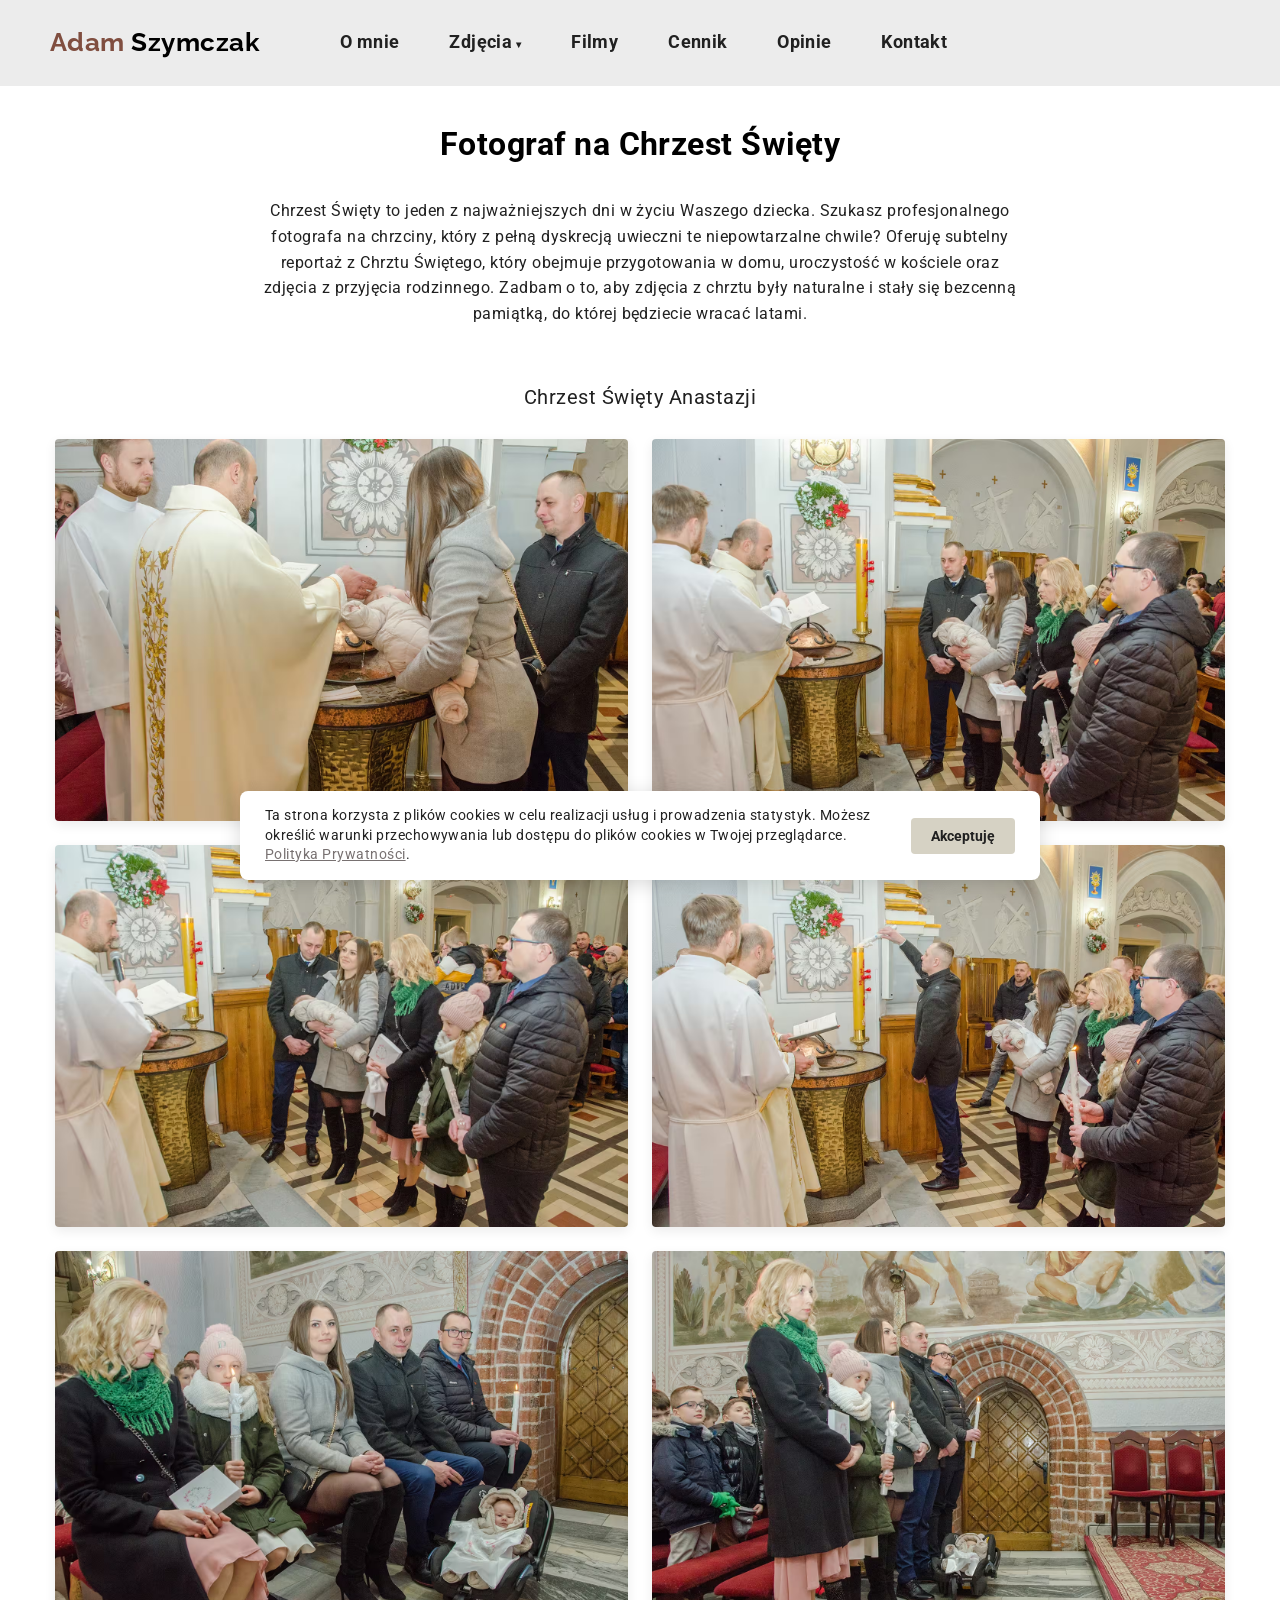
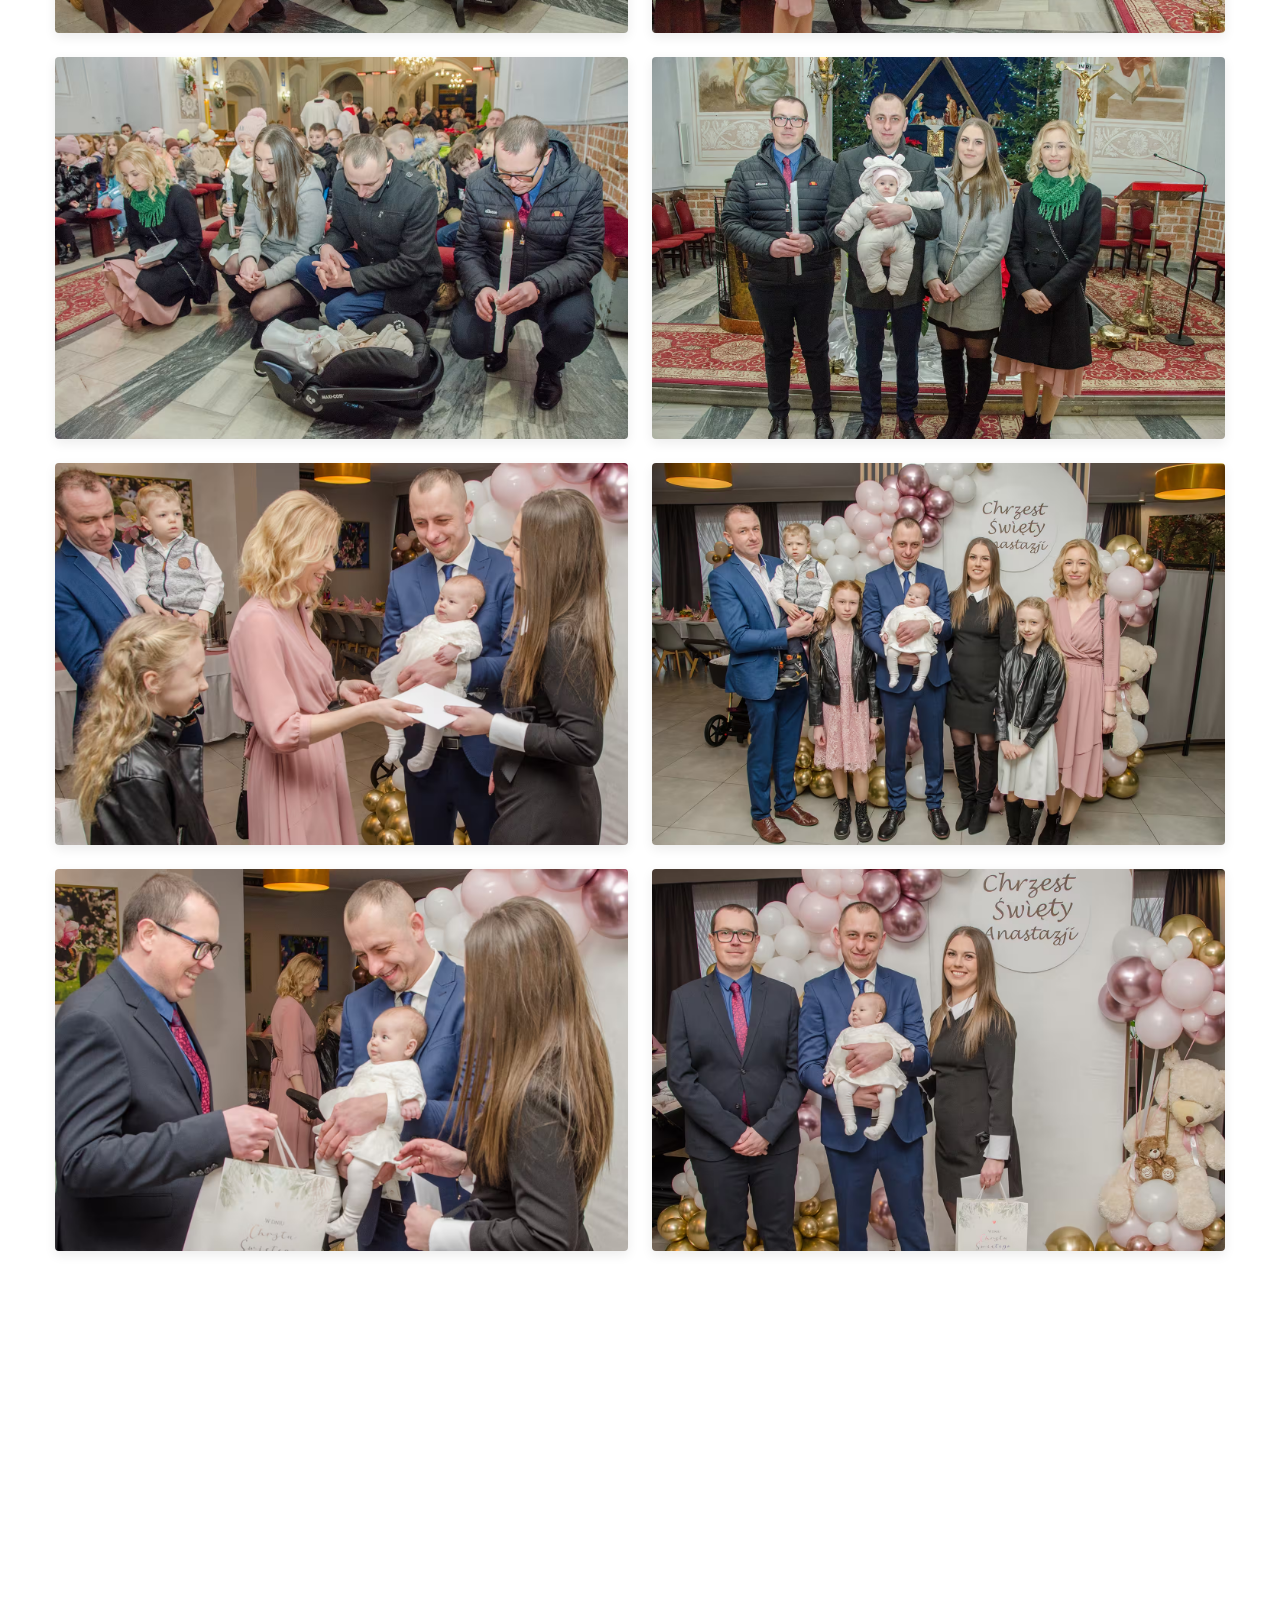
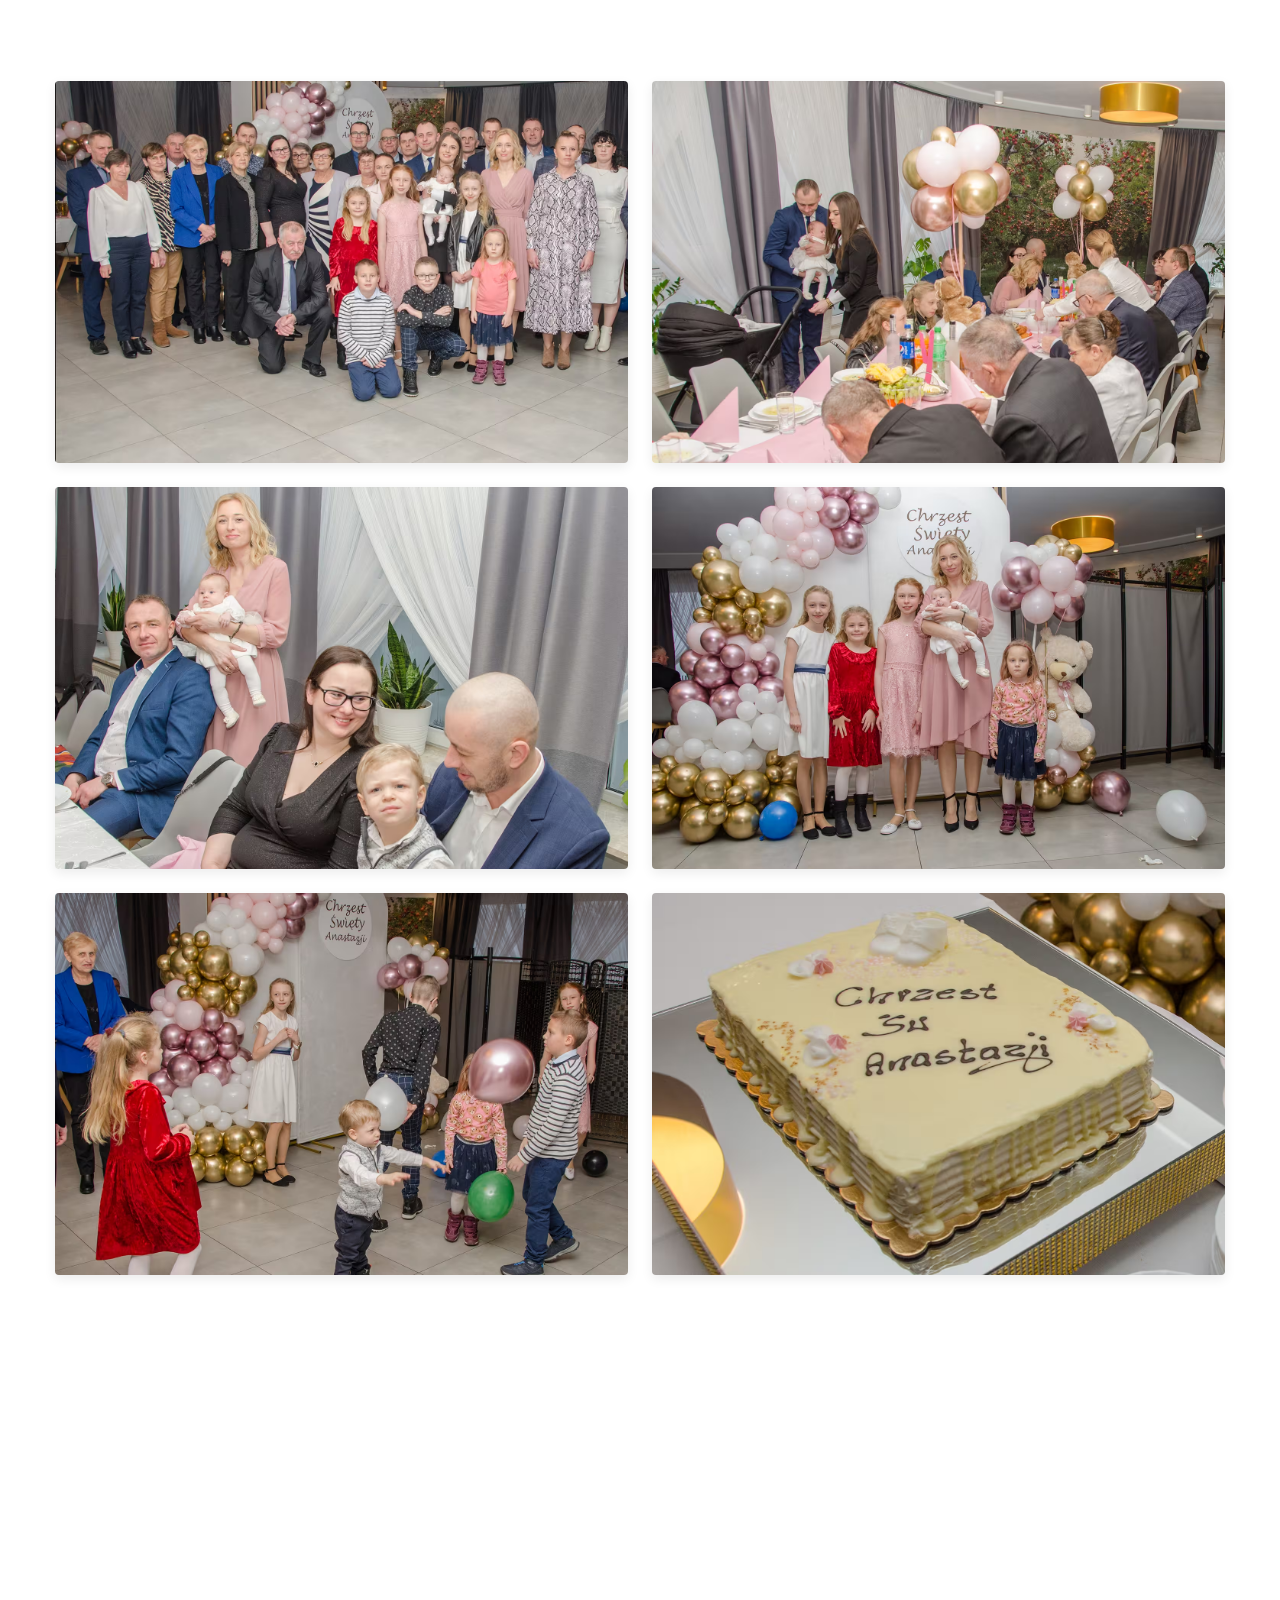
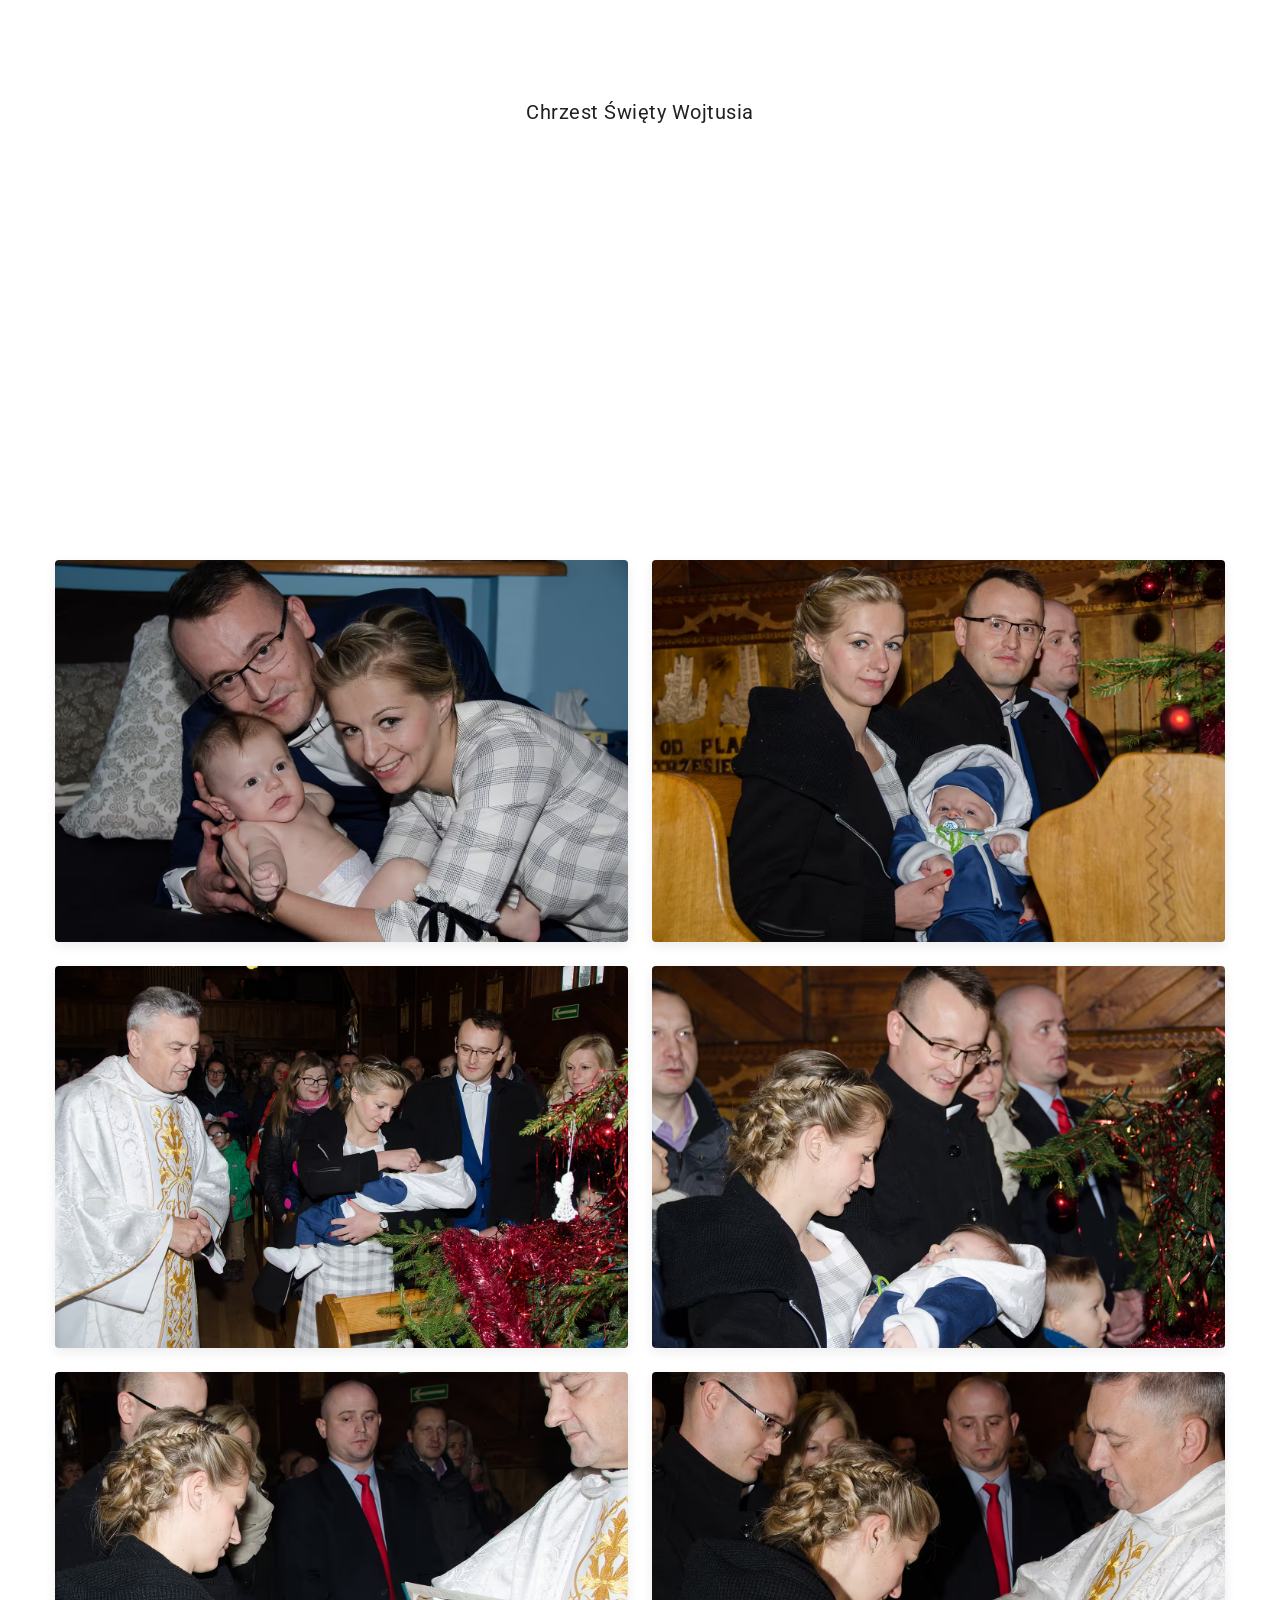
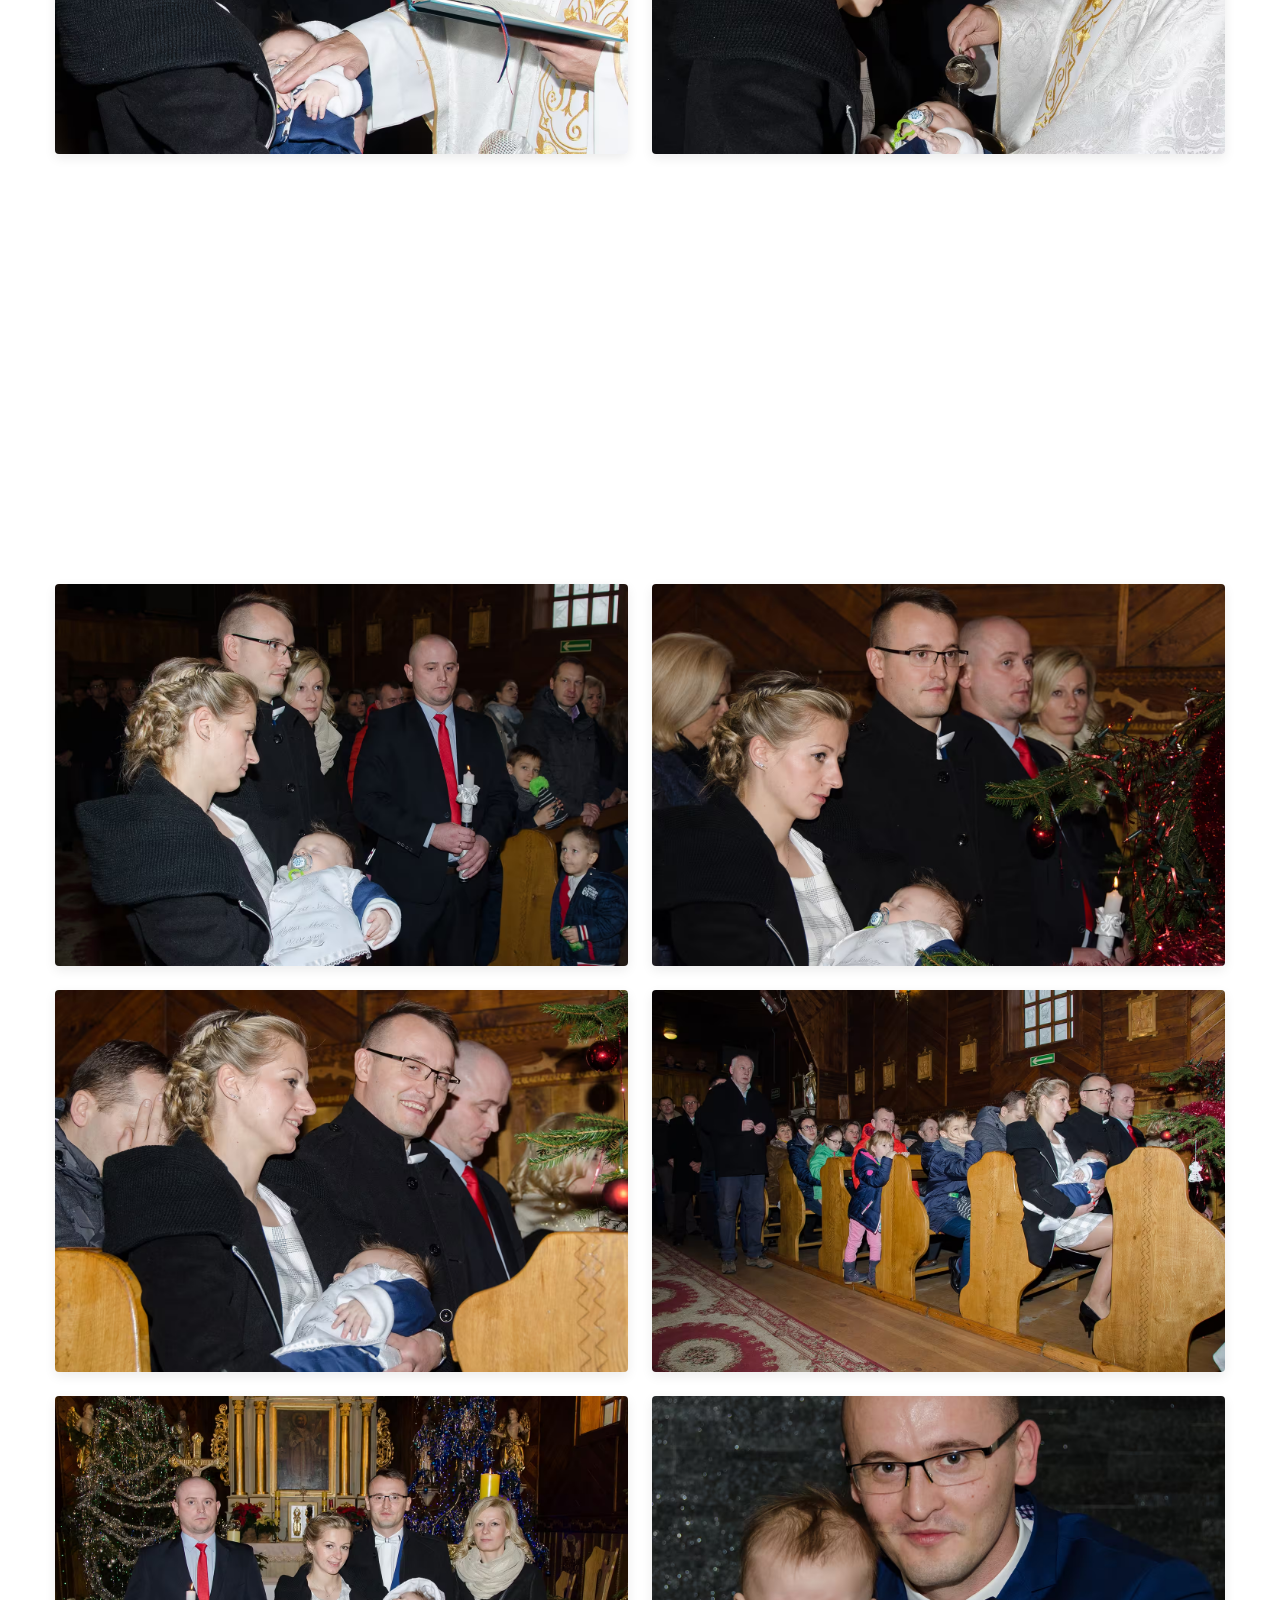
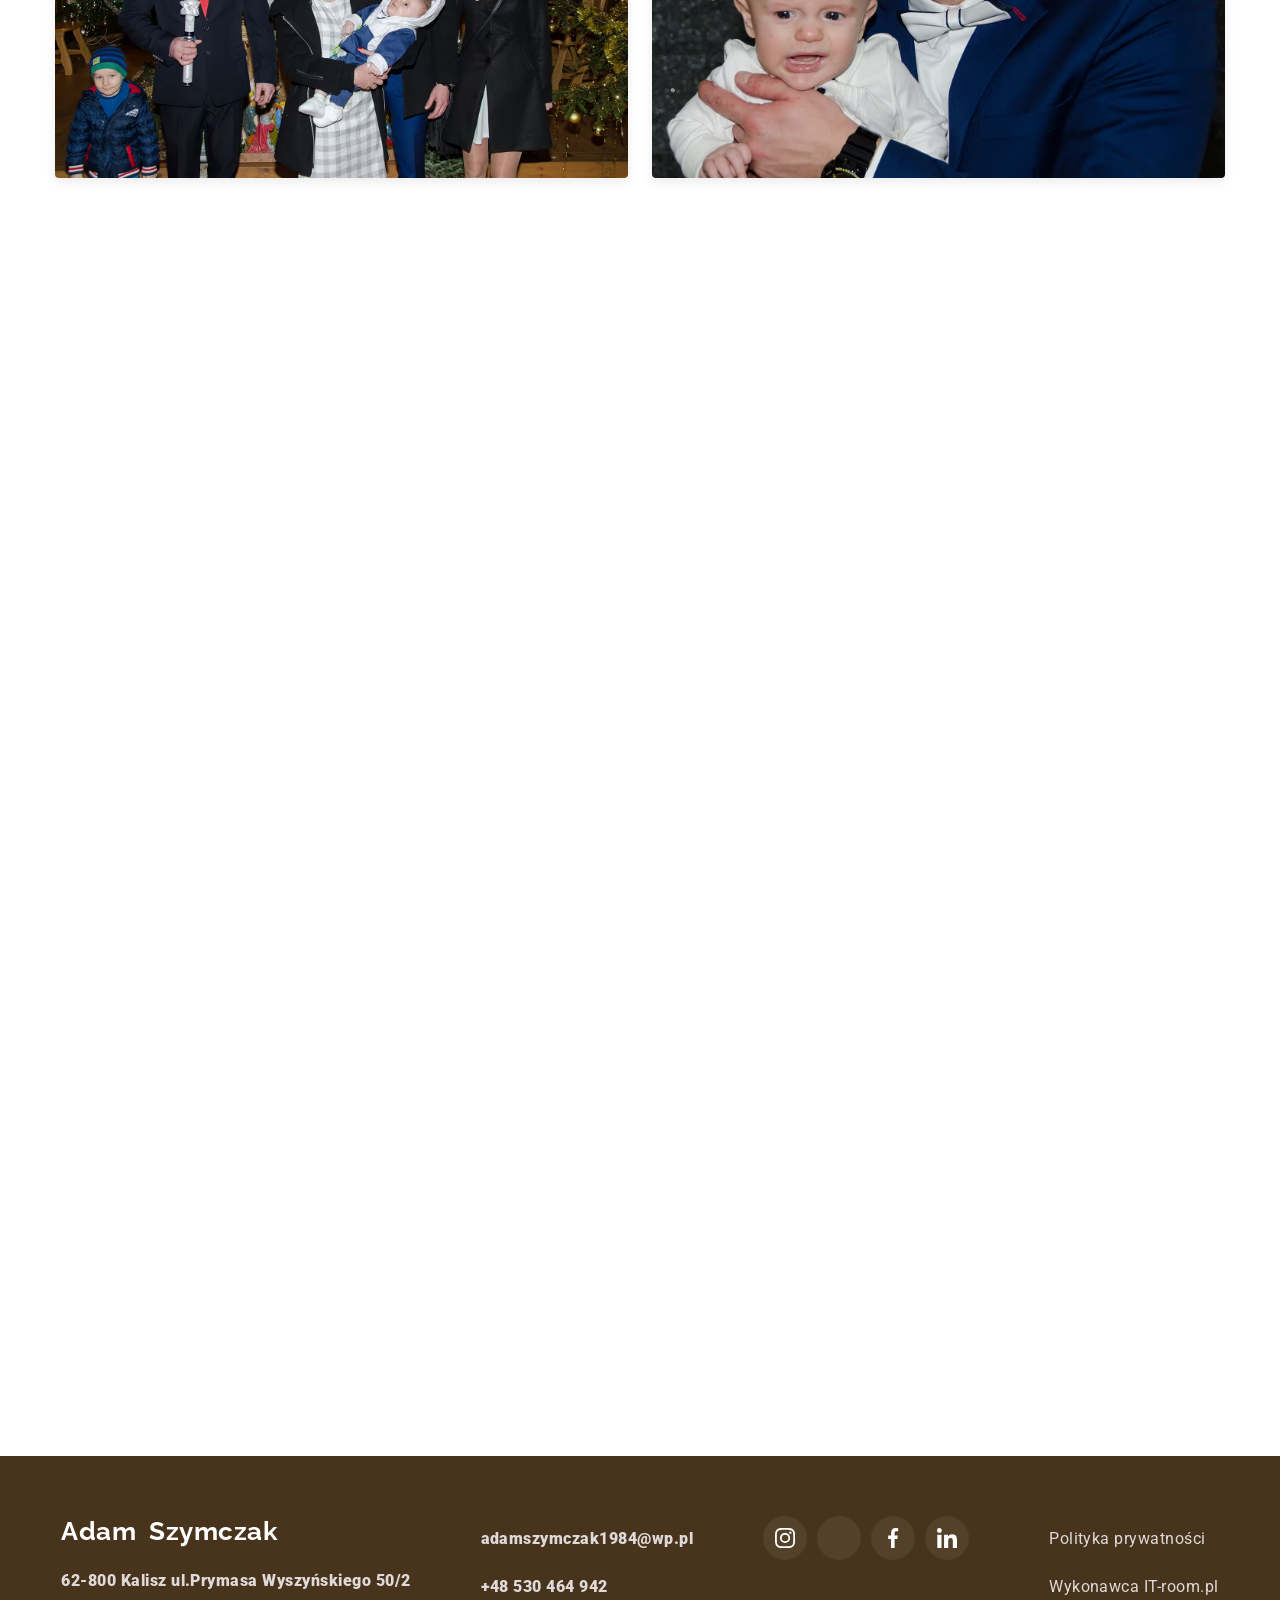
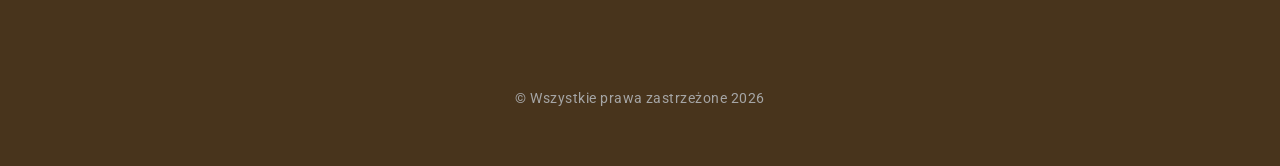
==== chrzest.html @ e5e357bb "86" ====
<!doctype html>
<html lang="pl">
    <head>
        <meta charset="UTF-8" />
        <meta http-equiv="X-UA-Compatible" content="IE=edge" />
        <meta name="viewport" content="width=device-width, initial-scale=1.0" />
        <meta
            name="description"
            content="Wyjątkowy reportaż z Chrztu Świętego. Piękne zdjęcia w kościele i na sali (Kalisz, Konin, Turek). Zadbaj o pamiątkę na całe życie. Zobacz ofertę i wolne terminy"
                               >

                            <title>
            Fotograf i kamerzysta na Chrzest Święty - chrzciny Adam Szymczak Kalisz, Nowe
                              Skalmierzyce, Ostrów Wielkopolski, Stawiszyn, Zbiersk, Konin, Morawin, Koło, Turek,
            Pleszew, Jarocin, Szczytniki, Błaszki, Sieradz i Opatówek
        </title>

        <link rel="icon" type="image/png" href="./images/favicon-96x96.png" sizes="96x96" />
        <link rel="icon" type="image/svg+xml" href="./images/favicon.svg" />
        <link rel="shortcut icon" href="./images/favicon.ico" />
        <link rel="apple-touch-icon" sizes="180x180" href="./images/apple-touch-icon.png" />
        <link rel="preconnect" href="https://fonts.googleapis.com" />
        <link rel="preconnect" href="https://fonts.gstatic.com" crossorigin />
        <link
            href="https://fonts.googleapis.com/css2?family=Raleway:wght@700&family=Roboto:wght@400;500;700;900&display=swap"
            rel="stylesheet"
        />
        <link
            rel="stylesheet"
            href="https://cdnjs.cloudflare.com/ajax/libs/modern-normalize/1.1.0/modern-normalize.min.css"

            
        />
        <link rel="stylesheet" href="./css/main.min.css" />
    </head>

    <body>
        <header class="header">
            <div class="container header__section">
                <nav class="header__nav">
                    <a class="header__logo logo link" href="./index.html"
                        >Adam&nbsp;<span class="header__logo--black">Szymczak</span></a
                    >

                    <ul class="nav list">
                        <li class="nav__item">
                            <a class="nav__link link" href="./index.html#o-mnie">O mnie</a>
                        </li>

                        <!-- Комп'ютерне випадаюче меню "Zdjęcia" -->
                        <li class="nav__item dropdown">
                            <a class="nav__link link dropdown-toggle" href="./index.html#portfolio"
                                >Zdjęcia<span class="arrow">&#9662;</span></a
                            >
                            <ul class="dropdown-menu list">
                                <li>
                                    <a class="dropdown-menu__link link" href="./slubne.html"
                                        >Zdjęcia ślubne</a
                                    >
                                </li>
                                <li>
                                    <a class="dropdown-menu__link link" href="./osiemnastki.html"
                                        >18-stki</a
                                    >
                                </li>
                                <li>
                                    <a class="dropdown-menu__link link" href="./urodziny.html"
                                        >Zdjęcia urodzinowe i jubileuszowe</a
                                    >
                                </li>
                                <li>
                                    <a class="dropdown-menu__link link" href="./chrzest.html"
                                        >Chrzest Święty</a
                                    >
                                </li>
                                <li>
                                    <a class="dropdown-menu__link link" href="./komunia.html"
                                        >Komunia Święta</a
                                    >
                                </li>
                            </ul>
                        </li>

                        <li class="nav__item">
                            <a class="nav__link link" href="./index.html#filmy">Filmy</a>
                        </li>
                        <li class="nav__item">
                            <a class="nav__link link" href="./index.html#oferta">Cennik</a>
                        </li>
                        <li class="nav__item">
                            <a class="nav__link link" href="./index.html#opinie">Opinie</a>
                        </li>
                        <li class="nav__item">
                            <a class="nav__link link" href="./index.html#kontakt">Kontakt</a>
                        </li>
                    </ul>
                </nav>

                <button class="menu-open" data-menu-open>
                    <svg class="menu-burger" width="24" height="16">
                        <use href="./images/icons.svg#icon-burger"></use>
                    </svg>
                </button>
            </div>

            <!-- Мобільне меню -->
            <div class="mob-menu flex is-hidden" data-menu>
                <div>
                    <button class="menu-close" data-menu-close>
                        <svg class="menu-close" width="40" height="40">
                            <use href="./images/icons.svg#icon-close"></use>
                        </svg>
                    </button>

                    <ul class="mob-menu-list list">
                        <li class="mob-menu-list__item">
                            <a class="mob-menu-list__link link" href="./index.html#o-mnie"
                                >O mnie</a
                            >
                        </li>

                        <!-- Секція Фото в мобільному меню (аккуратний підсписок) -->
                        <li class="mob-menu-list__item">
                            <a
                                class="mob-menu-list__link link"
                                href="./index.html#portfolio"
                                style="color: var(--accent-color); font-size: 20px"
                                >Zdjęcia<span style="font-size: 14px">&#9662;</span></a
                            >

                            <ul
                                class="mob-sub-menu list"
                                style="padding-left: 20px; margin-top: 8px"
                            >
                                <li style="margin-bottom: 10px">
                                    <a
                                        class="mob-menu-list__link link"
                                        href="./slubne.html"
                                        style="font-size: 18px"
                                        >Zdjęcia ślubne</a
                                    >
                                </li>
                                <li style="margin-bottom: 10px">
                                    <a
                                        class="mob-menu-list__link link"
                                        href="./osiemnastki.html"
                                        style="font-size: 18px"
                                        >18-stki</a
                                    >
                                </li>
                                <li style="margin-bottom: 10px">
                                    <a
                                        class="mob-menu-list__link link"
                                        href="./urodziny.html"
                                        style="font-size: 18px"
                                        >Zdjęcia urodzinowe i jubileuszowe</a
                                    >
                                </li>
                                <li style="margin-bottom: 10px">
                                    <a
                                        class="mob-menu-list__link link"
                                        href="./chrzest.html"
                                        style="font-size: 18px"
                                        >Chrzest Święty</a
                                    >
                                </li>

                                <li style="margin-bottom: 10px">
                                    <a
                                        class="mob-menu-list__link link"
                                        href="./komunia.html"
                                        style="font-size: 18px"
                                        >Komunia Święta</a
                                    >
                                </li>
                            </ul>
                        </li>

                        <li class="mob-menu-list__item">
                            <a class="mob-menu-list__link link" href="./index.html#filmy">Filmy</a>
                        </li>
                        <li class="mob-menu-list__item">
                            <a class="mob-menu-list__link link" href="./index.html#oferta"
                                >Cennik</a
                            >
                        </li>
                        <li class="mob-menu-list__item">
                            <a class="mob-menu-list__link link" href="./index.html#opinie"
                                >Opinie</a
                            >
                        </li>
                        <li class="mob-menu-list__item">
                            <a class="mob-menu-list__link link" href="./index.html#kontakt"
                                >Kontakt</a
                            >
                        </li>
                    </ul>
                </div>
            </div>
        </header>

        <main>
            <section class="wedding-gallery-section container">
                <!-- Заголовок та SEO-оптимізований опис -->
                <h1 class="wedding-title">Fotograf na Chrzest Święty</h1>
                <p class="wedding-description">
                    Chrzest Święty to jeden z najważniejszych dni w życiu Waszego dziecka. Szukasz
                    profesjonalnego fotografa na chrzciny, który z pełną dyskrecją uwieczni te
                    niepowtarzalne chwile? Oferuję subtelny reportaż z Chrztu Świętego, który
                    obejmuje przygotowania w domu, uroczystość w kościele oraz zdjęcia z przyjęcia
                    rodzinnego. Zadbam o to, aby zdjęcia z chrztu były naturalne i stały się
                    bezcenną pamiątką, do której będziecie wracać latami.

                    <!-- Сітка галереї (Альбомні фото) -->
                </p>

                <p class="wedding-grid__text">Chrzest Święty Anastazji</p>

                <div class="wedding-grid">
                    <!-- Рядок 1 -->

                    <!-- Рядок 2 -->
                    <div class="wedding-grid__item fade-left">
                        <img
                            src="./images/chrzest-3.avif"
                            alt="reportaż z chrztu świętego Kalisz"
                        />
                    </div>
                    <div class="wedding-grid__item fade-right">
                        <img src="./images/chrzest-4.avif" alt="zdjęcia z chrztu w Kaliszu" />
                    </div>

                    <!-- Рядок 3 -->
                    <div class="wedding-grid__item fade-left">
                        <img
                            src="./images/chrzest-5.avif"
                            alt="profesjonalny fotograf na chrzest Kalisz"
                        />
                    </div>
                    <div class="wedding-grid__item fade-right">
                        <img src="./images/chrzest-6.avif" alt="fotograf na chrzciny w Kaliszu" />
                    </div>

                    <div class="wedding-grid__item fade-left">
                        <img
                            src="./images/chrzest-7.avif"
                            alt="ile kosztuje fotograf na chrzest Kalisz"
                        />
                    </div>
                    <div class="wedding-grid__item fade-right">
                        <img
                            src="./images/chrzest-8.avif"
                            alt="pamiątkowe zdjęcia z chrztu Kalisz"
                        />
                    </div>

                    <div class="wedding-grid__item fade-left">
                        <img
                            src="./images/chrzest-9.avif"
                            alt="fotograf na chrzest Kalisz cennik"
                        />
                    </div>
                    <div class="wedding-grid__item fade-right">
                        <img
                            src="./images/chrzest-10.avif"
                            alt="zdjęcia z mszy świętej chrzest Kalisz"
                        />
                    </div>

                    <div class="wedding-grid__item fade-left">
                        <img
                            src="./images/chrzest-11.avif"
                            alt="fotograf na przyjęcie po chrzcinach Kalisz"
                        />
                    </div>
                    <div class="wedding-grid__item fade-right">
                        <img
                            src="./images/chrzest-12.avif"
                            alt="naturalny reportaż z chrztu Kalisz"
                        />
                    </div>

                    <div class="wedding-grid__item fade-left">
                        <img
                            src="./images/chrzest-13.avif"
                            alt="fotograf na chrzciny Kalisz okolice"
                        />
                    </div>
                    <div class="wedding-grid__item fade-right">
                        <img src="./images/chrzest-14.avif" alt="zdjęcia dziecka z chrztu Kalisz" />
                    </div>

                    <div class="wedding-grid__item fade-left">
                        <img
                            src="./images/chrzest-15.avif"
                            alt="polecany fotograf na chrzest Kalisz"
                        />
                    </div>

                    <div class="wedding-grid__item fade-right">
                        <img src="./images/chrzest-1.avif" alt="fotograf na Chrzest Święty" />
                    </div>

                    <div class="wedding-grid__item fade-left">
                        <img
                            src="./images/chrzest-2.avif"
                            alt="fotograf na chrzest święty Kalisz"
                        />
                    </div>

                    <div class="wedding-grid__item fade-right">
                        <img src="./images/chrzest-16.avif" alt="piękne zdjęcia z chrztu Kalisz" />
                    </div>

                    <div class="wedding-grid__item fade-left">
                        <img
                            src="./images/chrzest-17.avif"
                            alt="fotograf na chrzciny cennik Kalisz"
                        />
                    </div>
                    <div class="wedding-grid__item fade-right">
                        <img src="./images/chrzest-18.avif" alt="reportaż z chrzcin w Kaliszu" />
                    </div>

                    <div class="wedding-grid__item fade-left">
                        <img src="./images/chrzest-19.avif" alt="pakiet zdjęć na chrzest Kalisz" />
                    </div>
                    <div class="wedding-grid__item fade-right">
                        <img
                            src="./images/chrzest-20.avif"
                            alt="fotograf do kościoła na chrzest Kalisz"
                        />
                    </div>

                    <div class="wedding-grid__item fade-left">
                        <img
                            src="./images/chrzest-21.avif"
                            alt="zdjęcia rodzinne z chrztu Kalisz"
                        />
                    </div>
                </div>
                <!-- ------------------------------------------------------------------------------------------------------------------------- -->
                <p class="wedding-grid__text">Chrzest Święty Wojtusia</p>
                <div class="wedding-grid">
                    <!-- <div class="wedding-grid__item fade-right">
      <img src="./images/chrzest-22.avif" alt="fotograf do kościoła na chrzest" />
    </div> -->

                    <div class="wedding-grid__item fade-left">
                        <img
                            src="./images/chrzest-28.avif"
                            alt="fotograf Adam Szymczak kościoła na chrzest"
                        />
                    </div>
                    <div class="wedding-grid__item fade-right">
                        <img src="./images/chrzest-29.avif" alt="fotograf na chrzciny cennik" />
                    </div>

                    <div class="wedding-grid__item fade-left">
                        <img
                            src="./images/chrzest-30.avif"
                            alt="fotograf Adam Szymczak chrzciny cennik"
                        />
                    </div>
                    <div class="wedding-grid__item fade-right">
                        <img src="./images/chrzest-31.avif" alt="fotograf na chrzest święty " />
                    </div>

                    <div class="wedding-grid__item fade-left">
                        <img src="./images/chrzest-32.avif" alt="reportaż z chrztu świętego" />
                    </div>
                    <div class="wedding-grid__item fade-right">
                        <img src="./images/chrzest-33.avif" alt="zdjęcia z chrztu " />
                    </div>

                    <div class="wedding-grid__item fade-left">
                        <img
                            src="./images/chrzest-34.avif"
                            alt="profesjonalny fotograf na chrzest "
                        />
                    </div>
                    <div class="wedding-grid__item fade-right">
                        <img
                            src="./images/chrzest-35.avif"
                            alt="profesjonalny fotograf na chrzciny "
                        />
                    </div>

                    <div class="wedding-grid__item fade-left">
                        <img src="./images/chrzest-36.avif" alt="fotograf na chrzciny" />
                    </div>
                    <div class="wedding-grid__item fade-right">
                        <img
                            src="./images/chrzest-37.avif"
                            alt="ile kosztuje fotograf na chrzest "
                        />
                    </div>

                    <div class="wedding-grid__item fade-left">
                        <img src="./images/chrzest-38.avif" alt="pamiątkowe zdjęcia z chrztu " />
                    </div>
                    <div class="wedding-grid__item fade-right">
                        <img src="./images/chrzest-39.avif" alt="fotograf na chrzest" />
                    </div>

                    <div class="wedding-grid__item fade-left">
                        <img src="./images/chrzest-40.avif" alt="zdjęcia z mszy świętej chrzest" />
                    </div>
                    <div class="wedding-grid__item fade-right">
                        <img
                            src="./images/chrzest-41.avif"
                            alt="fotograf na przyjęcie po chrzcinach "
                        />
                    </div>

                    <div class="wedding-grid__item fade-left">
                        <img src="./images/chrzest-42.avif" alt="naturalny reportaż z chrztu " />
                    </div>
                    <div class="wedding-grid__item fade-right">
                        <img
                            src="./images/chrzest-22.avif"
                            alt="fotograf na chrzciny Kalisz i okolice"
                        />
                    </div>

                    <div class="wedding-grid__item fade-left">
                        <img
                            src="./images/chrzest-23.avif"
                            alt="fotograf na chrzciny okolice Kalisza"
                        />
                    </div>
                    <div class="wedding-grid__item fade-right">
                        <img src="./images/chrzest-24.avif" alt="zdjęcia rodzinne z chrztu" />
                    </div>

                    <div class="wedding-grid__item fade-left">
                        <img src="./images/chrzest-25.avif" alt="fotograf do kościoła na chrzest" />
                    </div>
                    <div class="wedding-grid__item fade-right">
                        <img
                            src="./images/chrzest-26.avif"
                            alt="fotograf do kościoła na chrzest Kalisz i okolice"
                        />
                    </div>
                    <div class="wedding-grid__item fade-right">
                        <img
                            src="./images/chrzest-27.avif"
                            alt="fotograf do kościoła na chrzest Kalisz i okolice"
                        />
                    </div>
                </div>
            </section>
        </main>
        <footer id="kontakt" class="footer">
            <div class="container">
                <div class="footer__flex">
                    <div class="footer__contacts-flex">
                        <a class="footer__logo logo link" href="./index.html"
                            >Adam&nbsp;&nbsp;<span class="footer__logo--white">Szymczak</span>
                        </a>
                        <address class="footer-contact">
                            <ul class="footer-contact__list list">
                                <li class="footer-contact__item">
                                    <a
                                        class="footer-contact__link footer-contact__link-1 footer-contact__address link"
                                        href="https://maps.app.goo.gl/nKpzPqfzKfxCg2iY7"
                                        target="_blank"
                                        rel="noreferrer noopener"
                                        >62-800 Kalisz ul.Prymasa Wyszyńskiego 50/2</a
                                    >
                                </li>
                            </ul>
                        </address>
                    </div>
                    <ul class="footer__contacts-flex footer-contact__list list">
                        <li class="footer-contact__item">
                            <a
                                class="footer-contact__link footer-contact__link-1 link"
                                href="mailto:adamszymczak1984@wp.pl"
                                >adamszymczak1984@wp.pl</a
                            >
                        </li>
                        <li class="footer-contact__item">
                            <a
                                class="footer-contact__link footer-contact__link-1 link"
                                href="tel:+48530464942"
                                >+48 530 464 942</a
                            >
                        </li>
                    </ul>
                    <div class="footer__contacts-flex social-section">
                        <ul class="footer-list list">
                            <li class="footer-list__item">
                                <a
                                    class="footer-list__link"
                                    href="https://www.instagram.com/dynamicznekadry.pl?igsh=ejNncTZyNnU4bHI0"
                                >
                                    <svg class="footer-list__icon" width="20" height="20">
                                        <use href="./images/icons.svg#icon-instagram"></use>
                                    </svg>
                                </a>
                            </li>

                            <li class="footer-list__item">
                                <a
                                    class="footer-list__link"
                                    href="https://www.tiktok.com/@dynamicznekadry.p?_r=1&_t=ZN-97NQ3rfKXpe"
                                >
                                    <svg class="footer-list__icon" width="20" height="20">
                                        <use href="./images/tiktok.svg"></use>
                                    </svg>
                                </a>
                            </li>

                            <li class="footer-list__item">
                                <a
                                    class="footer-list__link"
                                    href="https://www.facebook.com/share/1WzVgTsMKY/"
                                >
                                    <svg class="footer-list__icon" width="20" height="20">
                                        <use href="./images/icons.svg#icon-facebook"></use>
                                    </svg>
                                </a>
                            </li>

                            <li class="footer-list__item">
                                <a
                                    class="footer-list__link"
                                    href="https://www.linkedin.com/in/adam-szymczak-107631418"
                                >
                                    <svg class="footer-list__icon" width="20" height="20">
                                        <use href="./images/icons.svg#icon-linkedin"></use>
                                    </svg>
                                </a>
                            </li>
                        </ul>
                    </div>

                    <ul class="footer__contacts-flex footer-contact__list list">
                        <li class="footer-contact__item">
                            <a class="footer-contact__link link" href="./rodo.html"
                                >Polityka prywatności</a
                            >
                        </li>
                        <li class="footer-contact__item">
                            <a class="footer-contact__link link" href="https://it-room.pl"
                                >Wykonawca IT-room.pl</a
                            >
                        </li>
                    </ul>

                    <span class="footer__copy">&#169; Wszystkie prawa zastrzeżone 2026</span>
                </div>
            </div>
        </footer>

        <button id="scrollToTopBtn" class="scroll-to-top-btn">&#10148;</button>

        <div id="cookie-banner" class="cookie-banner">
            <p class="cookie-text">
                Ta strona korzysta z plików cookies w celu realizacji usług i prowadzenia statystyk.
                Możesz określić warunki przechowywania lub dostępu do plików cookies w Twojej
                przeglądarce.
                <a href="./rodo.html" class="cookie-link">Polityka Prywatności</a>.
            </p>
            <button id="cookie-accept-btn" class="cookie-btn">Akceptuję</button>
        </div>

        <script src="./js/menu.js"></script>
        <script src="./js/backtotop.js"></script>
        <script src="./js/cookies.js"></script>
    </body>
</html>
---- css/main.min.css ----
:root{--primary-text-color: #212121;--secondary-text-color: #757575;--white-text-color: #ffffff;--accent-color: #581402bb;--black-logo-color: #000000;--footer-text-color: rgba(255, 255, 255, 0.6);--white-background-color: #ffffff;--hero-background-color: #2f303a;--team-background-color: #f5f4fa}html{scroll-behavior:smooth;touch-action:pan-y;-ms-touch-action:pan-y}body{touch-action:pan-x pan-y;-ms-touch-action:pan-y;font-family:"Roboto";letter-spacing:.03em;background-color:var(--white-background-color);color:var(--primary-text-color)}.list{list-style:none}.link{text-decoration:none}h1,h2,h3,h4,h5,h6,p,ul{margin:0;padding:0}img{display:block;width:100%;height:auto;-webkit-user-select:none;-moz-user-select:none;-ms-user-select:none;user-select:none;-webkit-user-drag:none;-webkit-tap-highlight-color:rgba(0,0,0,0)}.container{width:100%;margin-left:auto;margin-right:auto}@media screen and (min-width: 480px){.container{padding-left:15px;padding-right:15px}}@media screen and (min-width: 480px){.container{width:480px}}@media screen and (min-width: 768px){.container{width:768px}}@media screen and (min-width: 1200px){.container{width:1200px}}.section-title{font-weight:700;font-size:36px;line-height:1.17;text-align:center;color:var(--primary-text-color)}.logo{font-family:"Raleway";font-weight:700;font-size:26px;line-height:1.19;align-items:center;text-align:center;color:var(--accent-color)}.visually-hidden{position:absolute;width:1px;height:1px;margin:-1px;padding:0;overflow:hidden;border:0;clip:rect(0 0 0 0)}.header{position:sticky;top:0;z-index:1000;background-color:#ececec;border-bottom:1px solid #ececec}@media screen and (max-width: 1199px){.header{padding-top:16px;padding-bottom:16px}}.header__section{display:flex;align-items:center;justify-content:space-between;padding-left:10px;padding-right:10px}@media screen and (max-width: 767px){.header__section{max-width:767px}}.header__nav{display:flex;align-items:center}.header__logo{margin-right:80px}.header__logo--black{color:var(--black-logo-color)}.nav{display:flex}@media screen and (max-width: 1199px){.nav{display:none}}.nav__item:not(:last-child){margin-right:50px}.nav__link{display:block;padding-top:32px;padding-bottom:32px;font-weight:700;font-size:18px;line-height:1.14;letter-spacing:.02em;color:var(--primary-text-color);position:relative;transition:color 250ms cubic-bezier(0.4, 0, 0.2, 1)}.nav__link:focus,.nav__link:hover{color:var(--accent-color)}.nav__link--current{color:var(--accent-color)}.nav__link--current::after{position:absolute;display:block;content:"";width:100%;height:4px;border-radius:2px;bottom:-1px;background-color:var(--accent-color)}.mob-menu{width:100vw;height:100vh;position:fixed;background-color:#ececec;top:0;right:0;padding:15px 10px 48px 40px;z-index:999}.flex{display:flex;flex-direction:column;justify-content:space-between}.menu-open{display:flex;align-items:center;justify-content:center;width:40px;height:40px;background-color:rgba(0,0,0,0);color:#212121;border:none;margin-left:auto;cursor:pointer}.menu-open:hover,.menu-open:focus{fill:var(--accent-color)}@media screen and (min-width: 1199px){.menu-open{display:none}}.menu-close{display:flex;align-items:center;justify-content:center;background-color:rgba(0,0,0,0);color:#212121;border:none;margin-left:auto;cursor:pointer}.menu-close:hover,.menu-close:focus{fill:var(--accent-color)}.mob-menu-list__item:not(:last-child){margin-bottom:16px}.mob-menu-list__link{font-family:Roboto;font-weight:500;font-size:20px;line-height:1.18;letter-spacing:.02em;color:#000}.mob-menu-list__link:focus,.mob-menu-list__link:hover{color:var(--accent-color)}.mob-menu-list__link--current{color:var(--accent-color)}.mob-menu-list__tell{display:block;margin-bottom:32px;font-family:Roboto;font-style:normal;font-weight:500;font-size:16px;line-height:1.18;letter-spacing:.02em;color:#000}.mob-menu-list__tell:focus,.mob-menu-list__tell:hover{color:var(--accent-color)}.mob-menu-list__mail{display:block;font-family:Roboto;font-style:normal;font-weight:500;font-size:16px;line-height:1.17;letter-spacing:.02em;color:#000;margin-bottom:24px}.mob-menu-list__mail:focus,.mob-menu-list__mail:hover{color:var(--accent-color)}.mob-menu-list__social{display:flex;flex-direction:row;column-gap:20px}.mob-menu-list__social-item{position:relative;font-weight:500;font-size:18px;line-height:1.22;letter-spacing:.02em;color:#2196f3}.mob-menu-list__social-item:not(:first-child)::before{content:"";display:block;position:absolute;top:0;left:-10px;width:1px;height:22px;background-color:rgba(33,33,33,.2)}.mob-menu.is-hidden{opacity:0;visibility:hidden;pointer-events:none}.dropdown{position:relative}.dropdown .arrow{display:inline-block;margin-left:4px;font-size:10px;transition:transform 250ms cubic-bezier(0.4, 0, 0.2, 1)}.dropdown:hover .arrow{transform:rotate(180deg)}.dropdown-menu{position:absolute;top:100%;left:0;min-width:200px;background-color:#ececec;border:1px solid rgba(0,0,0,.05);border-radius:4px;padding:10px 0;box-shadow:0px 4px 8px rgba(0,0,0,.1);display:none;opacity:0;transform:translateY(10px);transition:opacity 250ms ease,transform 250ms ease}.dropdown:hover .dropdown-menu{display:block;opacity:1;transform:translateY(0)}.dropdown-menu__link{display:block;padding:8px 20px;font-weight:500;font-size:14px;line-height:1.14;color:var(--primary-text-color);transition:color 250ms cubic-bezier(0.4, 0, 0.2, 1),background-color 250ms ease}.dropdown-menu__link:hover,.dropdown-menu__link:focus{color:var(--accent-color);background-color:rgba(0,0,0,.03)}.scroll-to-top-btn{position:fixed;bottom:30px;right:30px;width:45px;height:45px;background-color:#333;color:#fff;border:2px solid #fff;border-radius:50%;cursor:pointer;font-size:1.2rem;display:flex;align-items:center;justify-content:center;z-index:999;transform:rotate(-90deg);opacity:0;visibility:hidden;transition:opacity .3s,visibility .3s,background-color .3s}.scroll-to-top-btn:hover{background-color:#555}.scroll-to-top-btn.show{opacity:1;visibility:visible}.hero{text-align:left;margin-left:auto;margin-right:auto;background-color:var(--hero-background-color);background-image:linear-gradient(to right, rgba(47, 48, 58, 0.4), rgba(47, 48, 58, 0.4)),url("../images/hero-mobile.avif")}@media screen and (min-device-pixel-ratio: 2),screen and (min-resolution: 192dpi),screen and (min-resolution: 2dppx){.hero{background-image:linear-gradient(to right, rgba(47, 48, 58, 0.4), rgba(47, 48, 58, 0.4)),url("../images/hero-mobile2x.avif")}}@media screen and (min-width: 768px){.hero{background-image:linear-gradient(to right, rgba(47, 48, 58, 0.4), rgba(47, 48, 58, 0.4)),url("../images/hero-tablet.avif")}}@media screen and (min-width: 768px)and (min-device-pixel-ratio: 2),screen and (min-width: 768px)and (min-resolution: 192dpi),screen and (min-width: 768px)and (min-resolution: 2dppx){.hero{background-image:linear-gradient(to right, rgba(47, 48, 58, 0.4), rgba(47, 48, 58, 0.4)),url("../images/hero-tablet2x.avif")}}@media screen and (min-width: 1200px){.hero{background-image:linear-gradient(to right, rgba(47, 48, 58, 0.4), rgba(47, 48, 58, 0.4)),url("../images/hero-desctop.avif")}}@media screen and (min-width: 1200px)and (min-device-pixel-ratio: 2),screen and (min-width: 1200px)and (min-resolution: 192dpi),screen and (min-width: 1200px)and (min-resolution: 2dppx){.hero{background-image:linear-gradient(to right, rgba(47, 48, 58, 0.4), rgba(47, 48, 58, 0.4)),url("../images/hero-desctop2x.avif")}}.hero{background-repeat:no-repeat;background-size:cover;background-position:center;height:400px;padding-top:118px;padding-bottom:0px}@media screen and (min-width: 1200px){.hero{max-width:1600px;height:600px;padding-top:200px;text-align:left}}.hero__title{padding:0;margin-bottom:20px;margin-left:auto;margin-right:auto;max-width:250px;font-weight:900;font-size:18px;line-height:1.62;letter-spacing:.06em;color:var(--white-text-color)}@media screen and (min-width: 480px){.hero__title{font-size:26px;max-width:360px;margin-left:100px;margin-right:auto}}@media screen and (min-width: 1200px){.hero__title{margin-left:100px;font-size:42px;max-width:360px;line-height:1.36;max-width:696px;margin-right:auto}}.hero__btn{display:inline-block;min-width:140px;border-radius:4px;border:1px solid rgba(0,0,0,0);padding:7px;margin-left:50px;background-color:var(--accent-color);color:var(--white-text-color);font-family:"Roboto";font-weight:900;font-size:18px;line-height:1.87;align-items:center;text-align:center;letter-spacing:.06em;cursor:pointer;transition:background-color 250ms cubic-bezier(0.4, 0, 0.2, 1),color 250ms cubic-bezier(0.4, 0, 0.2, 1)}.hero__btn:hover,.hero__btn:focus{background-color:var(--white-text-color);color:var(--accent-color)}@media screen and (min-width: 480px){.hero__btn{padding:10px 32px;font-size:16px;min-width:200px;margin-left:100px}}@media screen and (min-width: 768px){.hero__btn{font-size:20px;margin-left:100px}}.hero__actions{display:flex;flex-direction:column;gap:5px;align-items:flex-start}@media screen and (min-width: 1200px){.hero__actions{gap:15px}}.stats-section{padding-top:90px;padding-left:20px;padding-right:20px}.stats-container{display:grid;max-width:1200px;margin:0 auto;gap:20px;grid-template-columns:repeat(4, 1fr)}.stat-card{background-color:#d6d2c4;padding:35px 20px;border-radius:6px;text-align:center;box-shadow:0 4px 6px rgba(0,0,0,.05)}.stat-number{display:block;font-size:3rem;font-weight:bold;color:#333;margin-bottom:10px}.stat-text{font-size:1rem;color:#555;margin:0}@media(max-width: 992px){.stats-container{grid-template-columns:repeat(2, 1fr)}}@media(max-width: 600px){.stats-container{grid-template-columns:1fr}.stat-number{font-size:2.5rem}}.features{padding-top:60px;padding-bottom:60px}@media screen and (min-width: 1200px){.features{padding-left:60px;padding-right:60px}}@media screen and (max-width: 479px){.features{padding-left:15px;padding-right:15px}}.features-flex{display:flex;flex-wrap:wrap}.features__title{margin-bottom:30px;font-weight:700;font-size:28px;line-height:1.17;text-align:center;margin-bottom:50px}@media screen and (min-width: 1200px){.features__title{margin-bottom:50px;font-size:36px}}.features-list{justify-content:center;grid-gap:30px}@media screen and (min-width: 480px){.features-list__item{width:450px}}@media screen and (min-width: 768px){.features-list__item{width:354px}}@media screen and (min-width: 1200px){.features-list__item{width:500px}}.features-list__icon-fon{display:flex;align-items:center;justify-content:center;flex-direction:column;margin-bottom:30px;background-color:var(--team-background-color);border-radius:6px;overflow:hidden}@media screen and (min-width: 480px){.features-list__icon-fon{width:450px}}@media screen and (min-width: 768px){.features-list__icon-fon{width:354px}}@media screen and (min-width: 1200px){.features-list__icon-fon{width:500px}}.features-list__icon{align-items:center}.features-list__title{margin-bottom:10px;font-weight:700;font-size:14px;line-height:1.14;text-transform:uppercase;text-align:center}@media screen and (min-width: 768px){.features-list__title{text-align:center}}.features-list__text{font-size:14px;line-height:1.71;color:var(--secondary-text-color)}.features-list__link{width:100%;max-width:600px;box-shadow:0 4px 8px rgba(0,0,0,.1)}.gallery-preview{padding:60px 20px;text-align:center}.gallery-preview__title{font-size:32px;margin-bottom:50px}.gallery-preview__subtitle{color:#787171;margin-bottom:40px}.gallery-grid{display:grid;grid-template-columns:repeat(6, 1fr);gap:20px;max-width:1200px;margin:0 auto}.gallery-grid__item{position:relative;height:300px;border-radius:6px;overflow:hidden;text-decoration:none;background-size:cover;background-position:center;grid-column:span 2;transition:transform .3s ease}.gallery-grid__item--wide{grid-column:span 3}.gallery-grid__overlay{position:absolute;top:0;left:0;width:100%;height:100%;background:rgba(0,0,0,.4);display:flex;align-items:center;justify-content:center;transition:background .3s ease}.gallery-grid__overlay h3{color:#fff;font-size:22px;font-weight:600;margin:0;text-transform:uppercase;letter-spacing:1px;transition:transform .3s ease}.gallery-grid__item:hover{transform:translateY(-3px)}.gallery-grid__item:hover .gallery-grid__overlay{background:rgba(0,0,0,.25)}.gallery-grid__item:hover .gallery-grid__overlay h3{transform:scale(1.05)}.bg-slub{background-image:url("../images/wesele-111.avif");background-color:#aaa}.bg-18{background-image:url("../images/osiemnastka-2.avif");background-color:#bbb}.bg-jubileusz{background-image:url("../images/urodziny-7.avif");background-color:#ccc}.bg-chrzest{background-image:url("../images/chrzest-14.avif");background-color:#ddd}.bg-komunia{background-image:url("../images/komunia-34.avif");background-color:#eee}@media screen and (max-width: 991px){.gallery-grid{grid-template-columns:repeat(2, 1fr)}.gallery-grid__item,.gallery-grid__item--wide{grid-column:span 1}}@media screen and (max-width: 576px){.gallery-grid{grid-template-columns:1fr}.gallery-grid__item{height:220px}}.work{padding-bottom:94px}@media screen and (min-width: 1200px){.work{display:block}}.work__title{margin-bottom:50px}.work-list{display:flex;justify-content:center;align-items:center;grid-gap:30px}@media screen and (min-width: 1200px){.work-list{grid-gap:70px}}.work-list__item{position:relative}.work-list__text{width:100%;position:absolute;bottom:0;left:0;padding:27px 0px;font-weight:bold;font-size:14px;line-height:1.14;text-align:center;text-transform:uppercase;color:var(--white-text-color);background-color:rgba(47,48,58,.8)}.container-sl{width:100%;margin-left:auto;margin-right:auto;padding-left:20px;padding-right:20px}@media screen and (min-width: 480px){.container-sl{padding-left:20px;padding-right:20px}}@media screen and (min-width: 480px){.container-sl{width:480px;padding-left:20px;padding-right:20px}}@media screen and (min-width: 768px){.container-sl{width:768px;padding-left:20px;padding-right:20px}}@media screen and (min-width: 1200px){.container-sl{width:1200px;padding-left:20px;padding-right:20px}}.carousel-container.custom-carousel{position:relative;display:flex;align-items:center;justify-content:center;width:100%;max-width:1200px;margin:0 auto}.carousel-viewport{overflow:hidden;width:100%}.carousel-track.opinie-slider{display:flex;flex-wrap:nowrap;gap:30px;align-items:stretch;padding:30px 20px;overflow-x:auto;scroll-behavior:smooth;scrollbar-width:none;-ms-overflow-style:none}.carousel-track.opinie-slider::-webkit-scrollbar{display:none}.card-content{flex-grow:1;display:flex;flex-direction:column;justify-content:space-between}.review-card{background-color:#d6d2c4;padding:50px 20px;border-radius:6px;text-align:center;flex:0 0 calc((100% - 60px)/3);min-width:280px;box-sizing:border-box;display:flex;flex-direction:column;height:auto}.review-text{font-weight:500;margin-bottom:30px}.carousel-btn{position:absolute;top:50%;transform:translateY(-50%);background-color:#fff;border:1px solid #e0e0e0;color:#212121;width:44px;height:44px;border-radius:50%;cursor:pointer;z-index:20;display:flex;align-items:center;justify-content:center;box-shadow:0 2px 6px rgba(0,0,0,.1);transition:background-color 250ms ease,color 250ms ease,border-color 250ms ease}.btn-prev{left:-10px}.btn-next{right:-10px}.carousel-btn:hover{background-color:var(--accent-color, #000);color:#fff;border-color:var(--accent-color, #000)}@media screen and (max-width: 991px){.review-card{flex:0 0 calc((100% - 30px)/2)}}@media screen and (max-width: 767px){.review-card{flex:0 0 100%}}.oferta-section{padding-top:60px;padding-bottom:60px}.oferta-title{text-align:center;font-size:32px;font-weight:700;color:var(--black-logo-color);margin-bottom:40px}.oferta-carousel-wrapper{position:relative;display:flex;align-items:center;justify-content:center}.oferta-slider{display:flex;gap:30px;overflow-x:auto;scroll-behavior:smooth;padding:20px 10px;width:100%;max-width:1140px;scrollbar-width:none}.oferta-slider::-webkit-scrollbar{display:none}.oferta-card{flex:0 0 calc((100% - 60px)/3);min-width:300px;background-color:#fff;border:1px solid #e0e0e0;border-radius:6px;padding:32px 24px;display:flex;flex-direction:column;justify-content:space-between;box-shadow:0 4px 10px rgba(0,0,0,.03);transition:transform 250ms ease,box-shadow 250ms ease}.oferta-card:hover{transform:translateY(-5px);box-shadow:0 8px 20px rgba(0,0,0,.08)}.oferta-card--accent{border-color:var(--accent-color);position:relative;background-color:#fcfbf7}.oferta-card__header{text-align:center;border-bottom:1px solid #f0f0f0;padding-bottom:20px;margin-bottom:20px}.oferta-card__subtitle{font-size:12px;text-transform:uppercase;letter-spacing:.05em;color:var(--secondary-text-color);margin-bottom:8px}.oferta-card__title{font-size:26px;font-weight:700;color:#212121;margin-bottom:12px}.oferta-card__price{font-size:32px;font-weight:700;color:var(--accent-color)}.oferta-card__list{margin-bottom:32px;flex-grow:1}.oferta-card__list li{font-size:14px;line-height:1.5;color:var(--primary-text-color);margin-bottom:12px;display:flex;align-items:flex-start}.oferta-card__list .check{color:#2ecc71;font-weight:bold;margin-right:8px}.oferta-card__list .important{font-weight:600;color:#000}.oferta-card__btn{display:block;text-align:center;background-color:rgba(0,0,0,0);color:var(--accent-color);border:2px solid var(--accent-color);padding:12px 24px;border-radius:4px;font-weight:600;font-size:14px;transition:background-color 250ms ease,color 250ms ease}.oferta-card__btn:hover,.oferta-card__btn:focus{background-color:var(--accent-color);color:#fff}.oferta-arrow{position:absolute;top:50%;transform:translateY(-50%);background-color:#fff;border:1px solid #e0e0e0;color:#212121;width:44px;height:44px;border-radius:50%;cursor:pointer;display:flex;align-items:center;justify-content:center;box-shadow:0 2px 6px rgba(0,0,0,.1);z-index:10;transition:background-color 250ms ease,color 250ms ease}.oferta-arrow:hover{background-color:var(--accent-color);color:#fff;border-color:var(--accent-color)}.slider-prev-btn.oferta-arrow{left:-20px}.slider-next-btn.oferta-arrow{right:-20px}@media screen and (max-width: 1199px){.oferta-card{flex:0 0 calc((100% - 30px)/2)}}@media screen and (max-width: 767px){.oferta-card{flex:0 0 100%}}.team{padding-top:60px}@media screen and (min-width: 1200px){.team{padding-top:94px}}.team__title{margin-bottom:30px;font-weight:700;font-size:28px;line-height:1.17;text-align:center}@media screen and (min-width: 1200px){.team__title{margin-bottom:50px;font-size:36px}}.team-list{display:flex;flex-wrap:wrap;justify-content:center;align-items:center;grid-gap:30px}.team-list__item{width:500px}@media screen and (min-width: 1200px){.team-list__item{width:550px}}.team-list__text{padding-left:20px;padding-right:20px;padding-bottom:20px;font-weight:500;font-size:18px;line-height:1.19;text-align:left}.team-list__pretext{padding-left:20px;padding-right:20px;font-weight:500;font-size:18px;line-height:1.19;text-align:left}.privacy-policy-container{max-width:800px;margin:0 auto;padding:40px 24px;font-family:system-ui,-apple-system,sans-serif;color:#333;line-height:1.65;font-size:15px}.privacy-header-block{border-bottom:2px solid #eaeaea;padding-bottom:24px;margin-bottom:32px}.privacy-main-title{font-size:32px;font-weight:700;color:#111;margin-bottom:12px}.privacy-lead{font-size:16px;color:#555;font-style:italic}.privacy-section{margin-bottom:35px}.privacy-heading{font-size:19px;font-weight:600;color:#111;margin-top:0;margin-bottom:16px;border-left:3px solid #787171;padding-left:12px}.privacy-section p{margin-top:0;margin-bottom:14px}.privacy-list,.privacy-list-inline{padding-left:20px;margin-bottom:20px}.privacy-list li,.privacy-list-inline li{margin-bottom:8px}.privacy-list-two-col{padding-left:20px;margin-bottom:20px;display:grid;grid-template-columns:repeat(auto-fit, minmax(240px, 1fr));gap:6px 20px}.privacy-link{color:#787171;text-decoration:underline;transition:color .2s ease}.privacy-link:hover{color:#000}.browsers-wrapper{display:flex;gap:30px;background-color:#f8f9fa;padding:20px;border-radius:8px;margin-top:15px}.browsers-column{flex:1}.browsers-title{font-weight:600;font-size:13px;text-transform:uppercase;color:#6c757d;margin-bottom:10px !important;letter-spacing:.5px}.privacy-list-clean{list-style:none;padding-left:0;margin:0}.privacy-list-clean li{padding:4px 0;font-size:14px}.privacy-disclaimer{margin-top:50px;padding-top:20px;border-top:1px dashed #ccc;font-size:12px;color:#8c8c8c;text-align:justify}@media(max-width: 576px){.browsers-wrapper{flex-direction:column;gap:20px}.privacy-main-title{font-size:26px}}.cookie-banner{position:fixed;bottom:-100px;left:50%;transform:translateX(-50%);width:90%;max-width:800px;background-color:#fff;color:#212121;padding:15px 25px;border-radius:8px;box-shadow:0 4px 20px rgba(0,0,0,.15);z-index:9999;display:flex;align-items:center;justify-content:space-between;gap:20px;transition:bottom .4s ease}.cookie-banner.show{bottom:20px}.cookie-text{font-size:14px;line-height:1.4;margin:0}.cookie-link{color:#787171;text-decoration:underline}.cookie-link:hover{text-decoration:none}.cookie-btn{background-color:#d6d2c4;border:none;color:#212121;padding:10px 20px;font-size:14px;font-weight:bold;border-radius:4px;cursor:pointer;white-space:nowrap;transition:background-color .2s ease}.cookie-btn:hover{background-color:#787171;color:#fff}@media screen and (max-width: 576px){.cookie-banner{flex-direction:column;text-align:center;bottom:-200px}.cookie-banner.show{bottom:10px}}.footer{text-align:center;padding:60px 0px;background-color:rgba(56,34,8,.9176470588)}.footer__flex{display:block;margin:0;padding:0px;list-style:none}@media(min-width: 768px){.footer__flex{display:flex;justify-content:center;flex-wrap:wrap;gap:30px 165px}}@media(min-width: 1200px){.footer__flex{display:flex;justify-content:center;text-align:left;gap:70px}}.footer__logo{color:#fff}.footer__logo--white{color:var(--white-text-color)}.footer__copy{color:#a5a5a5;font-size:14px}.footer__info{color:#fff}.footer-contact{margin-top:20px}.footer-contact__address{color:var(--white-text-color)}.footer-contact__item{margin-top:20px;margin-bottom:20px}@media(min-width: 480px){.footer-contact__item{margin-top:9px}}@media(min-width: 768px){.footer-contact__item{margin-top:9px}}.footer-contact__link{font-style:normal;font-size:16px;line-height:1.71;color:#e0d9d9;transition:color 250ms cubic-bezier(0.4, 0, 0.2, 1)}.footer-contact__link:hover,.footer-contact__link:focus{color:var(--footer-text-color)}.footer-contact__link-1{font-weight:900}.social-section{display:block;margin-top:60px;text-align:center}@media(min-width: 768px){.social-section{margin-top:0px}}.social-section__text{padding:20px 0px 10px 0px;margin-bottom:20px;font-weight:700;font-size:14px;line-height:1.14px;text-transform:uppercase;color:var(--white-text-color)}@media(min-width: 768px){.social-section__text{padding-bottom:10px}}@media(min-width: 1200px){.social-section__text{text-align:left}}.footer-list{display:flex;justify-content:space-between;justify-content:center;padding:0;margin-top:0;list-style:none}.footer-list__item{width:44px;height:44px;margin-right:10px}.footer-list__link{display:flex;width:44px;height:44px;border-radius:50%;color:#fff;background-color:hsla(0,0%,100%,.062745098);transition:background-color 250ms cubic-bezier(0.4, 0, 0.2, 1),color 250ms cubic-bezier(0.4, 0, 0.2, 1)}.footer-list__link:hover,.footer-list__link:focus{color:#fff;background-color:var(--accent-color)}.footer-list__icon{margin:12px 0px 0px 12px;fill:currentColor}.footer-submit{margin-top:60px}@media(min-width: 768px){.footer-submit{margin-top:0px;padding:0}}@media(min-width: 1200px){.footer-submit{margin-left:23px}}.footer-submit__text{padding:20px 0px 10px 0px;margin-bottom:20px;font-weight:700;font-size:14px;line-height:1.14px;text-transform:uppercase;color:var(--white-text-color)}.footer-submit__input{margin-bottom:20px;width:100%;margin:0;padding:13px 16px;border-radius:4px;border:1px solid hsla(0,0%,100%,.3);background-color:var(--hero-background-color);color:var(--white-text-color)}.footer-submit__input::placeholder{font-size:16px;line-height:1.25;color:hsla(0,0%,100%,.6)}@media(min-width: 1200px){.footer-submit__input{width:358px;margin-right:12px}}.footer-submit__btn{display:inline-flex;align-items:center;justify-content:center;border:none;margin-top:20px;padding:8px 29px;border-radius:4px;background-color:var(--accent-color);box-shadow:0px 4px 4px rgba(0,0,0,.15);color:var(--white-text-color);font-family:"Roboto";font-style:normal;font-weight:700;font-size:16px;line-height:1.87;letter-spacing:.06em;cursor:pointer;min-height:43px}@media(min-width: 1200px){.footer-submit__btn{margin-top:0px}}.footer-submit__btn::after{content:"";display:inline-block;width:24px;height:20px;margin-left:10px;background-image:url(../images/send.svg)}.wedding-gallery-section{padding-top:40px;padding-bottom:60px}.wedding-title{font-family:inherit;font-size:32px;font-weight:700;color:var(--black-logo-color);margin-bottom:16px;text-align:center}.wedding-description{max-width:800px;margin:0 auto 40px;padding:20px;font-size:16px;line-height:1.6;color:var(--primary-text-color);text-align:center}.wedding-description strong{color:var(--accent-color);font-weight:500}.wedding-grid{display:grid;grid-gap:24px;grid-template-columns:repeat(2, 1fr)}@media screen and (max-width: 767px){.wedding-grid{grid-template-columns:1fr;grid-gap:16px}}.wedding-grid__text{font-size:20px;text-align:center;margin-bottom:30px;margin-top:20px}.wedding-grid__item{width:100%;overflow:hidden;border-radius:4px;box-shadow:0 4px 12px rgba(0,0,0,.08)}.wedding-grid__item img{display:block;width:100%;height:auto;aspect-ratio:3/2;object-fit:cover;transition:transform 500ms ease}.wedding-grid__item:hover img{transform:scale(1.03)}@media screen and (min-width: 1200px){@keyframes flyInLeft{from{opacity:0;transform:translateX(-150px)}to{opacity:1;transform:translateX(0)}}@keyframes flyInRight{from{opacity:0;transform:translateX(150px)}to{opacity:1;transform:translateX(0)}}.wedding-grid__item{view-timeline-name:--photo-reveal;view-timeline-axis:block;animation-range:entry 10% cover 40%;animation-fill-mode:both}.wedding-grid__item.fade-left{animation-name:flyInLeft;animation-timeline:--photo-reveal}.wedding-grid__item.fade-right{animation-name:flyInRight;animation-timeline:--photo-reveal}}.backdrop{position:fixed;display:flex;align-items:center;justify-content:center;width:100vw;height:100vh;background-color:rgba(0,0,0,.2);top:0;transition:opacity 250ms cubic-bezier(0.4, 0, 0.2, 1),visibility 250ms cubic-bezier(0.4, 0, 0.2, 1)}.backdrop.is-hidden{opacity:0;visibility:hidden;pointer-events:none}.backdrop.is-hidden .modal{transform:scale(2)}.modal{width:320px;min-height:581px;background-color:#fff;position:relative;transform:scale(1);transition:transform 250ms cubic-bezier(0.4, 0, 0.2, 1)}@media screen and (min-width: 480px){.modal{width:450px;min-height:609px}}@media screen and (min-width: 1200px){.modal{width:528px;min-height:581px}}.modal-icon{fill:var(--black-logo-color);transition:fill 250ms cubic-bezier(0.4, 0, 0.2, 1)}.close-btn{position:absolute;display:flex;align-items:center;justify-content:center;right:8px;top:8px;background-color:rgba(0,0,0,0);border-radius:50%;width:30px;height:30px;border:1px solid rgba(0,0,0,.1);cursor:pointer}.close-btn:hover .modal-icon{fill:var(--accent-color)}.form{margin-left:auto;margin-right:auto;padding:40px}@media screen and (min-width: 480px){.form{width:450px}}@media screen and (min-width: 1200px){.form{width:528px}}.form-title{display:block;font-weight:700;font-size:20px;line-height:1.15;text-align:center}.top-title{margin-top:12px}.form-field{position:relative;display:flex;flex-direction:column;margin-bottom:10px}.form-label,.comment-label{font-size:12px;line-height:1.16;letter-spacing:.01em;color:var(--secondary-text-color);margin-bottom:4px}.form-input{width:100%;margin:0;padding:11px 42px;border:1px solid rgba(33,33,33,.2);border-radius:4px;outline:none;transition:border-color 250ms cubic-bezier(0.4, 0, 0.2, 1)}.form-input:focus{border-color:var(--accent-color)}.form-input:focus~.input-icon{fill:var(--accent-color)}.input-icon{position:absolute;top:50%;left:15px;transform:translateY(25%);display:inline-block;width:12px;height:12px;transition:fill 250ms cubic-bezier(0.4, 0, 0.2, 1)}textarea{resize:none;border:1px solid rgba(33,33,33,.2);border-radius:4px;padding:12px 16px;font-size:12px;line-height:1.17;letter-spacing:.01em;height:120px;outline:none;transition:border-color 250ms cubic-bezier(0.4, 0, 0.2, 1)}textarea:focus{border-color:var(--accent-color)}.comment::placeholder{font-size:12px;line-height:1.17;letter-spacing:.01em;color:#757575}.form-field-chek{padding-left:0px;margin-top:25px;margin-bottom:30px}@media screen and (min-width: 1200px){.form-field-chek{padding-left:14px}}.icon-chek{display:inline-block;width:16px;height:15px;border:2px solid #212121;border-radius:2px;margin-right:7px}.form-checkbox{position:absolute;width:1px;height:1px;margin:-1px;padding:0;overflow:hidden;border:0;clip:rect(0 0 0 0)}.form-checkbox:checked+.icon-chek{background-image:url(../images/icon-check.svg);background-position:center;background-repeat:no-repeat;background-color:var(--accent-color);background-origin:border-box;border-color:var(--accent-color)}.policy-label{position:relative;display:flex;align-items:center;font-size:11px;line-height:1.14;color:var(--secondary-text-color)}@media screen and (max-width: 479px){.policy-label{font-size:10px;line-height:1.11}}@media screen and (min-width: 1200px){.policy-label{font-size:14px;line-height:1.71}}.policy-link{margin-left:3px;color:#2196f3}@media screen and (max-width: 479px){.policy-link{position:absolute;top:18px;left:21px}}.form-btn{display:flex;align-items:center;justify-content:center;margin:0 auto;padding:10px 56px;border:none;border-radius:4px;text-align:center;text-decoration:none;font-family:"Roboto";font-style:normal;font-weight:700;font-size:16px;line-height:1.87;letter-spacing:.06em;cursor:pointer;background-color:var(--accent-color);box-shadow:0px 4px 4px rgba(0,0,0,.15);color:var(--white-text-color);transition:background-color 250ms cubic-bezier(0.4, 0, 0.2, 1)}.form-btn:focus,.form-btn:hover{background-color:#188ce8}/*# sourceMappingURL=main.min.css.map */
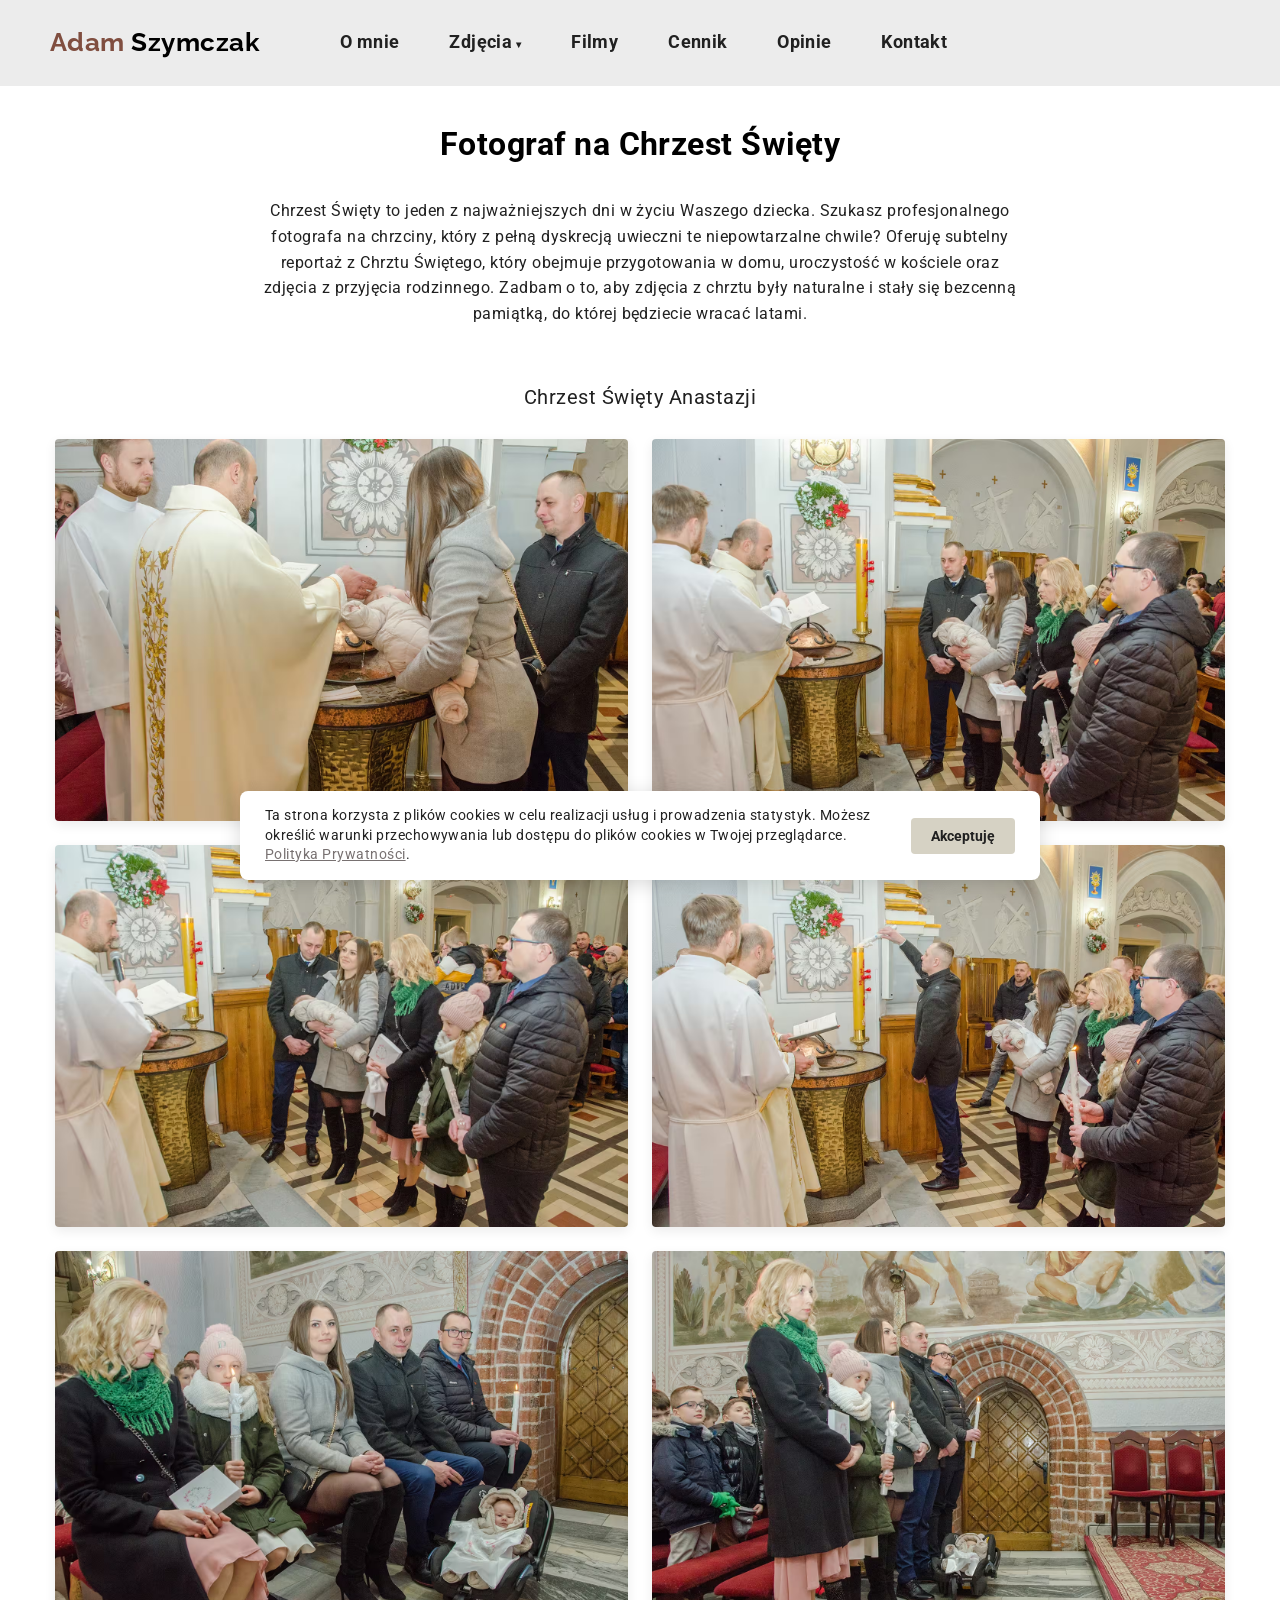
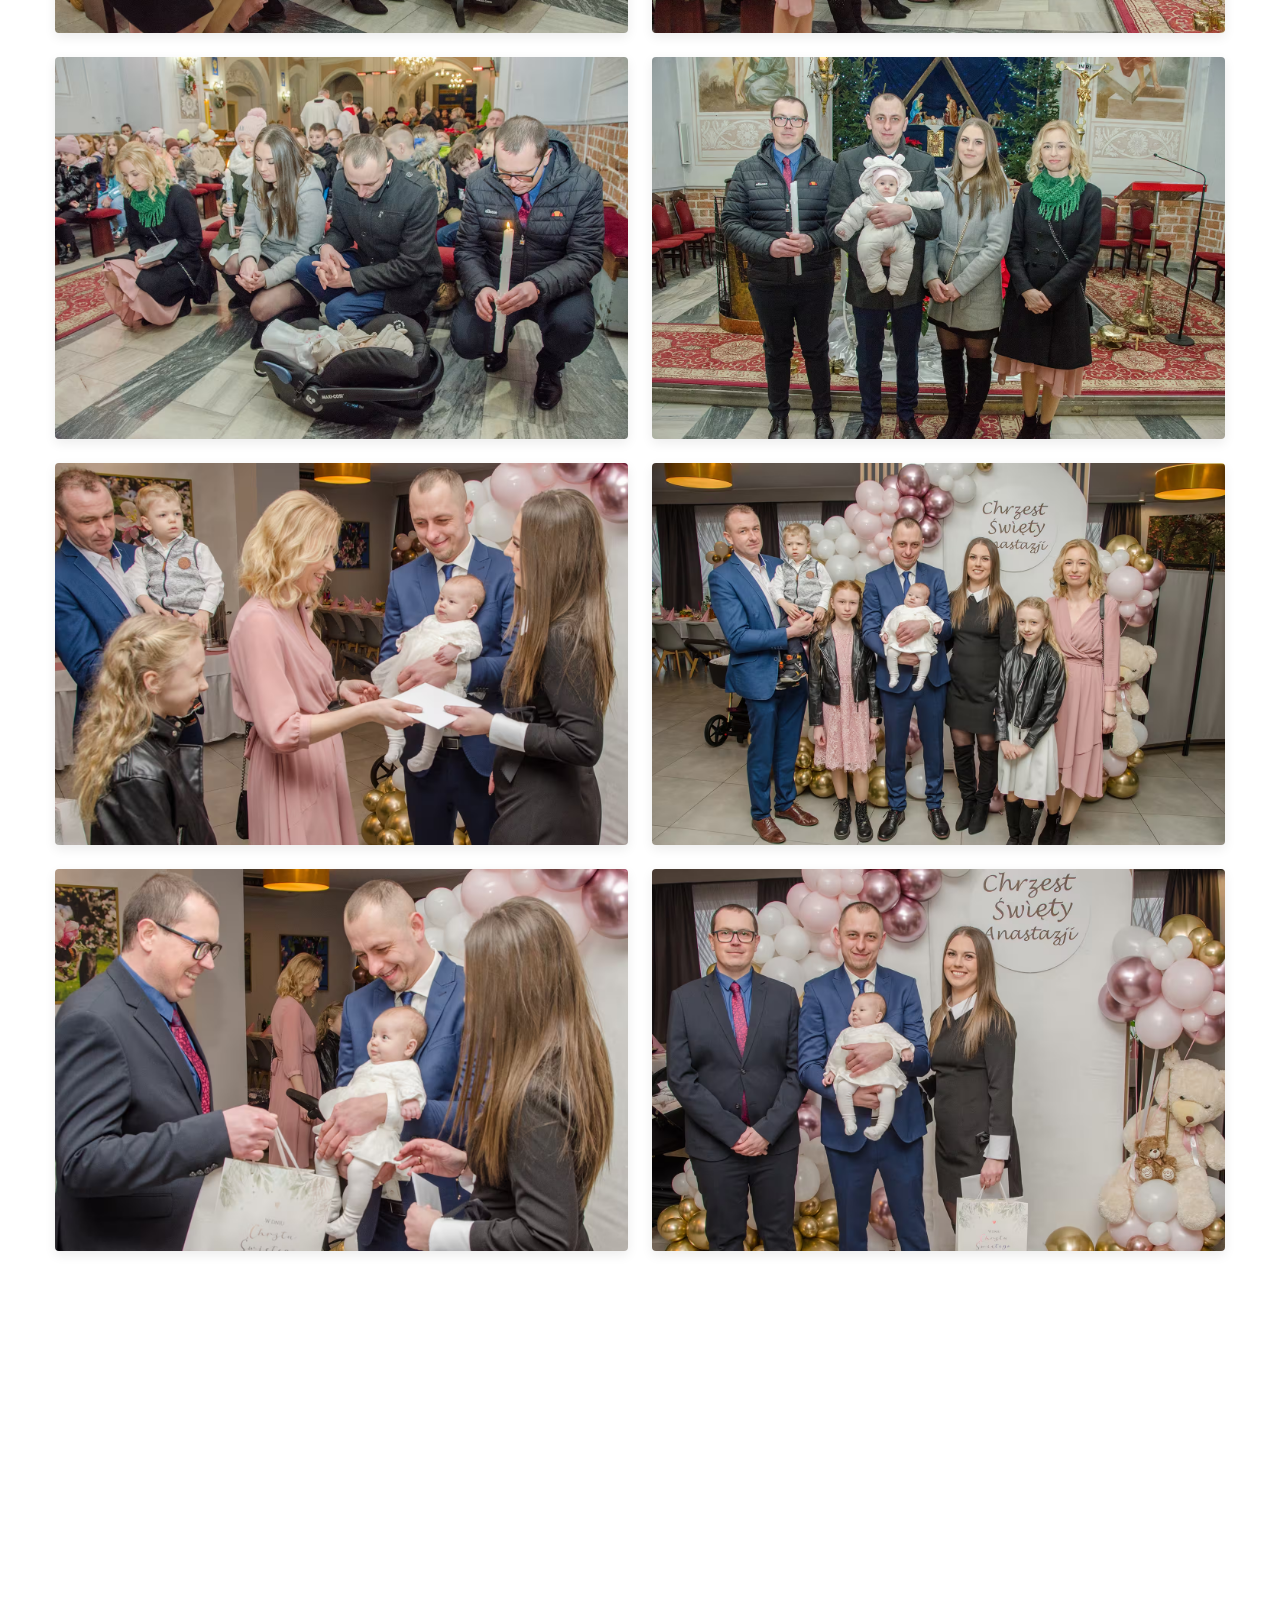
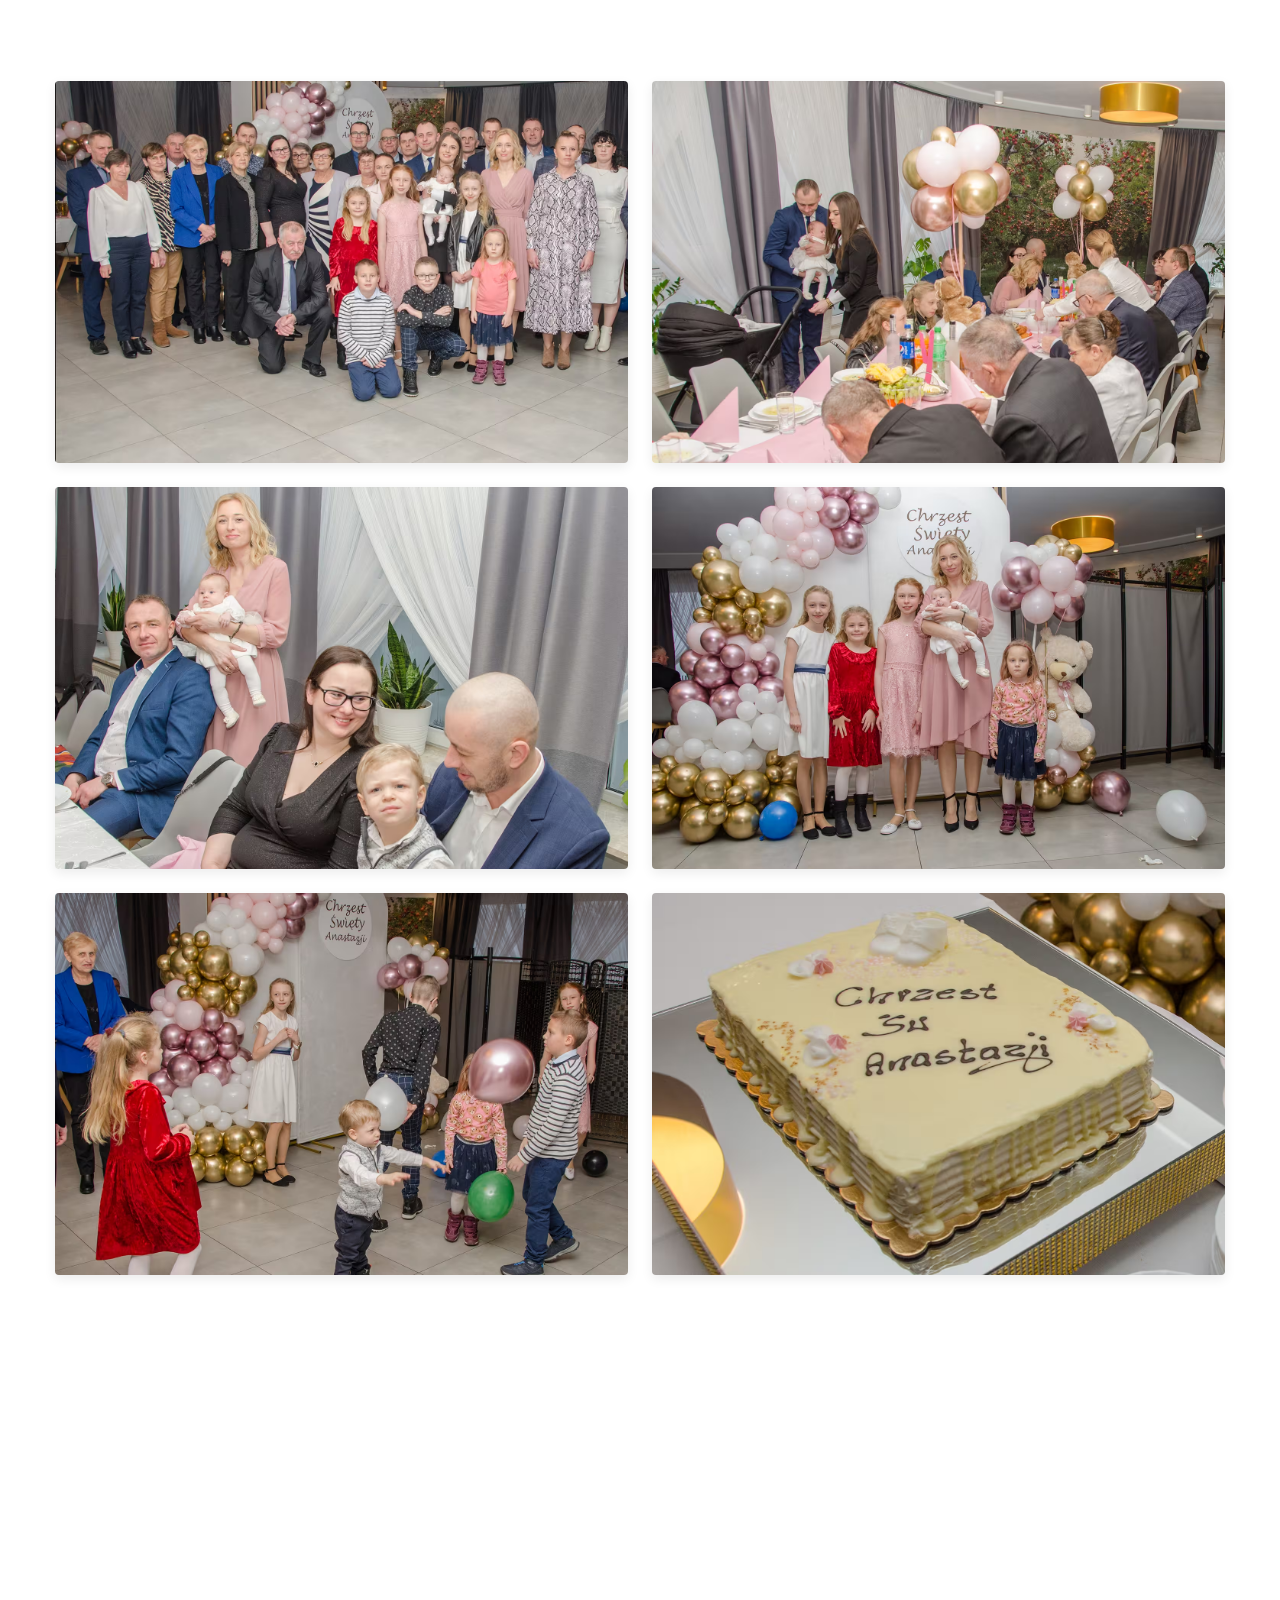
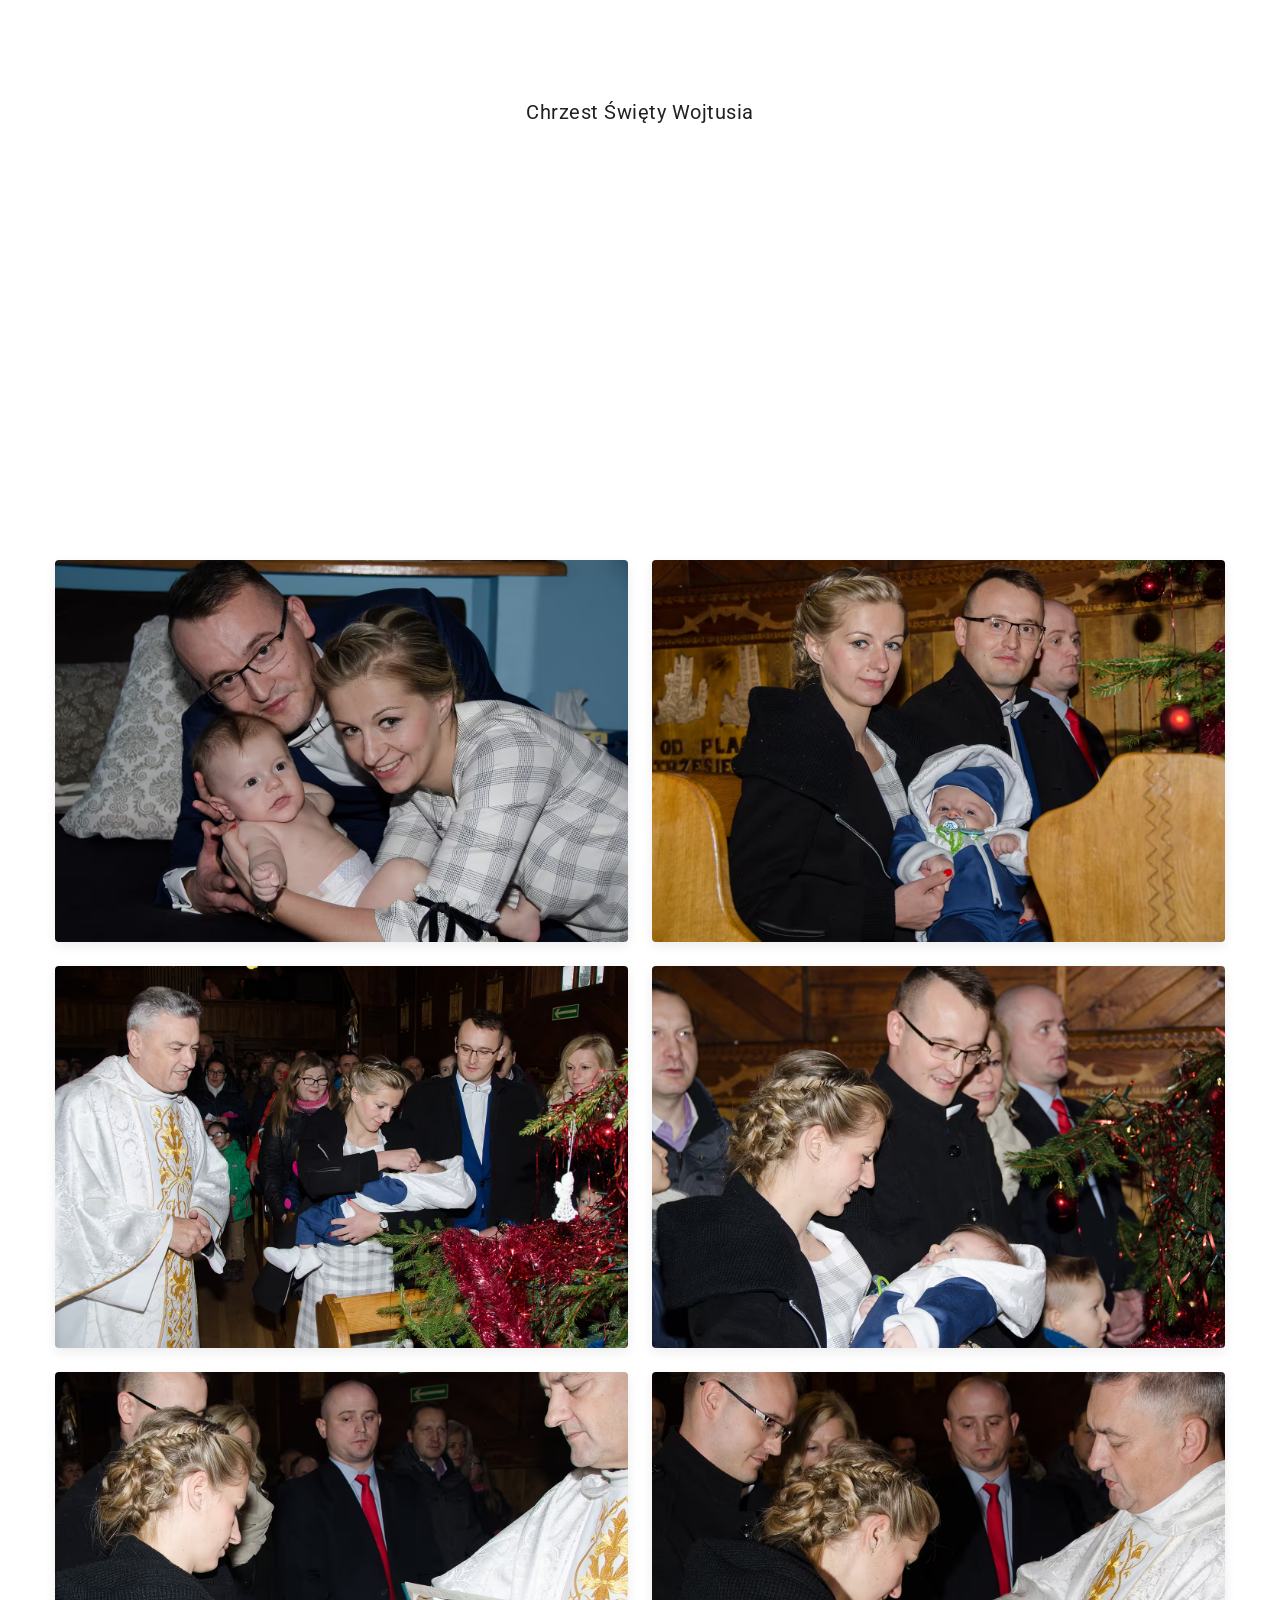
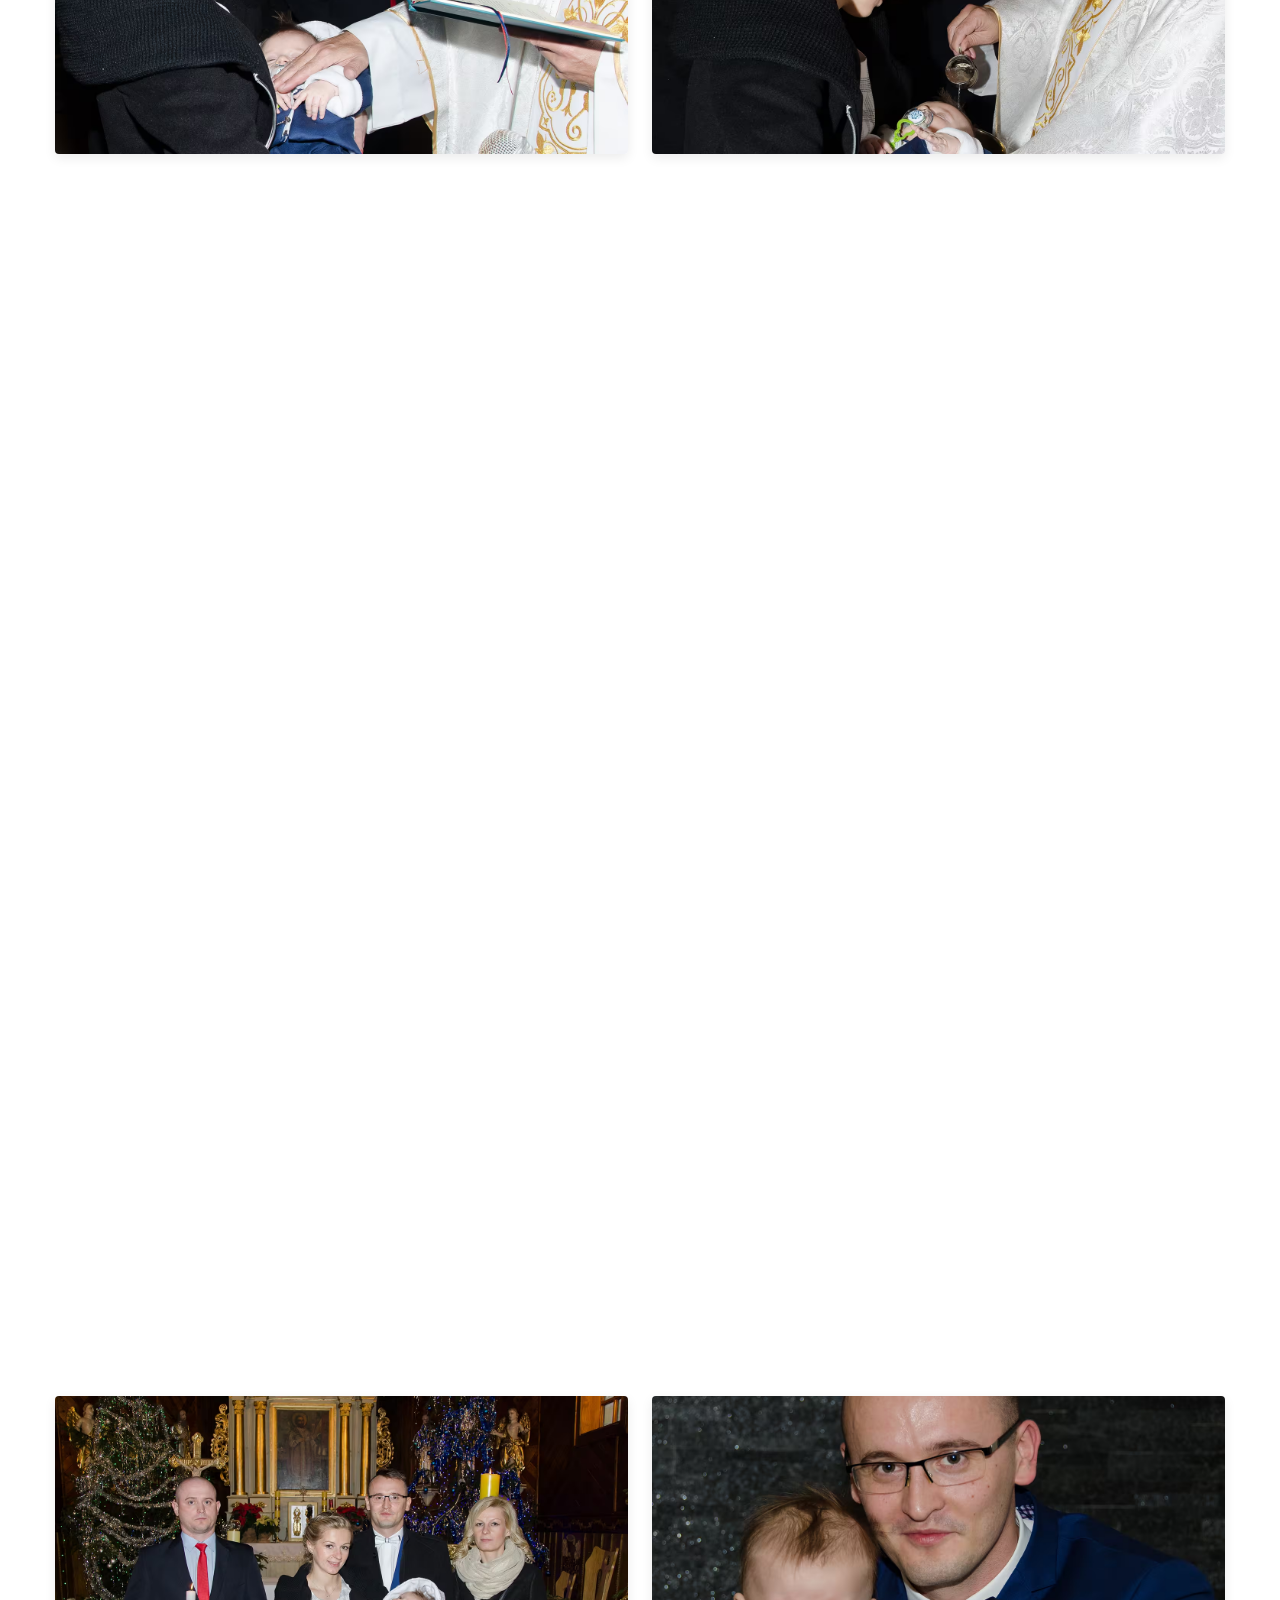
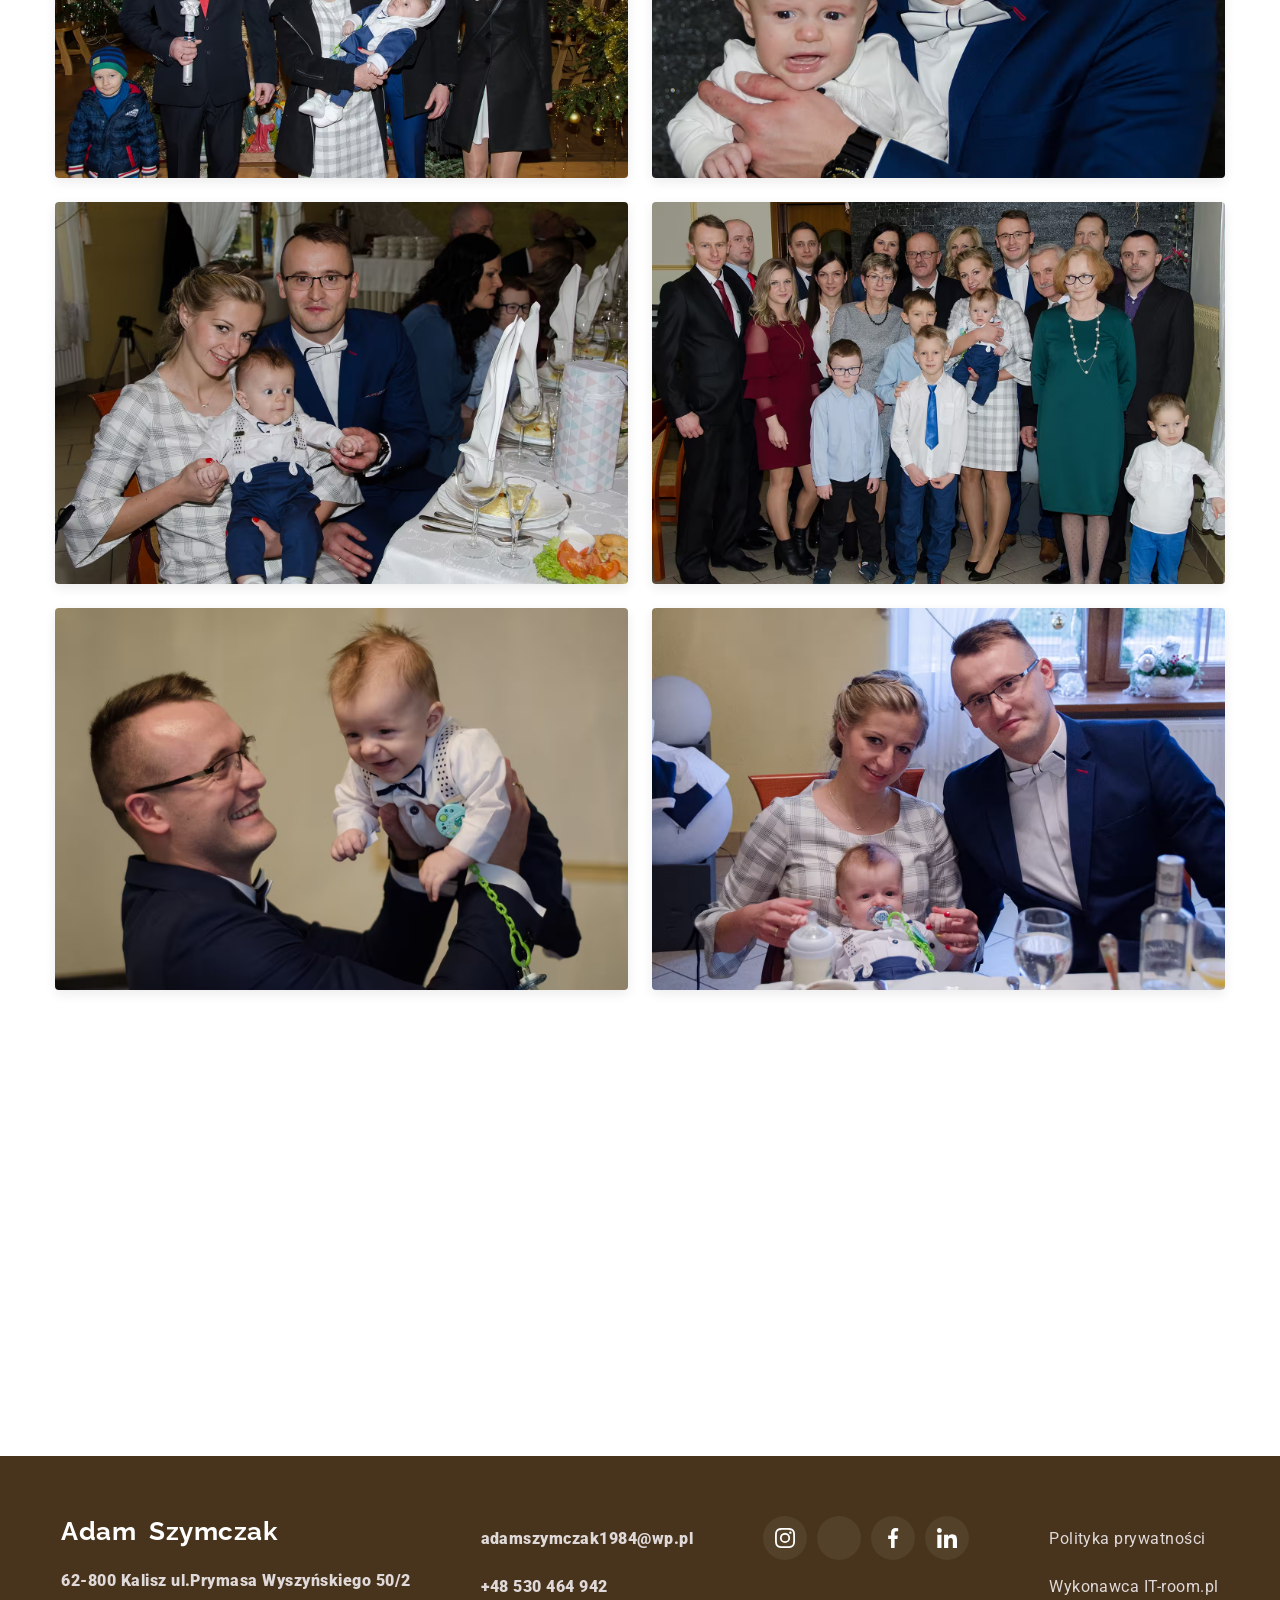
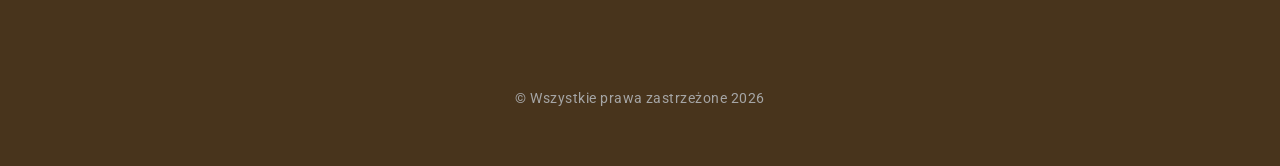
==== commit b57906f2: "87" ====
--- a/chrzest.html
+++ b/chrzest.html
@@ -1,46 +1,39 @@
 <!doctype html>
 <html lang="pl">
+
     <head>
-        <meta charset="UTF-8" />
-        <meta http-equiv="X-UA-Compatible" content="IE=edge" />
-        <meta name="viewport" content="width=device-width, initial-scale=1.0" />
-        <meta
-            name="description"
-            content="Wyjątkowy reportaż z Chrztu Świętego. Piękne zdjęcia w kościele i na sali (Kalisz, Konin, Turek). Zadbaj o pamiątkę na całe życie. Zobacz ofertę i wolne terminy"
-                               >
-
-                            <title>
+        <meta charset="UTF-8">
+        <meta http-equiv="X-UA-Compatible" content="IE=edge">
+        <meta name="viewport" content="width=device-width, initial-scale=1.0">
+        <meta name="description"
+            content="Wyjątkowy reportaż z Chrztu Świętego. Piękne zdjęcia w kościele i na sali (Kalisz, Konin, Turek). Zadbaj o pamiątkę na całe życie. Zobacz ofertę i wolne terminy">
+
+        <title>
             Fotograf i kamerzysta na Chrzest Święty - chrzciny Adam Szymczak Kalisz, Nowe
-                              Skalmierzyce, Ostrów Wielkopolski, Stawiszyn, Zbiersk, Konin, Morawin, Koło, Turek,
+            Skalmierzyce, Ostrów Wielkopolski, Stawiszyn, Zbiersk, Konin, Morawin, Koło, Turek,
             Pleszew, Jarocin, Szczytniki, Błaszki, Sieradz i Opatówek
         </title>
 
-        <link rel="icon" type="image/png" href="./images/favicon-96x96.png" sizes="96x96" />
-        <link rel="icon" type="image/svg+xml" href="./images/favicon.svg" />
-        <link rel="shortcut icon" href="./images/favicon.ico" />
-        <link rel="apple-touch-icon" sizes="180x180" href="./images/apple-touch-icon.png" />
-        <link rel="preconnect" href="https://fonts.googleapis.com" />
-        <link rel="preconnect" href="https://fonts.gstatic.com" crossorigin />
+        <link rel="icon" type="image/png" href="./images/favicon-96x96.png" sizes="96x96">
+        <link rel="icon" type="image/svg+xml" href="./images/favicon.svg">
+        <link rel="shortcut icon" href="./images/favicon.ico">
+        <link rel="apple-touch-icon" sizes="180x180" href="./images/apple-touch-icon.png">
+        <link rel="preconnect" href="https://fonts.googleapis.com">
+        <link rel="preconnect" href="https://fonts.gstatic.com" crossorigin>
         <link
             href="https://fonts.googleapis.com/css2?family=Raleway:wght@700&family=Roboto:wght@400;500;700;900&display=swap"
-            rel="stylesheet"
-        />
-        <link
-            rel="stylesheet"
-            href="https://cdnjs.cloudflare.com/ajax/libs/modern-normalize/1.1.0/modern-normalize.min.css"
-
-            
-        />
-        <link rel="stylesheet" href="./css/main.min.css" />
+            rel="stylesheet">
+        <link rel="stylesheet"
+            href="https://cdnjs.cloudflare.com/ajax/libs/modern-normalize/1.1.0/modern-normalize.min.css">
+        <link rel="stylesheet" href="./css/main.min.css">
     </head>
 
     <body>
         <header class="header">
             <div class="container header__section">
                 <nav class="header__nav">
-                    <a class="header__logo logo link" href="./index.html"
-                        >Adam&nbsp;<span class="header__logo--black">Szymczak</span></a
-                    >
+                    <a class="header__logo logo link" href="./index.html">Adam&nbsp;<span
+                            class="header__logo--black">Szymczak</span></a>
 
                     <ul class="nav list">
                         <li class="nav__item">
@@ -49,34 +42,24 @@
 
                         <!-- Комп'ютерне випадаюче меню "Zdjęcia" -->
                         <li class="nav__item dropdown">
-                            <a class="nav__link link dropdown-toggle" href="./index.html#portfolio"
-                                >Zdjęcia<span class="arrow">&#9662;</span></a
-                            >
+                            <a class="nav__link link dropdown-toggle" href="./index.html#portfolio">Zdjęcia<span
+                                    class="arrow">&#9662;</span></a>
                             <ul class="dropdown-menu list">
                                 <li>
-                                    <a class="dropdown-menu__link link" href="./slubne.html"
-                                        >Zdjęcia ślubne</a
-                                    >
+                                    <a class="dropdown-menu__link link" href="./slubne.html">Zdjęcia ślubne</a>
                                 </li>
                                 <li>
-                                    <a class="dropdown-menu__link link" href="./osiemnastki.html"
-                                        >18-stki</a
-                                    >
+                                    <a class="dropdown-menu__link link" href="./osiemnastki.html">18-stki</a>
                                 </li>
                                 <li>
-                                    <a class="dropdown-menu__link link" href="./urodziny.html"
-                                        >Zdjęcia urodzinowe i jubileuszowe</a
-                                    >
+                                    <a class="dropdown-menu__link link" href="./urodziny.html">Zdjęcia urodzinowe i
+                                        jubileuszowe</a>
                                 </li>
                                 <li>
-                                    <a class="dropdown-menu__link link" href="./chrzest.html"
-                                        >Chrzest Święty</a
-                                    >
+                                    <a class="dropdown-menu__link link" href="./chrzest.html">Chrzest Święty</a>
                                 </li>
                                 <li>
-                                    <a class="dropdown-menu__link link" href="./komunia.html"
-                                        >Komunia Święta</a
-                                    >
+                                    <a class="dropdown-menu__link link" href="./komunia.html">Komunia Święta</a>
                                 </li>
                             </ul>
                         </li>
@@ -103,7 +86,6 @@
                 </button>
             </div>
 
-            <!-- Мобільне меню -->
             <div class="mob-menu flex is-hidden" data-menu>
                 <div>
                     <button class="menu-close" data-menu-close>
@@ -114,64 +96,35 @@
 
                     <ul class="mob-menu-list list">
                         <li class="mob-menu-list__item">
-                            <a class="mob-menu-list__link link" href="./index.html#o-mnie"
-                                >O mnie</a
-                            >
-                        </li>
-
-                        <!-- Секція Фото в мобільному меню (аккуратний підсписок) -->
-                        <li class="mob-menu-list__item">
-                            <a
-                                class="mob-menu-list__link link"
-                                href="./index.html#portfolio"
-                                style="color: var(--accent-color); font-size: 20px"
-                                >Zdjęcia<span style="font-size: 14px">&#9662;</span></a
-                            >
-
-                            <ul
-                                class="mob-sub-menu list"
-                                style="padding-left: 20px; margin-top: 8px"
-                            >
+                            <a class="mob-menu-list__link link" href="./index.html#o-mnie">O mnie</a>
+                        </li>
+
+                        <li class="mob-menu-list__item">
+                            <a class="mob-menu-list__link link" href="./index.html#portfolio"
+                                style="color: var(--accent-color); font-size: 20px">Zdjęcia<span
+                                    style="font-size: 14px">&#9662;</span></a>
+
+                            <ul class="mob-sub-menu list" style="padding-left: 20px; margin-top: 8px">
                                 <li style="margin-bottom: 10px">
-                                    <a
-                                        class="mob-menu-list__link link"
-                                        href="./slubne.html"
-                                        style="font-size: 18px"
-                                        >Zdjęcia ślubne</a
-                                    >
+                                    <a class="mob-menu-list__link link" href="./slubne.html"
+                                        style="font-size: 18px">Zdjęcia ślubne</a>
                                 </li>
                                 <li style="margin-bottom: 10px">
-                                    <a
-                                        class="mob-menu-list__link link"
-                                        href="./osiemnastki.html"
-                                        style="font-size: 18px"
-                                        >18-stki</a
-                                    >
+                                    <a class="mob-menu-list__link link" href="./osiemnastki.html"
+                                        style="font-size: 18px">18-stki</a>
                                 </li>
                                 <li style="margin-bottom: 10px">
-                                    <a
-                                        class="mob-menu-list__link link"
-                                        href="./urodziny.html"
-                                        style="font-size: 18px"
-                                        >Zdjęcia urodzinowe i jubileuszowe</a
-                                    >
+                                    <a class="mob-menu-list__link link" href="./urodziny.html"
+                                        style="font-size: 18px">Zdjęcia urodzinowe i jubileuszowe</a>
                                 </li>
                                 <li style="margin-bottom: 10px">
-                                    <a
-                                        class="mob-menu-list__link link"
-                                        href="./chrzest.html"
-                                        style="font-size: 18px"
-                                        >Chrzest Święty</a
-                                    >
+                                    <a class="mob-menu-list__link link" href="./chrzest.html"
+                                        style="font-size: 18px">Chrzest Święty</a>
                                 </li>
 
                                 <li style="margin-bottom: 10px">
-                                    <a
-                                        class="mob-menu-list__link link"
-                                        href="./komunia.html"
-                                        style="font-size: 18px"
-                                        >Komunia Święta</a
-                                    >
+                                    <a class="mob-menu-list__link link" href="./komunia.html"
+                                        style="font-size: 18px">Komunia Święta</a>
                                 </li>
                             </ul>
                         </li>
@@ -180,19 +133,13 @@
                             <a class="mob-menu-list__link link" href="./index.html#filmy">Filmy</a>
                         </li>
                         <li class="mob-menu-list__item">
-                            <a class="mob-menu-list__link link" href="./index.html#oferta"
-                                >Cennik</a
-                            >
-                        </li>
-                        <li class="mob-menu-list__item">
-                            <a class="mob-menu-list__link link" href="./index.html#opinie"
-                                >Opinie</a
-                            >
-                        </li>
-                        <li class="mob-menu-list__item">
-                            <a class="mob-menu-list__link link" href="./index.html#kontakt"
-                                >Kontakt</a
-                            >
+                            <a class="mob-menu-list__link link" href="./index.html#oferta">Cennik</a>
+                        </li>
+                        <li class="mob-menu-list__item">
+                            <a class="mob-menu-list__link link" href="./index.html#opinie">Opinie</a>
+                        </li>
+                        <li class="mob-menu-list__item">
+                            <a class="mob-menu-list__link link" href="./index.html#kontakt">Kontakt</a>
                         </li>
                     </ul>
                 </div>
@@ -201,7 +148,6 @@
 
         <main>
             <section class="wedding-gallery-section container">
-                <!-- Заголовок та SEO-оптимізований опис -->
                 <h1 class="wedding-title">Fotograf na Chrzest Święty</h1>
                 <p class="wedding-description">
                     Chrzest Święty to jeden z najważniejszych dni w życiu Waszego dziecka. Szukasz
@@ -211,242 +157,162 @@
                     rodzinnego. Zadbam o to, aby zdjęcia z chrztu były naturalne i stały się
                     bezcenną pamiątką, do której będziecie wracać latami.
 
-                    <!-- Сітка галереї (Альбомні фото) -->
                 </p>
 
                 <p class="wedding-grid__text">Chrzest Święty Anastazji</p>
 
                 <div class="wedding-grid">
-                    <!-- Рядок 1 -->
-
-                    <!-- Рядок 2 -->
-                    <div class="wedding-grid__item fade-left">
-                        <img
-                            src="./images/chrzest-3.avif"
-                            alt="reportaż z chrztu świętego Kalisz"
-                        />
-                    </div>
-                    <div class="wedding-grid__item fade-right">
-                        <img src="./images/chrzest-4.avif" alt="zdjęcia z chrztu w Kaliszu" />
-                    </div>
-
-                    <!-- Рядок 3 -->
-                    <div class="wedding-grid__item fade-left">
-                        <img
-                            src="./images/chrzest-5.avif"
-                            alt="profesjonalny fotograf na chrzest Kalisz"
-                        />
-                    </div>
-                    <div class="wedding-grid__item fade-right">
-                        <img src="./images/chrzest-6.avif" alt="fotograf na chrzciny w Kaliszu" />
-                    </div>
-
-                    <div class="wedding-grid__item fade-left">
-                        <img
-                            src="./images/chrzest-7.avif"
-                            alt="ile kosztuje fotograf na chrzest Kalisz"
-                        />
-                    </div>
-                    <div class="wedding-grid__item fade-right">
-                        <img
-                            src="./images/chrzest-8.avif"
-                            alt="pamiątkowe zdjęcia z chrztu Kalisz"
-                        />
-                    </div>
-
-                    <div class="wedding-grid__item fade-left">
-                        <img
-                            src="./images/chrzest-9.avif"
-                            alt="fotograf na chrzest Kalisz cennik"
-                        />
-                    </div>
-                    <div class="wedding-grid__item fade-right">
-                        <img
-                            src="./images/chrzest-10.avif"
-                            alt="zdjęcia z mszy świętej chrzest Kalisz"
-                        />
-                    </div>
-
-                    <div class="wedding-grid__item fade-left">
-                        <img
-                            src="./images/chrzest-11.avif"
-                            alt="fotograf na przyjęcie po chrzcinach Kalisz"
-                        />
-                    </div>
-                    <div class="wedding-grid__item fade-right">
-                        <img
-                            src="./images/chrzest-12.avif"
-                            alt="naturalny reportaż z chrztu Kalisz"
-                        />
-                    </div>
-
-                    <div class="wedding-grid__item fade-left">
-                        <img
-                            src="./images/chrzest-13.avif"
-                            alt="fotograf na chrzciny Kalisz okolice"
-                        />
-                    </div>
-                    <div class="wedding-grid__item fade-right">
-                        <img src="./images/chrzest-14.avif" alt="zdjęcia dziecka z chrztu Kalisz" />
-                    </div>
-
-                    <div class="wedding-grid__item fade-left">
-                        <img
-                            src="./images/chrzest-15.avif"
-                            alt="polecany fotograf na chrzest Kalisz"
-                        />
-                    </div>
-
-                    <div class="wedding-grid__item fade-right">
-                        <img src="./images/chrzest-1.avif" alt="fotograf na Chrzest Święty" />
-                    </div>
-
-                    <div class="wedding-grid__item fade-left">
-                        <img
-                            src="./images/chrzest-2.avif"
-                            alt="fotograf na chrzest święty Kalisz"
-                        />
-                    </div>
-
-                    <div class="wedding-grid__item fade-right">
-                        <img src="./images/chrzest-16.avif" alt="piękne zdjęcia z chrztu Kalisz" />
-                    </div>
-
-                    <div class="wedding-grid__item fade-left">
-                        <img
-                            src="./images/chrzest-17.avif"
-                            alt="fotograf na chrzciny cennik Kalisz"
-                        />
-                    </div>
-                    <div class="wedding-grid__item fade-right">
-                        <img src="./images/chrzest-18.avif" alt="reportaż z chrzcin w Kaliszu" />
-                    </div>
-
-                    <div class="wedding-grid__item fade-left">
-                        <img src="./images/chrzest-19.avif" alt="pakiet zdjęć na chrzest Kalisz" />
-                    </div>
-                    <div class="wedding-grid__item fade-right">
-                        <img
-                            src="./images/chrzest-20.avif"
-                            alt="fotograf do kościoła na chrzest Kalisz"
-                        />
-                    </div>
-
-                    <div class="wedding-grid__item fade-left">
-                        <img
-                            src="./images/chrzest-21.avif"
-                            alt="zdjęcia rodzinne z chrztu Kalisz"
-                        />
+
+                    <div class="wedding-grid__item fade-left">
+                        <img src="./images/chrzest-3.avif" alt="reportaż z chrztu świętego Kalisz">
+                    </div>
+                    <div class="wedding-grid__item fade-right">
+                        <img src="./images/chrzest-4.avif" alt="zdjęcia z chrztu w Kaliszu">
+                    </div>
+
+                    <div class="wedding-grid__item fade-left">
+                        <img src="./images/chrzest-5.avif" alt="profesjonalny fotograf na chrzest Kalisz">
+                    </div>
+                    <div class="wedding-grid__item fade-right">
+                        <img src="./images/chrzest-6.avif" alt="fotograf na chrzciny w Kaliszu">
+                    </div>
+
+                    <div class="wedding-grid__item fade-left">
+                        <img src="./images/chrzest-7.avif" alt="ile kosztuje fotograf na chrzest Kalisz">
+                    </div>
+                    <div class="wedding-grid__item fade-right">
+                        <img src="./images/chrzest-8.avif" alt="pamiątkowe zdjęcia z chrztu Kalisz">
+                    </div>
+
+                    <div class="wedding-grid__item fade-left">
+                        <img src="./images/chrzest-9.avif" alt="fotograf na chrzest Kalisz cennik">
+                    </div>
+                    <div class="wedding-grid__item fade-right">
+                        <img src="./images/chrzest-10.avif" alt="zdjęcia z mszy świętej chrzest Kalisz" >
+                    </div>
+
+                    <div class="wedding-grid__item fade-left">
+                        <img src="./images/chrzest-11.avif" alt="fotograf na przyjęcie po chrzcinach Kalisz" >
+                    </div>
+                    <div class="wedding-grid__item fade-right">
+                        <img src="./images/chrzest-12.avif" alt="naturalny reportaż z chrztu Kalisz" >
+                    </div>
+
+                    <div class="wedding-grid__item fade-left">
+                        <img src="./images/chrzest-13.avif" alt="fotograf na chrzciny Kalisz okolice" >
+                    </div>
+                    <div class="wedding-grid__item fade-right">
+                        <img src="./images/chrzest-14.avif" alt="zdjęcia dziecka z chrztu Kalisz" >
+                    </div>
+
+                    <div class="wedding-grid__item fade-left">
+                        <img src="./images/chrzest-15.avif" alt="polecany fotograf na chrzest Kalisz" >
+                    </div>
+
+                    <div class="wedding-grid__item fade-right">
+                        <img src="./images/chrzest-1.avif" alt="fotograf na Chrzest Święty" >
+                    </div>
+
+                    <div class="wedding-grid__item fade-left">
+                        <img src="./images/chrzest-2.avif" alt="fotograf na chrzest święty Kalisz" >
+                    </div>
+
+                    <div class="wedding-grid__item fade-right">
+                        <img src="./images/chrzest-16.avif" alt="piękne zdjęcia z chrztu Kalisz" >
+                    </div>
+
+                    <div class="wedding-grid__item fade-left">
+                        <img src="./images/chrzest-17.avif" alt="fotograf na chrzciny cennik Kalisz" >
+                    </div>
+                    <div class="wedding-grid__item fade-right">
+                        <img src="./images/chrzest-18.avif" alt="reportaż z chrzcin w Kaliszu" >
+                    </div>
+
+                    <div class="wedding-grid__item fade-left">
+                        <img src="./images/chrzest-19.avif" alt="pakiet zdjęć na chrzest Kalisz" >
+                    </div>
+                    <div class="wedding-grid__item fade-right">
+                        <img src="./images/chrzest-20.avif" alt="fotograf do kościoła na chrzest Kalisz" >
+                    </div>
+
+                    <div class="wedding-grid__item fade-left">
+                        <img src="./images/chrzest-21.avif" alt="zdjęcia rodzinne z chrztu Kalisz" >
                     </div>
                 </div>
-                <!-- ------------------------------------------------------------------------------------------------------------------------- -->
                 <p class="wedding-grid__text">Chrzest Święty Wojtusia</p>
                 <div class="wedding-grid">
-                    <!-- <div class="wedding-grid__item fade-right">
-      <img src="./images/chrzest-22.avif" alt="fotograf do kościoła na chrzest" />
-    </div> -->
-
-                    <div class="wedding-grid__item fade-left">
-                        <img
-                            src="./images/chrzest-28.avif"
-                            alt="fotograf Adam Szymczak kościoła na chrzest"
-                        />
-                    </div>
-                    <div class="wedding-grid__item fade-right">
-                        <img src="./images/chrzest-29.avif" alt="fotograf na chrzciny cennik" />
-                    </div>
-
-                    <div class="wedding-grid__item fade-left">
-                        <img
-                            src="./images/chrzest-30.avif"
-                            alt="fotograf Adam Szymczak chrzciny cennik"
-                        />
-                    </div>
-                    <div class="wedding-grid__item fade-right">
-                        <img src="./images/chrzest-31.avif" alt="fotograf na chrzest święty " />
-                    </div>
-
-                    <div class="wedding-grid__item fade-left">
-                        <img src="./images/chrzest-32.avif" alt="reportaż z chrztu świętego" />
-                    </div>
-                    <div class="wedding-grid__item fade-right">
-                        <img src="./images/chrzest-33.avif" alt="zdjęcia z chrztu " />
-                    </div>
-
-                    <div class="wedding-grid__item fade-left">
-                        <img
-                            src="./images/chrzest-34.avif"
-                            alt="profesjonalny fotograf na chrzest "
-                        />
-                    </div>
-                    <div class="wedding-grid__item fade-right">
-                        <img
-                            src="./images/chrzest-35.avif"
-                            alt="profesjonalny fotograf na chrzciny "
-                        />
-                    </div>
-
-                    <div class="wedding-grid__item fade-left">
-                        <img src="./images/chrzest-36.avif" alt="fotograf na chrzciny" />
-                    </div>
-                    <div class="wedding-grid__item fade-right">
-                        <img
-                            src="./images/chrzest-37.avif"
-                            alt="ile kosztuje fotograf na chrzest "
-                        />
-                    </div>
-
-                    <div class="wedding-grid__item fade-left">
-                        <img src="./images/chrzest-38.avif" alt="pamiątkowe zdjęcia z chrztu " />
-                    </div>
-                    <div class="wedding-grid__item fade-right">
-                        <img src="./images/chrzest-39.avif" alt="fotograf na chrzest" />
-                    </div>
-
-                    <div class="wedding-grid__item fade-left">
-                        <img src="./images/chrzest-40.avif" alt="zdjęcia z mszy świętej chrzest" />
-                    </div>
-                    <div class="wedding-grid__item fade-right">
-                        <img
-                            src="./images/chrzest-41.avif"
-                            alt="fotograf na przyjęcie po chrzcinach "
-                        />
-                    </div>
-
-                    <div class="wedding-grid__item fade-left">
-                        <img src="./images/chrzest-42.avif" alt="naturalny reportaż z chrztu " />
-                    </div>
-                    <div class="wedding-grid__item fade-right">
-                        <img
-                            src="./images/chrzest-22.avif"
-                            alt="fotograf na chrzciny Kalisz i okolice"
-                        />
-                    </div>
-
-                    <div class="wedding-grid__item fade-left">
-                        <img
-                            src="./images/chrzest-23.avif"
-                            alt="fotograf na chrzciny okolice Kalisza"
-                        />
-                    </div>
-                    <div class="wedding-grid__item fade-right">
-                        <img src="./images/chrzest-24.avif" alt="zdjęcia rodzinne z chrztu" />
-                    </div>
-
-                    <div class="wedding-grid__item fade-left">
-                        <img src="./images/chrzest-25.avif" alt="fotograf do kościoła na chrzest" />
-                    </div>
-                    <div class="wedding-grid__item fade-right">
-                        <img
-                            src="./images/chrzest-26.avif"
-                            alt="fotograf do kościoła na chrzest Kalisz i okolice"
-                        />
-                    </div>
-                    <div class="wedding-grid__item fade-right">
-                        <img
-                            src="./images/chrzest-27.avif"
-                            alt="fotograf do kościoła na chrzest Kalisz i okolice"
-                        />
+
+                    <div class="wedding-grid__item fade-left">
+                        <img src="./images/chrzest-28.avif" alt="fotograf Adam Szymczak kościoła na chrzest" >
+                    </div>
+                    <div class="wedding-grid__item fade-right">
+                        <img src="./images/chrzest-29.avif" alt="fotograf na chrzciny cennik" >
+                    </div>
+
+                    <div class="wedding-grid__item fade-left">
+                        <img src="./images/chrzest-30.avif" alt="fotograf Adam Szymczak chrzciny cennik" >
+                    </div>
+                    <div class="wedding-grid__item fade-right">
+                        <img src="./images/chrzest-31.avif" alt="fotograf na chrzest święty " >
+                    </div>
+
+                    <div class="wedding-grid__item fade-left">
+                        <img src="./images/chrzest-32.avif" alt="reportaż z chrztu świętego" >
+                    </div>
+                    <div class="wedding-grid__item fade-right">
+                        <img src="./images/chrzest-33.avif" alt="zdjęcia z chrztu " >
+                    </div>
+
+                    <div class="wedding-grid__item fade-left">
+                        <img src="./images/chrzest-34.avif" alt="profesjonalny fotograf na chrzest " >
+                    </div>
+                    <div class="wedding-grid__item fade-right">
+                        <img src="./images/chrzest-35.avif" alt="profesjonalny fotograf na chrzciny " >
+                    </div>
+
+                    <div class="wedding-grid__item fade-left">
+                        <img src="./images/chrzest-36.avif" alt="fotograf na chrzciny" >
+                    </div>
+                    <div class="wedding-grid__item fade-right">
+                        <img src="./images/chrzest-37.avif" alt="ile kosztuje fotograf na chrzest " >
+                    </div>
+
+                    <div class="wedding-grid__item fade-left">
+                        <img src="./images/chrzest-38.avif" alt="pamiątkowe zdjęcia z chrztu " >
+                    </div>
+                    <div class="wedding-grid__item fade-right">
+                        <img src="./images/chrzest-39.avif" alt="fotograf na chrzest" >
+                    </div>
+
+                    <div class="wedding-grid__item fade-left">
+                        <img src="./images/chrzest-40.avif" alt="zdjęcia z mszy świętej chrzest" >
+                    </div>
+                    <div class="wedding-grid__item fade-right">
+                        <img src="./images/chrzest-41.avif" alt="fotograf na przyjęcie po chrzcinach " >
+                    </div>
+
+                    <div class="wedding-grid__item fade-left">
+                        <img src="./images/chrzest-42.avif" alt="naturalny reportaż z chrztu " >
+                    </div>
+                    <div class="wedding-grid__item fade-right">
+                        <img src="./images/chrzest-22.avif" alt="fotograf na chrzciny Kalisz i okolice" >
+                    </div>
+
+                    <div class="wedding-grid__item fade-left">
+                        <img src="./images/chrzest-23.avif" alt="fotograf na chrzciny okolice Kalisza" >
+                    </div>
+                    <div class="wedding-grid__item fade-right">
+                        <img src="./images/chrzest-24.avif" alt="zdjęcia rodzinne z chrztu" >
+                    </div>
+
+                    <div class="wedding-grid__item fade-left">
+                        <img src="./images/chrzest-25.avif" alt="fotograf do kościoła na chrzest" >
+                    </div>
+                    <div class="wedding-grid__item fade-right">
+                        <img src="./images/chrzest-26.avif" alt="fotograf do kościoła na chrzest Kalisz i okolice" >
+                    </div>
+                    <div class="wedding-grid__item fade-right">
+                        <img src="./images/chrzest-27.avif" alt="fotograf do kościoła na chrzest Kalisz i okolice" >
                     </div>
                 </div>
             </section>
@@ -455,46 +321,34 @@
             <div class="container">
                 <div class="footer__flex">
                     <div class="footer__contacts-flex">
-                        <a class="footer__logo logo link" href="./index.html"
-                            >Adam&nbsp;&nbsp;<span class="footer__logo--white">Szymczak</span>
+                        <a class="footer__logo logo link" href="./index.html">Adam&nbsp;&nbsp;<span
+                                class="footer__logo--white">Szymczak</span>
                         </a>
                         <address class="footer-contact">
                             <ul class="footer-contact__list list">
                                 <li class="footer-contact__item">
-                                    <a
-                                        class="footer-contact__link footer-contact__link-1 footer-contact__address link"
-                                        href="https://maps.app.goo.gl/nKpzPqfzKfxCg2iY7"
-                                        target="_blank"
-                                        rel="noreferrer noopener"
-                                        >62-800 Kalisz ul.Prymasa Wyszyńskiego 50/2</a
-                                    >
+                                    <a class="footer-contact__link footer-contact__link-1 footer-contact__address link"
+                                        href="https://maps.app.goo.gl/nKpzPqfzKfxCg2iY7" target="_blank"
+                                        rel="noreferrer noopener">62-800 Kalisz ul.Prymasa Wyszyńskiego 50/2</a>
                                 </li>
                             </ul>
                         </address>
                     </div>
                     <ul class="footer__contacts-flex footer-contact__list list">
                         <li class="footer-contact__item">
-                            <a
-                                class="footer-contact__link footer-contact__link-1 link"
-                                href="mailto:adamszymczak1984@wp.pl"
-                                >adamszymczak1984@wp.pl</a
-                            >
+                            <a class="footer-contact__link footer-contact__link-1 link"
+                                href="mailto:adamszymczak1984@wp.pl">adamszymczak1984@wp.pl</a>
                         </li>
                         <li class="footer-contact__item">
-                            <a
-                                class="footer-contact__link footer-contact__link-1 link"
-                                href="tel:+48530464942"
-                                >+48 530 464 942</a
-                            >
+                            <a class="footer-contact__link footer-contact__link-1 link" href="tel:+48530464942">+48 530
+                                464 942</a>
                         </li>
                     </ul>
                     <div class="footer__contacts-flex social-section">
                         <ul class="footer-list list">
                             <li class="footer-list__item">
-                                <a
-                                    class="footer-list__link"
-                                    href="https://www.instagram.com/dynamicznekadry.pl?igsh=ejNncTZyNnU4bHI0"
-                                >
+                                <a class="footer-list__link"
+                                    href="https://www.instagram.com/dynamicznekadry.pl?igsh=ejNncTZyNnU4bHI0">
                                     <svg class="footer-list__icon" width="20" height="20">
                                         <use href="./images/icons.svg#icon-instagram"></use>
                                     </svg>
@@ -502,10 +356,8 @@
                             </li>
 
                             <li class="footer-list__item">
-                                <a
-                                    class="footer-list__link"
-                                    href="https://www.tiktok.com/@dynamicznekadry.p?_r=1&_t=ZN-97NQ3rfKXpe"
-                                >
+                                <a class="footer-list__link"
+                                    href="https://www.tiktok.com/@dynamicznekadry.p?_r=1&_t=ZN-97NQ3rfKXpe">
                                     <svg class="footer-list__icon" width="20" height="20">
                                         <use href="./images/tiktok.svg"></use>
                                     </svg>
@@ -513,10 +365,7 @@
                             </li>
 
                             <li class="footer-list__item">
-                                <a
-                                    class="footer-list__link"
-                                    href="https://www.facebook.com/share/1WzVgTsMKY/"
-                                >
+                                <a class="footer-list__link" href="https://www.facebook.com/share/1WzVgTsMKY/">
                                     <svg class="footer-list__icon" width="20" height="20">
                                         <use href="./images/icons.svg#icon-facebook"></use>
                                     </svg>
@@ -524,10 +373,7 @@
                             </li>
 
                             <li class="footer-list__item">
-                                <a
-                                    class="footer-list__link"
-                                    href="https://www.linkedin.com/in/adam-szymczak-107631418"
-                                >
+                                <a class="footer-list__link" href="https://www.linkedin.com/in/adam-szymczak-107631418">
                                     <svg class="footer-list__icon" width="20" height="20">
                                         <use href="./images/icons.svg#icon-linkedin"></use>
                                     </svg>
@@ -538,14 +384,10 @@
 
                     <ul class="footer__contacts-flex footer-contact__list list">
                         <li class="footer-contact__item">
-                            <a class="footer-contact__link link" href="./rodo.html"
-                                >Polityka prywatności</a
-                            >
+                            <a class="footer-contact__link link" href="./rodo.html">Polityka prywatności</a>
                         </li>
                         <li class="footer-contact__item">
-                            <a class="footer-contact__link link" href="https://it-room.pl"
-                                >Wykonawca IT-room.pl</a
-                            >
+                            <a class="footer-contact__link link" href="https://it-room.pl">Wykonawca IT-room.pl</a>
                         </li>
                     </ul>
 
@@ -570,4 +412,5 @@
         <script src="./js/backtotop.js"></script>
         <script src="./js/cookies.js"></script>
     </body>
-</html>
+
+</html>
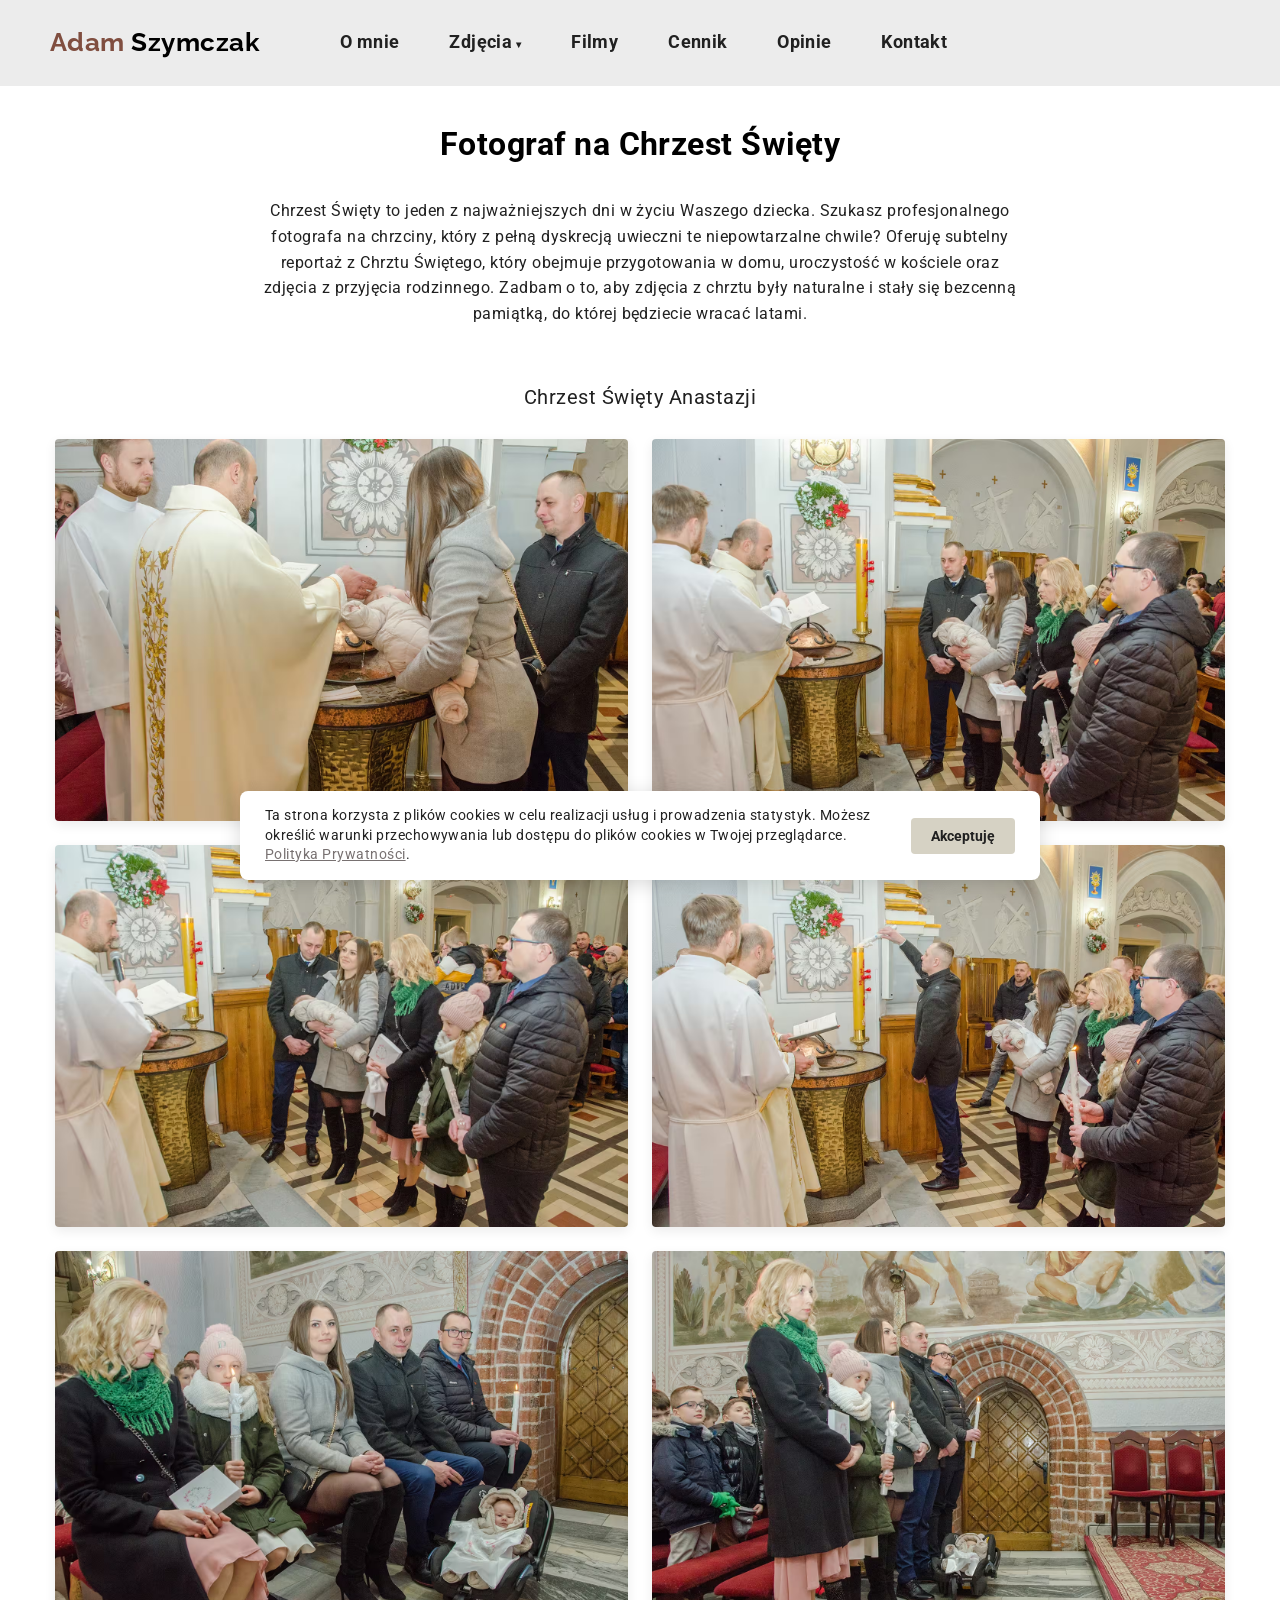
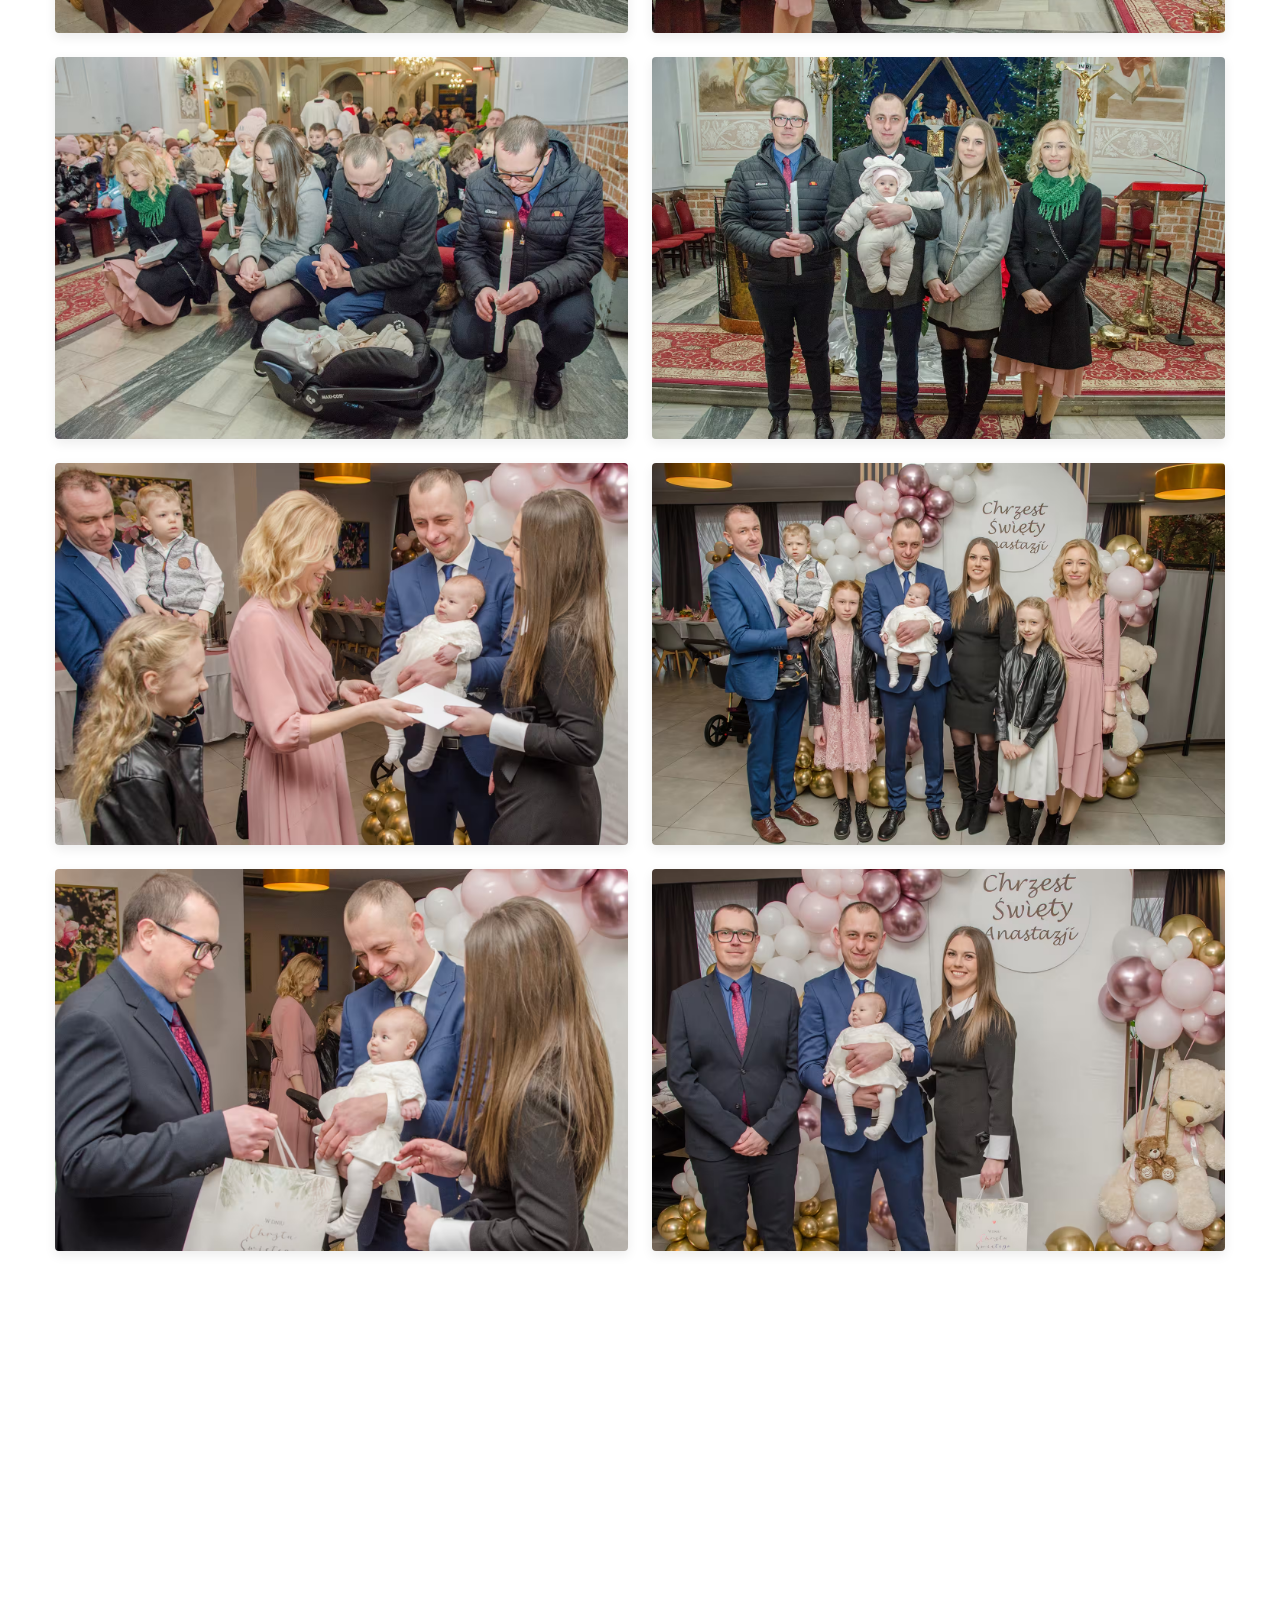
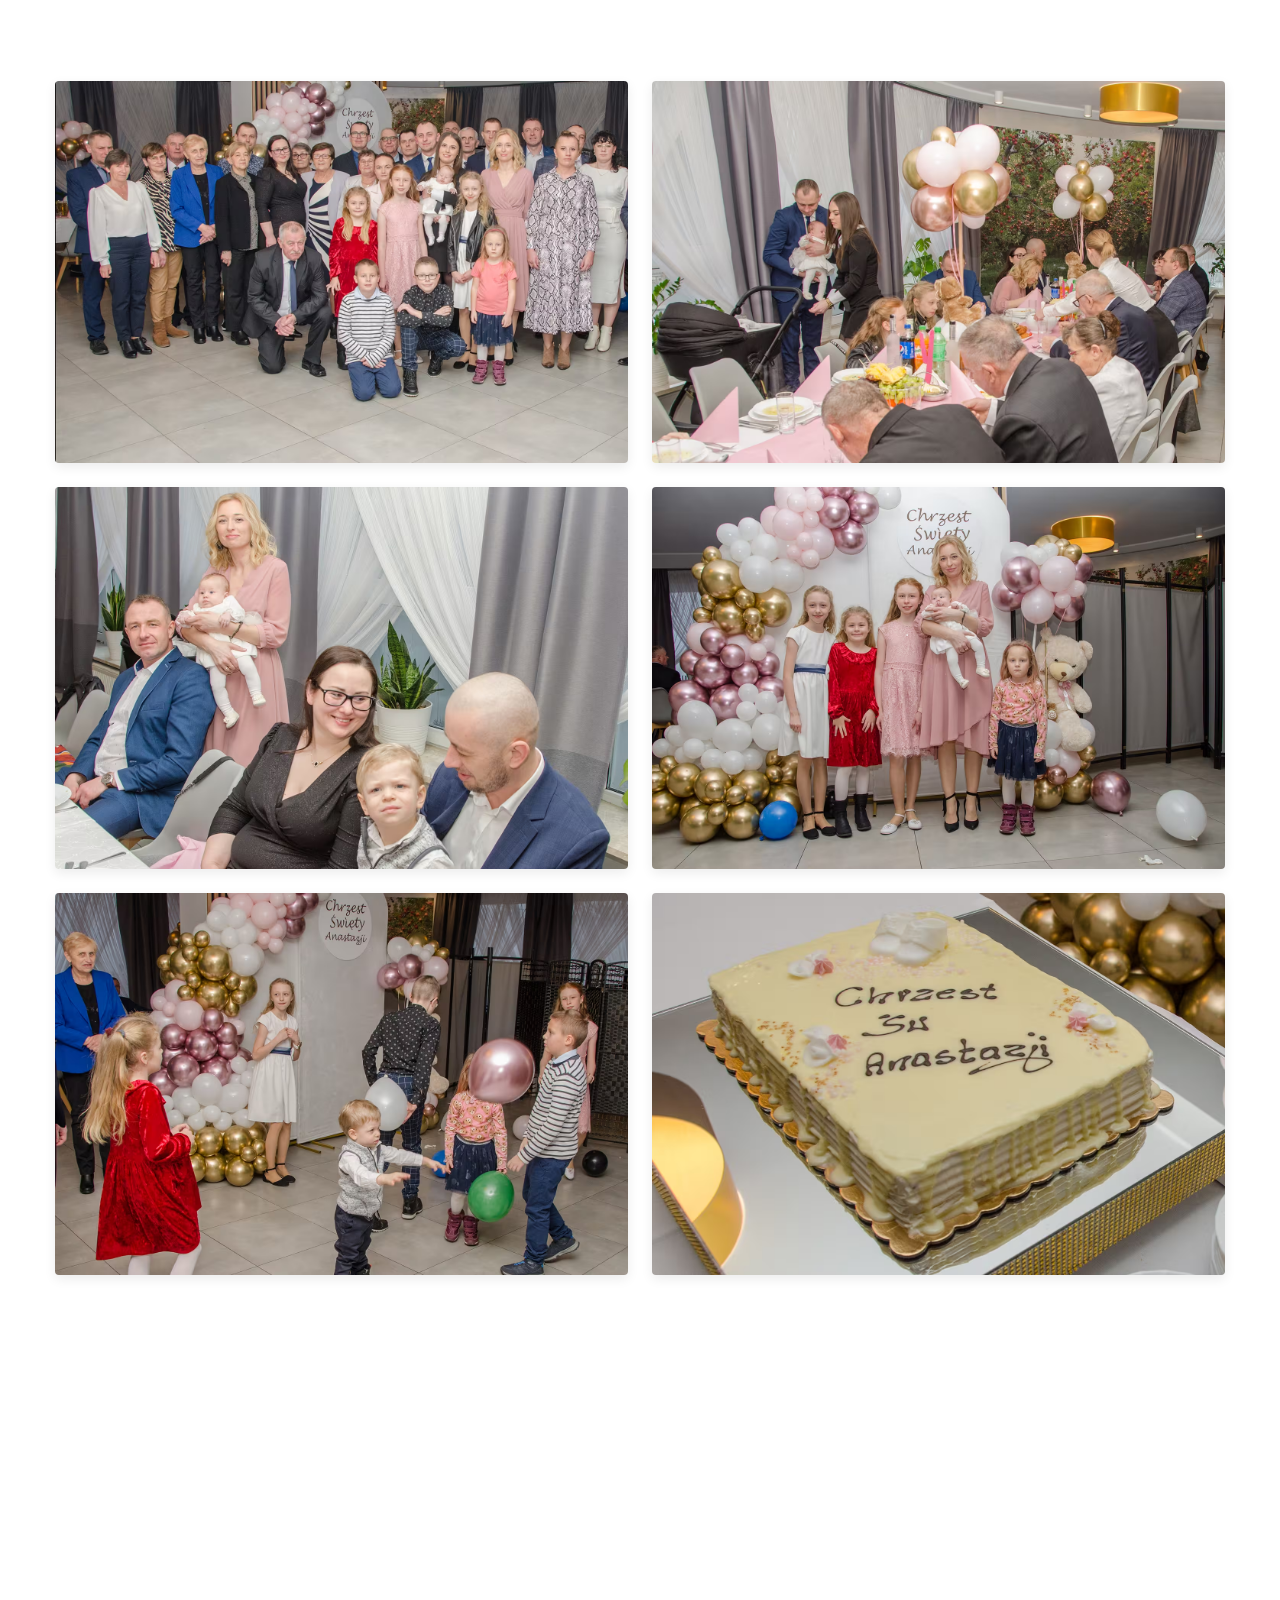
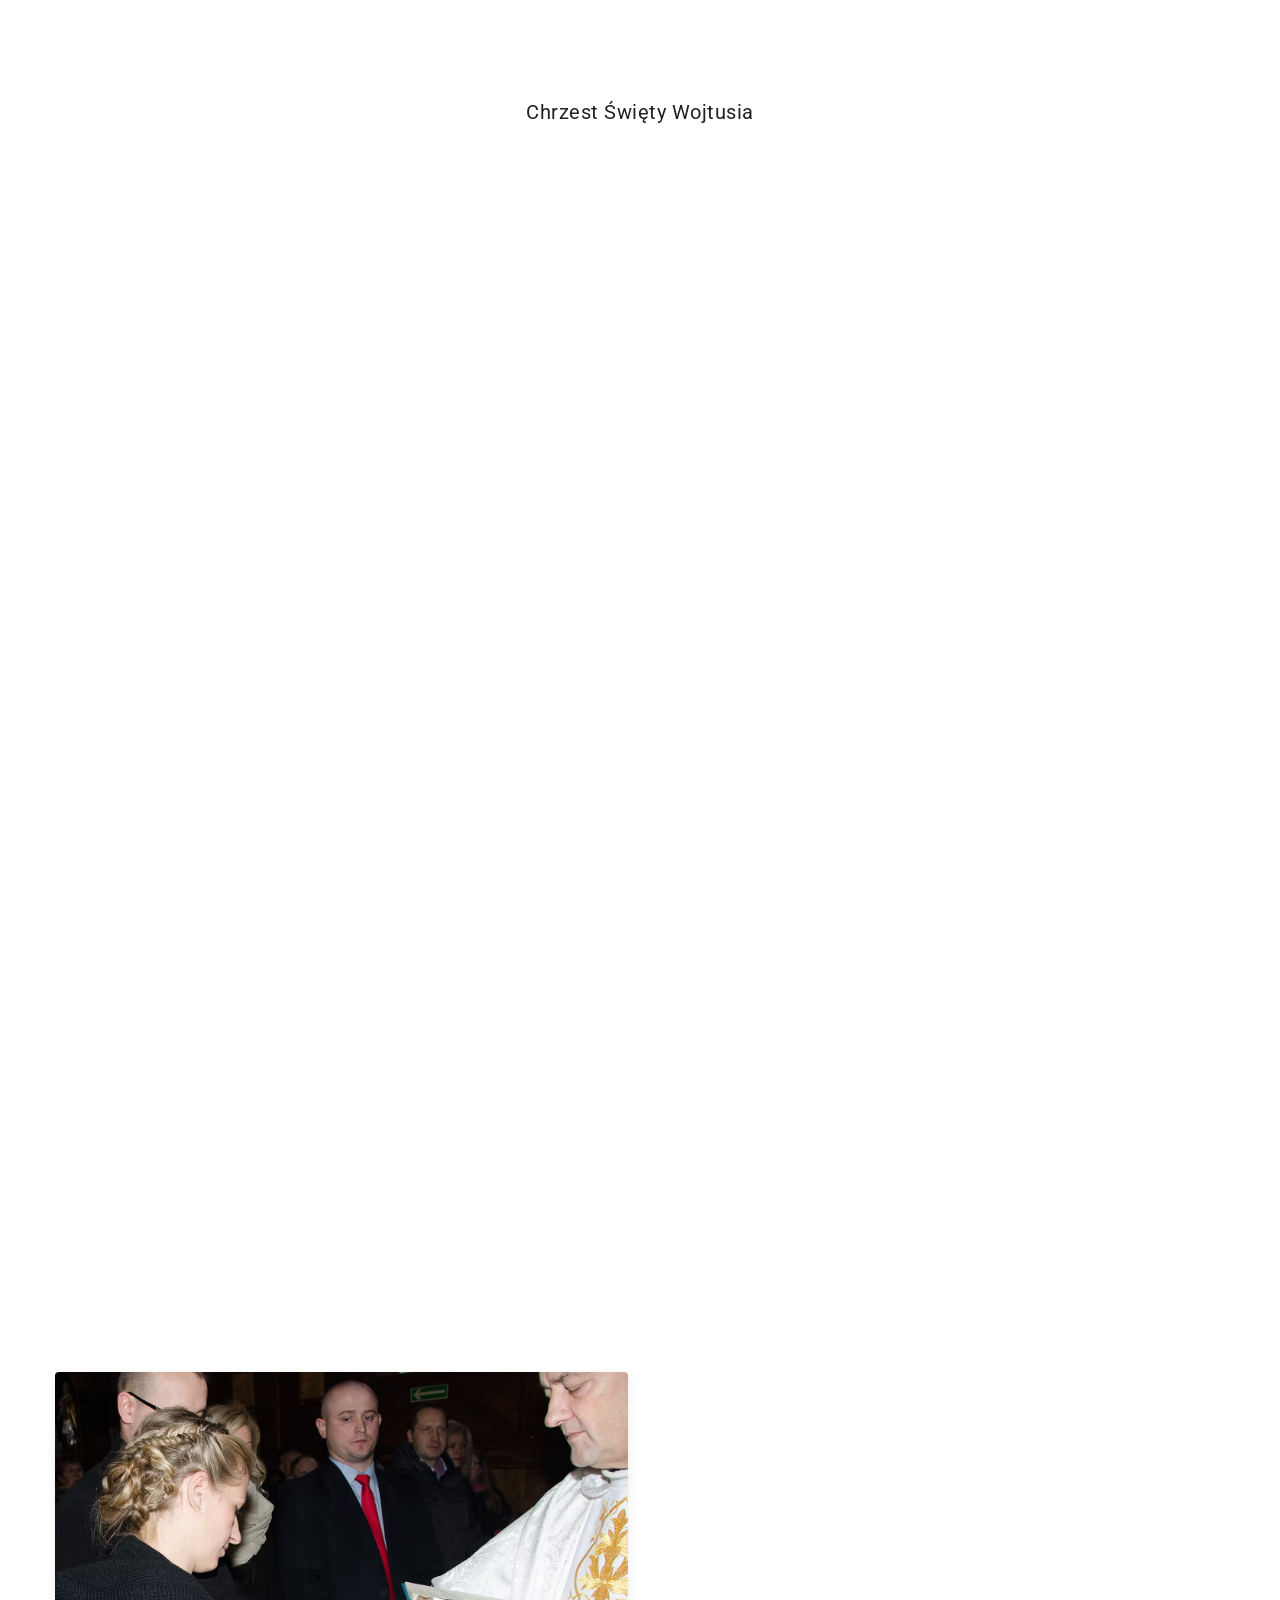
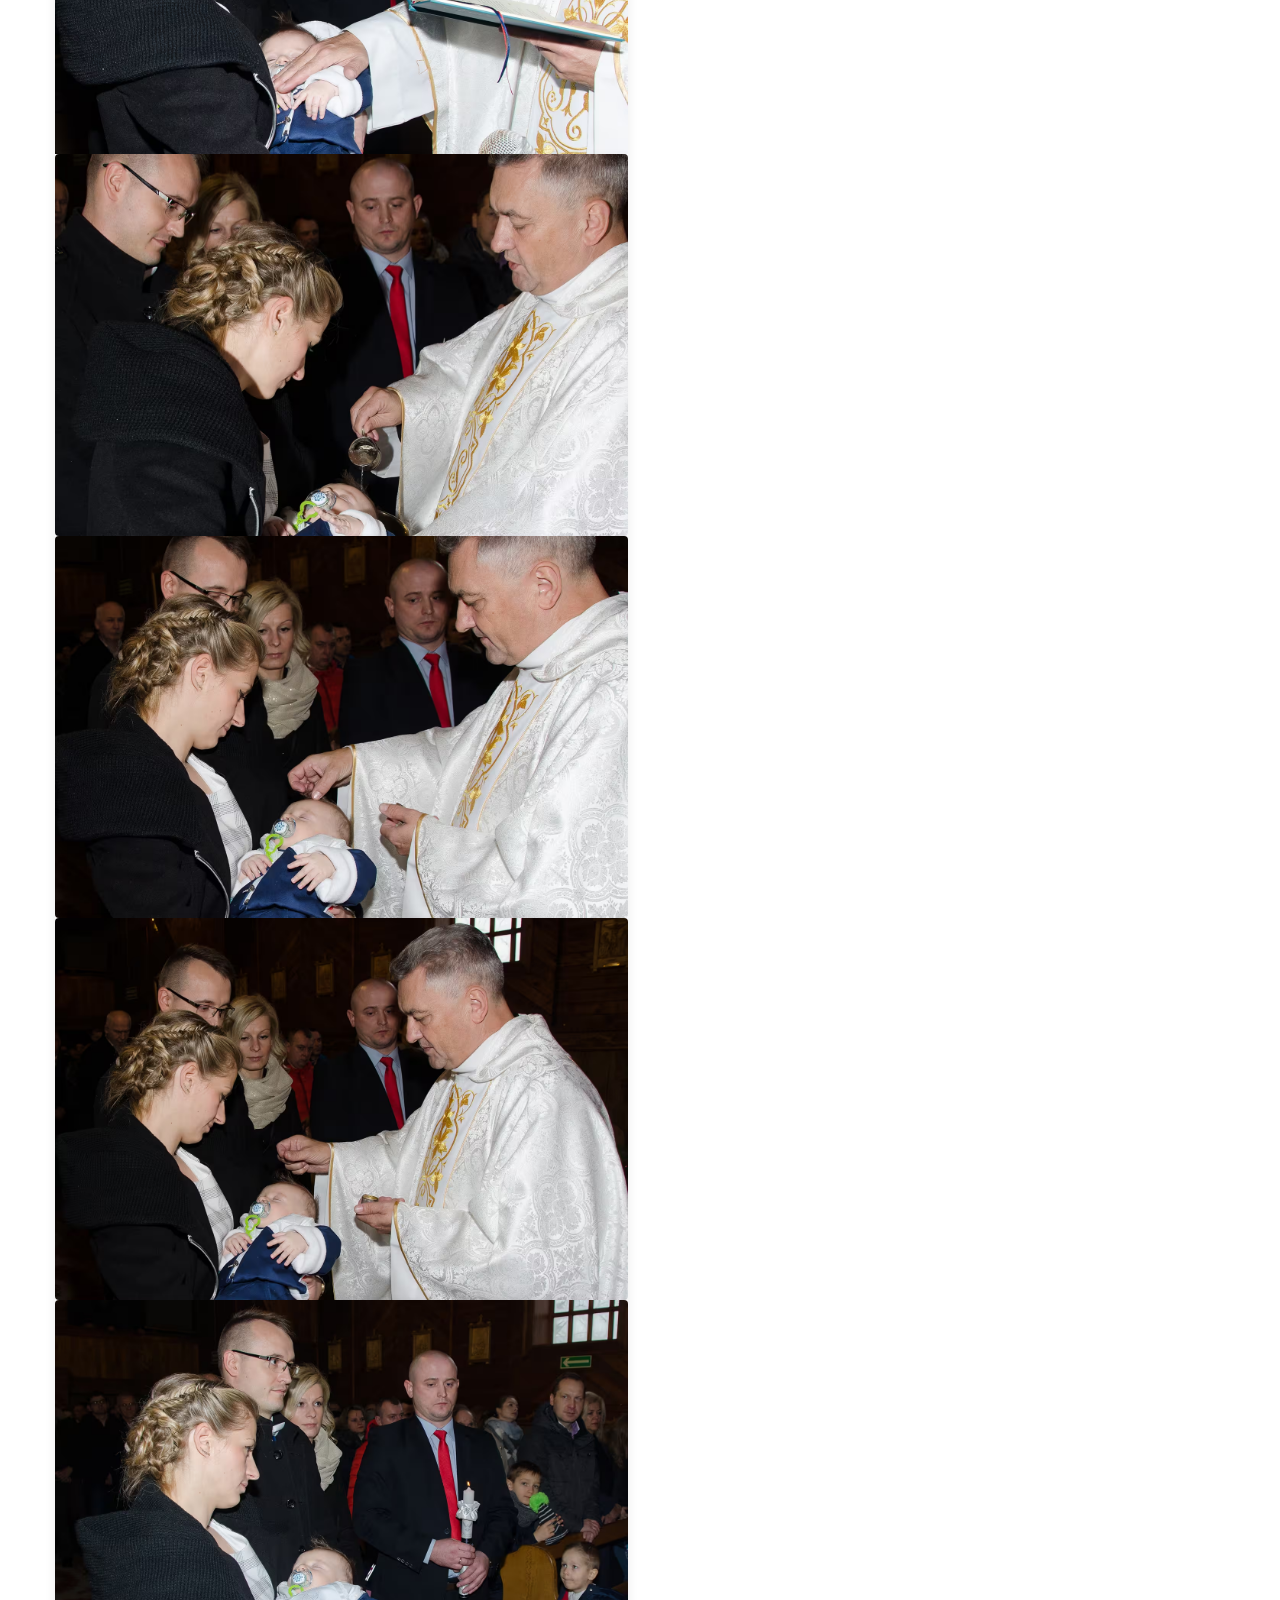
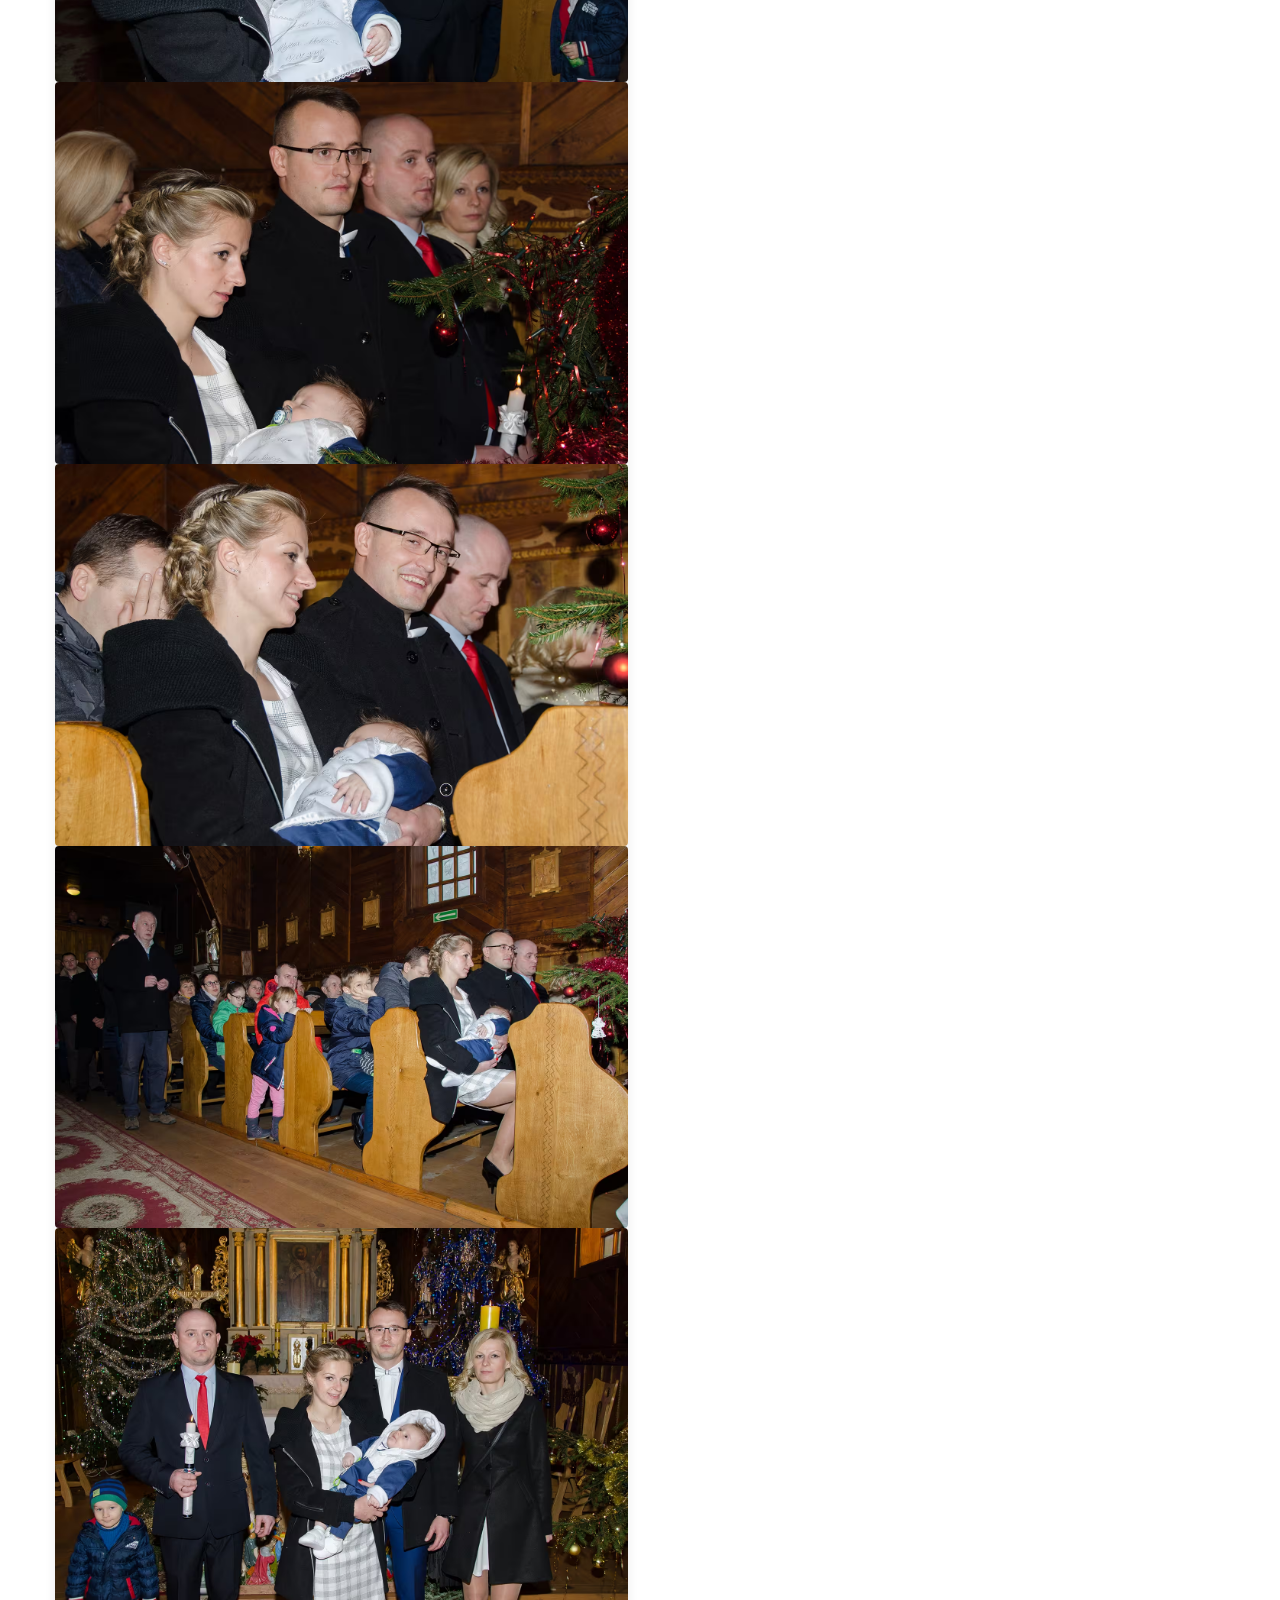
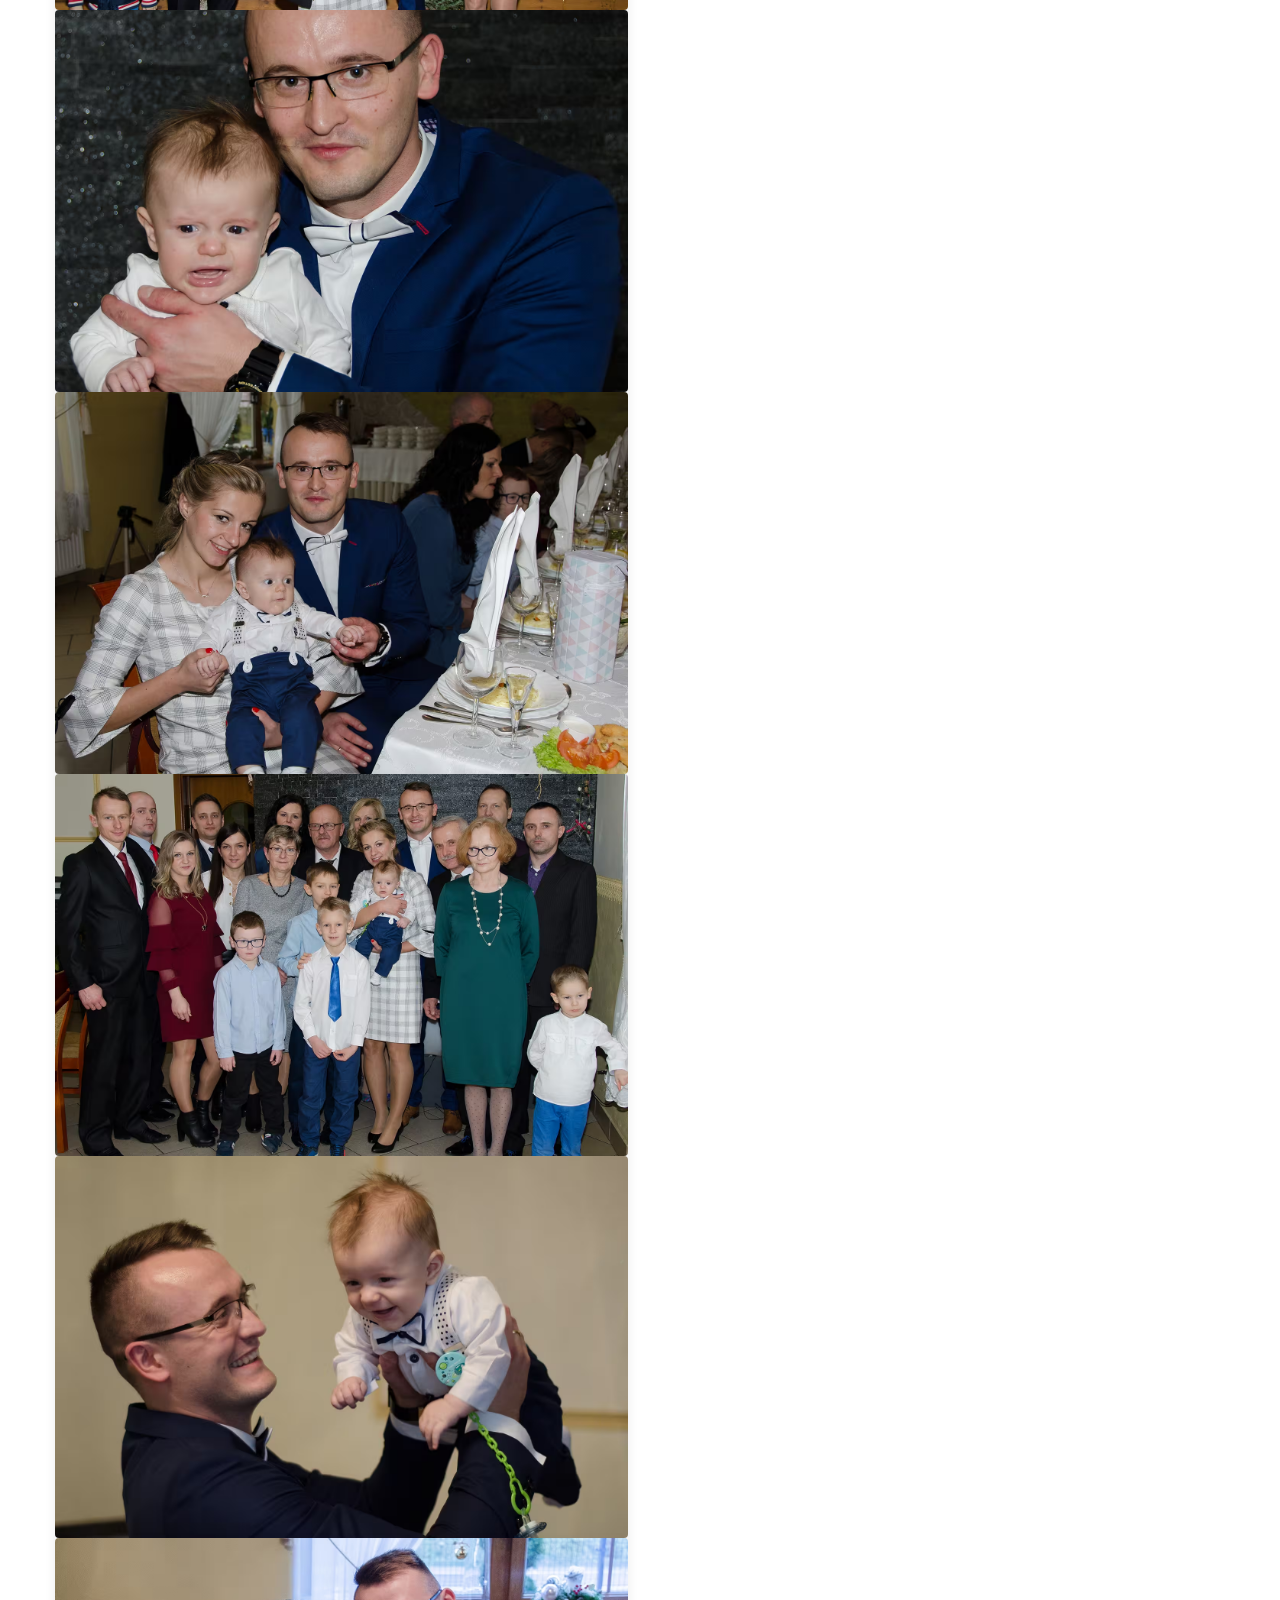
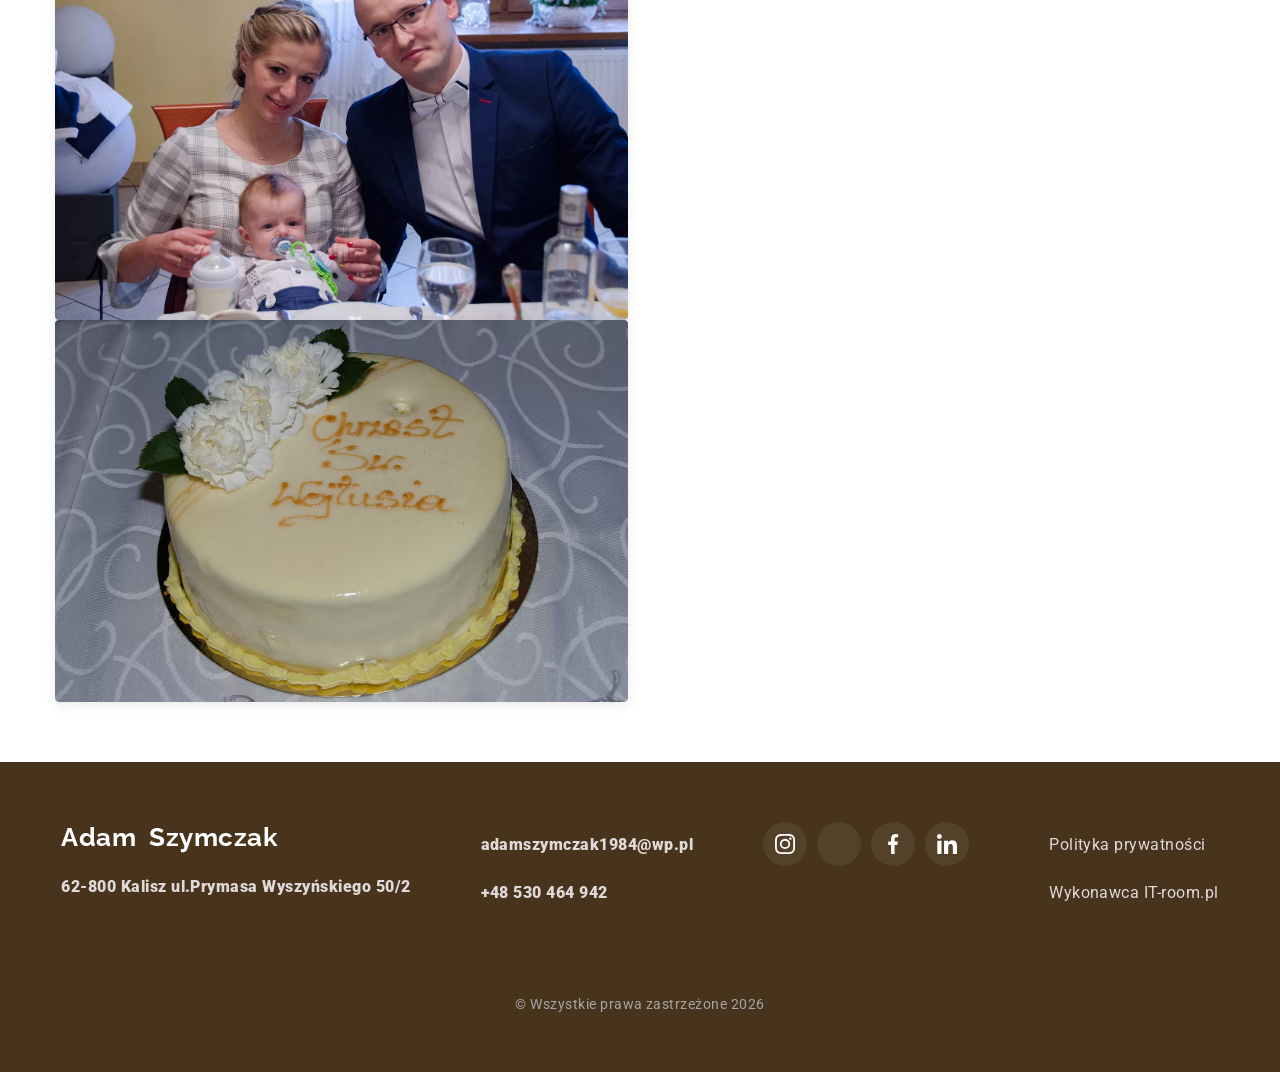
==== commit 5058d836: "98" ====
--- a/chrzest.html
+++ b/chrzest.html
@@ -164,155 +164,157 @@
                 <div class="wedding-grid">
 
                     <div class="wedding-grid__item fade-left">
-                        <img src="./images/chrzest-3.avif" alt="reportaż z chrztu świętego Kalisz">
-                    </div>
-                    <div class="wedding-grid__item fade-right">
-                        <img src="./images/chrzest-4.avif" alt="zdjęcia z chrztu w Kaliszu">
-                    </div>
-
-                    <div class="wedding-grid__item fade-left">
-                        <img src="./images/chrzest-5.avif" alt="profesjonalny fotograf na chrzest Kalisz">
-                    </div>
-                    <div class="wedding-grid__item fade-right">
-                        <img src="./images/chrzest-6.avif" alt="fotograf na chrzciny w Kaliszu">
-                    </div>
-
-                    <div class="wedding-grid__item fade-left">
-                        <img src="./images/chrzest-7.avif" alt="ile kosztuje fotograf na chrzest Kalisz">
-                    </div>
-                    <div class="wedding-grid__item fade-right">
-                        <img src="./images/chrzest-8.avif" alt="pamiątkowe zdjęcia z chrztu Kalisz">
-                    </div>
-
-                    <div class="wedding-grid__item fade-left">
-                        <img src="./images/chrzest-9.avif" alt="fotograf na chrzest Kalisz cennik">
-                    </div>
-                    <div class="wedding-grid__item fade-right">
-                        <img src="./images/chrzest-10.avif" alt="zdjęcia z mszy świętej chrzest Kalisz" >
-                    </div>
-
-                    <div class="wedding-grid__item fade-left">
-                        <img src="./images/chrzest-11.avif" alt="fotograf na przyjęcie po chrzcinach Kalisz" >
-                    </div>
-                    <div class="wedding-grid__item fade-right">
-                        <img src="./images/chrzest-12.avif" alt="naturalny reportaż z chrztu Kalisz" >
-                    </div>
-
-                    <div class="wedding-grid__item fade-left">
-                        <img src="./images/chrzest-13.avif" alt="fotograf na chrzciny Kalisz okolice" >
-                    </div>
-                    <div class="wedding-grid__item fade-right">
-                        <img src="./images/chrzest-14.avif" alt="zdjęcia dziecka z chrztu Kalisz" >
-                    </div>
-
-                    <div class="wedding-grid__item fade-left">
-                        <img src="./images/chrzest-15.avif" alt="polecany fotograf na chrzest Kalisz" >
-                    </div>
-
-                    <div class="wedding-grid__item fade-right">
-                        <img src="./images/chrzest-1.avif" alt="fotograf na Chrzest Święty" >
-                    </div>
-
-                    <div class="wedding-grid__item fade-left">
-                        <img src="./images/chrzest-2.avif" alt="fotograf na chrzest święty Kalisz" >
-                    </div>
-
-                    <div class="wedding-grid__item fade-right">
-                        <img src="./images/chrzest-16.avif" alt="piękne zdjęcia z chrztu Kalisz" >
-                    </div>
-
-                    <div class="wedding-grid__item fade-left">
-                        <img src="./images/chrzest-17.avif" alt="fotograf na chrzciny cennik Kalisz" >
-                    </div>
-                    <div class="wedding-grid__item fade-right">
-                        <img src="./images/chrzest-18.avif" alt="reportaż z chrzcin w Kaliszu" >
-                    </div>
-
-                    <div class="wedding-grid__item fade-left">
-                        <img src="./images/chrzest-19.avif" alt="pakiet zdjęć na chrzest Kalisz" >
-                    </div>
-                    <div class="wedding-grid__item fade-right">
-                        <img src="./images/chrzest-20.avif" alt="fotograf do kościoła na chrzest Kalisz" >
-                    </div>
-
-                    <div class="wedding-grid__item fade-left">
-                        <img src="./images/chrzest-21.avif" alt="zdjęcia rodzinne z chrztu Kalisz" >
+                        <img src="./images/chrzest-3.avif" alt="reportaż z chrztu świętego Kalisz" loading="lazy">
+                    </div>
+                    <div class="wedding-grid__item fade-right">
+                        <img src="./images/chrzest-4.avif" alt="zdjęcia z chrztu w Kaliszu" loading="lazy">
+                    </div>
+
+                    <div class="wedding-grid__item fade-left">
+                        <img src="./images/chrzest-5.avif" alt="profesjonalny fotograf na chrzest Kalisz"
+                            loading="lazy">
+                    </div>
+                    <div class="wedding-grid__item fade-right">
+                        <img src="./images/chrzest-6.avif" alt="fotograf na chrzciny w Kaliszu" loading="lazy">
+                    </div>
+
+                    <div class="wedding-grid__item fade-left">
+                        <img src="./images/chrzest-7.avif" alt="ile kosztuje fotograf na chrzest Kalisz" loading="lazy">
+                    </div>
+                    <div class="wedding-grid__item fade-right">
+                        <img src="./images/chrzest-8.avif" alt="pamiątkowe zdjęcia z chrztu Kalisz" loading="lazy">
+                    </div>
+
+                    <div class="wedding-grid__item fade-left">
+                        <img src="./images/chrzest-9.avif" alt="fotograf na chrzest Kalisz cennik" loading="lazy">
+                    </div>
+                    <div class="wedding-grid__item fade-right">
+                        <img src="./images/chrzest-10.avif" alt="zdjęcia z mszy świętej chrzest Kalisz" loading="lazy">
+                    </div>
+
+                    <div class="wedding-grid__item fade-left">
+                        <img src="./images/chrzest-11.avif" alt="fotograf na przyjęcie po chrzcinach Kalisz"
+                            loading="lazy">
+                    </div>
+                    <div class="wedding-grid__item fade-right">
+                        <img src="./images/chrzest-12.avif" alt="naturalny reportaż z chrztu Kalisz" loading="lazy">
+                    </div>
+
+                    <div class="wedding-grid__item fade-left">
+                        <img src="./images/chrzest-13.avif" alt="fotograf na chrzciny Kalisz okolice" loading="lazy">
+                    </div>
+                    <div class="wedding-grid__item fade-right">
+                        <img src="./images/chrzest-14.avif" alt="zdjęcia dziecka z chrztu Kalisz" loading="lazy">
+                    </div>
+
+                    <div class="wedding-grid__item fade-left">
+                        <img src="./images/chrzest-15.avif" alt="polecany fotograf na chrzest Kalisz" loading="lazy">
+                    </div>
+
+                    <div class="wedding-grid__item fade-right">
+                        <img src="./images/chrzest-1.avif" alt="fotograf na Chrzest Święty" loading="lazy">
+                    </div>
+
+                    <div class="wedding-grid__item fade-left">
+                        <img src="./images/chrzest-2.avif" alt="fotograf na chrzest święty Kalisz" loading="lazy">
+                    </div>
+
+                    <div class="wedding-grid__item fade-right">
+                        <img src="./images/chrzest-16.avif" alt="piękne zdjęcia z chrztu Kalisz" loading="lazy">
+                    </div>
+
+                    <div class="wedding-grid__item fade-left">
+                        <img src="./images/chrzest-17.avif" alt="fotograf na chrzciny cennik Kalisz" loading="lazy">
+                    </div>
+                    <div class="wedding-grid__item fade-right">
+                        <img src="./images/chrzest-18.avif" alt="reportaż z chrzcin w Kaliszu" loading="lazy">
+                    </div>
+
+                    <div class="wedding-grid__item fade-left">
+                        <img src="./images/chrzest-19.avif" alt="pakiet zdjęć na chrzest Kalisz" loading="lazy">
+                    </div>
+                    <div class="wedding-grid__item fade-right">
+                        <img src="./images/chrzest-20.avif" alt="fotograf do kościoła na chrzest Kalisz" loading="lazy">
+                    </div>
+
+                    <div class="wedding-grid__item fade-left">
+                        <img src="./images/chrzest-21.avif" alt="zdjęcia rodzinne z chrztu Kalisz" loading="lazy">
                     </div>
                 </div>
                 <p class="wedding-grid__text">Chrzest Święty Wojtusia</p>
                 <div class="wedding-grid">
 
                     <div class="wedding-grid__item fade-left">
-                        <img src="./images/chrzest-28.avif" alt="fotograf Adam Szymczak kościoła na chrzest" >
-                    </div>
-                    <div class="wedding-grid__item fade-right">
-                        <img src="./images/chrzest-29.avif" alt="fotograf na chrzciny cennik" >
-                    </div>
-
-                    <div class="wedding-grid__item fade-left">
-                        <img src="./images/chrzest-30.avif" alt="fotograf Adam Szymczak chrzciny cennik" >
-                    </div>
-                    <div class="wedding-grid__item fade-right">
-                        <img src="./images/chrzest-31.avif" alt="fotograf na chrzest święty " >
-                    </div>
-
-                    <div class="wedding-grid__item fade-left">
-                        <img src="./images/chrzest-32.avif" alt="reportaż z chrztu świętego" >
-                    </div>
-                    <div class="wedding-grid__item fade-right">
-                        <img src="./images/chrzest-33.avif" alt="zdjęcia z chrztu " >
-                    </div>
-
-                    <div class="wedding-grid__item fade-left">
-                        <img src="./images/chrzest-34.avif" alt="profesjonalny fotograf na chrzest " >
-                    </div>
-                    <div class="wedding-grid__item fade-right">
-                        <img src="./images/chrzest-35.avif" alt="profesjonalny fotograf na chrzciny " >
-                    </div>
-
-                    <div class="wedding-grid__item fade-left">
-                        <img src="./images/chrzest-36.avif" alt="fotograf na chrzciny" >
-                    </div>
-                    <div class="wedding-grid__item fade-right">
-                        <img src="./images/chrzest-37.avif" alt="ile kosztuje fotograf na chrzest " >
-                    </div>
-
-                    <div class="wedding-grid__item fade-left">
-                        <img src="./images/chrzest-38.avif" alt="pamiątkowe zdjęcia z chrztu " >
-                    </div>
-                    <div class="wedding-grid__item fade-right">
-                        <img src="./images/chrzest-39.avif" alt="fotograf na chrzest" >
-                    </div>
-
-                    <div class="wedding-grid__item fade-left">
-                        <img src="./images/chrzest-40.avif" alt="zdjęcia z mszy świętej chrzest" >
-                    </div>
-                    <div class="wedding-grid__item fade-right">
-                        <img src="./images/chrzest-41.avif" alt="fotograf na przyjęcie po chrzcinach " >
-                    </div>
-
-                    <div class="wedding-grid__item fade-left">
-                        <img src="./images/chrzest-42.avif" alt="naturalny reportaż z chrztu " >
-                    </div>
-                    <div class="wedding-grid__item fade-right">
-                        <img src="./images/chrzest-22.avif" alt="fotograf na chrzciny Kalisz i okolice" >
-                    </div>
-
-                    <div class="wedding-grid__item fade-left">
-                        <img src="./images/chrzest-23.avif" alt="fotograf na chrzciny okolice Kalisza" >
-                    </div>
-                    <div class="wedding-grid__item fade-right">
-                        <img src="./images/chrzest-24.avif" alt="zdjęcia rodzinne z chrztu" >
-                    </div>
-
-                    <div class="wedding-grid__item fade-left">
-                        <img src="./images/chrzest-25.avif" alt="fotograf do kościoła na chrzest" >
-                    </div>
-                    <div class="wedding-grid__item fade-right">
-                        <img src="./images/chrzest-26.avif" alt="fotograf do kościoła na chrzest Kalisz i okolice" >
-                    </div>
-                    <div class="wedding-grid__item fade-right">
-                        <img src="./images/chrzest-27.avif" alt="fotograf do kościoła na chrzest Kalisz i okolice" >
+                        <img src="./images/chrzest-28.avif" alt="fotograf Adam Szymczak kościoła na chrzest" loading="lazy">
+                    </div>
+                    <div class="wedding-grid__item fade-right">
+                        <img src="./images/chrzest-29.avif" alt="fotograf na chrzciny cennik" loading="lazy">
+                    </div>
+
+                    <div class="wedding-grid__item fade-left">
+                        <img src="./images/chrzest-30.avif" alt="fotograf Adam Szymczak chrzciny cennik" loading="lazy">
+                    </div>
+                    <div class="wedding-grid__item fade-right">
+                        <img src="./images/chrzest-31.avif" alt="fotograf na chrzest święty" loading="lazy">
+                    </div>
+
+                    <div class="wedding-grid__item fade-left">
+                        <img src="./images/chrzest-32.avif" alt="reportaż z chrztu świętego" loading="lazy">
+                    </div>
+                    <div class="wedding-grid__item fade-right">
+                        <img src="./images/chrzest-33.avif" alt="zdjęcia z chrztu " loading="lazy">
+                    </div>
+
+                    <div class="wedding-grid__item fade-left">
+                        <img src="./images/chrzest-34.avif" alt="profesjonalny fotograf na chrzest  loading="lazy"
+                    </div>
+                    <div class="wedding-grid__item fade-right">
+                        <img src="./images/chrzest-35.avif" alt="profesjonalny fotograf na chrzciny " loading="lazy">
+                    </div>
+
+                    <div class="wedding-grid__item fade-left">
+                        <img src="./images/chrzest-36.avif" alt="fotograf na chrzciny" loading="lazy">
+                    </div>
+                    <div class="wedding-grid__item fade-right">
+                        <img src="./images/chrzest-37.avif" alt="ile kosztuje fotograf na chrzest " loading="lazy">
+                    </div>
+
+                    <div class="wedding-grid__item fade-left">
+                        <img src="./images/chrzest-38.avif" alt="pamiątkowe zdjęcia z chrztu " loading="lazy">
+                    </div>
+                    <div class="wedding-grid__item fade-right">
+                        <img src="./images/chrzest-39.avif" alt="fotograf na chrzest" loading="lazy">
+                    </div>
+
+                    <div class="wedding-grid__item fade-left">
+                        <img src="./images/chrzest-40.avif" alt="zdjęcia z mszy świętej chrzest" loading="lazy">
+                    </div>
+                    <div class="wedding-grid__item fade-right">
+                        <img src="./images/chrzest-41.avif" alt="fotograf na przyjęcie po chrzcinach " loading="lazy">
+                    </div>
+
+                    <div class="wedding-grid__item fade-left">
+                        <img src="./images/chrzest-42.avif" alt="naturalny reportaż z chrztu " loading="lazy">
+                    </div>
+                    <div class="wedding-grid__item fade-right">
+                        <img src="./images/chrzest-22.avif" alt="fotograf na chrzciny Kalisz i okolice" loading="lazy">
+                    </div>
+
+                    <div class="wedding-grid__item fade-left">
+                        <img src="./images/chrzest-23.avif" alt="fotograf na chrzciny okolice Kalisza" loading="lazy">
+                    </div>
+                    <div class="wedding-grid__item fade-right">
+                        <img src="./images/chrzest-24.avif" alt="zdjęcia rodzinne z chrztu" loading="lazy">
+                    </div>
+
+                    <div class="wedding-grid__item fade-left">
+                        <img src="./images/chrzest-25.avif" alt="fotograf do kościoła na chrzest" loading="lazy">
+                    </div>
+                    <div class="wedding-grid__item fade-right">
+                        <img src="./images/chrzest-26.avif" alt="fotograf do kościoła na chrzest Kalisz i okolice" loading="lazy">
+                    </div>
+                    <div class="wedding-grid__item fade-right">
+                        <img src="./images/chrzest-27.avif" alt="fotograf do kościoła na chrzest Kalisz i okolice" loading="lazy">
                     </div>
                 </div>
             </section>
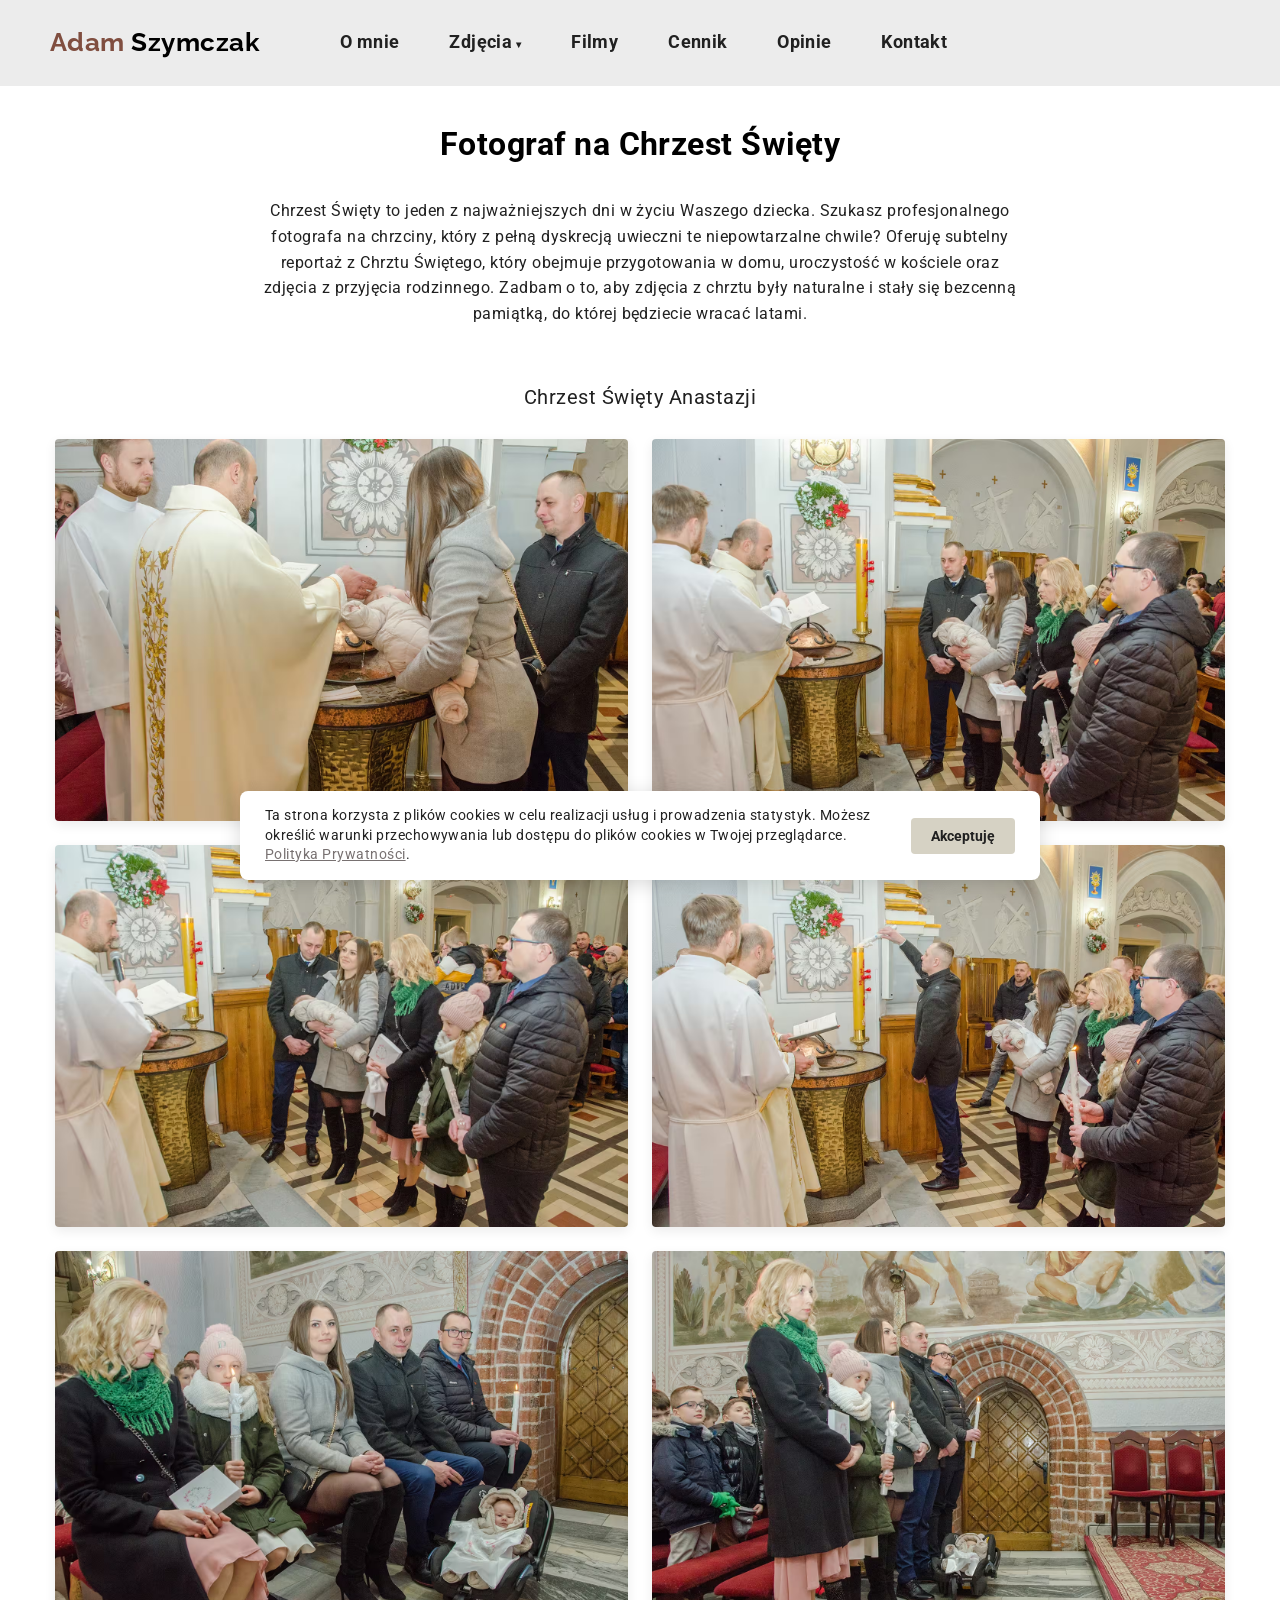
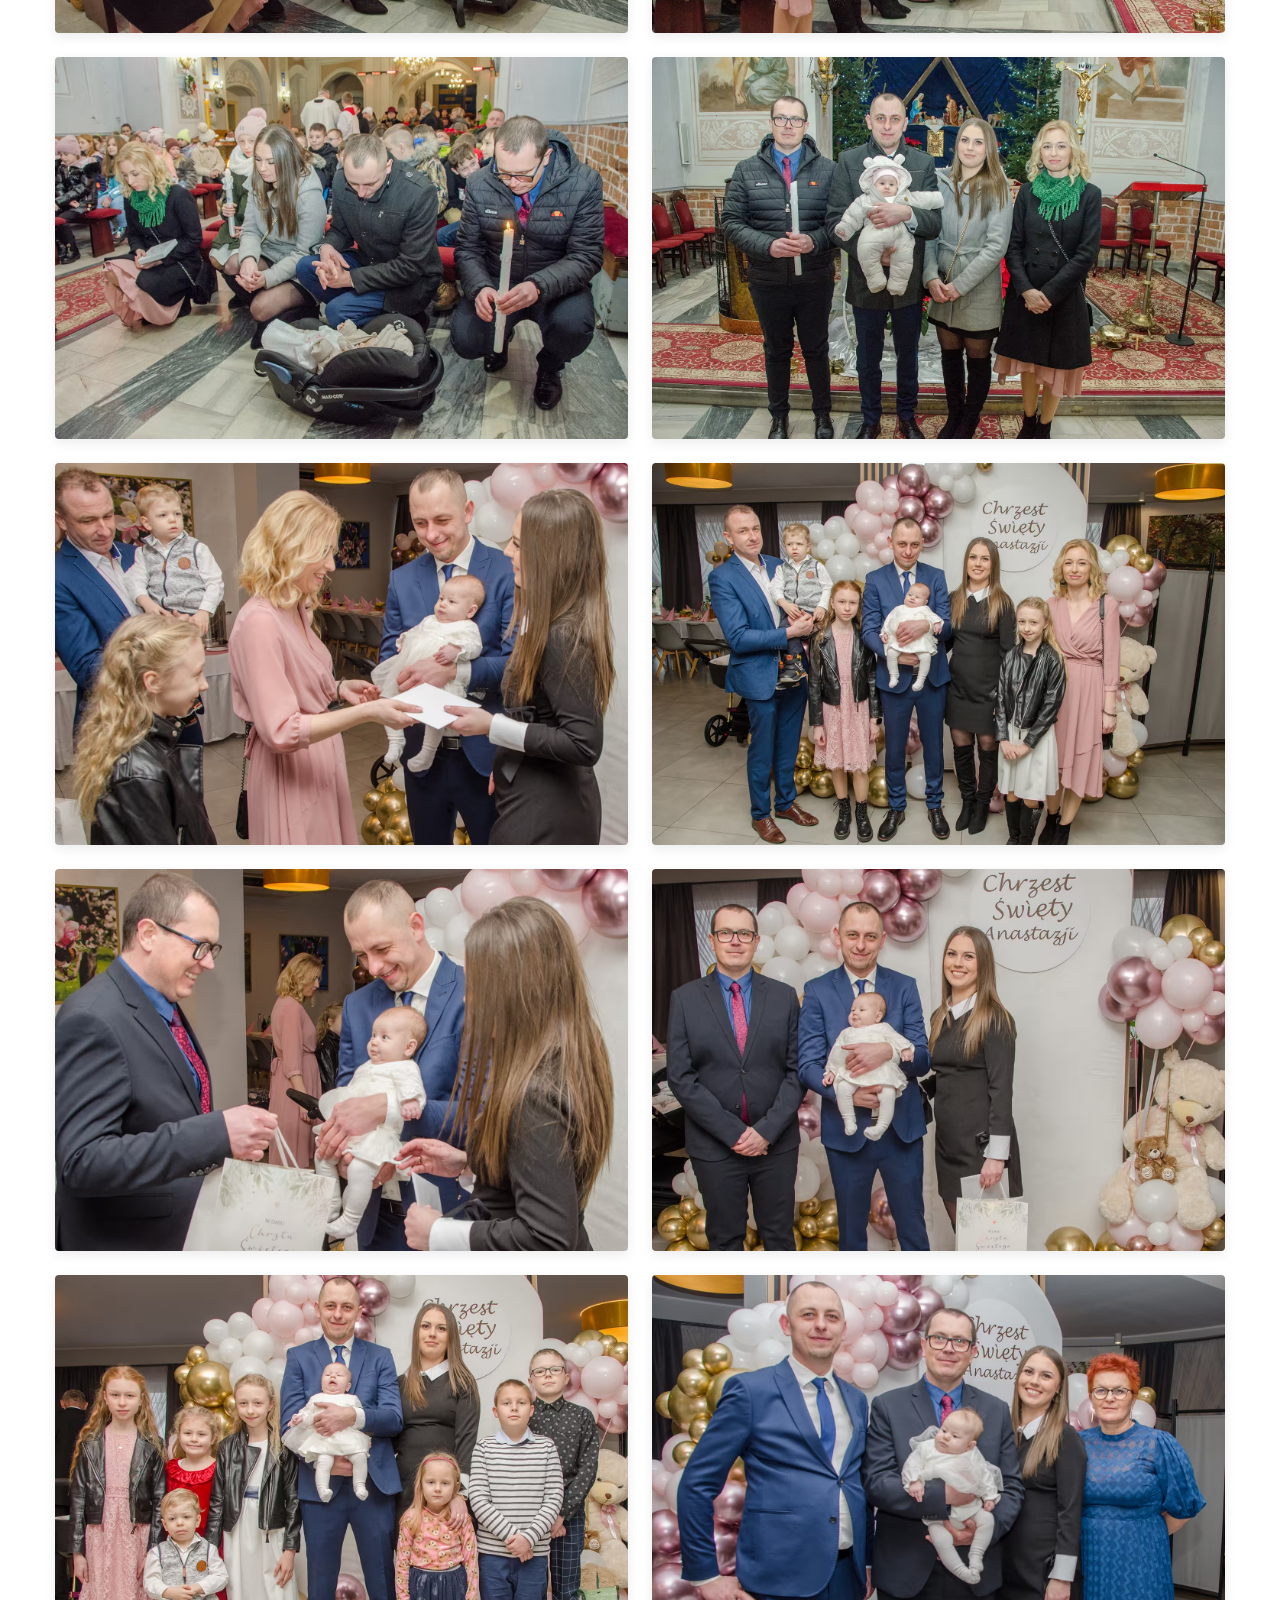
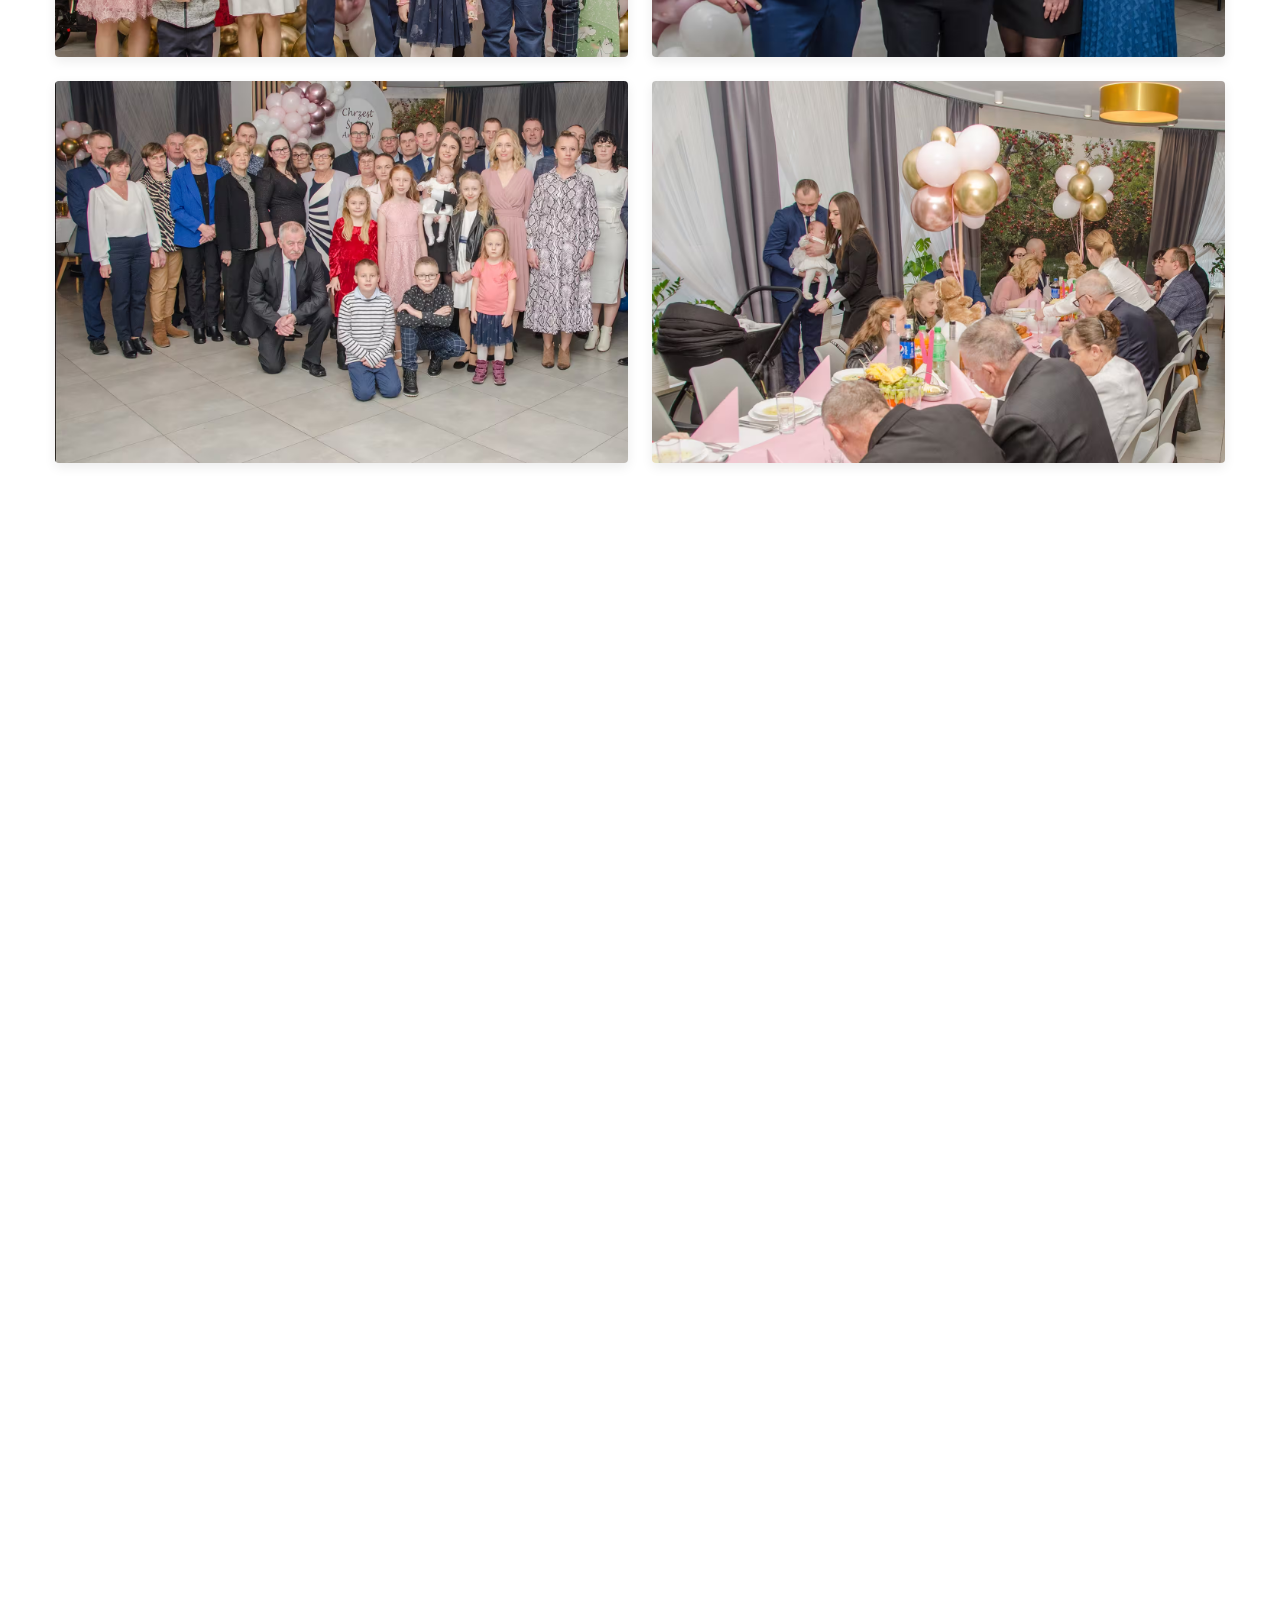
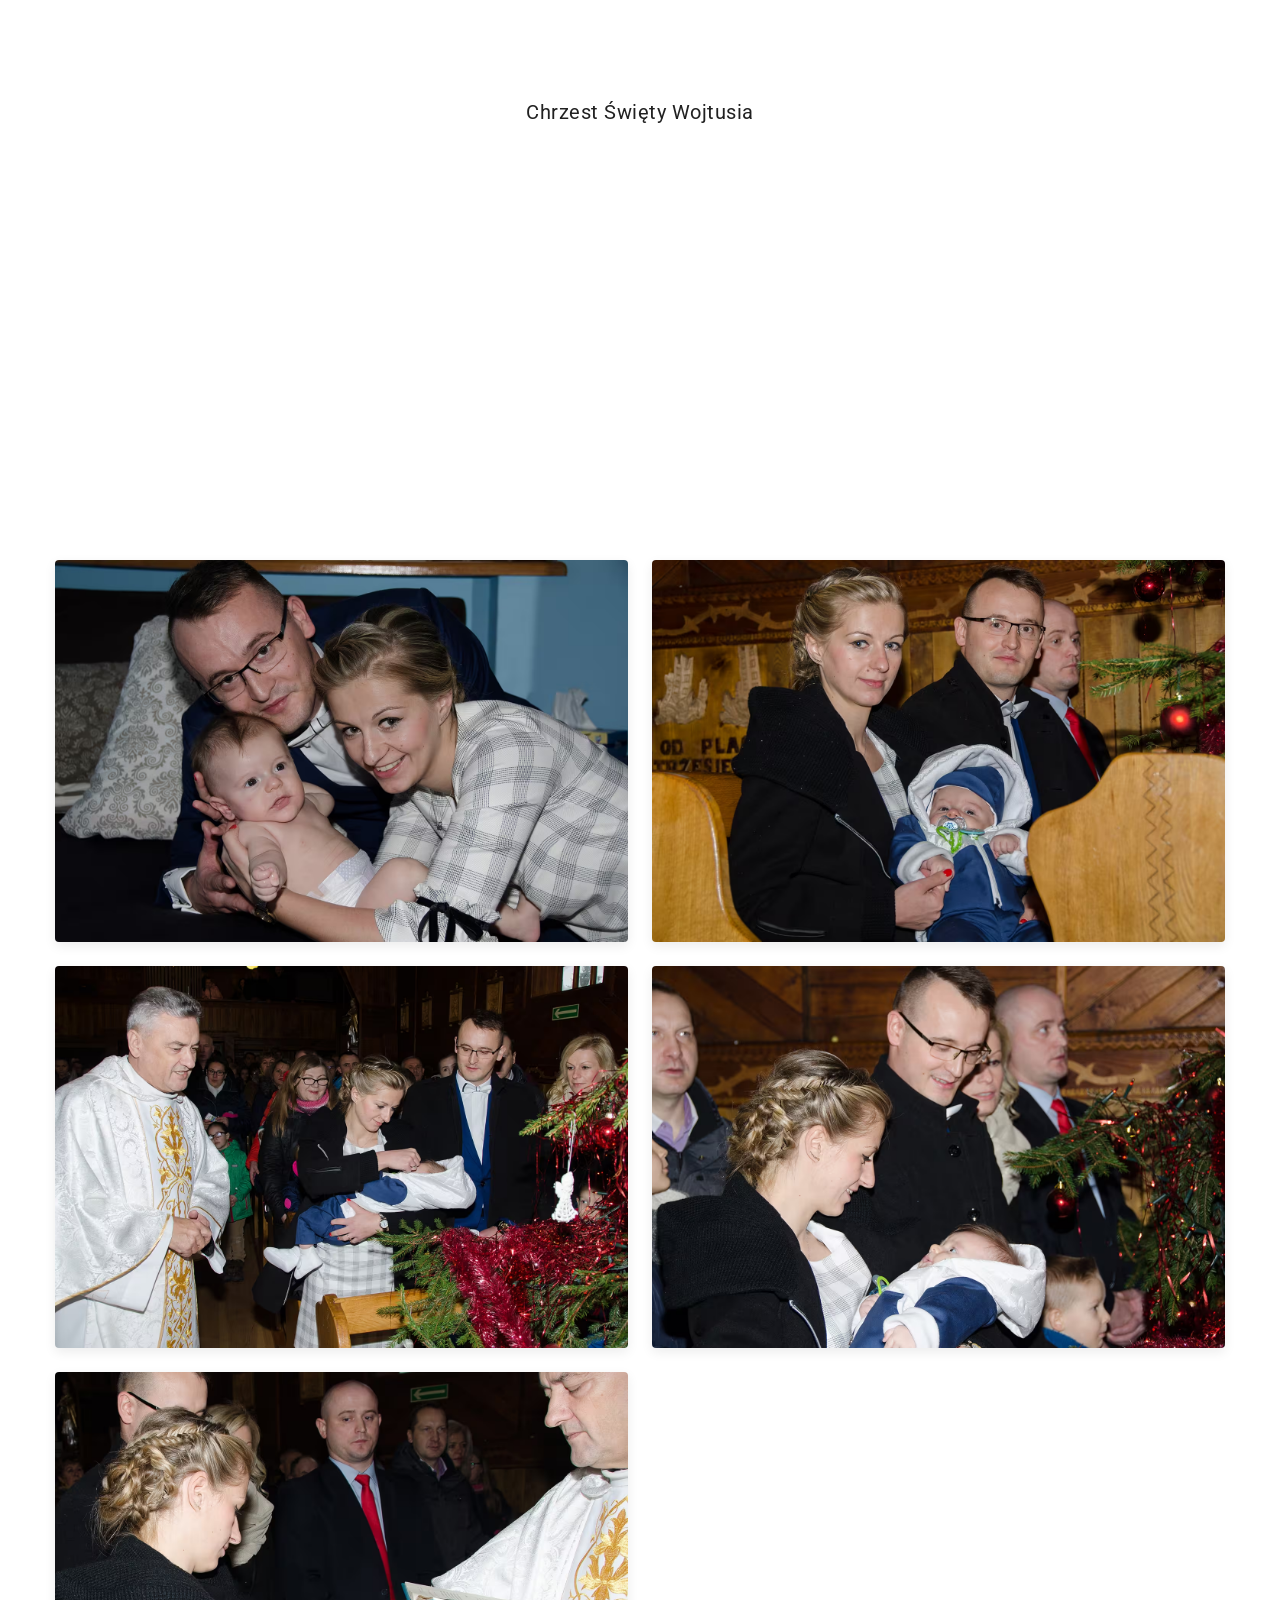
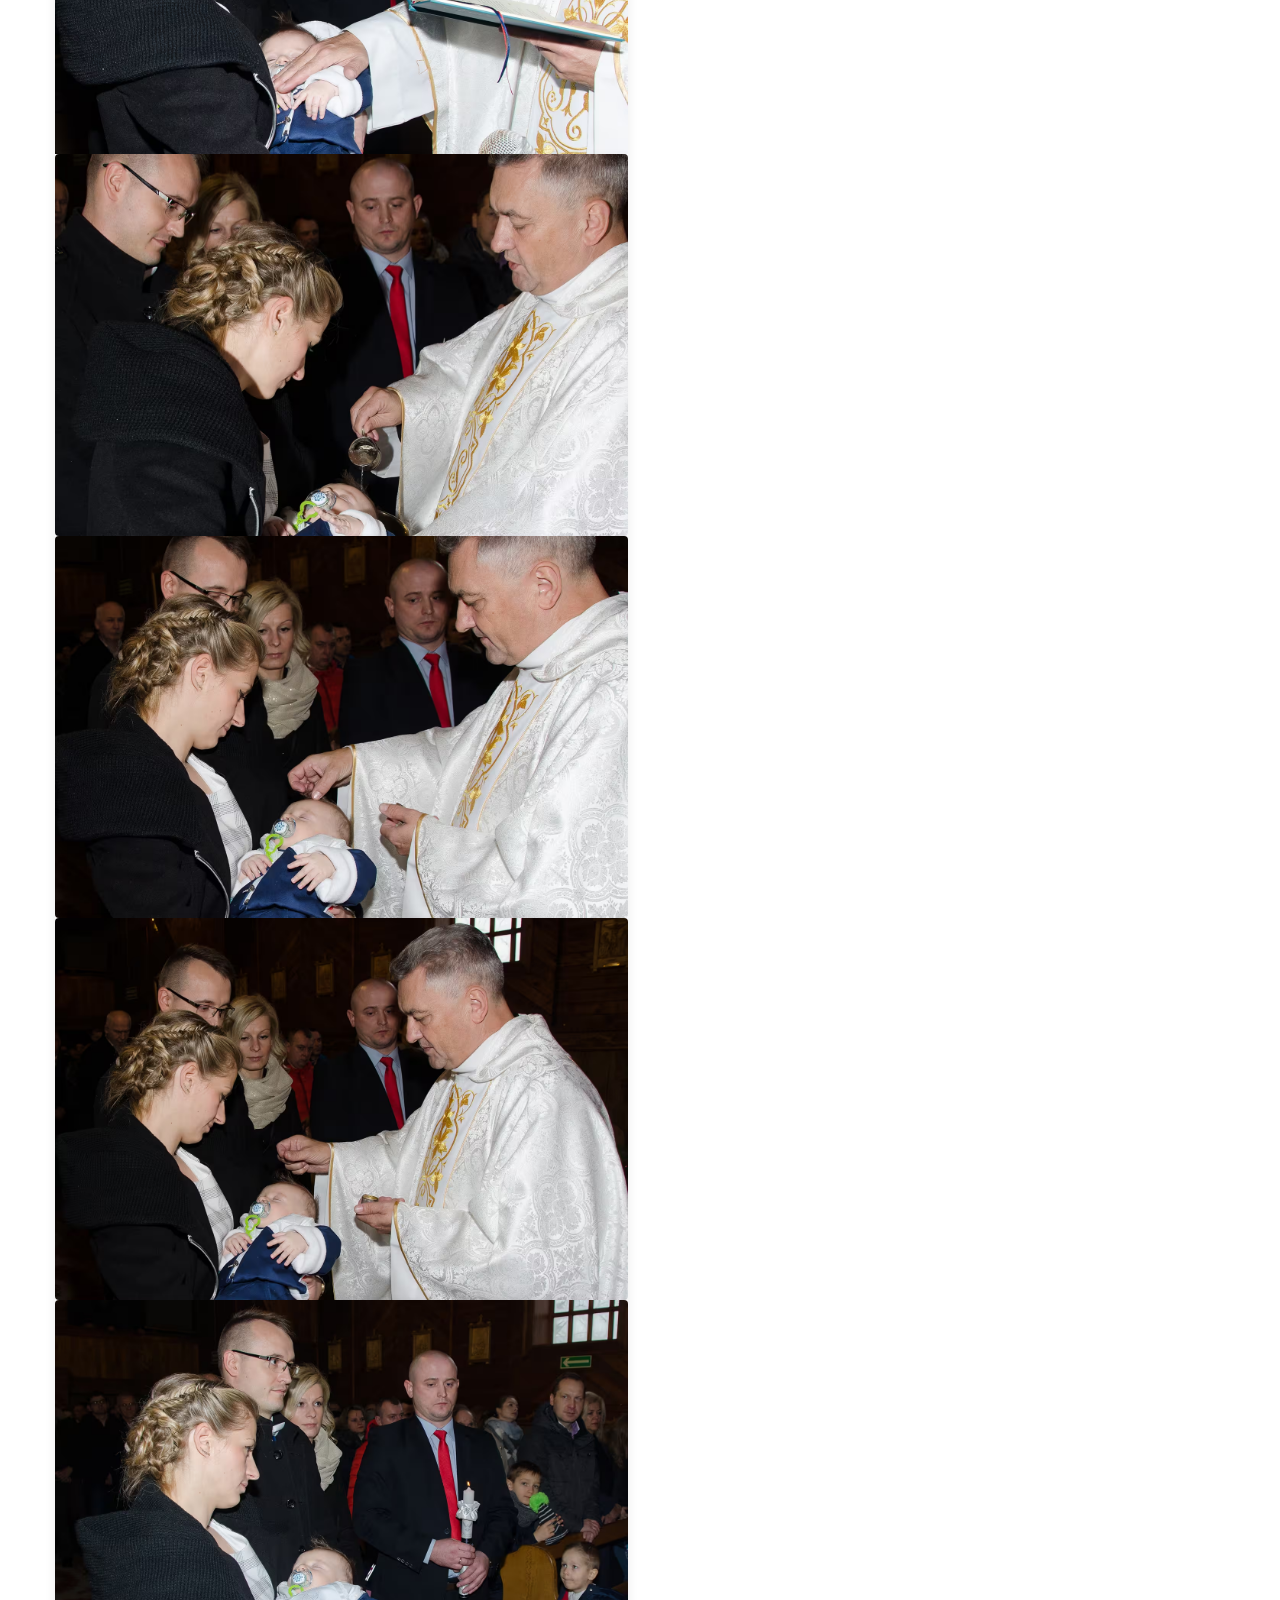
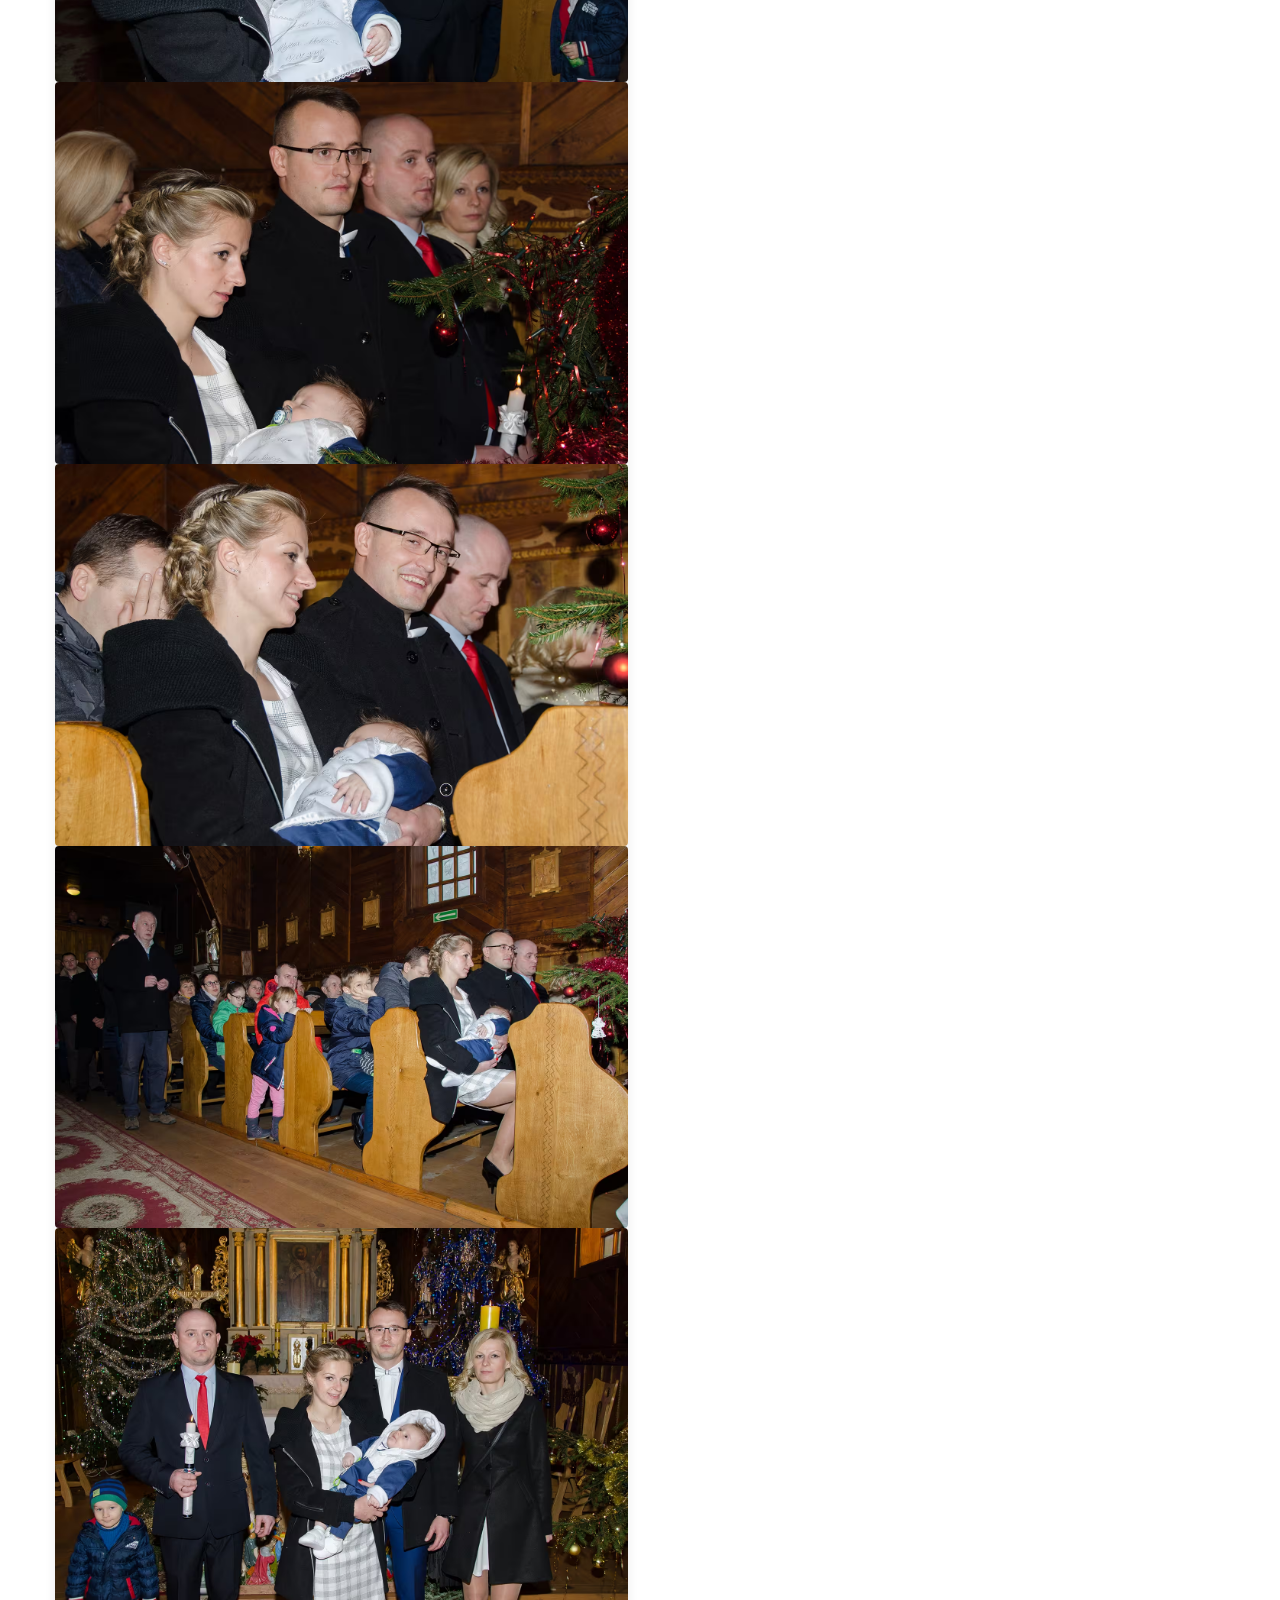
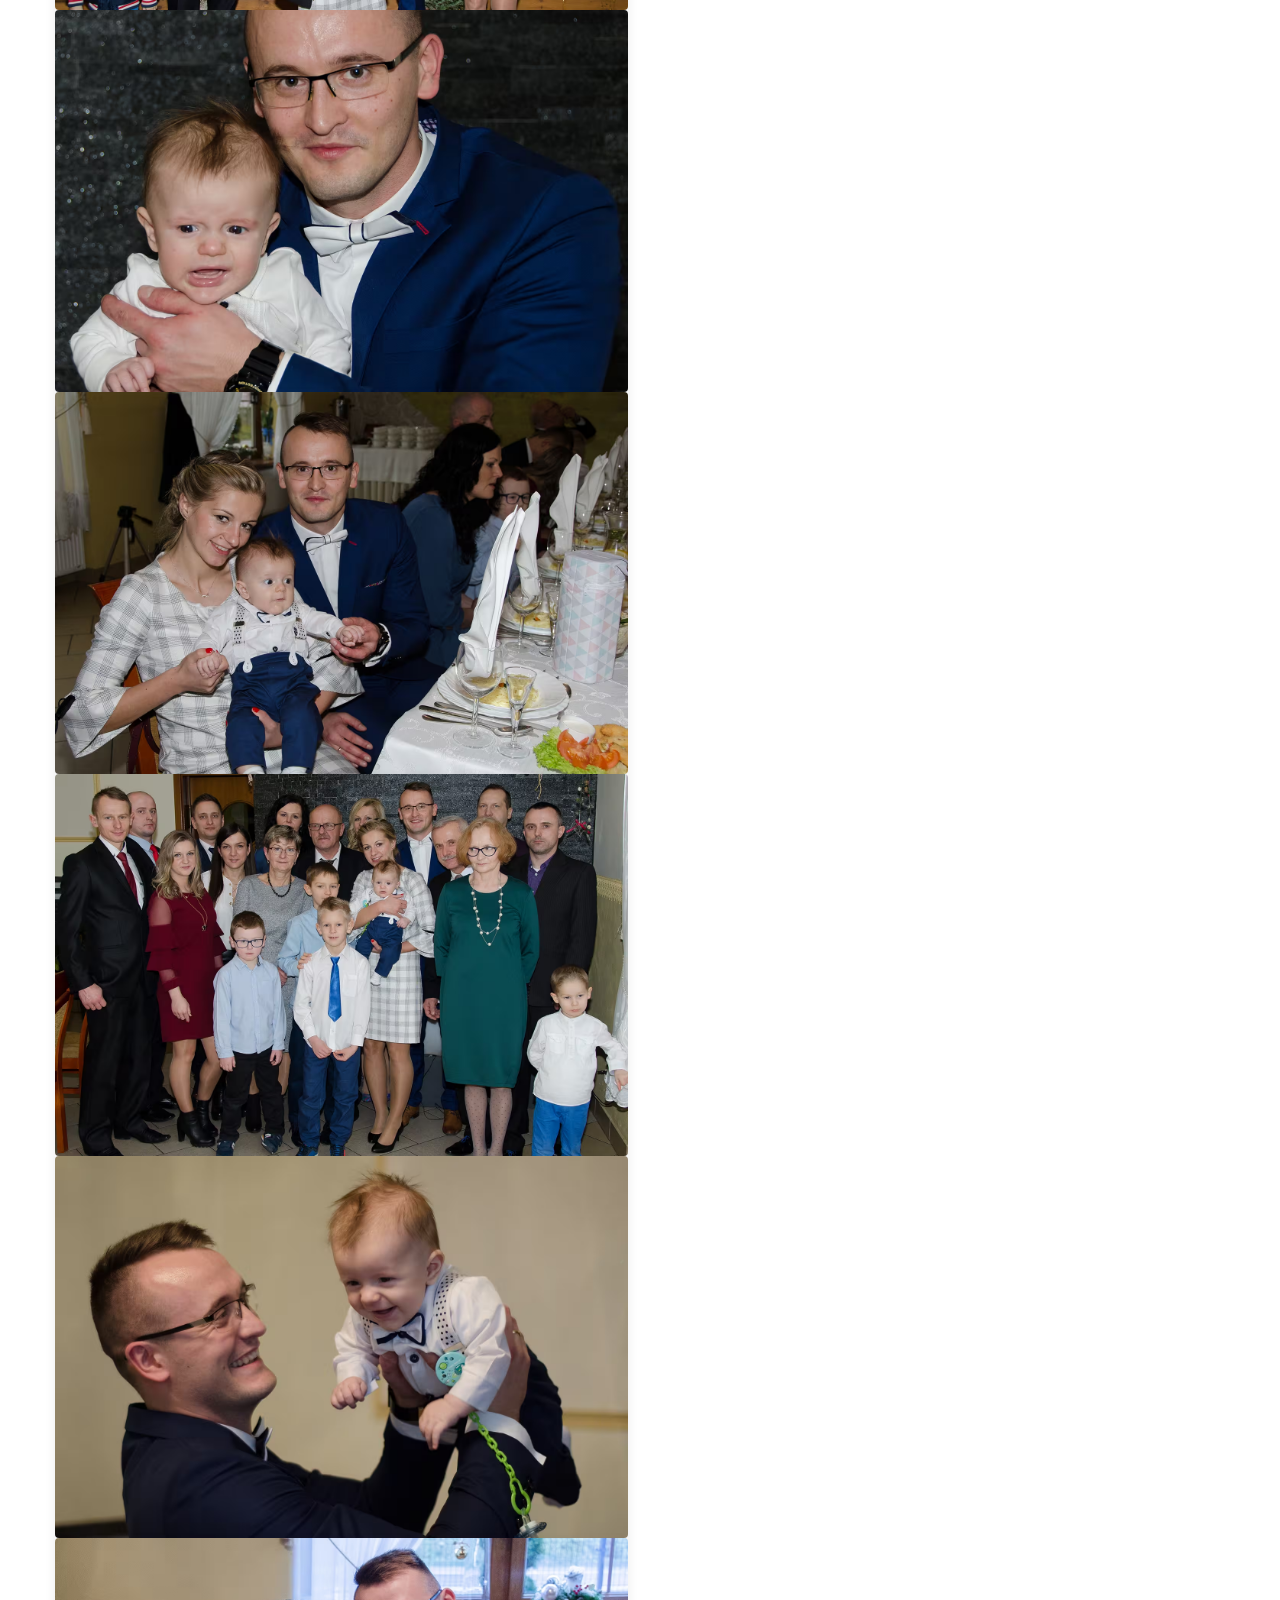
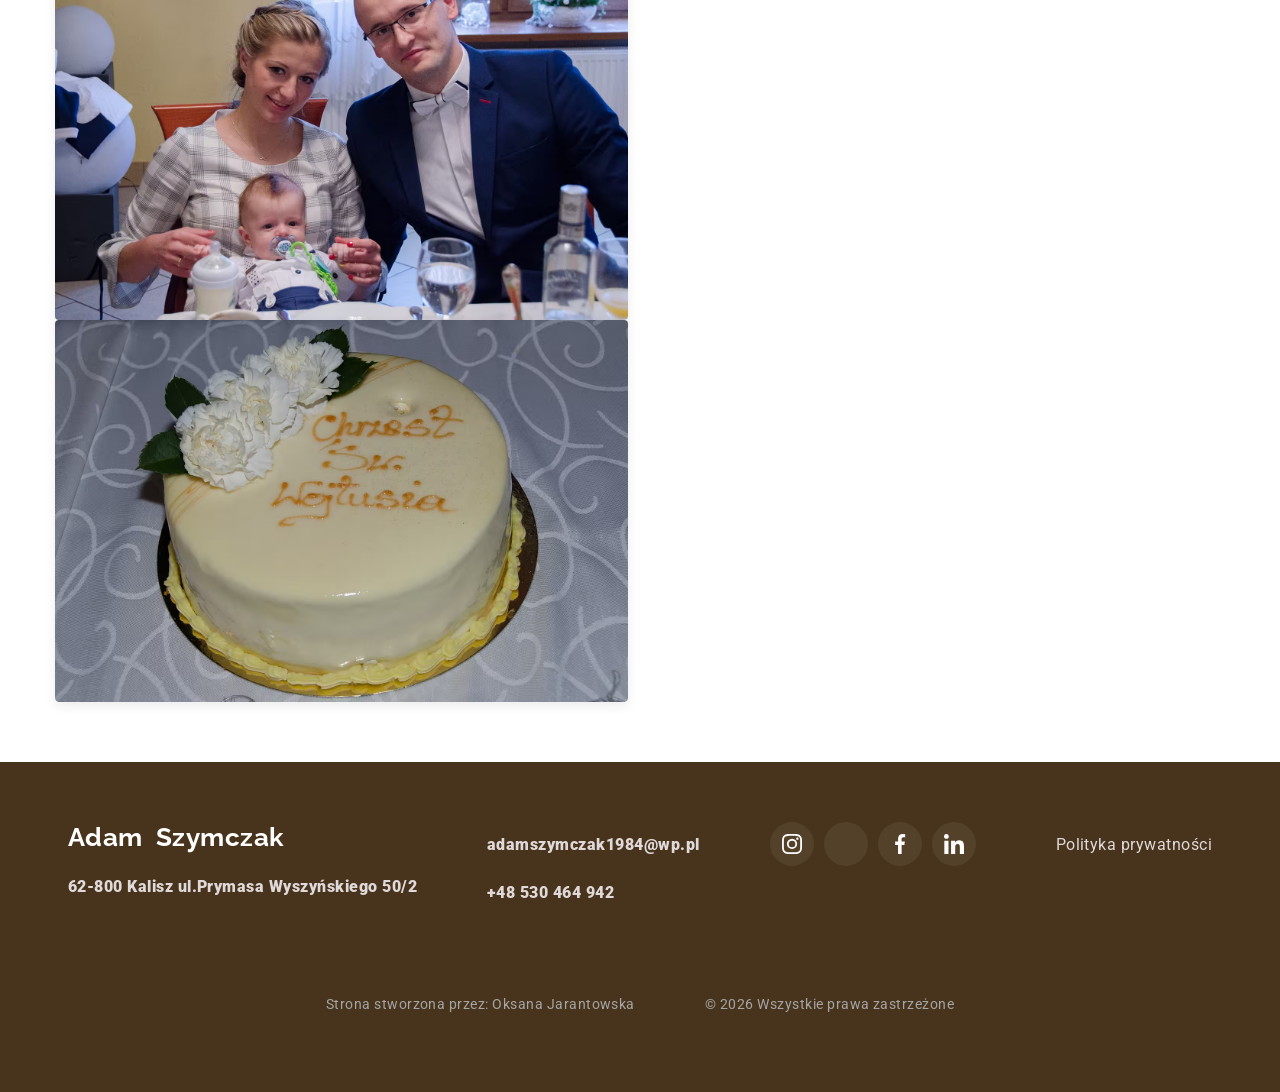
==== commit f0126008: "101" ====
--- a/chrzest.html
+++ b/chrzest.html
@@ -329,21 +329,22 @@
                         <address class="footer-contact">
                             <ul class="footer-contact__list list">
                                 <li class="footer-contact__item">
-                                    <a class="footer-contact__link footer-contact__link-1 footer-contact__address link"
+                                    <a class="footer-contact__link footer-contact__link-1  footer-contact__address link"
                                         href="https://maps.app.goo.gl/nKpzPqfzKfxCg2iY7" target="_blank"
-                                        rel="noreferrer noopener">62-800 Kalisz ul.Prymasa Wyszyńskiego 50/2</a>
+                                        rel="noreferrer noopener">62-800
+                                        Kalisz ul.Prymasa Wyszyńskiego 50/2</a>
                                 </li>
                             </ul>
                         </address>
                     </div>
                     <ul class="footer__contacts-flex footer-contact__list list">
                         <li class="footer-contact__item">
-                            <a class="footer-contact__link footer-contact__link-1 link"
+                            <a class="footer-contact__link footer-contact__link-1  link"
                                 href="mailto:adamszymczak1984@wp.pl">adamszymczak1984@wp.pl</a>
                         </li>
                         <li class="footer-contact__item">
-                            <a class="footer-contact__link footer-contact__link-1 link" href="tel:+48530464942">+48 530
-                                464 942</a>
+                            <a class="footer-contact__link footer-contact__link-1  link" href="tel:+48530464942">+48 530 464
+                                942</a>
                         </li>
                     </ul>
                     <div class="footer__contacts-flex social-section">
@@ -356,7 +357,7 @@
                                     </svg>
                                 </a>
                             </li>
-
+        
                             <li class="footer-list__item">
                                 <a class="footer-list__link"
                                     href="https://www.tiktok.com/@dynamicznekadry.p?_r=1&_t=ZN-97NQ3rfKXpe">
@@ -365,7 +366,7 @@
                                     </svg>
                                 </a>
                             </li>
-
+        
                             <li class="footer-list__item">
                                 <a class="footer-list__link" href="https://www.facebook.com/share/1WzVgTsMKY/">
                                     <svg class="footer-list__icon" width="20" height="20">
@@ -373,7 +374,7 @@
                                     </svg>
                                 </a>
                             </li>
-
+        
                             <li class="footer-list__item">
                                 <a class="footer-list__link" href="https://www.linkedin.com/in/adam-szymczak-107631418">
                                     <svg class="footer-list__icon" width="20" height="20">
@@ -383,17 +384,19 @@
                             </li>
                         </ul>
                     </div>
-
-                    <ul class="footer__contacts-flex footer-contact__list list">
+        
+                    <ul class="footer__copy__flex footer__center footer__copy__flex-top footer-contact__list list">
                         <li class="footer-contact__item">
                             <a class="footer-contact__link link" href="./rodo.html">Polityka prywatności</a>
                         </li>
-                        <li class="footer-contact__item">
-                            <a class="footer-contact__link link" href="https://it-room.pl">Wykonawca IT-room.pl</a>
-                        </li>
+                        
                     </ul>
-
-                    <span class="footer__copy">&#169; Wszystkie prawa zastrzeżone 2026</span>
+        
+                    <a class=" footer__copy footer__copy__flex  link" href="https://jarantowska.pl">Strona stworzona przez:
+                        Oksana Jarantowska</a>
+                    <span class="footer__copy">&#169; 2026 Wszystkie prawa zastrzeżone</span>
+        
+        
                 </div>
             </div>
         </footer>
--- a/css/main.min.css
+++ b/css/main.min.css
@@ -1 +1 @@
-:root{--primary-text-color: #212121;--secondary-text-color: #757575;--white-text-color: #ffffff;--accent-color: #581402bb;--black-logo-color: #000000;--footer-text-color: rgba(255, 255, 255, 0.6);--white-background-color: #ffffff;--hero-background-color: #2f303a;--team-background-color: #f5f4fa}html{scroll-behavior:smooth;touch-action:pan-y;-ms-touch-action:pan-y}body{touch-action:pan-x pan-y;-ms-touch-action:pan-y;font-family:"Roboto";letter-spacing:.03em;background-color:var(--white-background-color);color:var(--primary-text-color)}.list{list-style:none}.link{text-decoration:none}h1,h2,h3,h4,h5,h6,p,ul{margin:0;padding:0}img{display:block;width:100%;height:auto;-webkit-user-select:none;-moz-user-select:none;-ms-user-select:none;user-select:none;-webkit-user-drag:none;-webkit-tap-highlight-color:rgba(0,0,0,0)}.container{width:100%;margin-left:auto;margin-right:auto}@media screen and (min-width: 480px){.container{padding-left:15px;padding-right:15px}}@media screen and (min-width: 480px){.container{width:480px}}@media screen and (min-width: 768px){.container{width:768px}}@media screen and (min-width: 1200px){.container{width:1200px}}.section-title{font-weight:700;font-size:36px;line-height:1.17;text-align:center;color:var(--primary-text-color)}.logo{font-family:"Raleway";font-weight:700;font-size:26px;line-height:1.19;align-items:center;text-align:center;color:var(--accent-color)}.visually-hidden{position:absolute;width:1px;height:1px;margin:-1px;padding:0;overflow:hidden;border:0;clip:rect(0 0 0 0)}.header{position:sticky;top:0;z-index:1000;background-color:#ececec;border-bottom:1px solid #ececec}@media screen and (max-width: 1199px){.header{padding-top:16px;padding-bottom:16px}}.header__section{display:flex;align-items:center;justify-content:space-between;padding-left:10px;padding-right:10px}@media screen and (max-width: 767px){.header__section{max-width:767px}}.header__nav{display:flex;align-items:center}.header__logo{margin-right:80px}.header__logo--black{color:var(--black-logo-color)}.nav{display:flex}@media screen and (max-width: 1199px){.nav{display:none}}.nav__item:not(:last-child){margin-right:50px}.nav__link{display:block;padding-top:32px;padding-bottom:32px;font-weight:700;font-size:18px;line-height:1.14;letter-spacing:.02em;color:var(--primary-text-color);position:relative;transition:color 250ms cubic-bezier(0.4, 0, 0.2, 1)}.nav__link:focus,.nav__link:hover{color:var(--accent-color)}.nav__link--current{color:var(--accent-color)}.nav__link--current::after{position:absolute;display:block;content:"";width:100%;height:4px;border-radius:2px;bottom:-1px;background-color:var(--accent-color)}.mob-menu{width:100vw;height:100vh;position:fixed;background-color:#ececec;top:0;right:0;padding:15px 10px 48px 40px;z-index:999}.flex{display:flex;flex-direction:column;justify-content:space-between}.menu-open{display:flex;align-items:center;justify-content:center;width:40px;height:40px;background-color:rgba(0,0,0,0);color:#212121;border:none;margin-left:auto;cursor:pointer}.menu-open:hover,.menu-open:focus{fill:var(--accent-color)}@media screen and (min-width: 1199px){.menu-open{display:none}}.menu-close{display:flex;align-items:center;justify-content:center;background-color:rgba(0,0,0,0);color:#212121;border:none;margin-left:auto;cursor:pointer}.menu-close:hover,.menu-close:focus{fill:var(--accent-color)}.mob-menu-list__item:not(:last-child){margin-bottom:16px}.mob-menu-list__link{font-family:Roboto;font-weight:500;font-size:20px;line-height:1.18;letter-spacing:.02em;color:#000}.mob-menu-list__link:focus,.mob-menu-list__link:hover{color:var(--accent-color)}.mob-menu-list__link--current{color:var(--accent-color)}.mob-menu-list__tell{display:block;margin-bottom:32px;font-family:Roboto;font-style:normal;font-weight:500;font-size:16px;line-height:1.18;letter-spacing:.02em;color:#000}.mob-menu-list__tell:focus,.mob-menu-list__tell:hover{color:var(--accent-color)}.mob-menu-list__mail{display:block;font-family:Roboto;font-style:normal;font-weight:500;font-size:16px;line-height:1.17;letter-spacing:.02em;color:#000;margin-bottom:24px}.mob-menu-list__mail:focus,.mob-menu-list__mail:hover{color:var(--accent-color)}.mob-menu-list__social{display:flex;flex-direction:row;column-gap:20px}.mob-menu-list__social-item{position:relative;font-weight:500;font-size:18px;line-height:1.22;letter-spacing:.02em;color:#2196f3}.mob-menu-list__social-item:not(:first-child)::before{content:"";display:block;position:absolute;top:0;left:-10px;width:1px;height:22px;background-color:rgba(33,33,33,.2)}.mob-menu.is-hidden{opacity:0;visibility:hidden;pointer-events:none}.dropdown{position:relative}.dropdown .arrow{display:inline-block;margin-left:4px;font-size:10px;transition:transform 250ms cubic-bezier(0.4, 0, 0.2, 1)}.dropdown:hover .arrow{transform:rotate(180deg)}.dropdown-menu{position:absolute;top:100%;left:0;min-width:200px;background-color:#ececec;border:1px solid rgba(0,0,0,.05);border-radius:4px;padding:10px 0;box-shadow:0px 4px 8px rgba(0,0,0,.1);display:none;opacity:0;transform:translateY(10px);transition:opacity 250ms ease,transform 250ms ease}.dropdown:hover .dropdown-menu{display:block;opacity:1;transform:translateY(0)}.dropdown-menu__link{display:block;padding:8px 20px;font-weight:500;font-size:14px;line-height:1.14;color:var(--primary-text-color);transition:color 250ms cubic-bezier(0.4, 0, 0.2, 1),background-color 250ms ease}.dropdown-menu__link:hover,.dropdown-menu__link:focus{color:var(--accent-color);background-color:rgba(0,0,0,.03)}.scroll-to-top-btn{position:fixed;bottom:30px;right:30px;width:45px;height:45px;background-color:#333;color:#fff;border:2px solid #fff;border-radius:50%;cursor:pointer;font-size:1.2rem;display:flex;align-items:center;justify-content:center;z-index:999;transform:rotate(-90deg);opacity:0;visibility:hidden;transition:opacity .3s,visibility .3s,background-color .3s}.scroll-to-top-btn:hover{background-color:#555}.scroll-to-top-btn.show{opacity:1;visibility:visible}.hero{text-align:left;margin-left:auto;margin-right:auto;background-color:var(--hero-background-color);background-image:linear-gradient(to right, rgba(47, 48, 58, 0.4), rgba(47, 48, 58, 0.4)),url("../images/hero-mobile.avif")}@media screen and (min-device-pixel-ratio: 2),screen and (min-resolution: 192dpi),screen and (min-resolution: 2dppx){.hero{background-image:linear-gradient(to right, rgba(47, 48, 58, 0.4), rgba(47, 48, 58, 0.4)),url("../images/hero-mobile2x.avif")}}@media screen and (min-width: 768px){.hero{background-image:linear-gradient(to right, rgba(47, 48, 58, 0.4), rgba(47, 48, 58, 0.4)),url("../images/hero-tablet.avif")}}@media screen and (min-width: 768px)and (min-device-pixel-ratio: 2),screen and (min-width: 768px)and (min-resolution: 192dpi),screen and (min-width: 768px)and (min-resolution: 2dppx){.hero{background-image:linear-gradient(to right, rgba(47, 48, 58, 0.4), rgba(47, 48, 58, 0.4)),url("../images/hero-tablet2x.avif")}}@media screen and (min-width: 1200px){.hero{background-image:linear-gradient(to right, rgba(47, 48, 58, 0.4), rgba(47, 48, 58, 0.4)),url("../images/hero-desctop.avif")}}@media screen and (min-width: 1200px)and (min-device-pixel-ratio: 2),screen and (min-width: 1200px)and (min-resolution: 192dpi),screen and (min-width: 1200px)and (min-resolution: 2dppx){.hero{background-image:linear-gradient(to right, rgba(47, 48, 58, 0.4), rgba(47, 48, 58, 0.4)),url("../images/hero-desctop2x.avif")}}.hero{background-repeat:no-repeat;background-size:cover;background-position:center;height:400px;padding-top:118px;padding-bottom:0px}@media screen and (min-width: 1200px){.hero{max-width:1600px;height:600px;padding-top:200px;text-align:left}}.hero__title{padding:0;margin-bottom:20px;margin-left:auto;margin-right:auto;max-width:250px;font-weight:900;font-size:18px;line-height:1.62;letter-spacing:.06em;color:var(--white-text-color)}@media screen and (min-width: 480px){.hero__title{font-size:26px;max-width:360px;margin-left:100px;margin-right:auto}}@media screen and (min-width: 1200px){.hero__title{margin-left:100px;font-size:42px;max-width:360px;line-height:1.36;max-width:696px;margin-right:auto}}.hero__btn{display:inline-block;min-width:140px;border-radius:4px;border:1px solid rgba(0,0,0,0);padding:7px;margin-left:50px;background-color:var(--accent-color);color:var(--white-text-color);font-family:"Roboto";font-weight:900;font-size:18px;line-height:1.87;align-items:center;text-align:center;letter-spacing:.06em;cursor:pointer;transition:background-color 250ms cubic-bezier(0.4, 0, 0.2, 1),color 250ms cubic-bezier(0.4, 0, 0.2, 1)}.hero__btn:hover,.hero__btn:focus{background-color:var(--white-text-color);color:var(--accent-color)}@media screen and (min-width: 480px){.hero__btn{padding:10px 32px;font-size:16px;min-width:200px;margin-left:100px}}@media screen and (min-width: 768px){.hero__btn{font-size:20px;margin-left:100px}}.hero__actions{display:flex;flex-direction:column;gap:5px;align-items:flex-start}@media screen and (min-width: 1200px){.hero__actions{gap:15px}}.stats-section{padding-top:90px;padding-left:20px;padding-right:20px}.stats-container{display:grid;max-width:1200px;margin:0 auto;gap:20px;grid-template-columns:repeat(4, 1fr)}.stat-card{background-color:#d6d2c4;padding:35px 20px;border-radius:6px;text-align:center;box-shadow:0 4px 6px rgba(0,0,0,.05)}.stat-number{display:block;font-size:3rem;font-weight:bold;color:#333;margin-bottom:10px}.stat-text{font-size:1rem;color:#555;margin:0}@media(max-width: 992px){.stats-container{grid-template-columns:repeat(2, 1fr)}}@media(max-width: 600px){.stats-container{grid-template-columns:1fr}.stat-number{font-size:2.5rem}}.features{padding-top:60px;padding-bottom:60px}@media screen and (min-width: 1200px){.features{padding-left:60px;padding-right:60px}}@media screen and (max-width: 479px){.features{padding-left:15px;padding-right:15px}}.features-flex{display:flex;flex-wrap:wrap}.features__title{margin-bottom:30px;font-weight:700;font-size:28px;line-height:1.17;text-align:center;margin-bottom:50px}@media screen and (min-width: 1200px){.features__title{margin-bottom:50px;font-size:36px}}.features-list{justify-content:center;grid-gap:30px}@media screen and (min-width: 480px){.features-list__item{width:450px}}@media screen and (min-width: 768px){.features-list__item{width:354px}}@media screen and (min-width: 1200px){.features-list__item{width:500px}}.features-list__icon-fon{display:flex;align-items:center;justify-content:center;flex-direction:column;margin-bottom:30px;background-color:var(--team-background-color);border-radius:6px;overflow:hidden}@media screen and (min-width: 480px){.features-list__icon-fon{width:450px}}@media screen and (min-width: 768px){.features-list__icon-fon{width:354px}}@media screen and (min-width: 1200px){.features-list__icon-fon{width:500px}}.features-list__icon{align-items:center}.features-list__title{margin-bottom:10px;font-weight:700;font-size:14px;line-height:1.14;text-transform:uppercase;text-align:center}@media screen and (min-width: 768px){.features-list__title{text-align:center}}.features-list__text{font-size:14px;line-height:1.71;color:var(--secondary-text-color)}.features-list__link{width:100%;max-width:600px;box-shadow:0 4px 8px rgba(0,0,0,.1)}.gallery-preview{padding:60px 20px;text-align:center}.gallery-preview__title{font-size:32px;margin-bottom:50px}.gallery-preview__subtitle{color:#787171;margin-bottom:40px}.gallery-grid{display:grid;grid-template-columns:repeat(6, 1fr);gap:20px;max-width:1200px;margin:0 auto}.gallery-grid__item{position:relative;height:300px;border-radius:6px;overflow:hidden;text-decoration:none;background-size:cover;background-position:center;grid-column:span 2;transition:transform .3s ease}.gallery-grid__item--wide{grid-column:span 3}.gallery-grid__overlay{position:absolute;top:0;left:0;width:100%;height:100%;background:rgba(0,0,0,.4);display:flex;align-items:center;justify-content:center;transition:background .3s ease}.gallery-grid__overlay h3{color:#fff;font-size:22px;font-weight:600;margin:0;text-transform:uppercase;letter-spacing:1px;transition:transform .3s ease}.gallery-grid__item:hover{transform:translateY(-3px)}.gallery-grid__item:hover .gallery-grid__overlay{background:rgba(0,0,0,.25)}.gallery-grid__item:hover .gallery-grid__overlay h3{transform:scale(1.05)}.bg-slub{background-image:url("../images/wesele-111.avif");background-color:#aaa}.bg-18{background-image:url("../images/osiemnastka-2.avif");background-color:#bbb}.bg-jubileusz{background-image:url("../images/urodziny-7.avif");background-color:#ccc}.bg-chrzest{background-image:url("../images/chrzest-14.avif");background-color:#ddd}.bg-komunia{background-image:url("../images/komunia-34.avif");background-color:#eee}@media screen and (max-width: 991px){.gallery-grid{grid-template-columns:repeat(2, 1fr)}.gallery-grid__item,.gallery-grid__item--wide{grid-column:span 1}}@media screen and (max-width: 576px){.gallery-grid{grid-template-columns:1fr}.gallery-grid__item{height:220px}}.work{padding-bottom:94px}@media screen and (min-width: 1200px){.work{display:block}}.work__title{margin-bottom:50px}.work-list{display:flex;justify-content:center;align-items:center;grid-gap:30px}@media screen and (min-width: 1200px){.work-list{grid-gap:70px}}.work-list__item{position:relative}.work-list__text{width:100%;position:absolute;bottom:0;left:0;padding:27px 0px;font-weight:bold;font-size:14px;line-height:1.14;text-align:center;text-transform:uppercase;color:var(--white-text-color);background-color:rgba(47,48,58,.8)}.container-sl{width:100%;margin-left:auto;margin-right:auto;padding-left:20px;padding-right:20px}@media screen and (min-width: 480px){.container-sl{padding-left:20px;padding-right:20px}}@media screen and (min-width: 480px){.container-sl{width:480px;padding-left:20px;padding-right:20px}}@media screen and (min-width: 768px){.container-sl{width:768px;padding-left:20px;padding-right:20px}}@media screen and (min-width: 1200px){.container-sl{width:1200px;padding-left:20px;padding-right:20px}}.carousel-container.custom-carousel{position:relative;display:flex;align-items:center;justify-content:center;width:100%;max-width:1200px;margin:0 auto}.carousel-viewport{overflow:hidden;width:100%}.carousel-track.opinie-slider{display:flex;flex-wrap:nowrap;gap:30px;align-items:stretch;padding:30px 20px;overflow-x:auto;scroll-behavior:smooth;scrollbar-width:none;-ms-overflow-style:none}.carousel-track.opinie-slider::-webkit-scrollbar{display:none}.card-content{flex-grow:1;display:flex;flex-direction:column;justify-content:space-between}.review-card{background-color:#d6d2c4;padding:50px 20px;border-radius:6px;text-align:center;flex:0 0 calc((100% - 60px)/3);min-width:280px;box-sizing:border-box;display:flex;flex-direction:column;height:auto}.review-text{font-weight:500;margin-bottom:30px}.carousel-btn{position:absolute;top:50%;transform:translateY(-50%);background-color:#fff;border:1px solid #e0e0e0;color:#212121;width:44px;height:44px;border-radius:50%;cursor:pointer;z-index:20;display:flex;align-items:center;justify-content:center;box-shadow:0 2px 6px rgba(0,0,0,.1);transition:background-color 250ms ease,color 250ms ease,border-color 250ms ease}.btn-prev{left:-10px}.btn-next{right:-10px}.carousel-btn:hover{background-color:var(--accent-color, #000);color:#fff;border-color:var(--accent-color, #000)}@media screen and (max-width: 991px){.review-card{flex:0 0 calc((100% - 30px)/2)}}@media screen and (max-width: 767px){.review-card{flex:0 0 100%}}.oferta-section{padding-top:60px;padding-bottom:60px}.oferta-title{text-align:center;font-size:32px;font-weight:700;color:var(--black-logo-color);margin-bottom:40px}.oferta-carousel-wrapper{position:relative;display:flex;align-items:center;justify-content:center}.oferta-slider{display:flex;gap:30px;overflow-x:auto;scroll-behavior:smooth;padding:20px 10px;width:100%;max-width:1140px;scrollbar-width:none}.oferta-slider::-webkit-scrollbar{display:none}.oferta-card{flex:0 0 calc((100% - 60px)/3);min-width:300px;background-color:#fff;border:1px solid #e0e0e0;border-radius:6px;padding:32px 24px;display:flex;flex-direction:column;justify-content:space-between;box-shadow:0 4px 10px rgba(0,0,0,.03);transition:transform 250ms ease,box-shadow 250ms ease}.oferta-card:hover{transform:translateY(-5px);box-shadow:0 8px 20px rgba(0,0,0,.08)}.oferta-card--accent{border-color:var(--accent-color);position:relative;background-color:#fcfbf7}.oferta-card__header{text-align:center;border-bottom:1px solid #f0f0f0;padding-bottom:20px;margin-bottom:20px}.oferta-card__subtitle{font-size:12px;text-transform:uppercase;letter-spacing:.05em;color:var(--secondary-text-color);margin-bottom:8px}.oferta-card__title{font-size:26px;font-weight:700;color:#212121;margin-bottom:12px}.oferta-card__price{font-size:32px;font-weight:700;color:var(--accent-color)}.oferta-card__list{margin-bottom:32px;flex-grow:1}.oferta-card__list li{font-size:14px;line-height:1.5;color:var(--primary-text-color);margin-bottom:12px;display:flex;align-items:flex-start}.oferta-card__list .check{color:#2ecc71;font-weight:bold;margin-right:8px}.oferta-card__list .important{font-weight:600;color:#000}.oferta-card__btn{display:block;text-align:center;background-color:rgba(0,0,0,0);color:var(--accent-color);border:2px solid var(--accent-color);padding:12px 24px;border-radius:4px;font-weight:600;font-size:14px;transition:background-color 250ms ease,color 250ms ease}.oferta-card__btn:hover,.oferta-card__btn:focus{background-color:var(--accent-color);color:#fff}.oferta-arrow{position:absolute;top:50%;transform:translateY(-50%);background-color:#fff;border:1px solid #e0e0e0;color:#212121;width:44px;height:44px;border-radius:50%;cursor:pointer;display:flex;align-items:center;justify-content:center;box-shadow:0 2px 6px rgba(0,0,0,.1);z-index:10;transition:background-color 250ms ease,color 250ms ease}.oferta-arrow:hover{background-color:var(--accent-color);color:#fff;border-color:var(--accent-color)}.slider-prev-btn.oferta-arrow{left:-20px}.slider-next-btn.oferta-arrow{right:-20px}@media screen and (max-width: 1199px){.oferta-card{flex:0 0 calc((100% - 30px)/2)}}@media screen and (max-width: 767px){.oferta-card{flex:0 0 100%}}.team{padding-top:60px}@media screen and (min-width: 1200px){.team{padding-top:94px}}.team__title{margin-bottom:30px;font-weight:700;font-size:28px;line-height:1.17;text-align:center}@media screen and (min-width: 1200px){.team__title{margin-bottom:50px;font-size:36px}}.team-list{display:flex;flex-wrap:wrap;justify-content:center;align-items:center;grid-gap:30px}.team-list__item{width:500px}@media screen and (min-width: 1200px){.team-list__item{width:550px}}.team-list__text{padding-left:20px;padding-right:20px;padding-bottom:20px;font-weight:500;font-size:18px;line-height:1.19;text-align:left}.team-list__pretext{padding-left:20px;padding-right:20px;font-weight:500;font-size:18px;line-height:1.19;text-align:left}.privacy-policy-container{max-width:800px;margin:0 auto;padding:40px 24px;font-family:system-ui,-apple-system,sans-serif;color:#333;line-height:1.65;font-size:15px}.privacy-header-block{border-bottom:2px solid #eaeaea;padding-bottom:24px;margin-bottom:32px}.privacy-main-title{font-size:32px;font-weight:700;color:#111;margin-bottom:12px}.privacy-lead{font-size:16px;color:#555;font-style:italic}.privacy-section{margin-bottom:35px}.privacy-heading{font-size:19px;font-weight:600;color:#111;margin-top:0;margin-bottom:16px;border-left:3px solid #787171;padding-left:12px}.privacy-section p{margin-top:0;margin-bottom:14px}.privacy-list,.privacy-list-inline{padding-left:20px;margin-bottom:20px}.privacy-list li,.privacy-list-inline li{margin-bottom:8px}.privacy-list-two-col{padding-left:20px;margin-bottom:20px;display:grid;grid-template-columns:repeat(auto-fit, minmax(240px, 1fr));gap:6px 20px}.privacy-link{color:#787171;text-decoration:underline;transition:color .2s ease}.privacy-link:hover{color:#000}.browsers-wrapper{display:flex;gap:30px;background-color:#f8f9fa;padding:20px;border-radius:8px;margin-top:15px}.browsers-column{flex:1}.browsers-title{font-weight:600;font-size:13px;text-transform:uppercase;color:#6c757d;margin-bottom:10px !important;letter-spacing:.5px}.privacy-list-clean{list-style:none;padding-left:0;margin:0}.privacy-list-clean li{padding:4px 0;font-size:14px}.privacy-disclaimer{margin-top:50px;padding-top:20px;border-top:1px dashed #ccc;font-size:12px;color:#8c8c8c;text-align:justify}@media(max-width: 576px){.browsers-wrapper{flex-direction:column;gap:20px}.privacy-main-title{font-size:26px}}.cookie-banner{position:fixed;bottom:-100px;left:50%;transform:translateX(-50%);width:90%;max-width:800px;background-color:#fff;color:#212121;padding:15px 25px;border-radius:8px;box-shadow:0 4px 20px rgba(0,0,0,.15);z-index:9999;display:flex;align-items:center;justify-content:space-between;gap:20px;transition:bottom .4s ease}.cookie-banner.show{bottom:20px}.cookie-text{font-size:14px;line-height:1.4;margin:0}.cookie-link{color:#787171;text-decoration:underline}.cookie-link:hover{text-decoration:none}.cookie-btn{background-color:#d6d2c4;border:none;color:#212121;padding:10px 20px;font-size:14px;font-weight:bold;border-radius:4px;cursor:pointer;white-space:nowrap;transition:background-color .2s ease}.cookie-btn:hover{background-color:#787171;color:#fff}@media screen and (max-width: 576px){.cookie-banner{flex-direction:column;text-align:center;bottom:-200px}.cookie-banner.show{bottom:10px}}.footer{text-align:center;padding:60px 0px;background-color:rgba(56,34,8,.9176470588)}.footer__flex{display:block;margin:0;padding:0px;list-style:none}@media(min-width: 768px){.footer__flex{display:flex;justify-content:center;flex-wrap:wrap;gap:30px 165px}}@media(min-width: 1200px){.footer__flex{display:flex;justify-content:center;text-align:left;gap:70px}}.footer__logo{color:#fff}.footer__logo--white{color:var(--white-text-color)}.footer__copy{color:#a5a5a5;font-size:14px}.footer__info{color:#fff}.footer-contact{margin-top:20px}.footer-contact__address{color:var(--white-text-color)}.footer-contact__item{margin-top:20px;margin-bottom:20px}@media(min-width: 480px){.footer-contact__item{margin-top:9px}}@media(min-width: 768px){.footer-contact__item{margin-top:9px}}.footer-contact__link{font-style:normal;font-size:16px;line-height:1.71;color:#e0d9d9;transition:color 250ms cubic-bezier(0.4, 0, 0.2, 1)}.footer-contact__link:hover,.footer-contact__link:focus{color:var(--footer-text-color)}.footer-contact__link-1{font-weight:900}.social-section{display:block;margin-top:60px;text-align:center}@media(min-width: 768px){.social-section{margin-top:0px}}.social-section__text{padding:20px 0px 10px 0px;margin-bottom:20px;font-weight:700;font-size:14px;line-height:1.14px;text-transform:uppercase;color:var(--white-text-color)}@media(min-width: 768px){.social-section__text{padding-bottom:10px}}@media(min-width: 1200px){.social-section__text{text-align:left}}.footer-list{display:flex;justify-content:space-between;justify-content:center;padding:0;margin-top:0;list-style:none}.footer-list__item{width:44px;height:44px;margin-right:10px}.footer-list__link{display:flex;width:44px;height:44px;border-radius:50%;color:#fff;background-color:hsla(0,0%,100%,.062745098);transition:background-color 250ms cubic-bezier(0.4, 0, 0.2, 1),color 250ms cubic-bezier(0.4, 0, 0.2, 1)}.footer-list__link:hover,.footer-list__link:focus{color:#fff;background-color:var(--accent-color)}.footer-list__icon{margin:12px 0px 0px 12px;fill:currentColor}.footer-submit{margin-top:60px}@media(min-width: 768px){.footer-submit{margin-top:0px;padding:0}}@media(min-width: 1200px){.footer-submit{margin-left:23px}}.footer-submit__text{padding:20px 0px 10px 0px;margin-bottom:20px;font-weight:700;font-size:14px;line-height:1.14px;text-transform:uppercase;color:var(--white-text-color)}.footer-submit__input{margin-bottom:20px;width:100%;margin:0;padding:13px 16px;border-radius:4px;border:1px solid hsla(0,0%,100%,.3);background-color:var(--hero-background-color);color:var(--white-text-color)}.footer-submit__input::placeholder{font-size:16px;line-height:1.25;color:hsla(0,0%,100%,.6)}@media(min-width: 1200px){.footer-submit__input{width:358px;margin-right:12px}}.footer-submit__btn{display:inline-flex;align-items:center;justify-content:center;border:none;margin-top:20px;padding:8px 29px;border-radius:4px;background-color:var(--accent-color);box-shadow:0px 4px 4px rgba(0,0,0,.15);color:var(--white-text-color);font-family:"Roboto";font-style:normal;font-weight:700;font-size:16px;line-height:1.87;letter-spacing:.06em;cursor:pointer;min-height:43px}@media(min-width: 1200px){.footer-submit__btn{margin-top:0px}}.footer-submit__btn::after{content:"";display:inline-block;width:24px;height:20px;margin-left:10px;background-image:url(../images/send.svg)}.wedding-gallery-section{padding-top:40px;padding-bottom:60px}.wedding-title{font-family:inherit;font-size:32px;font-weight:700;color:var(--black-logo-color);margin-bottom:16px;text-align:center}.wedding-description{max-width:800px;margin:0 auto 40px;padding:20px;font-size:16px;line-height:1.6;color:var(--primary-text-color);text-align:center}.wedding-description strong{color:var(--accent-color);font-weight:500}.wedding-grid{display:grid;grid-gap:24px;grid-template-columns:repeat(2, 1fr)}@media screen and (max-width: 767px){.wedding-grid{grid-template-columns:1fr;grid-gap:16px}}.wedding-grid__text{font-size:20px;text-align:center;margin-bottom:30px;margin-top:20px}.wedding-grid__item{width:100%;overflow:hidden;border-radius:4px;box-shadow:0 4px 12px rgba(0,0,0,.08)}.wedding-grid__item img{display:block;width:100%;height:auto;aspect-ratio:3/2;object-fit:cover;transition:transform 500ms ease}.wedding-grid__item:hover img{transform:scale(1.03)}@media screen and (min-width: 1200px){@keyframes flyInLeft{from{opacity:0;transform:translateX(-150px)}to{opacity:1;transform:translateX(0)}}@keyframes flyInRight{from{opacity:0;transform:translateX(150px)}to{opacity:1;transform:translateX(0)}}.wedding-grid__item{view-timeline-name:--photo-reveal;view-timeline-axis:block;animation-range:entry 10% cover 40%;animation-fill-mode:both}.wedding-grid__item.fade-left{animation-name:flyInLeft;animation-timeline:--photo-reveal}.wedding-grid__item.fade-right{animation-name:flyInRight;animation-timeline:--photo-reveal}}.backdrop{position:fixed;display:flex;align-items:center;justify-content:center;width:100vw;height:100vh;background-color:rgba(0,0,0,.2);top:0;transition:opacity 250ms cubic-bezier(0.4, 0, 0.2, 1),visibility 250ms cubic-bezier(0.4, 0, 0.2, 1)}.backdrop.is-hidden{opacity:0;visibility:hidden;pointer-events:none}.backdrop.is-hidden .modal{transform:scale(2)}.modal{width:320px;min-height:581px;background-color:#fff;position:relative;transform:scale(1);transition:transform 250ms cubic-bezier(0.4, 0, 0.2, 1)}@media screen and (min-width: 480px){.modal{width:450px;min-height:609px}}@media screen and (min-width: 1200px){.modal{width:528px;min-height:581px}}.modal-icon{fill:var(--black-logo-color);transition:fill 250ms cubic-bezier(0.4, 0, 0.2, 1)}.close-btn{position:absolute;display:flex;align-items:center;justify-content:center;right:8px;top:8px;background-color:rgba(0,0,0,0);border-radius:50%;width:30px;height:30px;border:1px solid rgba(0,0,0,.1);cursor:pointer}.close-btn:hover .modal-icon{fill:var(--accent-color)}.form{margin-left:auto;margin-right:auto;padding:40px}@media screen and (min-width: 480px){.form{width:450px}}@media screen and (min-width: 1200px){.form{width:528px}}.form-title{display:block;font-weight:700;font-size:20px;line-height:1.15;text-align:center}.top-title{margin-top:12px}.form-field{position:relative;display:flex;flex-direction:column;margin-bottom:10px}.form-label,.comment-label{font-size:12px;line-height:1.16;letter-spacing:.01em;color:var(--secondary-text-color);margin-bottom:4px}.form-input{width:100%;margin:0;padding:11px 42px;border:1px solid rgba(33,33,33,.2);border-radius:4px;outline:none;transition:border-color 250ms cubic-bezier(0.4, 0, 0.2, 1)}.form-input:focus{border-color:var(--accent-color)}.form-input:focus~.input-icon{fill:var(--accent-color)}.input-icon{position:absolute;top:50%;left:15px;transform:translateY(25%);display:inline-block;width:12px;height:12px;transition:fill 250ms cubic-bezier(0.4, 0, 0.2, 1)}textarea{resize:none;border:1px solid rgba(33,33,33,.2);border-radius:4px;padding:12px 16px;font-size:12px;line-height:1.17;letter-spacing:.01em;height:120px;outline:none;transition:border-color 250ms cubic-bezier(0.4, 0, 0.2, 1)}textarea:focus{border-color:var(--accent-color)}.comment::placeholder{font-size:12px;line-height:1.17;letter-spacing:.01em;color:#757575}.form-field-chek{padding-left:0px;margin-top:25px;margin-bottom:30px}@media screen and (min-width: 1200px){.form-field-chek{padding-left:14px}}.icon-chek{display:inline-block;width:16px;height:15px;border:2px solid #212121;border-radius:2px;margin-right:7px}.form-checkbox{position:absolute;width:1px;height:1px;margin:-1px;padding:0;overflow:hidden;border:0;clip:rect(0 0 0 0)}.form-checkbox:checked+.icon-chek{background-image:url(../images/icon-check.svg);background-position:center;background-repeat:no-repeat;background-color:var(--accent-color);background-origin:border-box;border-color:var(--accent-color)}.policy-label{position:relative;display:flex;align-items:center;font-size:11px;line-height:1.14;color:var(--secondary-text-color)}@media screen and (max-width: 479px){.policy-label{font-size:10px;line-height:1.11}}@media screen and (min-width: 1200px){.policy-label{font-size:14px;line-height:1.71}}.policy-link{margin-left:3px;color:#2196f3}@media screen and (max-width: 479px){.policy-link{position:absolute;top:18px;left:21px}}.form-btn{display:flex;align-items:center;justify-content:center;margin:0 auto;padding:10px 56px;border:none;border-radius:4px;text-align:center;text-decoration:none;font-family:"Roboto";font-style:normal;font-weight:700;font-size:16px;line-height:1.87;letter-spacing:.06em;cursor:pointer;background-color:var(--accent-color);box-shadow:0px 4px 4px rgba(0,0,0,.15);color:var(--white-text-color);transition:background-color 250ms cubic-bezier(0.4, 0, 0.2, 1)}.form-btn:focus,.form-btn:hover{background-color:#188ce8}/*# sourceMappingURL=main.min.css.map */+:root{--primary-text-color: #212121;--secondary-text-color: #757575;--white-text-color: #ffffff;--accent-color: #581402bb;--black-logo-color: #000000;--footer-text-color: rgba(255, 255, 255, 0.6);--white-background-color: #ffffff;--hero-background-color: #2f303a;--team-background-color: #f5f4fa}html{scroll-behavior:smooth;touch-action:pan-y;-ms-touch-action:pan-y}body{touch-action:pan-x pan-y;-ms-touch-action:pan-y;font-family:"Roboto";letter-spacing:.03em;background-color:var(--white-background-color);color:var(--primary-text-color)}.list{list-style:none}.link{text-decoration:none}h1,h2,h3,h4,h5,h6,p,ul{margin:0;padding:0}img{display:block;width:100%;height:auto;-webkit-user-select:none;-moz-user-select:none;-ms-user-select:none;user-select:none;-webkit-user-drag:none;-webkit-tap-highlight-color:rgba(0,0,0,0)}.container{width:100%;margin-left:auto;margin-right:auto}@media screen and (min-width: 480px){.container{padding-left:15px;padding-right:15px}}@media screen and (min-width: 480px){.container{width:480px}}@media screen and (min-width: 768px){.container{width:768px}}@media screen and (min-width: 1200px){.container{width:1200px}}.section-title{font-weight:700;font-size:36px;line-height:1.17;text-align:center;color:var(--primary-text-color)}.logo{font-family:"Raleway";font-weight:700;font-size:26px;line-height:1.19;align-items:center;text-align:center;color:var(--accent-color)}.visually-hidden{position:absolute;width:1px;height:1px;margin:-1px;padding:0;overflow:hidden;border:0;clip:rect(0 0 0 0)}.header{position:sticky;top:0;z-index:1000;background-color:#ececec;border-bottom:1px solid #ececec}@media screen and (max-width: 1199px){.header{padding-top:16px;padding-bottom:16px}}.header__section{display:flex;align-items:center;justify-content:space-between;padding-left:10px;padding-right:10px}@media screen and (max-width: 767px){.header__section{max-width:767px}}.header__nav{display:flex;align-items:center}.header__logo{margin-right:80px}.header__logo--black{color:var(--black-logo-color)}.nav{display:flex}@media screen and (max-width: 1199px){.nav{display:none}}.nav__item:not(:last-child){margin-right:50px}.nav__link{display:block;padding-top:32px;padding-bottom:32px;font-weight:700;font-size:18px;line-height:1.14;letter-spacing:.02em;color:var(--primary-text-color);position:relative;transition:color 250ms cubic-bezier(0.4, 0, 0.2, 1)}.nav__link:focus,.nav__link:hover{color:var(--accent-color)}.nav__link--current{color:var(--accent-color)}.nav__link--current::after{position:absolute;display:block;content:"";width:100%;height:4px;border-radius:2px;bottom:-1px;background-color:var(--accent-color)}.mob-menu{width:100vw;height:100vh;position:fixed;background-color:#ececec;top:0;right:0;padding:15px 10px 48px 40px;z-index:999}.flex{display:flex;flex-direction:column;justify-content:space-between}.menu-open{display:flex;align-items:center;justify-content:center;width:40px;height:40px;background-color:rgba(0,0,0,0);color:#212121;border:none;margin-left:auto;cursor:pointer}.menu-open:hover,.menu-open:focus{fill:var(--accent-color)}@media screen and (min-width: 1199px){.menu-open{display:none}}.menu-close{display:flex;align-items:center;justify-content:center;background-color:rgba(0,0,0,0);color:#212121;border:none;margin-left:auto;cursor:pointer}.menu-close:hover,.menu-close:focus{fill:var(--accent-color)}.mob-menu-list__item:not(:last-child){margin-bottom:16px}.mob-menu-list__link{font-family:Roboto;font-weight:500;font-size:20px;line-height:1.18;letter-spacing:.02em;color:#000}.mob-menu-list__link:focus,.mob-menu-list__link:hover{color:var(--accent-color)}.mob-menu-list__link--current{color:var(--accent-color)}.mob-menu-list__tell{display:block;margin-bottom:32px;font-family:Roboto;font-style:normal;font-weight:500;font-size:16px;line-height:1.18;letter-spacing:.02em;color:#000}.mob-menu-list__tell:focus,.mob-menu-list__tell:hover{color:var(--accent-color)}.mob-menu-list__mail{display:block;font-family:Roboto;font-style:normal;font-weight:500;font-size:16px;line-height:1.17;letter-spacing:.02em;color:#000;margin-bottom:24px}.mob-menu-list__mail:focus,.mob-menu-list__mail:hover{color:var(--accent-color)}.mob-menu-list__social{display:flex;flex-direction:row;column-gap:20px}.mob-menu-list__social-item{position:relative;font-weight:500;font-size:18px;line-height:1.22;letter-spacing:.02em;color:#2196f3}.mob-menu-list__social-item:not(:first-child)::before{content:"";display:block;position:absolute;top:0;left:-10px;width:1px;height:22px;background-color:rgba(33,33,33,.2)}.mob-menu.is-hidden{opacity:0;visibility:hidden;pointer-events:none}.dropdown{position:relative}.dropdown .arrow{display:inline-block;margin-left:4px;font-size:10px;transition:transform 250ms cubic-bezier(0.4, 0, 0.2, 1)}.dropdown:hover .arrow{transform:rotate(180deg)}.dropdown-menu{position:absolute;top:100%;left:0;min-width:200px;background-color:#ececec;border:1px solid rgba(0,0,0,.05);border-radius:4px;padding:10px 0;box-shadow:0px 4px 8px rgba(0,0,0,.1);display:none;opacity:0;transform:translateY(10px);transition:opacity 250ms ease,transform 250ms ease}.dropdown:hover .dropdown-menu{display:block;opacity:1;transform:translateY(0)}.dropdown-menu__link{display:block;padding:8px 20px;font-weight:500;font-size:14px;line-height:1.14;color:var(--primary-text-color);transition:color 250ms cubic-bezier(0.4, 0, 0.2, 1),background-color 250ms ease}.dropdown-menu__link:hover,.dropdown-menu__link:focus{color:var(--accent-color);background-color:rgba(0,0,0,.03)}.scroll-to-top-btn{position:fixed;bottom:30px;right:30px;width:45px;height:45px;background-color:#333;color:#fff;border:2px solid #fff;border-radius:50%;cursor:pointer;font-size:1.2rem;display:flex;align-items:center;justify-content:center;z-index:999;transform:rotate(-90deg);opacity:0;visibility:hidden;transition:opacity .3s,visibility .3s,background-color .3s}.scroll-to-top-btn:hover{background-color:#555}.scroll-to-top-btn.show{opacity:1;visibility:visible}.hero{text-align:left;margin-left:auto;margin-right:auto;background-color:var(--hero-background-color);background-image:linear-gradient(to right, rgba(47, 48, 58, 0.4), rgba(47, 48, 58, 0.4)),url("../images/hero-mobile.avif")}@media screen and (min-device-pixel-ratio: 2),screen and (min-resolution: 192dpi),screen and (min-resolution: 2dppx){.hero{background-image:linear-gradient(to right, rgba(47, 48, 58, 0.4), rgba(47, 48, 58, 0.4)),url("../images/hero-mobile2x.avif")}}@media screen and (min-width: 768px){.hero{background-image:linear-gradient(to right, rgba(47, 48, 58, 0.4), rgba(47, 48, 58, 0.4)),url("../images/hero-tablet.avif")}}@media screen and (min-width: 768px)and (min-device-pixel-ratio: 2),screen and (min-width: 768px)and (min-resolution: 192dpi),screen and (min-width: 768px)and (min-resolution: 2dppx){.hero{background-image:linear-gradient(to right, rgba(47, 48, 58, 0.4), rgba(47, 48, 58, 0.4)),url("../images/hero-tablet2x.avif")}}@media screen and (min-width: 1200px){.hero{background-image:linear-gradient(to right, rgba(47, 48, 58, 0.4), rgba(47, 48, 58, 0.4)),url("../images/hero-desctop.avif")}}@media screen and (min-width: 1200px)and (min-device-pixel-ratio: 2),screen and (min-width: 1200px)and (min-resolution: 192dpi),screen and (min-width: 1200px)and (min-resolution: 2dppx){.hero{background-image:linear-gradient(to right, rgba(47, 48, 58, 0.4), rgba(47, 48, 58, 0.4)),url("../images/hero-desctop2x.avif")}}.hero{background-repeat:no-repeat;background-size:cover;background-position:center;height:400px;padding-top:118px;padding-bottom:0px}@media screen and (min-width: 1200px){.hero{max-width:1600px;height:600px;padding-top:200px;text-align:left}}.hero__title{padding:0;margin-bottom:20px;margin-left:auto;margin-right:auto;max-width:250px;font-weight:900;font-size:18px;line-height:1.62;letter-spacing:.06em;color:var(--white-text-color)}@media screen and (min-width: 480px){.hero__title{font-size:26px;max-width:360px;margin-left:100px;margin-right:auto}}@media screen and (min-width: 1200px){.hero__title{margin-left:100px;font-size:42px;max-width:360px;line-height:1.36;max-width:696px;margin-right:auto}}.hero__btn{display:inline-block;min-width:140px;border-radius:4px;border:1px solid rgba(0,0,0,0);padding:7px;margin-left:50px;background-color:var(--accent-color);color:var(--white-text-color);font-family:"Roboto";font-weight:900;font-size:18px;line-height:1.87;align-items:center;text-align:center;letter-spacing:.06em;cursor:pointer;transition:background-color 250ms cubic-bezier(0.4, 0, 0.2, 1),color 250ms cubic-bezier(0.4, 0, 0.2, 1)}.hero__btn:hover,.hero__btn:focus{background-color:var(--white-text-color);color:var(--accent-color)}@media screen and (min-width: 480px){.hero__btn{padding:10px 32px;font-size:16px;min-width:200px;margin-left:100px}}@media screen and (min-width: 768px){.hero__btn{font-size:20px;margin-left:100px}}.hero__actions{display:flex;flex-direction:column;gap:5px;align-items:flex-start}@media screen and (min-width: 1200px){.hero__actions{gap:15px}}.stats-section{padding-top:90px;padding-left:20px;padding-right:20px}.stats-container{display:grid;max-width:1200px;margin:0 auto;gap:20px;grid-template-columns:repeat(4, 1fr)}.stat-card{background-color:#d6d2c4;padding:35px 20px;border-radius:6px;text-align:center;box-shadow:0 4px 6px rgba(0,0,0,.05)}.stat-number{display:block;font-size:3rem;font-weight:bold;color:#333;margin-bottom:10px}.stat-text{font-size:1rem;color:#555;margin:0}@media(max-width: 992px){.stats-container{grid-template-columns:repeat(2, 1fr)}}@media(max-width: 600px){.stats-container{grid-template-columns:1fr}.stat-number{font-size:2.5rem}}.features{padding-top:60px;padding-bottom:60px}@media screen and (min-width: 1200px){.features{padding-left:60px;padding-right:60px}}@media screen and (max-width: 479px){.features{padding-left:15px;padding-right:15px}}.features-flex{display:flex;flex-wrap:wrap}.features__title{margin-bottom:30px;font-weight:700;font-size:28px;line-height:1.17;text-align:center;margin-bottom:50px}@media screen and (min-width: 1200px){.features__title{margin-bottom:50px;font-size:36px}}.features-list{justify-content:center;grid-gap:30px}@media screen and (min-width: 480px){.features-list__item{width:450px}}@media screen and (min-width: 768px){.features-list__item{width:354px}}@media screen and (min-width: 1200px){.features-list__item{width:500px}}.features-list__icon-fon{display:flex;align-items:center;justify-content:center;flex-direction:column;margin-bottom:30px;background-color:var(--team-background-color);border-radius:6px;overflow:hidden}@media screen and (min-width: 480px){.features-list__icon-fon{width:450px}}@media screen and (min-width: 768px){.features-list__icon-fon{width:354px}}@media screen and (min-width: 1200px){.features-list__icon-fon{width:500px}}.features-list__icon{align-items:center}.features-list__title{margin-bottom:10px;font-weight:700;font-size:14px;line-height:1.14;text-transform:uppercase;text-align:center}@media screen and (min-width: 768px){.features-list__title{text-align:center}}.features-list__text{font-size:14px;line-height:1.71;color:var(--secondary-text-color)}.features-list__link{width:100%;max-width:600px;box-shadow:0 4px 8px rgba(0,0,0,.1)}.gallery-preview{padding:60px 20px;text-align:center}.gallery-preview__title{font-size:32px;margin-bottom:50px}.gallery-preview__subtitle{color:#787171;margin-bottom:40px}.gallery-grid{display:grid;grid-template-columns:repeat(6, 1fr);gap:20px;max-width:1200px;margin:0 auto}.gallery-grid__item{position:relative;height:300px;border-radius:6px;overflow:hidden;text-decoration:none;background-size:cover;background-position:center;grid-column:span 2;transition:transform .3s ease}.gallery-grid__item--wide{grid-column:span 3}.gallery-grid__overlay{position:absolute;top:0;left:0;width:100%;height:100%;background:rgba(0,0,0,.4);display:flex;align-items:center;justify-content:center;transition:background .3s ease}.gallery-grid__overlay h3{color:#fff;font-size:22px;font-weight:600;margin:0;text-transform:uppercase;letter-spacing:1px;transition:transform .3s ease}.gallery-grid__item:hover{transform:translateY(-3px)}.gallery-grid__item:hover .gallery-grid__overlay{background:rgba(0,0,0,.25)}.gallery-grid__item:hover .gallery-grid__overlay h3{transform:scale(1.05)}.bg-slub{background-image:url("../images/wesele-111.avif");background-color:#aaa}.bg-18{background-image:url("../images/osiemnastka-2.avif");background-color:#bbb}.bg-jubileusz{background-image:url("../images/urodziny-7.avif");background-color:#ccc}.bg-chrzest{background-image:url("../images/chrzest-14.avif");background-color:#ddd}.bg-komunia{background-image:url("../images/komunia-34.avif");background-color:#eee}@media screen and (max-width: 991px){.gallery-grid{grid-template-columns:repeat(2, 1fr)}.gallery-grid__item,.gallery-grid__item--wide{grid-column:span 1}}@media screen and (max-width: 576px){.gallery-grid{grid-template-columns:1fr}.gallery-grid__item{height:220px}}.work{padding-bottom:94px}@media screen and (min-width: 1200px){.work{display:block}}.work__title{margin-bottom:50px}.work-list{display:flex;justify-content:center;align-items:center;grid-gap:30px}@media screen and (min-width: 1200px){.work-list{grid-gap:70px}}.work-list__item{position:relative}.work-list__text{width:100%;position:absolute;bottom:0;left:0;padding:27px 0px;font-weight:bold;font-size:14px;line-height:1.14;text-align:center;text-transform:uppercase;color:var(--white-text-color);background-color:rgba(47,48,58,.8)}.container-sl{width:100%;margin-left:auto;margin-right:auto;padding-left:20px;padding-right:20px}@media screen and (min-width: 480px){.container-sl{padding-left:20px;padding-right:20px}}@media screen and (min-width: 480px){.container-sl{width:480px;padding-left:20px;padding-right:20px}}@media screen and (min-width: 768px){.container-sl{width:768px;padding-left:20px;padding-right:20px}}@media screen and (min-width: 1200px){.container-sl{width:1200px;padding-left:20px;padding-right:20px}}.carousel-container.custom-carousel{position:relative;display:flex;align-items:center;justify-content:center;width:100%;max-width:1200px;margin:0 auto}.carousel-viewport{overflow:hidden;width:100%}.carousel-track.opinie-slider{display:flex;flex-wrap:nowrap;gap:30px;align-items:stretch;padding:30px 20px;overflow-x:auto;scroll-behavior:smooth;scrollbar-width:none;-ms-overflow-style:none}.carousel-track.opinie-slider::-webkit-scrollbar{display:none}.card-content{flex-grow:1;display:flex;flex-direction:column;justify-content:space-between}.review-card{background-color:#d6d2c4;padding:50px 20px;border-radius:6px;text-align:center;flex:0 0 calc((100% - 60px)/3);min-width:280px;box-sizing:border-box;display:flex;flex-direction:column;height:auto}.review-text{font-weight:500;margin-bottom:30px}.carousel-btn{position:absolute;top:50%;transform:translateY(-50%);background-color:#fff;border:1px solid #e0e0e0;color:#212121;width:44px;height:44px;border-radius:50%;cursor:pointer;z-index:20;display:flex;align-items:center;justify-content:center;box-shadow:0 2px 6px rgba(0,0,0,.1);transition:background-color 250ms ease,color 250ms ease,border-color 250ms ease}.btn-prev{left:-10px}.btn-next{right:-10px}.carousel-btn:hover{background-color:var(--accent-color, #000);color:#fff;border-color:var(--accent-color, #000)}@media screen and (max-width: 991px){.review-card{flex:0 0 calc((100% - 30px)/2)}}@media screen and (max-width: 767px){.review-card{flex:0 0 100%}}.oferta-section{padding-top:60px;padding-bottom:60px}.oferta-title{text-align:center;font-size:32px;font-weight:700;color:var(--black-logo-color);margin-bottom:40px}.oferta-carousel-wrapper{position:relative;display:flex;align-items:center;justify-content:center}.oferta-slider{display:flex;gap:30px;overflow-x:auto;scroll-behavior:smooth;padding:20px 10px;width:100%;max-width:1140px;scrollbar-width:none}.oferta-slider::-webkit-scrollbar{display:none}.oferta-card{flex:0 0 calc((100% - 60px)/3);min-width:300px;background-color:#fff;border:1px solid #e0e0e0;border-radius:6px;padding:32px 24px;display:flex;flex-direction:column;justify-content:space-between;box-shadow:0 4px 10px rgba(0,0,0,.03);transition:transform 250ms ease,box-shadow 250ms ease}.oferta-card:hover{transform:translateY(-5px);box-shadow:0 8px 20px rgba(0,0,0,.08)}.oferta-card--accent{border-color:var(--accent-color);position:relative;background-color:#fcfbf7}.oferta-card__header{text-align:center;border-bottom:1px solid #f0f0f0;padding-bottom:20px;margin-bottom:20px}.oferta-card__subtitle{font-size:12px;text-transform:uppercase;letter-spacing:.05em;color:var(--secondary-text-color);margin-bottom:8px}.oferta-card__title{font-size:26px;font-weight:700;color:#212121;margin-bottom:12px}.oferta-card__price{font-size:32px;font-weight:700;color:var(--accent-color)}.oferta-card__list{margin-bottom:32px;flex-grow:1}.oferta-card__list li{font-size:14px;line-height:1.5;color:var(--primary-text-color);margin-bottom:12px;display:flex;align-items:flex-start}.oferta-card__list .check{color:#2ecc71;font-weight:bold;margin-right:8px}.oferta-card__list .important{font-weight:600;color:#000}.oferta-card__btn{display:block;text-align:center;background-color:rgba(0,0,0,0);color:var(--accent-color);border:2px solid var(--accent-color);padding:12px 24px;border-radius:4px;font-weight:600;font-size:14px;transition:background-color 250ms ease,color 250ms ease}.oferta-card__btn:hover,.oferta-card__btn:focus{background-color:var(--accent-color);color:#fff}.oferta-arrow{position:absolute;top:50%;transform:translateY(-50%);background-color:#fff;border:1px solid #e0e0e0;color:#212121;width:44px;height:44px;border-radius:50%;cursor:pointer;display:flex;align-items:center;justify-content:center;box-shadow:0 2px 6px rgba(0,0,0,.1);z-index:10;transition:background-color 250ms ease,color 250ms ease}.oferta-arrow:hover{background-color:var(--accent-color);color:#fff;border-color:var(--accent-color)}.slider-prev-btn.oferta-arrow{left:-20px}.slider-next-btn.oferta-arrow{right:-20px}@media screen and (max-width: 1199px){.oferta-card{flex:0 0 calc((100% - 30px)/2)}}@media screen and (max-width: 767px){.oferta-card{flex:0 0 100%}}.team{padding-top:60px}@media screen and (min-width: 1200px){.team{padding-top:94px}}.team__title{margin-bottom:30px;font-weight:700;font-size:28px;line-height:1.17;text-align:center}@media screen and (min-width: 1200px){.team__title{margin-bottom:50px;font-size:36px}}.team-list{display:flex;flex-wrap:wrap;justify-content:center;align-items:center;grid-gap:30px}.team-list__item{width:500px}@media screen and (min-width: 1200px){.team-list__item{width:550px}}.team-list__text{padding-left:20px;padding-right:20px;padding-bottom:20px;font-weight:500;font-size:18px;line-height:1.19;text-align:left}.team-list__pretext{padding-left:20px;padding-right:20px;font-weight:500;font-size:18px;line-height:1.19;text-align:left}.privacy-policy-container{max-width:800px;margin:0 auto;padding:40px 24px;font-family:system-ui,-apple-system,sans-serif;color:#333;line-height:1.65;font-size:15px}.privacy-header-block{border-bottom:2px solid #eaeaea;padding-bottom:24px;margin-bottom:32px}.privacy-main-title{font-size:32px;font-weight:700;color:#111;margin-bottom:12px}.privacy-lead{font-size:16px;color:#555;font-style:italic}.privacy-section{margin-bottom:35px}.privacy-heading{font-size:19px;font-weight:600;color:#111;margin-top:0;margin-bottom:16px;border-left:3px solid #787171;padding-left:12px}.privacy-section p{margin-top:0;margin-bottom:14px}.privacy-list,.privacy-list-inline{padding-left:20px;margin-bottom:20px}.privacy-list li,.privacy-list-inline li{margin-bottom:8px}.privacy-list-two-col{padding-left:20px;margin-bottom:20px;display:grid;grid-template-columns:repeat(auto-fit, minmax(240px, 1fr));gap:6px 20px}.privacy-link{color:#787171;text-decoration:underline;transition:color .2s ease}.privacy-link:hover{color:#000}.browsers-wrapper{display:flex;gap:30px;background-color:#f8f9fa;padding:20px;border-radius:8px;margin-top:15px}.browsers-column{flex:1}.browsers-title{font-weight:600;font-size:13px;text-transform:uppercase;color:#6c757d;margin-bottom:10px !important;letter-spacing:.5px}.privacy-list-clean{list-style:none;padding-left:0;margin:0}.privacy-list-clean li{padding:4px 0;font-size:14px}.privacy-disclaimer{margin-top:50px;padding-top:20px;border-top:1px dashed #ccc;font-size:12px;color:#8c8c8c;text-align:justify}@media(max-width: 576px){.browsers-wrapper{flex-direction:column;gap:20px}.privacy-main-title{font-size:26px}}.cookie-banner{position:fixed;bottom:-100px;left:50%;transform:translateX(-50%);width:90%;max-width:800px;background-color:#fff;color:#212121;padding:15px 25px;border-radius:8px;box-shadow:0 4px 20px rgba(0,0,0,.15);z-index:9999;display:flex;align-items:center;justify-content:space-between;gap:20px;transition:bottom .4s ease}.cookie-banner.show{bottom:20px}.cookie-text{font-size:14px;line-height:1.4;margin:0}.cookie-link{color:#787171;text-decoration:underline}.cookie-link:hover{text-decoration:none}.cookie-btn{background-color:#d6d2c4;border:none;color:#212121;padding:10px 20px;font-size:14px;font-weight:bold;border-radius:4px;cursor:pointer;white-space:nowrap;transition:background-color .2s ease}.cookie-btn:hover{background-color:#787171;color:#fff}@media screen and (max-width: 576px){.cookie-banner{flex-direction:column;text-align:center;bottom:-200px}.cookie-banner.show{bottom:10px}}.footer{text-align:center;padding:60px 0px;background-color:rgba(56,34,8,.9176470588)}.footer__flex{justify-content:center;display:block;margin:0;padding:0px;list-style:none}@media(min-width: 768px){.footer__flex{display:flex;justify-content:center;flex-wrap:wrap;gap:30px 165px}}@media(min-width: 1200px){.footer__flex{display:flex;justify-content:center;text-align:left;gap:70px}}.footer__logo{color:#fff}.footer__logo--white{color:var(--white-text-color)}.footer__copy{color:#a5a5a5;font-size:14px}.footer__copy__flex{display:flex;flex-direction:column;margin-bottom:20px;transition:color 250ms cubic-bezier(0.4, 0, 0.2, 1)}.footer__copy__flex:hover,.footer__copy__flex:focus{color:#fff}.footer__copy__flex-top{margin-top:30px}@media(min-width: 768px){.footer__copy__flex-top{margin-top:0}}@media(min-width: 768px){.footer__center{padding-left:130px}}@media(min-width: 1200px){.footer__center{padding-left:0}}.footer__info{color:#fff}.footer-contact{margin-top:20px}.footer-contact__address{color:var(--white-text-color)}.footer-contact__item{margin-top:20px;margin-bottom:20px}@media(min-width: 480px){.footer-contact__item{margin-top:9px}}@media(min-width: 768px){.footer-contact__item{margin-top:9px}}.footer-contact__link{font-style:normal;font-size:16px;line-height:1.71;color:#e0d9d9;transition:color 250ms cubic-bezier(0.4, 0, 0.2, 1)}.footer-contact__link:hover,.footer-contact__link:focus{color:var(--footer-text-color)}.footer-contact__link-1{font-weight:900}.social-section{display:block;margin-top:60px;text-align:center}@media(min-width: 768px){.social-section{margin-top:0px}}.social-section__text{padding:20px 0px 10px 0px;margin-bottom:20px;font-weight:700;font-size:14px;line-height:1.14px;text-transform:uppercase;color:var(--white-text-color)}@media(min-width: 768px){.social-section__text{padding-bottom:10px}}@media(min-width: 1200px){.social-section__text{text-align:left}}.footer-list{display:flex;justify-content:space-between;justify-content:center;padding:0;margin-top:0;list-style:none}.footer-list__item{width:44px;height:44px;margin-right:10px}.footer-list__link{display:flex;width:44px;height:44px;border-radius:50%;color:#fff;background-color:hsla(0,0%,100%,.062745098);transition:background-color 250ms cubic-bezier(0.4, 0, 0.2, 1),color 250ms cubic-bezier(0.4, 0, 0.2, 1)}.footer-list__link:hover,.footer-list__link:focus{color:#fff;background-color:var(--accent-color)}.footer-list__icon{margin:12px 0px 0px 12px;fill:currentColor}.footer-submit{margin-top:60px}@media(min-width: 768px){.footer-submit{margin-top:0px;padding:0}}@media(min-width: 1200px){.footer-submit{margin-left:23px}}.footer-submit__text{padding:20px 0px 10px 0px;margin-bottom:20px;font-weight:700;font-size:14px;line-height:1.14px;text-transform:uppercase;color:var(--white-text-color)}.footer-submit__input{margin-bottom:20px;width:100%;margin:0;padding:13px 16px;border-radius:4px;border:1px solid hsla(0,0%,100%,.3);background-color:var(--hero-background-color);color:var(--white-text-color)}.footer-submit__input::placeholder{font-size:16px;line-height:1.25;color:hsla(0,0%,100%,.6)}@media(min-width: 1200px){.footer-submit__input{width:358px;margin-right:12px}}.footer-submit__btn{display:inline-flex;align-items:center;justify-content:center;border:none;margin-top:20px;padding:8px 29px;border-radius:4px;background-color:var(--accent-color);box-shadow:0px 4px 4px rgba(0,0,0,.15);color:var(--white-text-color);font-family:"Roboto";font-style:normal;font-weight:700;font-size:16px;line-height:1.87;letter-spacing:.06em;cursor:pointer;min-height:43px}@media(min-width: 1200px){.footer-submit__btn{margin-top:0px}}.footer-submit__btn::after{content:"";display:inline-block;width:24px;height:20px;margin-left:10px;background-image:url(../images/send.svg)}.wedding-gallery-section{padding-top:40px;padding-bottom:60px}.wedding-title{font-family:inherit;font-size:32px;font-weight:700;color:var(--black-logo-color);margin-bottom:16px;text-align:center}.wedding-description{max-width:800px;margin:0 auto 40px;padding:20px;font-size:16px;line-height:1.6;color:var(--primary-text-color);text-align:center}.wedding-description strong{color:var(--accent-color);font-weight:500}.wedding-grid{display:grid;grid-gap:24px;grid-template-columns:repeat(2, 1fr)}@media screen and (max-width: 767px){.wedding-grid{grid-template-columns:1fr;grid-gap:16px}}.wedding-grid__text{font-size:20px;text-align:center;margin-bottom:30px;margin-top:20px}.wedding-grid__item{width:100%;overflow:hidden;border-radius:4px;box-shadow:0 4px 12px rgba(0,0,0,.08)}.wedding-grid__item img{display:block;width:100%;height:auto;aspect-ratio:3/2;object-fit:cover;transition:transform 500ms ease}.wedding-grid__item:hover img{transform:scale(1.03)}@media screen and (min-width: 1200px){@keyframes flyInLeft{from{opacity:0;transform:translateX(-150px)}to{opacity:1;transform:translateX(0)}}@keyframes flyInRight{from{opacity:0;transform:translateX(150px)}to{opacity:1;transform:translateX(0)}}.wedding-grid__item{view-timeline-name:--photo-reveal;view-timeline-axis:block;animation-range:entry 10% cover 40%;animation-fill-mode:both}.wedding-grid__item.fade-left{animation-name:flyInLeft;animation-timeline:--photo-reveal}.wedding-grid__item.fade-right{animation-name:flyInRight;animation-timeline:--photo-reveal}}.backdrop{position:fixed;display:flex;align-items:center;justify-content:center;width:100vw;height:100vh;background-color:rgba(0,0,0,.2);top:0;transition:opacity 250ms cubic-bezier(0.4, 0, 0.2, 1),visibility 250ms cubic-bezier(0.4, 0, 0.2, 1)}.backdrop.is-hidden{opacity:0;visibility:hidden;pointer-events:none}.backdrop.is-hidden .modal{transform:scale(2)}.modal{width:320px;min-height:581px;background-color:#fff;position:relative;transform:scale(1);transition:transform 250ms cubic-bezier(0.4, 0, 0.2, 1)}@media screen and (min-width: 480px){.modal{width:450px;min-height:609px}}@media screen and (min-width: 1200px){.modal{width:528px;min-height:581px}}.modal-icon{fill:var(--black-logo-color);transition:fill 250ms cubic-bezier(0.4, 0, 0.2, 1)}.close-btn{position:absolute;display:flex;align-items:center;justify-content:center;right:8px;top:8px;background-color:rgba(0,0,0,0);border-radius:50%;width:30px;height:30px;border:1px solid rgba(0,0,0,.1);cursor:pointer}.close-btn:hover .modal-icon{fill:var(--accent-color)}.form{margin-left:auto;margin-right:auto;padding:40px}@media screen and (min-width: 480px){.form{width:450px}}@media screen and (min-width: 1200px){.form{width:528px}}.form-title{display:block;font-weight:700;font-size:20px;line-height:1.15;text-align:center}.top-title{margin-top:12px}.form-field{position:relative;display:flex;flex-direction:column;margin-bottom:10px}.form-label,.comment-label{font-size:12px;line-height:1.16;letter-spacing:.01em;color:var(--secondary-text-color);margin-bottom:4px}.form-input{width:100%;margin:0;padding:11px 42px;border:1px solid rgba(33,33,33,.2);border-radius:4px;outline:none;transition:border-color 250ms cubic-bezier(0.4, 0, 0.2, 1)}.form-input:focus{border-color:var(--accent-color)}.form-input:focus~.input-icon{fill:var(--accent-color)}.input-icon{position:absolute;top:50%;left:15px;transform:translateY(25%);display:inline-block;width:12px;height:12px;transition:fill 250ms cubic-bezier(0.4, 0, 0.2, 1)}textarea{resize:none;border:1px solid rgba(33,33,33,.2);border-radius:4px;padding:12px 16px;font-size:12px;line-height:1.17;letter-spacing:.01em;height:120px;outline:none;transition:border-color 250ms cubic-bezier(0.4, 0, 0.2, 1)}textarea:focus{border-color:var(--accent-color)}.comment::placeholder{font-size:12px;line-height:1.17;letter-spacing:.01em;color:#757575}.form-field-chek{padding-left:0px;margin-top:25px;margin-bottom:30px}@media screen and (min-width: 1200px){.form-field-chek{padding-left:14px}}.icon-chek{display:inline-block;width:16px;height:15px;border:2px solid #212121;border-radius:2px;margin-right:7px}.form-checkbox{position:absolute;width:1px;height:1px;margin:-1px;padding:0;overflow:hidden;border:0;clip:rect(0 0 0 0)}.form-checkbox:checked+.icon-chek{background-image:url(../images/icon-check.svg);background-position:center;background-repeat:no-repeat;background-color:var(--accent-color);background-origin:border-box;border-color:var(--accent-color)}.policy-label{position:relative;display:flex;align-items:center;font-size:11px;line-height:1.14;color:var(--secondary-text-color)}@media screen and (max-width: 479px){.policy-label{font-size:10px;line-height:1.11}}@media screen and (min-width: 1200px){.policy-label{font-size:14px;line-height:1.71}}.policy-link{margin-left:3px;color:#2196f3}@media screen and (max-width: 479px){.policy-link{position:absolute;top:18px;left:21px}}.form-btn{display:flex;align-items:center;justify-content:center;margin:0 auto;padding:10px 56px;border:none;border-radius:4px;text-align:center;text-decoration:none;font-family:"Roboto";font-style:normal;font-weight:700;font-size:16px;line-height:1.87;letter-spacing:.06em;cursor:pointer;background-color:var(--accent-color);box-shadow:0px 4px 4px rgba(0,0,0,.15);color:var(--white-text-color);transition:background-color 250ms cubic-bezier(0.4, 0, 0.2, 1)}.form-btn:focus,.form-btn:hover{background-color:#188ce8}/*# sourceMappingURL=main.min.css.map */
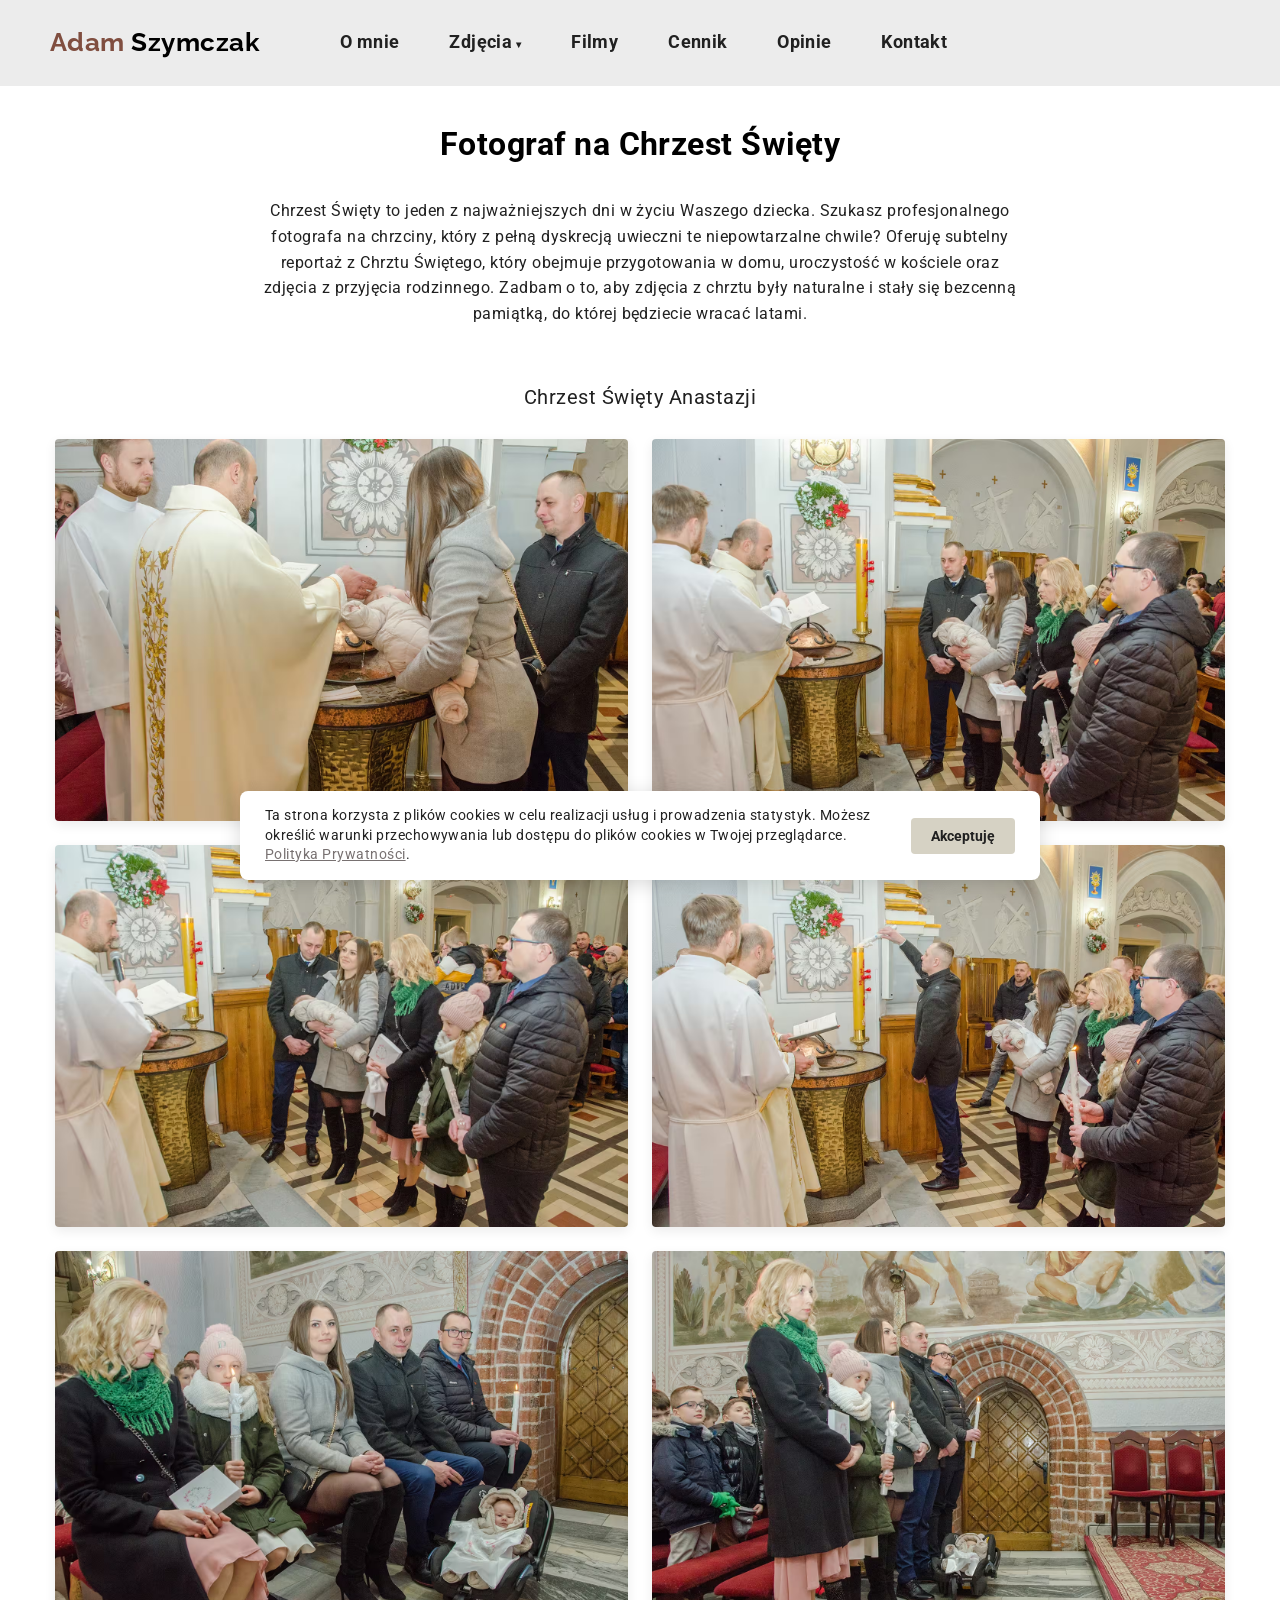
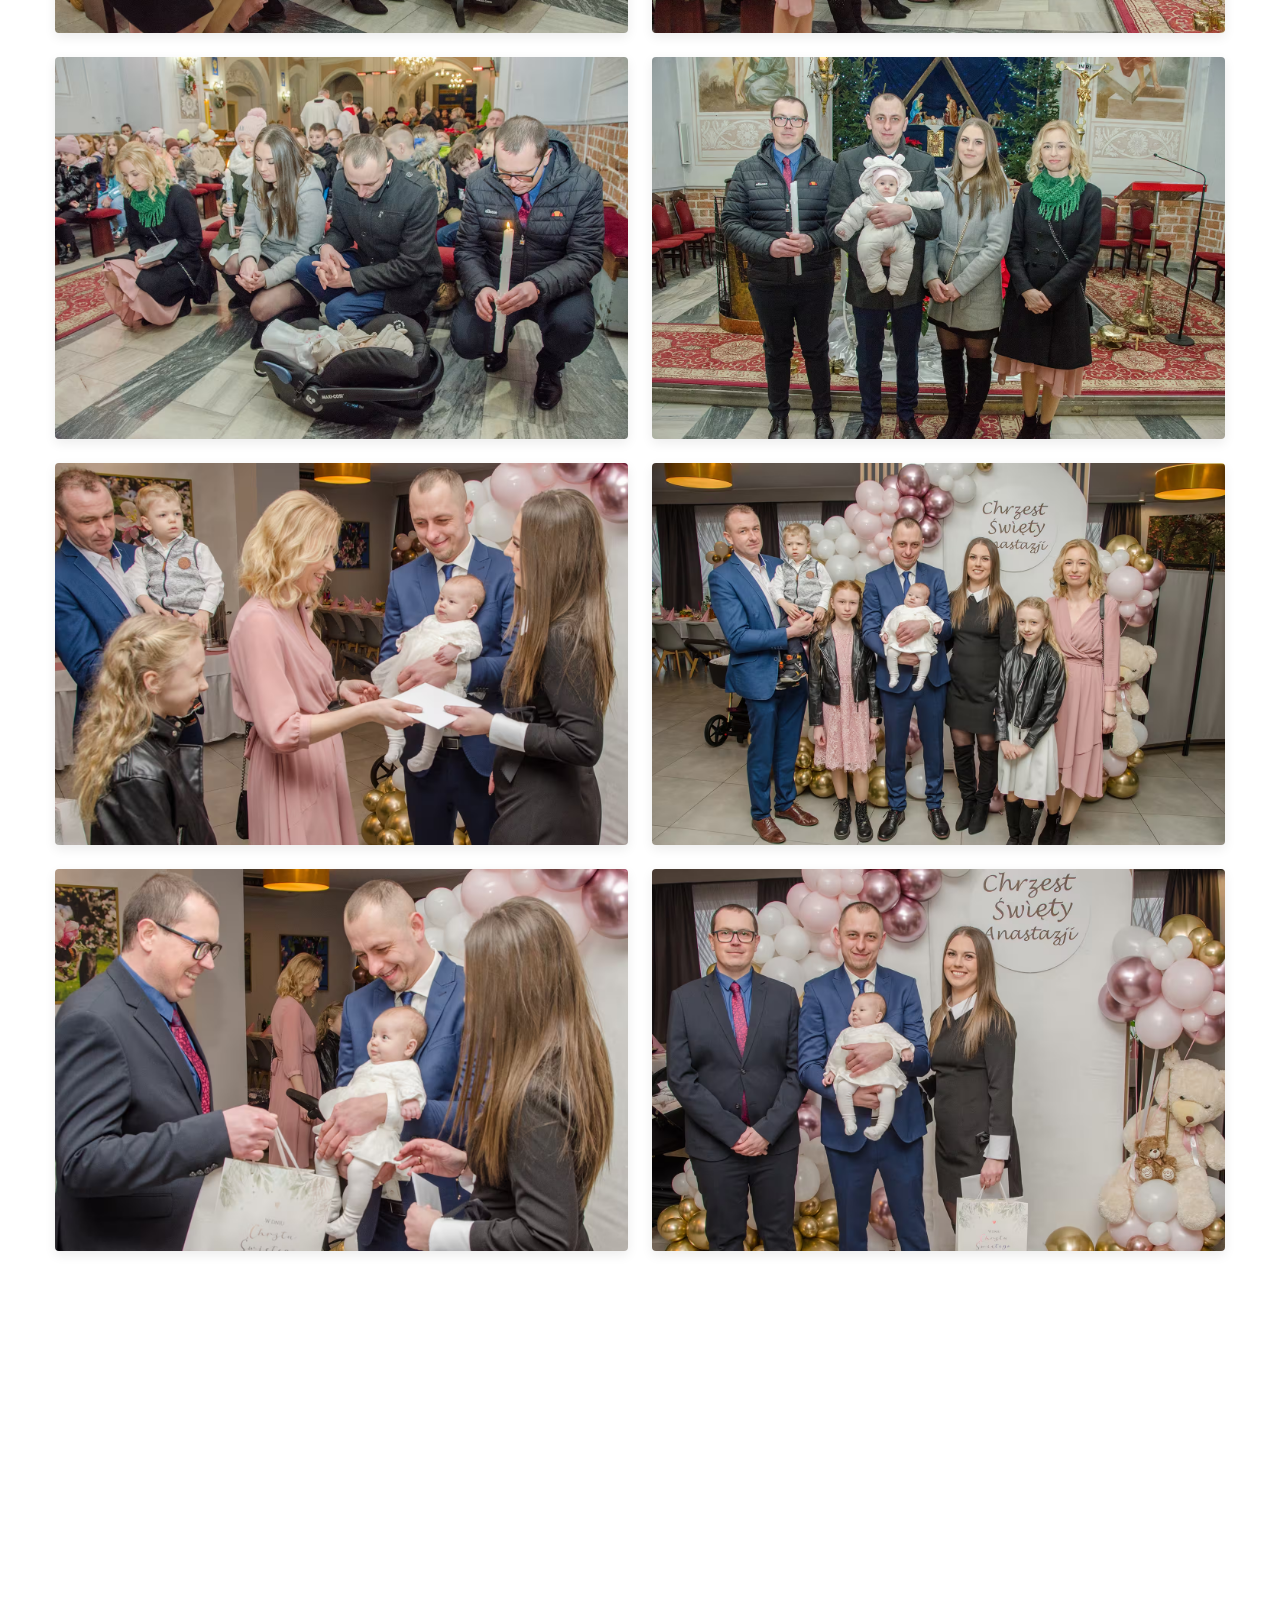
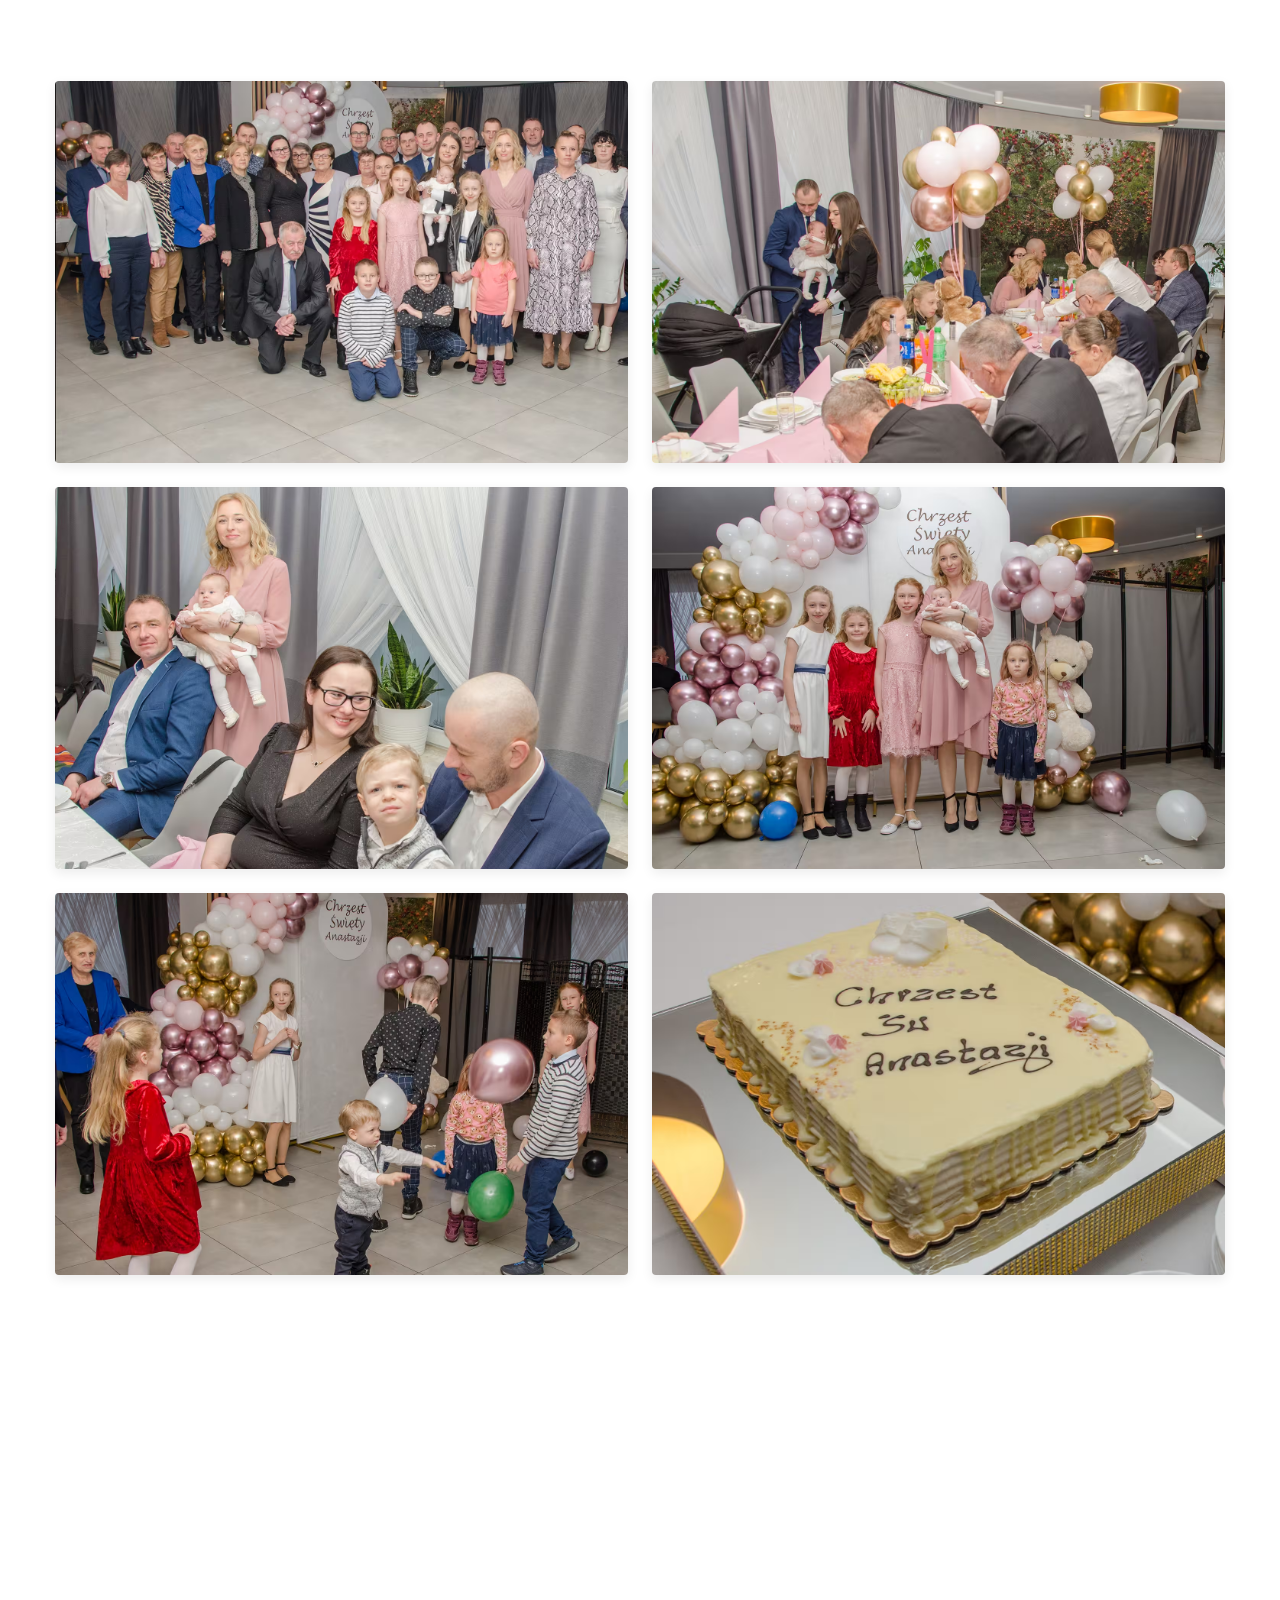
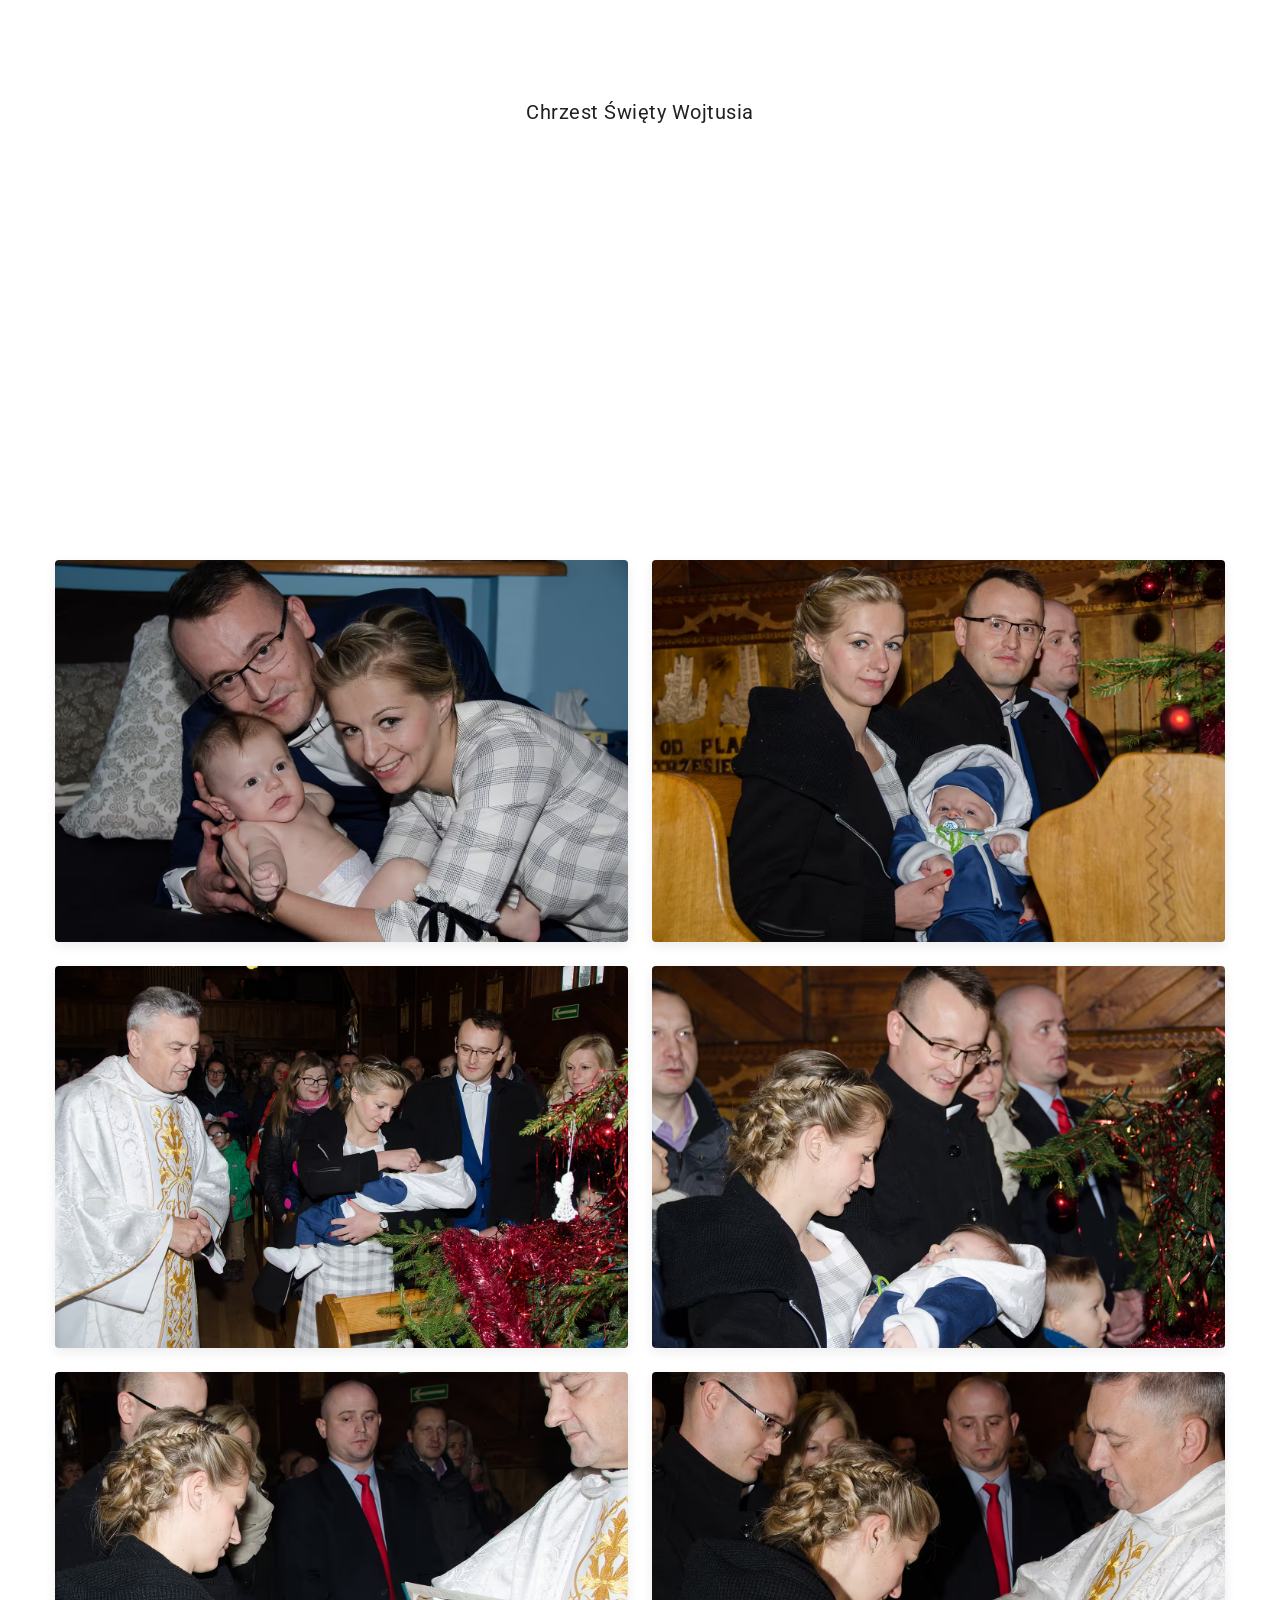
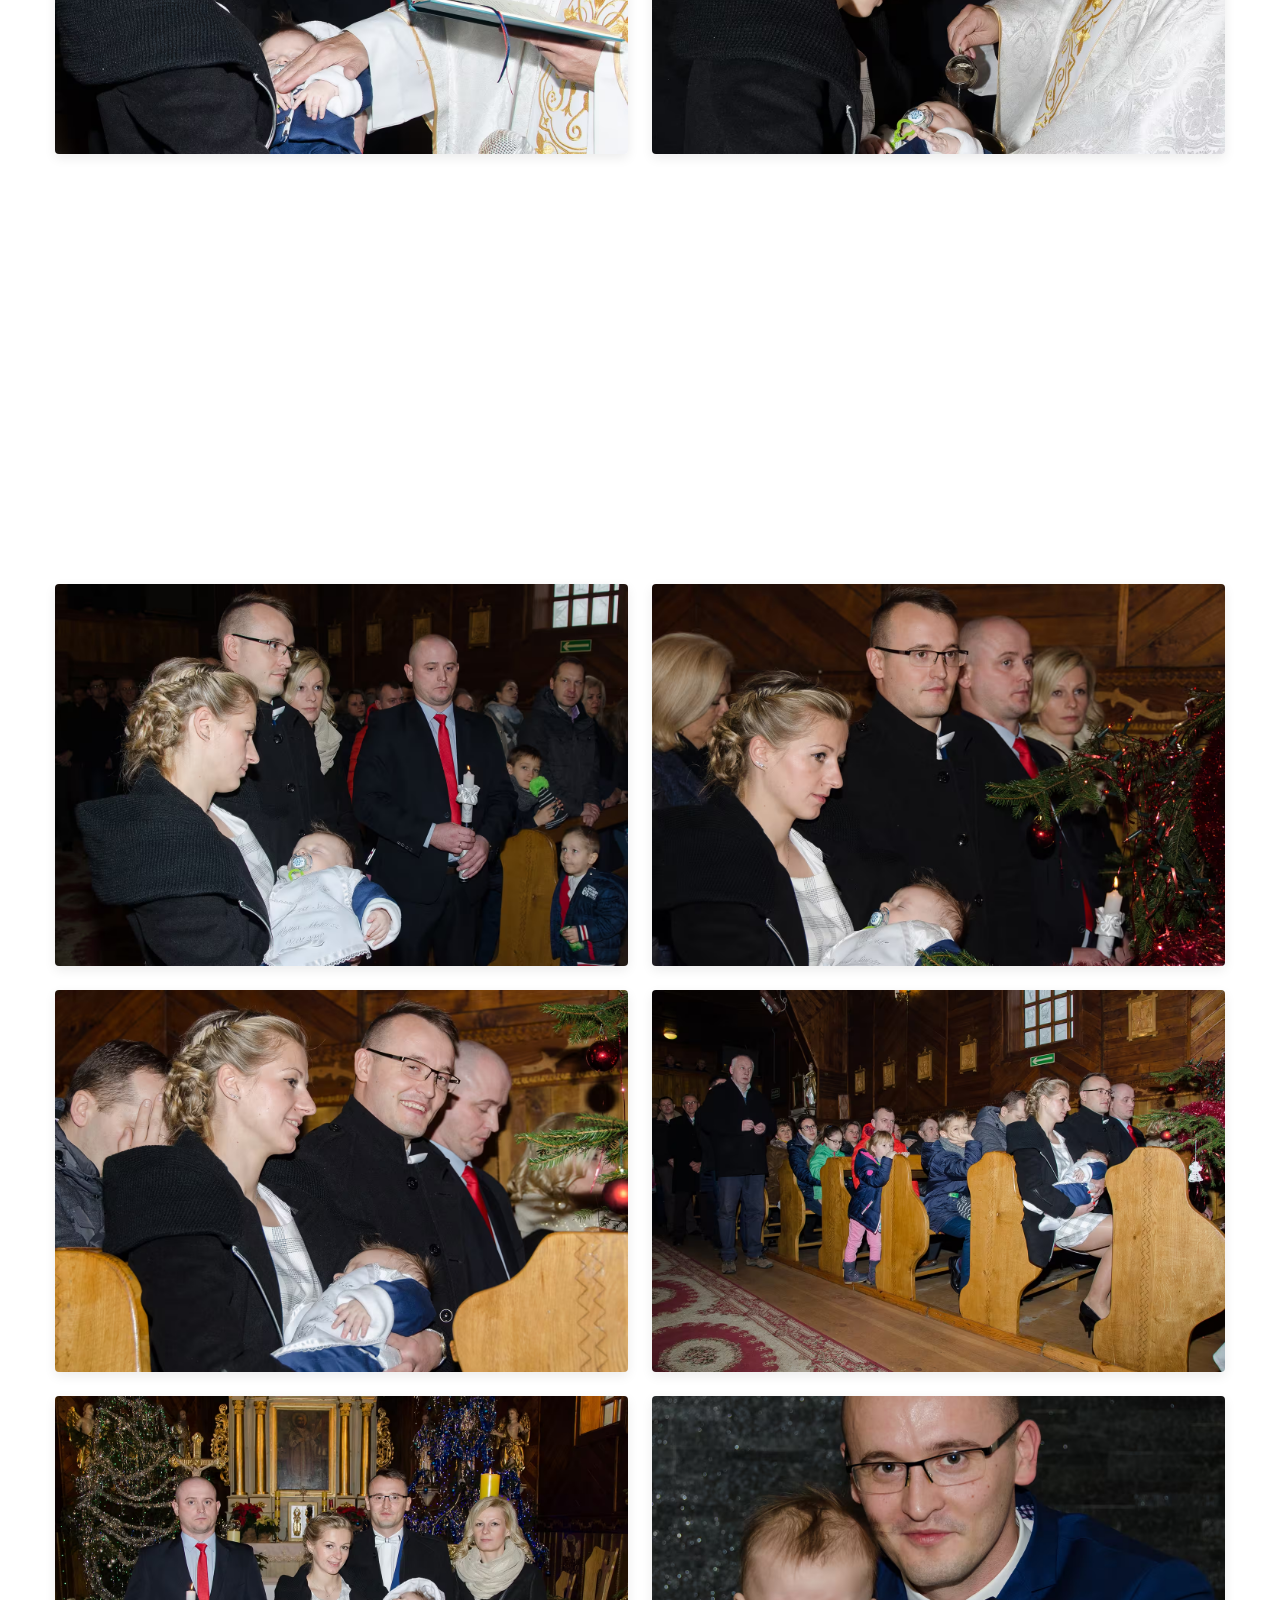
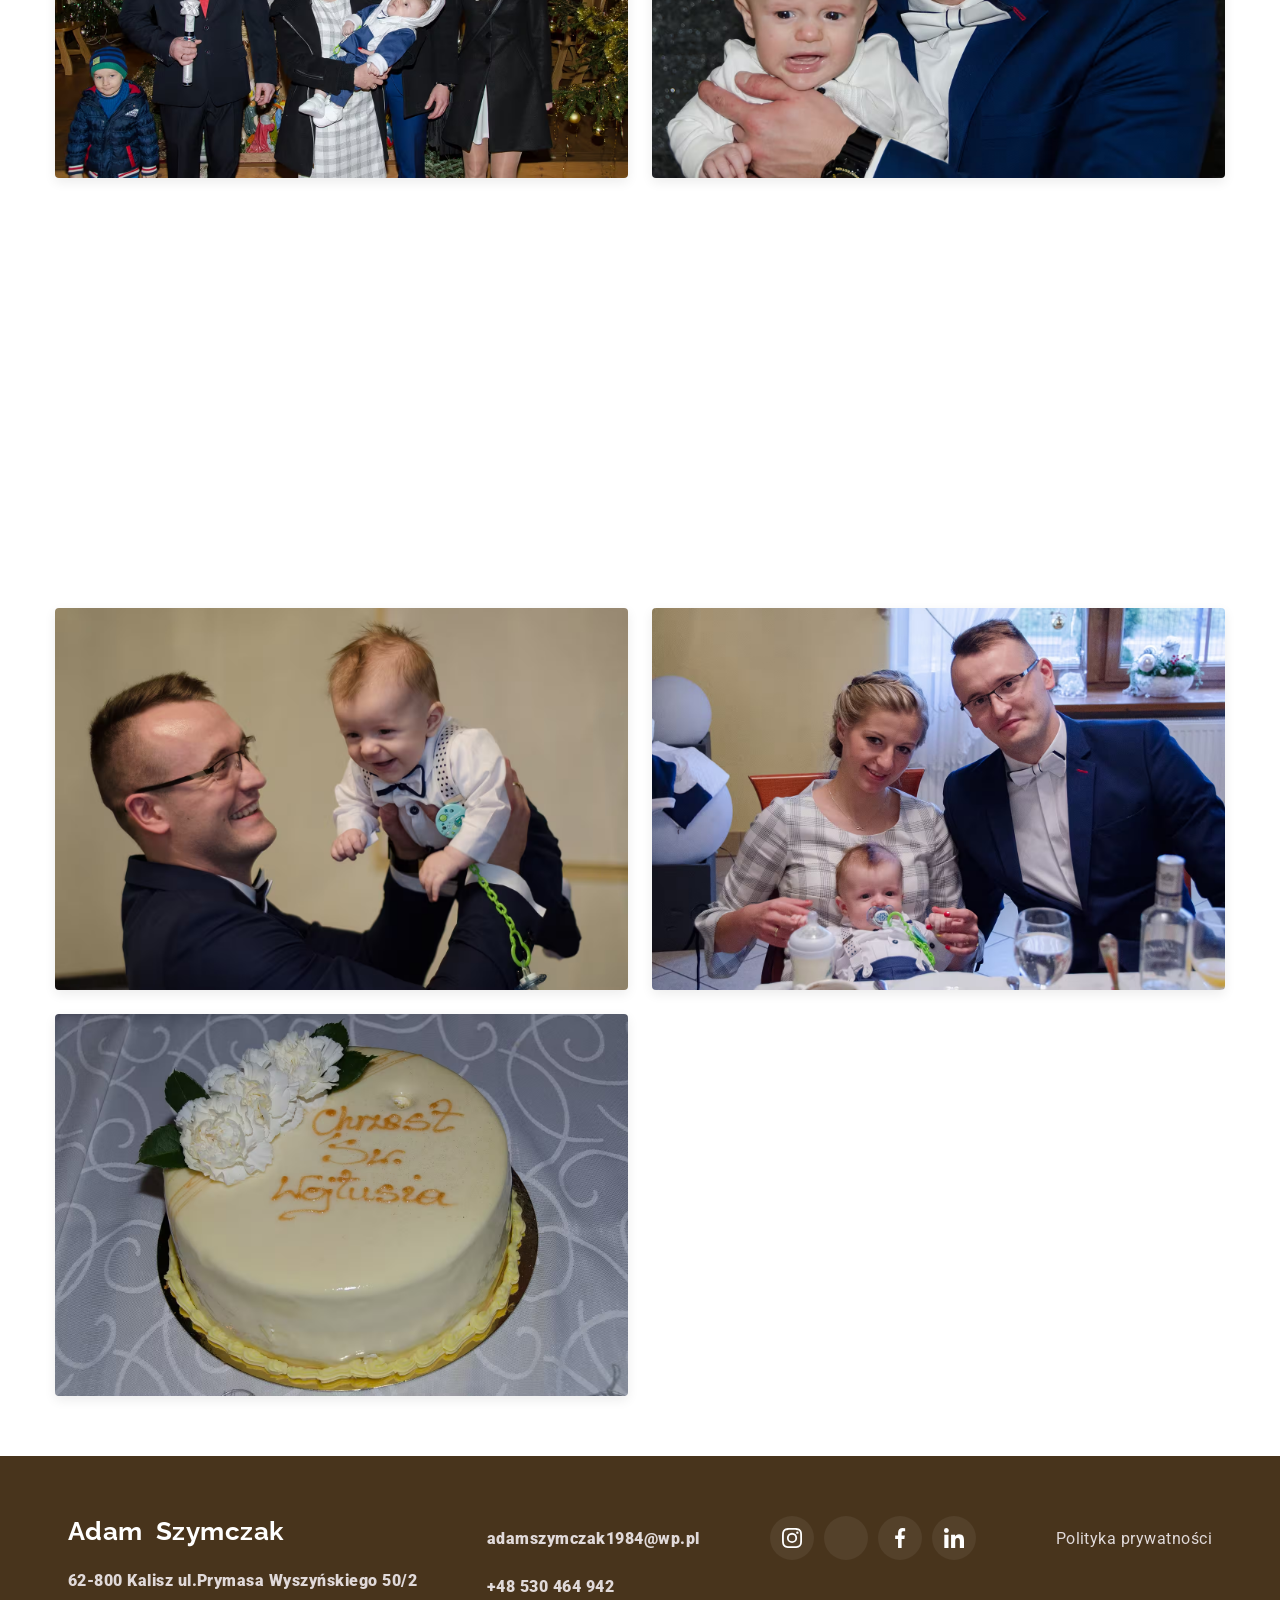
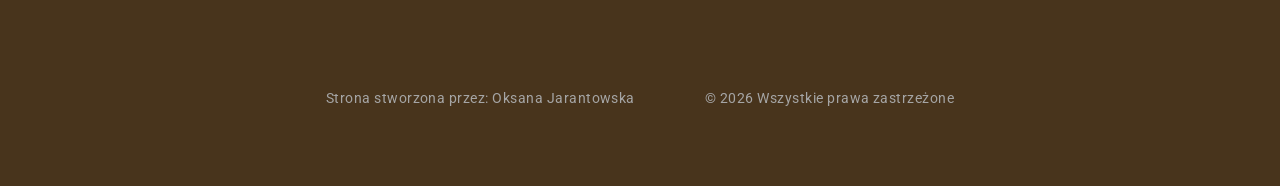
==== commit 23a39987: "102" ====
--- a/chrzest.html
+++ b/chrzest.html
@@ -266,7 +266,7 @@
                     </div>
 
                     <div class="wedding-grid__item fade-left">
-                        <img src="./images/chrzest-34.avif" alt="profesjonalny fotograf na chrzest  loading="lazy"
+                        <img src="./images/chrzest-34.avif" alt="profesjonalny fotograf na chrzest  loading="lazy">
                     </div>
                     <div class="wedding-grid__item fade-right">
                         <img src="./images/chrzest-35.avif" alt="profesjonalny fotograf na chrzciny " loading="lazy">
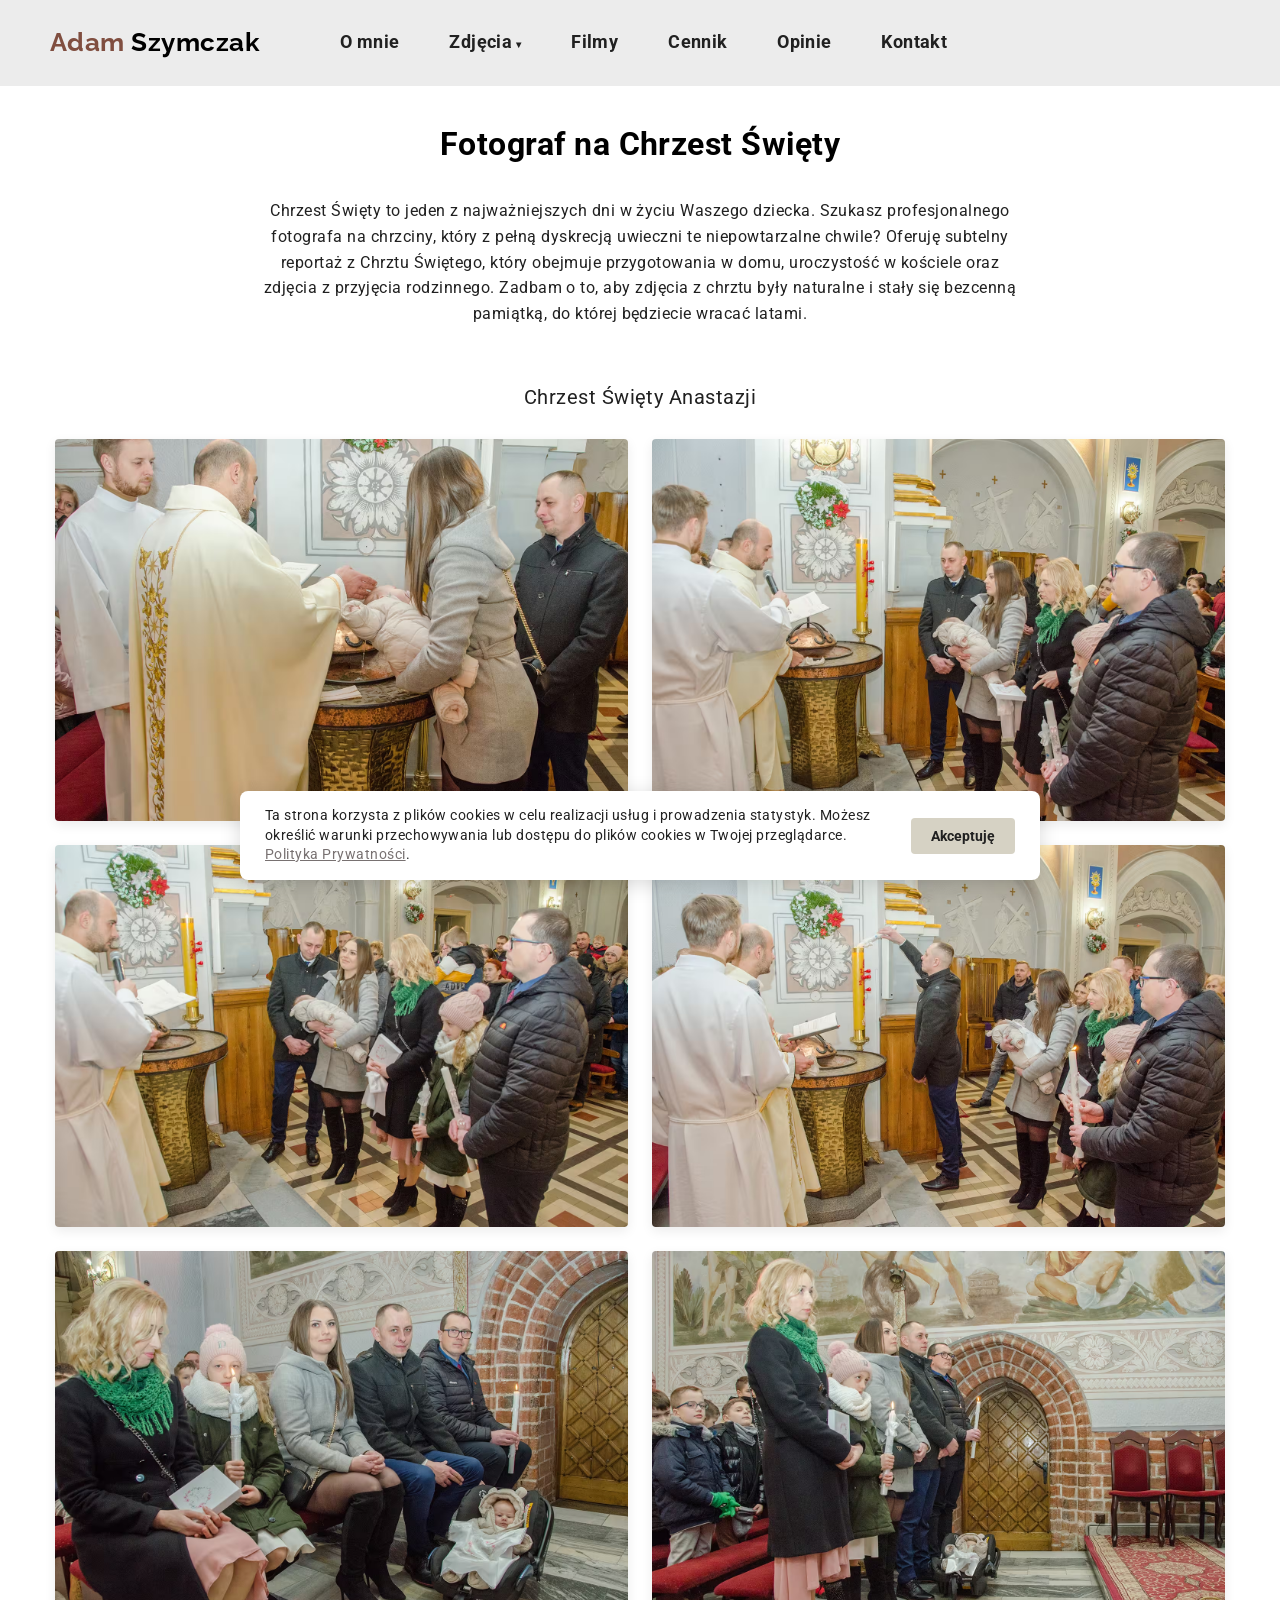
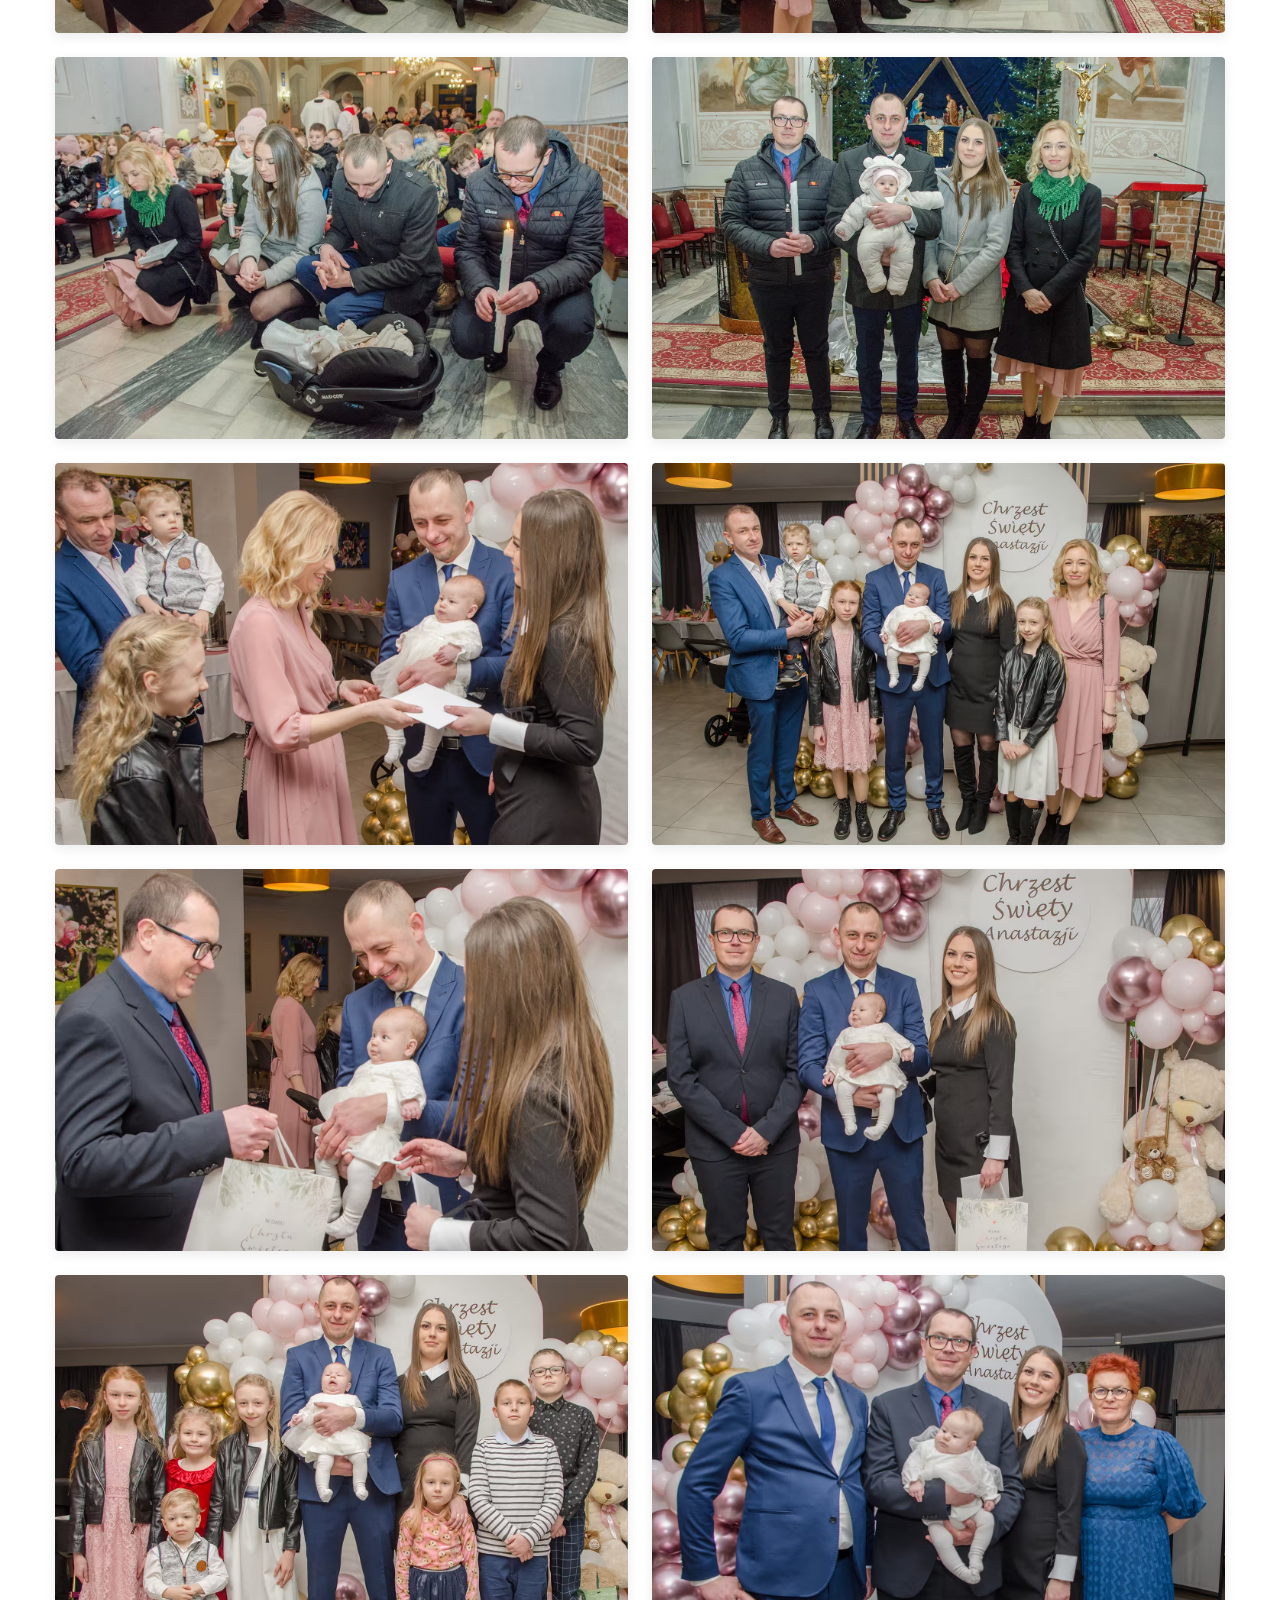
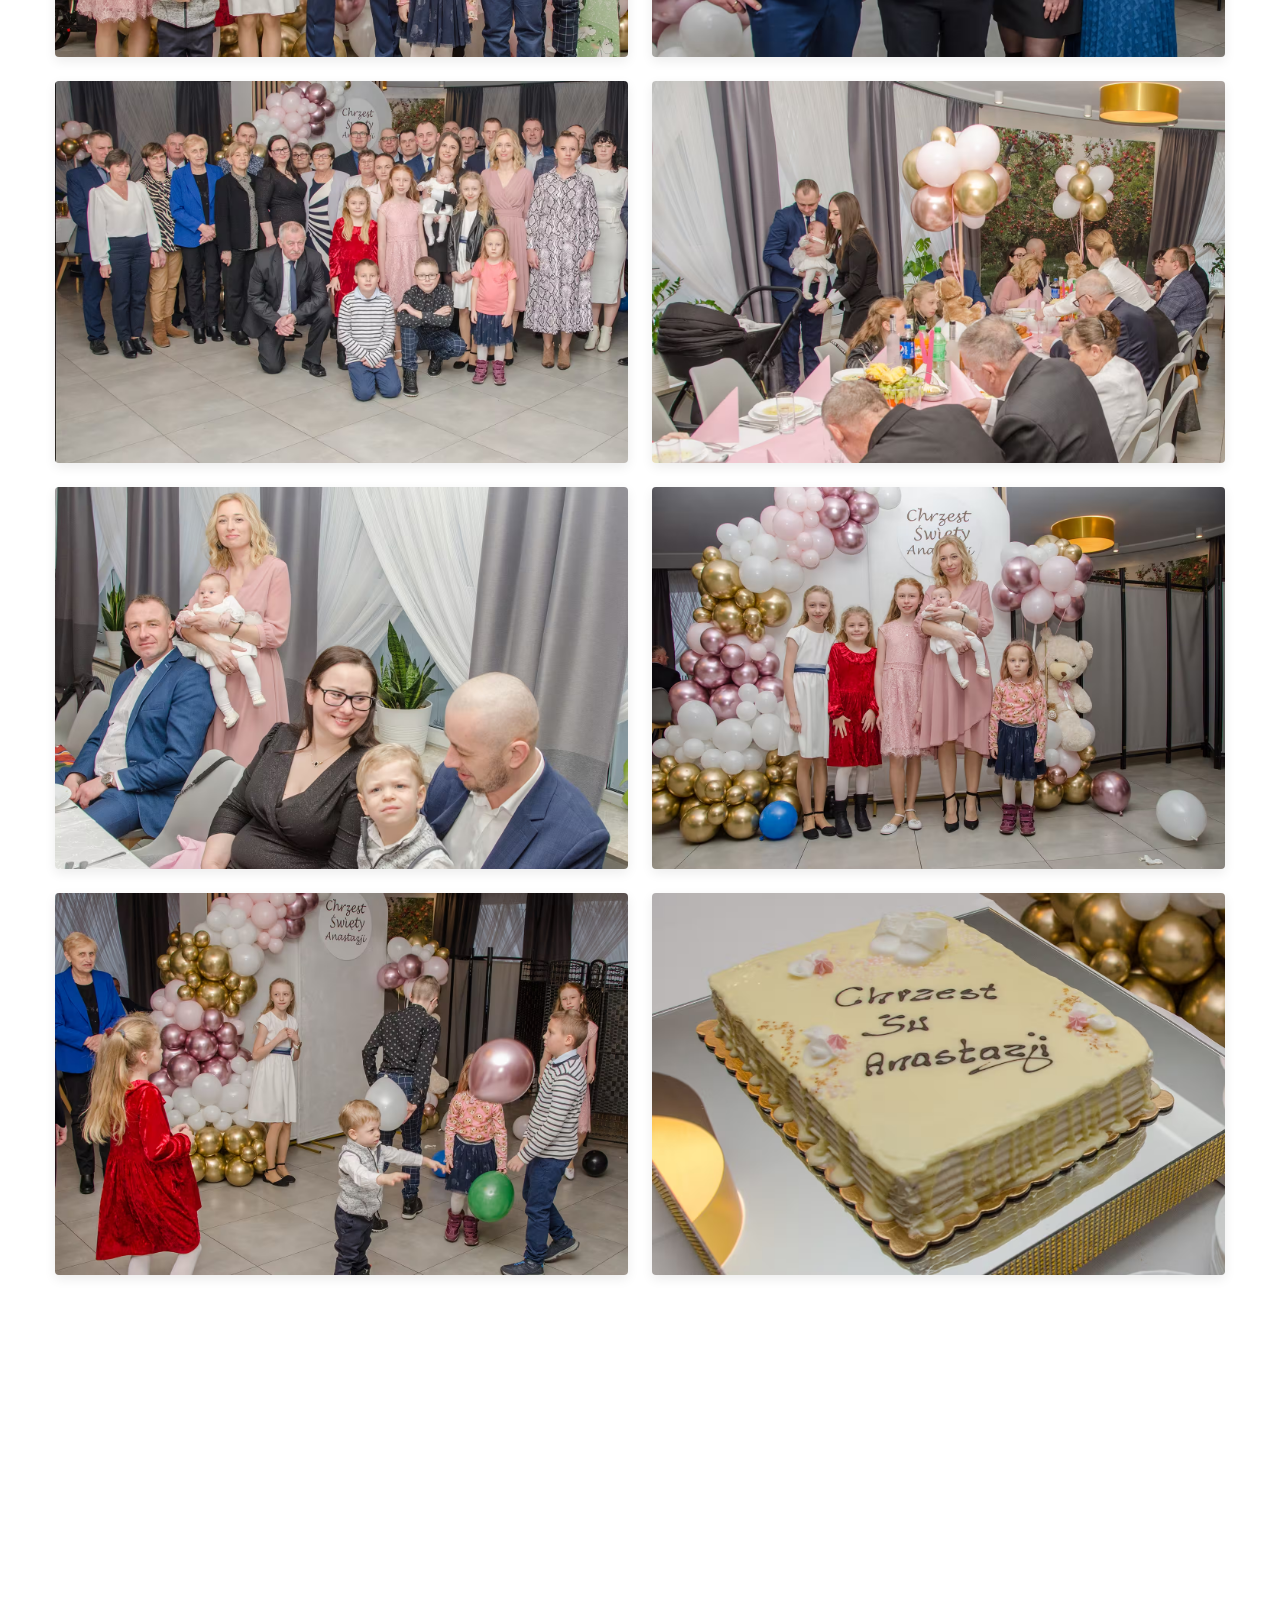
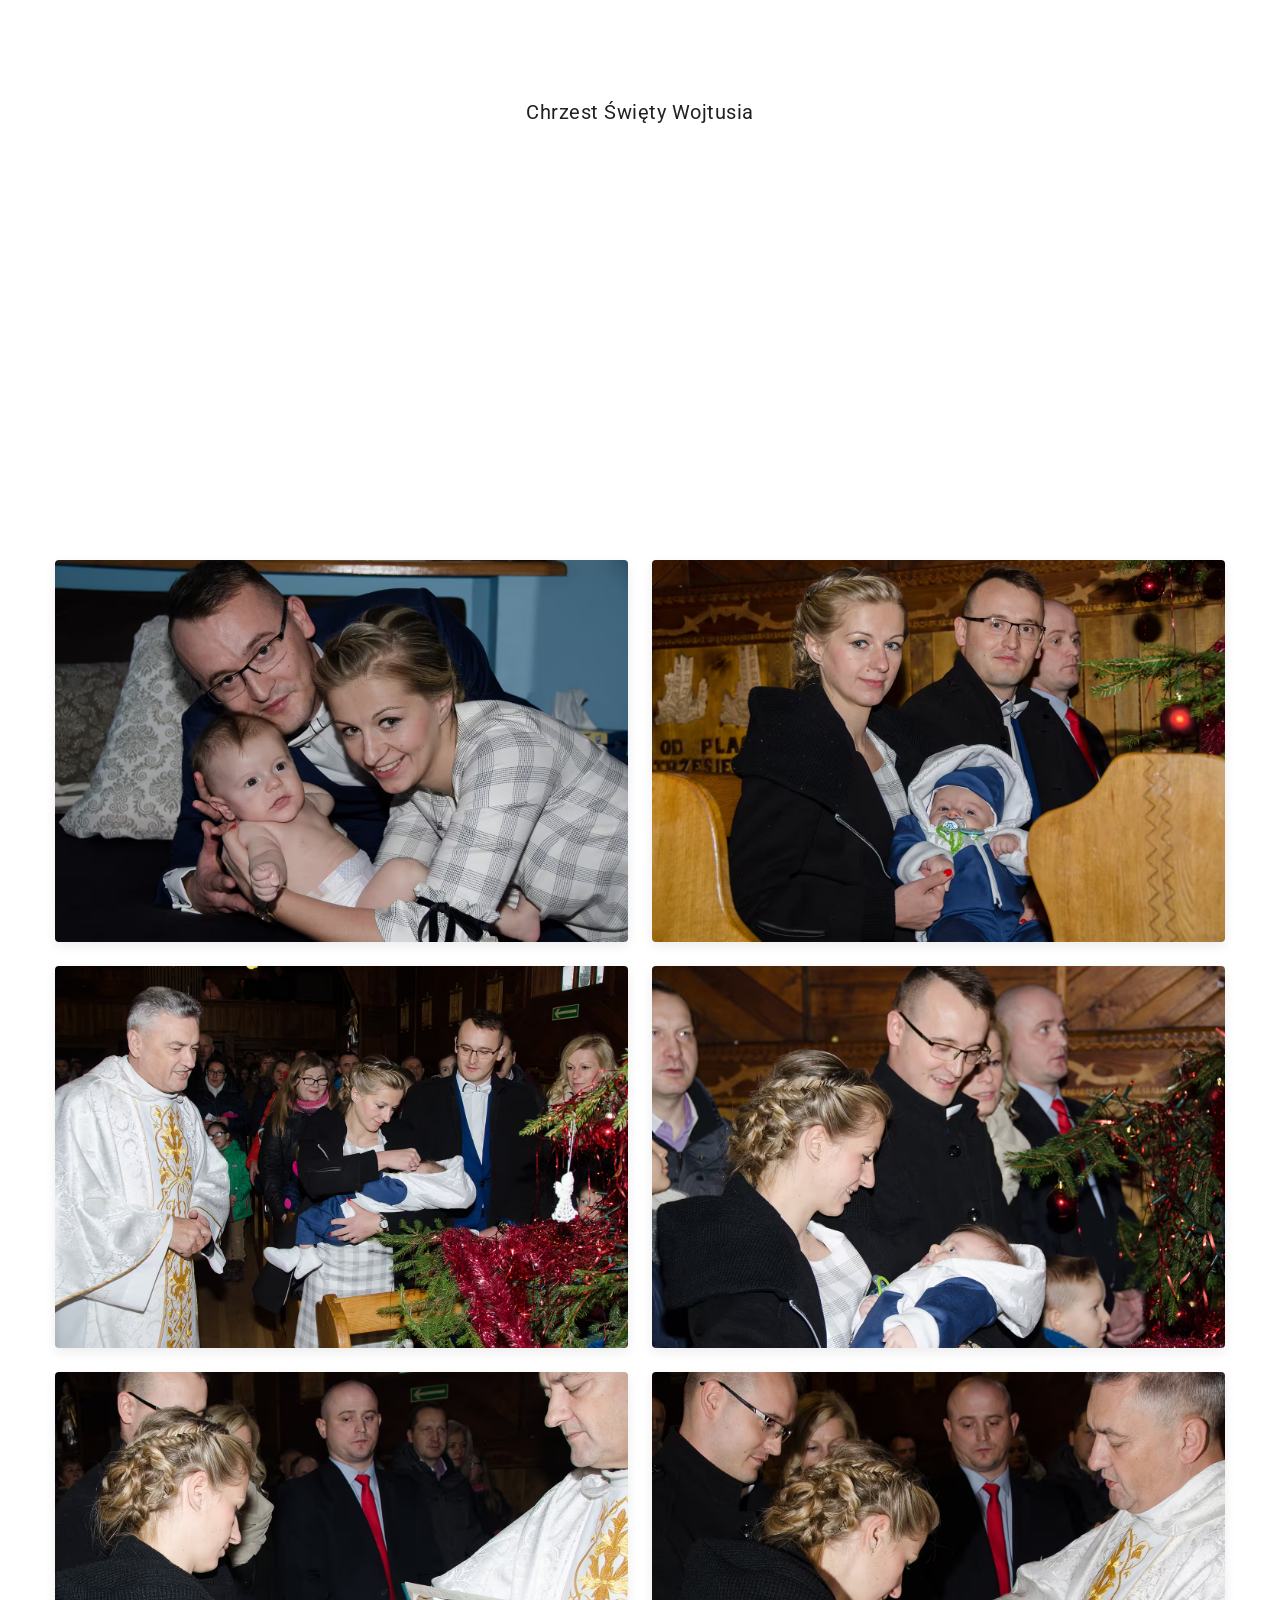
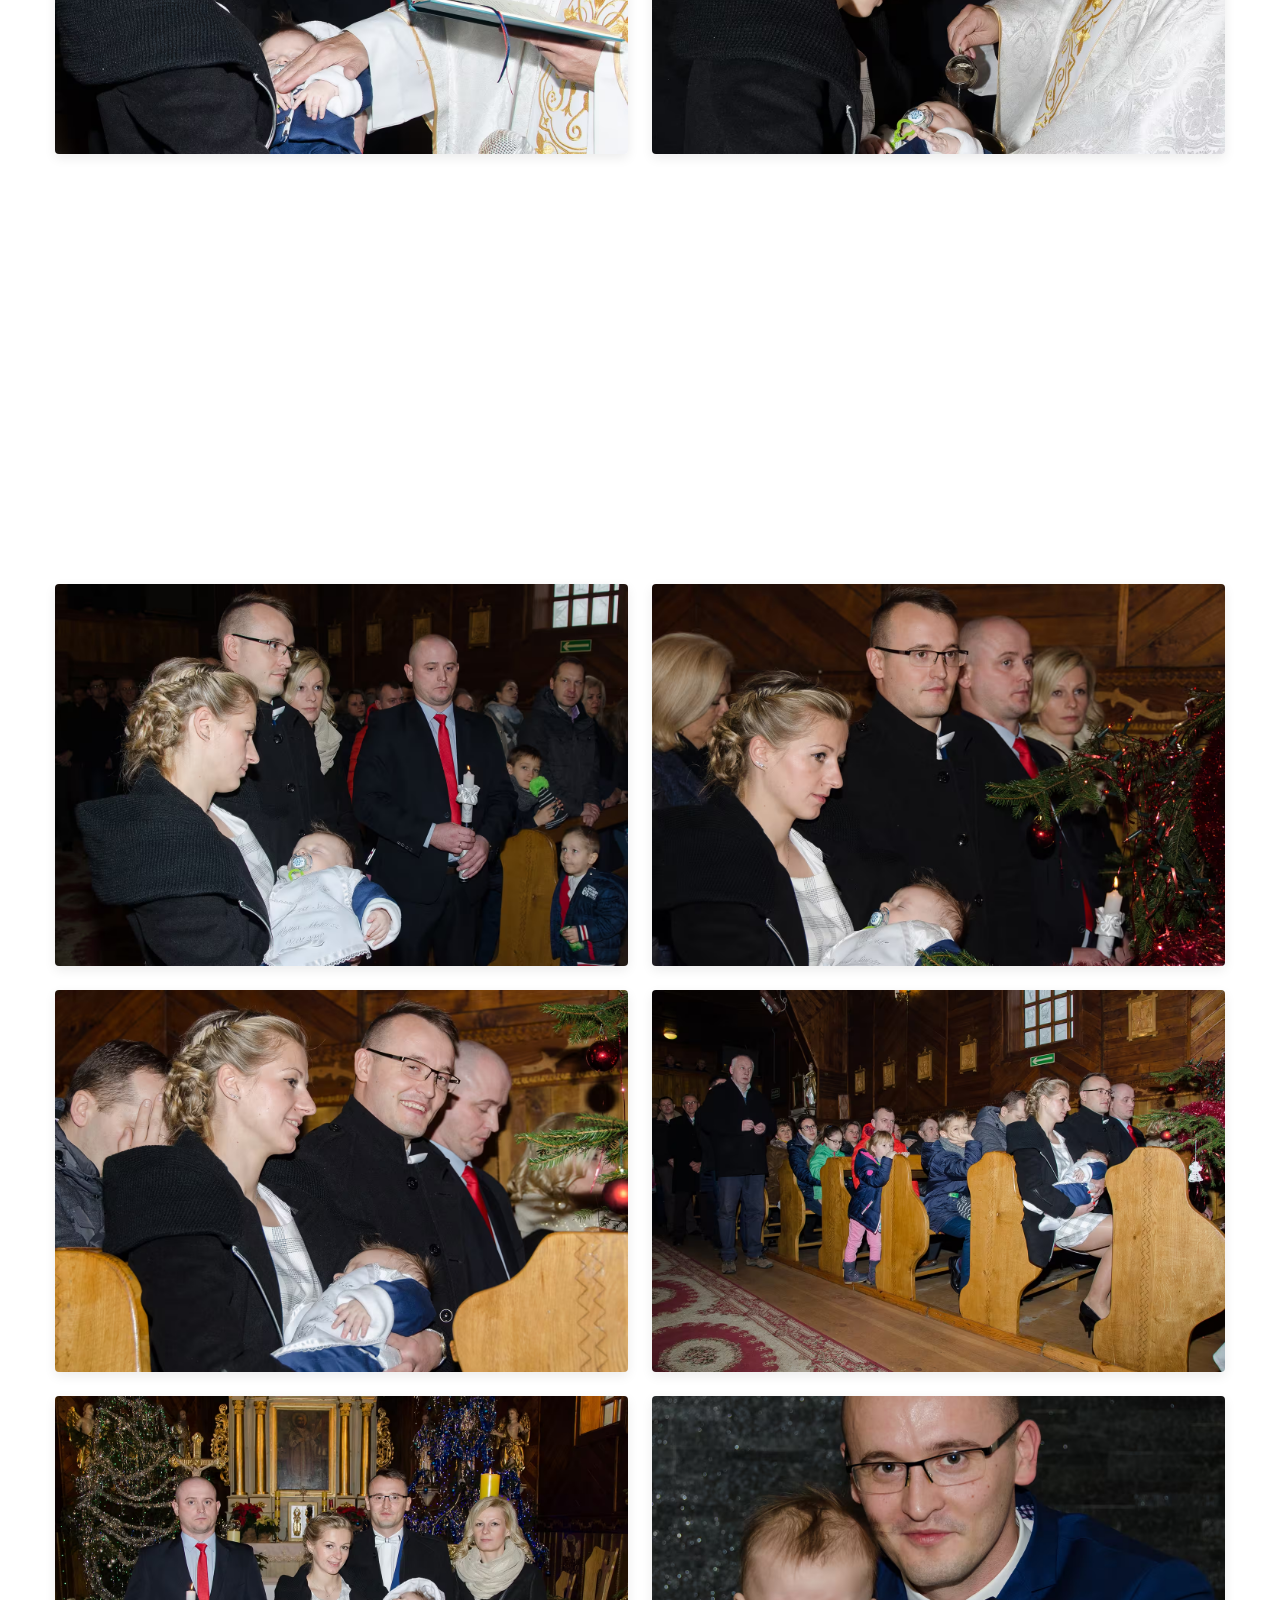
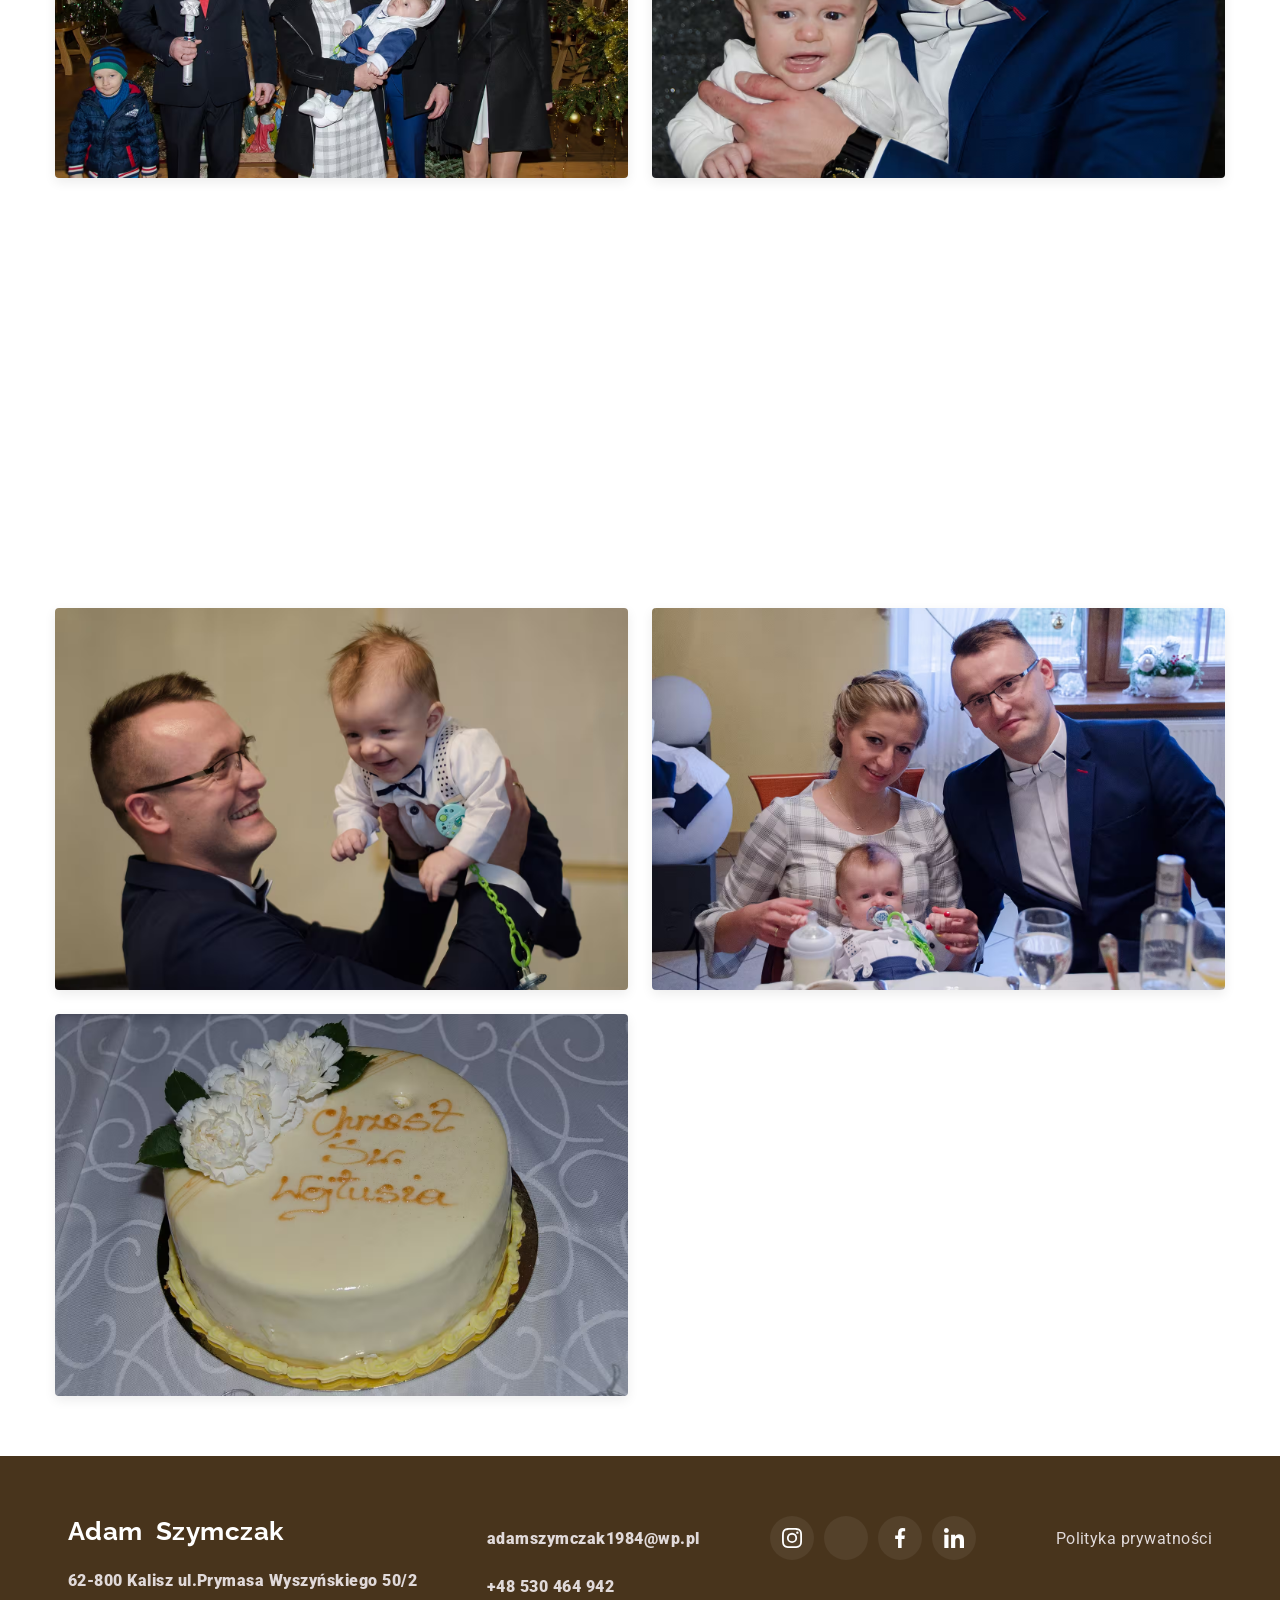
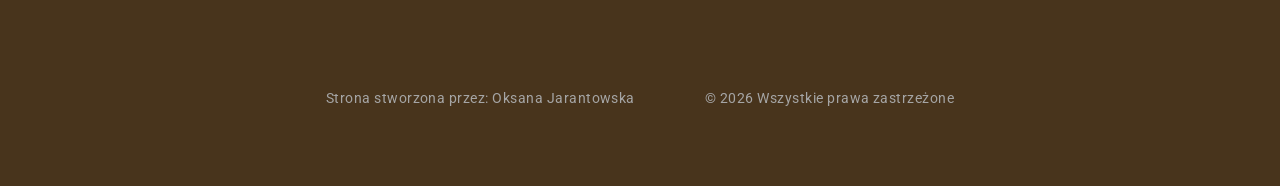
==== commit 719b00af: "103" ====
--- a/chrzest.html
+++ b/chrzest.html
@@ -245,7 +245,8 @@
                 <div class="wedding-grid">
 
                     <div class="wedding-grid__item fade-left">
-                        <img src="./images/chrzest-28.avif" alt="fotograf Adam Szymczak kościoła na chrzest" loading="lazy">
+                        <img src="./images/chrzest-28.avif" alt="fotograf Adam Szymczak kościoła na chrzest"
+                            loading="lazy">
                     </div>
                     <div class="wedding-grid__item fade-right">
                         <img src="./images/chrzest-29.avif" alt="fotograf na chrzciny cennik" loading="lazy">
@@ -266,10 +267,10 @@
                     </div>
 
                     <div class="wedding-grid__item fade-left">
-                        <img src="./images/chrzest-34.avif" alt="profesjonalny fotograf na chrzest  loading="lazy">
-                    </div>
-                    <div class="wedding-grid__item fade-right">
-                        <img src="./images/chrzest-35.avif" alt="profesjonalny fotograf na chrzciny " loading="lazy">
+                        <img src="./images/chrzest-34.avif" alt="profesjonalny fotograf na chrzest" loading="lazy">
+                    </div>
+                    <div class="wedding-grid__item fade-right">
+                        <img src="./images/chrzest-35.avif" alt="profesjonalny fotograf na chrzciny" loading="lazy">
                     </div>
 
                     <div class="wedding-grid__item fade-left">
@@ -311,10 +312,12 @@
                         <img src="./images/chrzest-25.avif" alt="fotograf do kościoła na chrzest" loading="lazy">
                     </div>
                     <div class="wedding-grid__item fade-right">
-                        <img src="./images/chrzest-26.avif" alt="fotograf do kościoła na chrzest Kalisz i okolice" loading="lazy">
-                    </div>
-                    <div class="wedding-grid__item fade-right">
-                        <img src="./images/chrzest-27.avif" alt="fotograf do kościoła na chrzest Kalisz i okolice" loading="lazy">
+                        <img src="./images/chrzest-26.avif" alt="fotograf do kościoła na chrzest Kalisz i okolice"
+                            loading="lazy">
+                    </div>
+                    <div class="wedding-grid__item fade-right">
+                        <img src="./images/chrzest-27.avif" alt="fotograf do kościoła na chrzest Kalisz i okolice"
+                            loading="lazy">
                     </div>
                 </div>
             </section>
@@ -343,7 +346,8 @@
                                 href="mailto:adamszymczak1984@wp.pl">adamszymczak1984@wp.pl</a>
                         </li>
                         <li class="footer-contact__item">
-                            <a class="footer-contact__link footer-contact__link-1  link" href="tel:+48530464942">+48 530 464
+                            <a class="footer-contact__link footer-contact__link-1  link" href="tel:+48530464942">+48 530
+                                464
                                 942</a>
                         </li>
                     </ul>
@@ -357,7 +361,7 @@
                                     </svg>
                                 </a>
                             </li>
-        
+
                             <li class="footer-list__item">
                                 <a class="footer-list__link"
                                     href="https://www.tiktok.com/@dynamicznekadry.p?_r=1&_t=ZN-97NQ3rfKXpe">
@@ -366,7 +370,7 @@
                                     </svg>
                                 </a>
                             </li>
-        
+
                             <li class="footer-list__item">
                                 <a class="footer-list__link" href="https://www.facebook.com/share/1WzVgTsMKY/">
                                     <svg class="footer-list__icon" width="20" height="20">
@@ -374,7 +378,7 @@
                                     </svg>
                                 </a>
                             </li>
-        
+
                             <li class="footer-list__item">
                                 <a class="footer-list__link" href="https://www.linkedin.com/in/adam-szymczak-107631418">
                                     <svg class="footer-list__icon" width="20" height="20">
@@ -384,19 +388,20 @@
                             </li>
                         </ul>
                     </div>
-        
+
                     <ul class="footer__copy__flex footer__center footer__copy__flex-top footer-contact__list list">
                         <li class="footer-contact__item">
                             <a class="footer-contact__link link" href="./rodo.html">Polityka prywatności</a>
                         </li>
-                        
+
                     </ul>
-        
-                    <a class=" footer__copy footer__copy__flex  link" href="https://jarantowska.pl">Strona stworzona przez:
+
+                    <a class=" footer__copy footer__copy__flex  link" href="https://jarantowska.pl">Strona stworzona
+                        przez:
                         Oksana Jarantowska</a>
                     <span class="footer__copy">&#169; 2026 Wszystkie prawa zastrzeżone</span>
-        
-        
+
+
                 </div>
             </div>
         </footer>
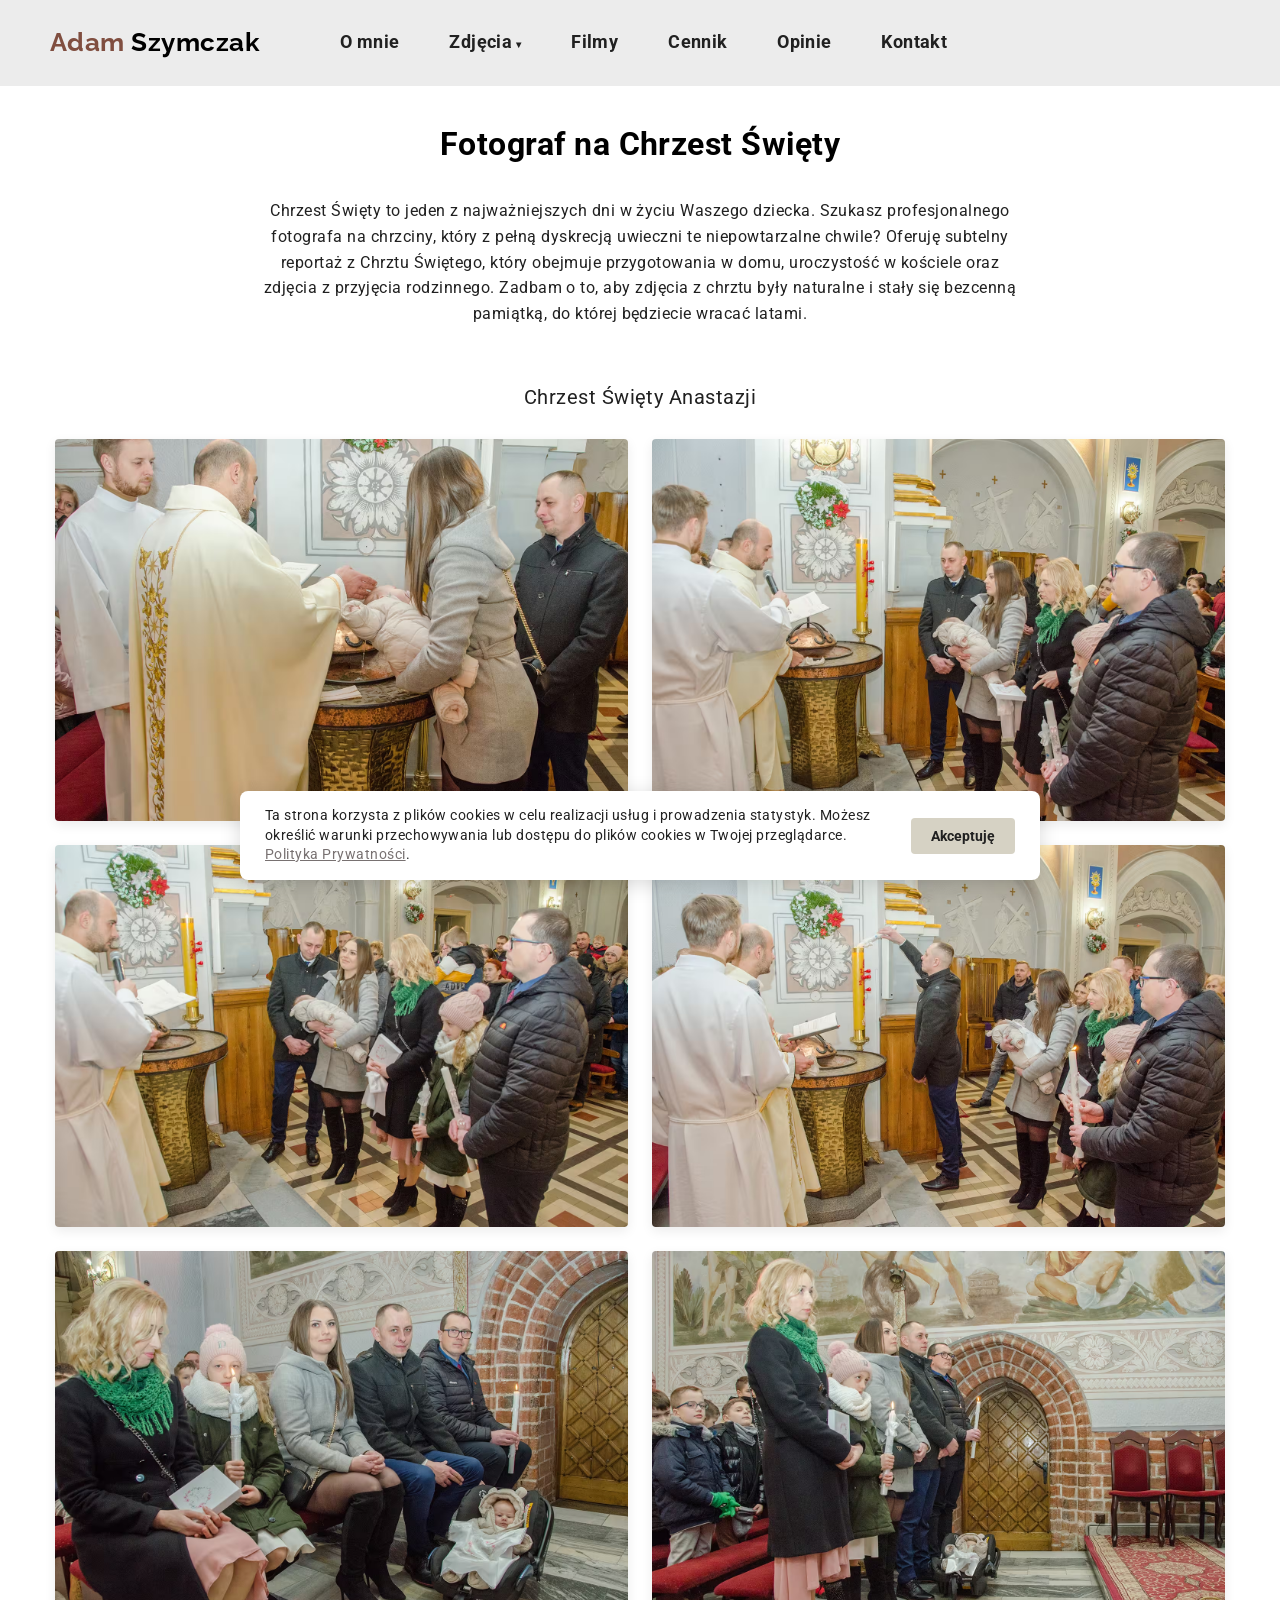
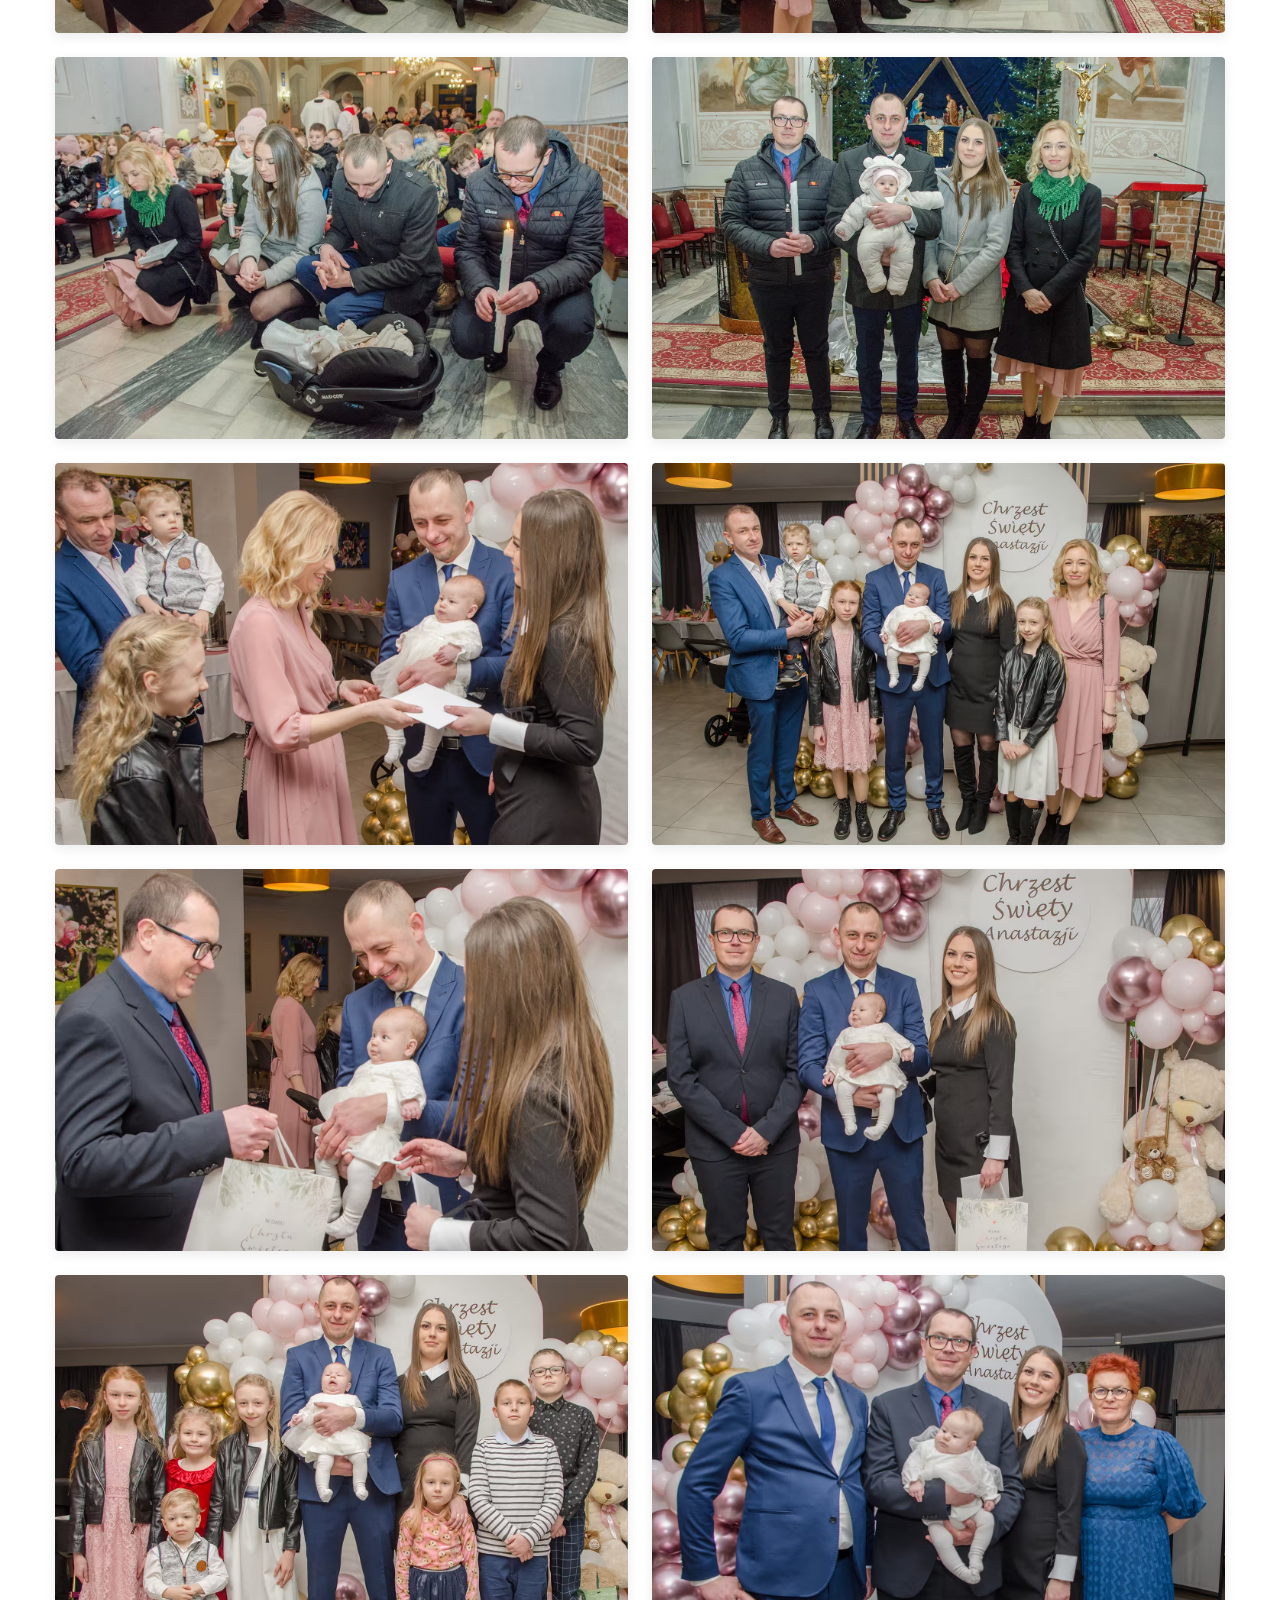
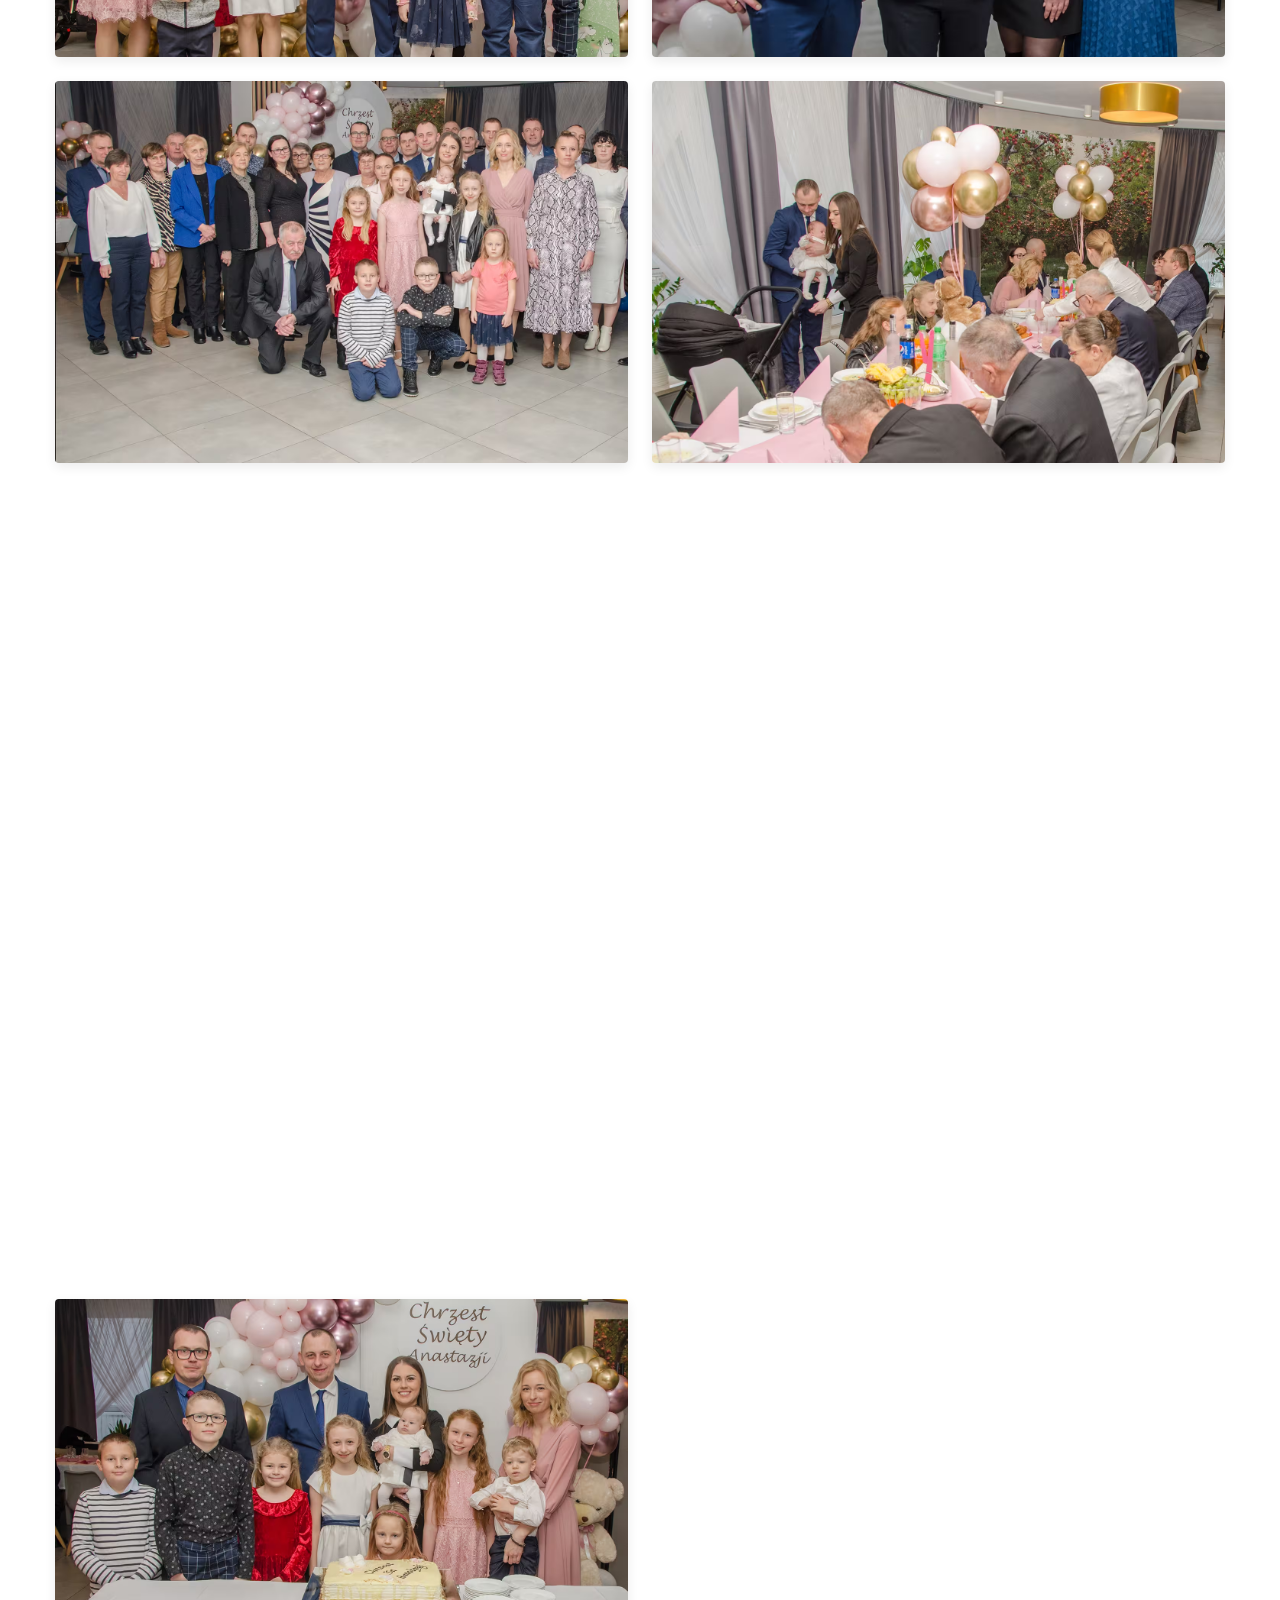
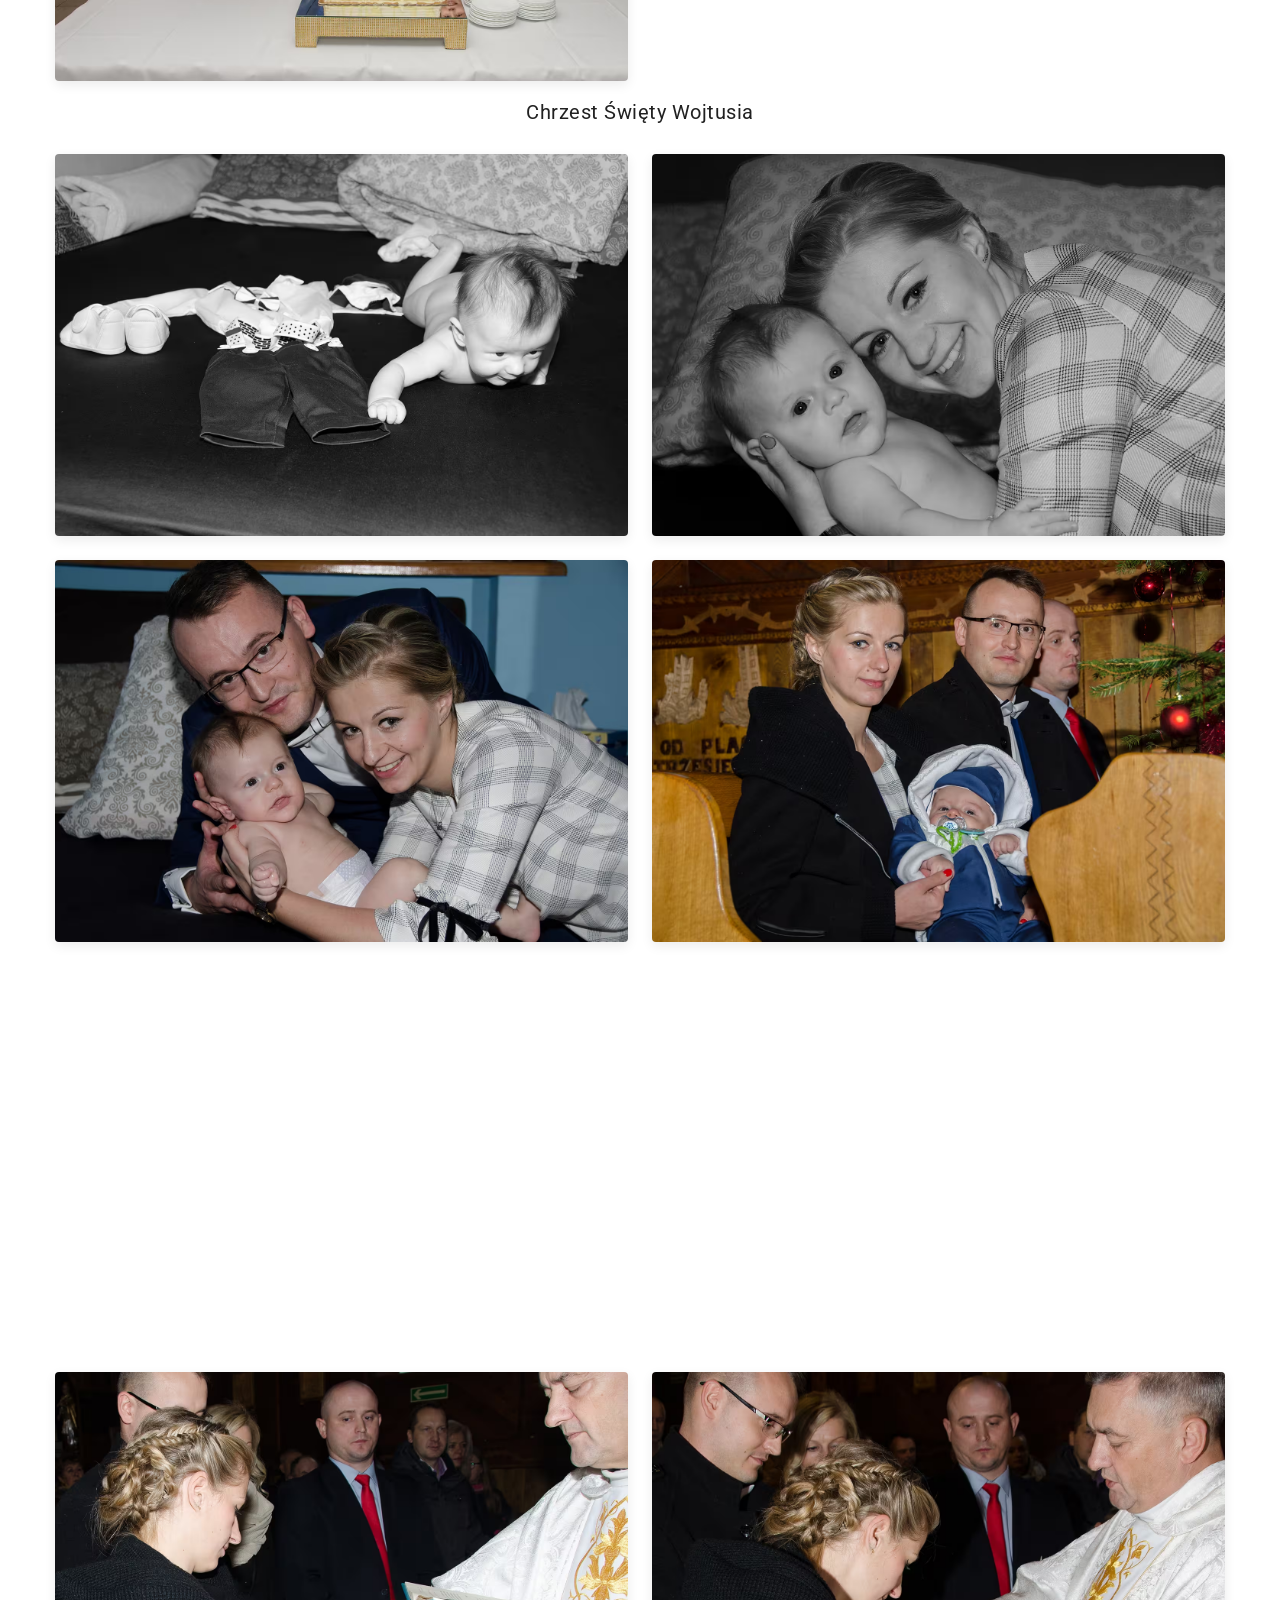
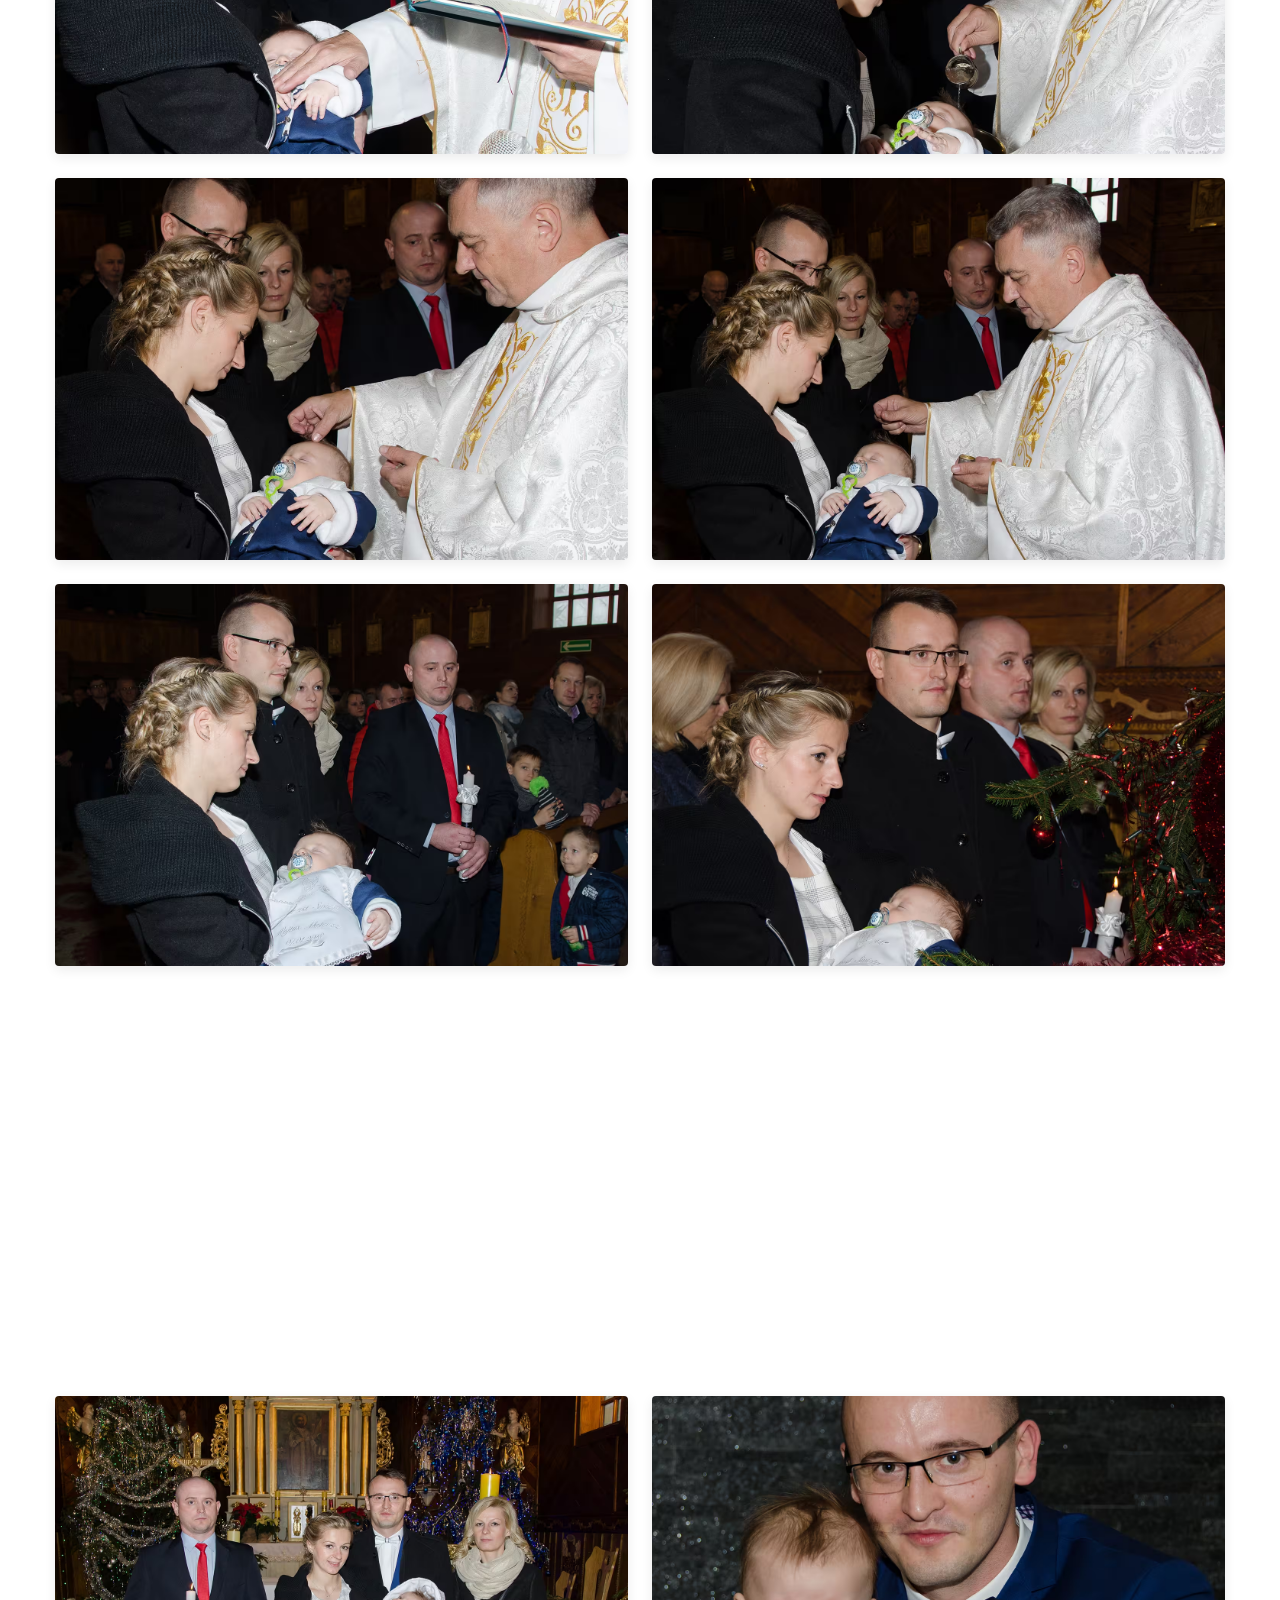
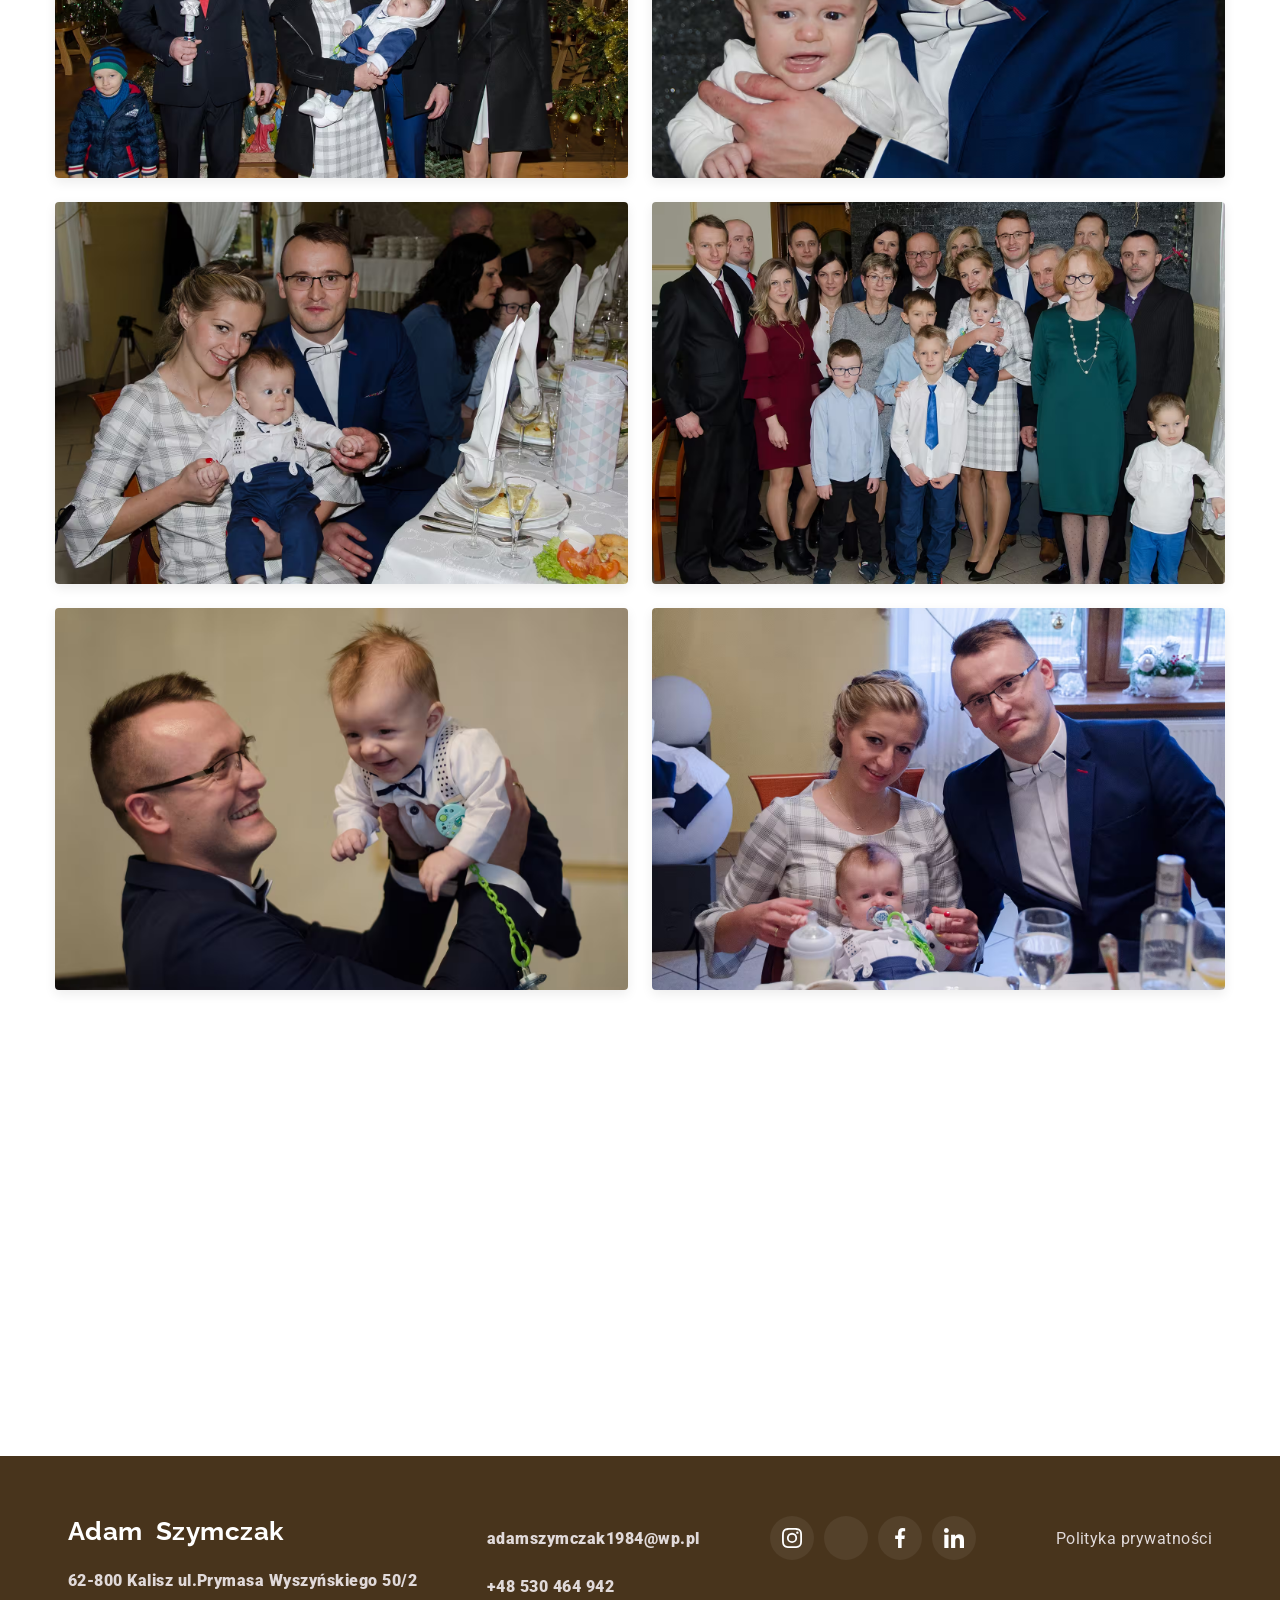
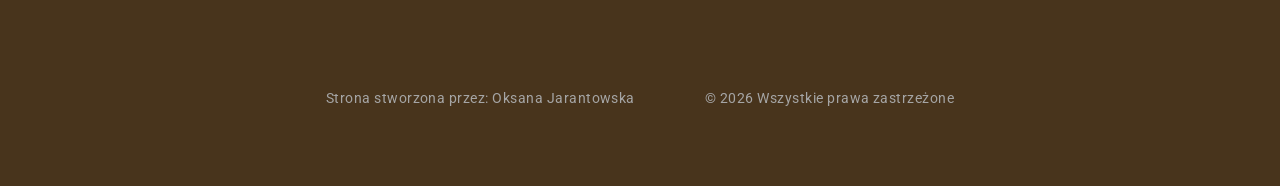
==== commit b655d116: "108" ====
--- a/chrzest.html
+++ b/chrzest.html
@@ -7,7 +7,11 @@
         <meta name="viewport" content="width=device-width, initial-scale=1.0">
         <meta name="description"
             content="Wyjątkowy reportaż z Chrztu Świętego. Piękne zdjęcia w kościele i na sali (Kalisz, Konin, Turek). Zadbaj o pamiątkę na całe życie. Zobacz ofertę i wolne terminy">
-
+        <meta property="og:title" content="Fotograf i kamerzysta Adam Szymczak">
+        <meta property="og:description" content="Profesjonalny reportaż ślubny i sesje plenerowe. Zobacz moje portfolio.">
+        <meta property="og:image" content="https://dynamicznekadry.pl/images/adam-szymczak.avif">
+        <meta property="og:url" content="https://dynamicznekadry.pl/">
+        <meta property="og:type" content="website">
         <title>
             Fotograf i kamerzysta na Chrzest Święty - chrzciny Adam Szymczak Kalisz, Nowe
             Skalmierzyce, Ostrów Wielkopolski, Stawiszyn, Zbiersk, Konin, Morawin, Koło, Turek,
